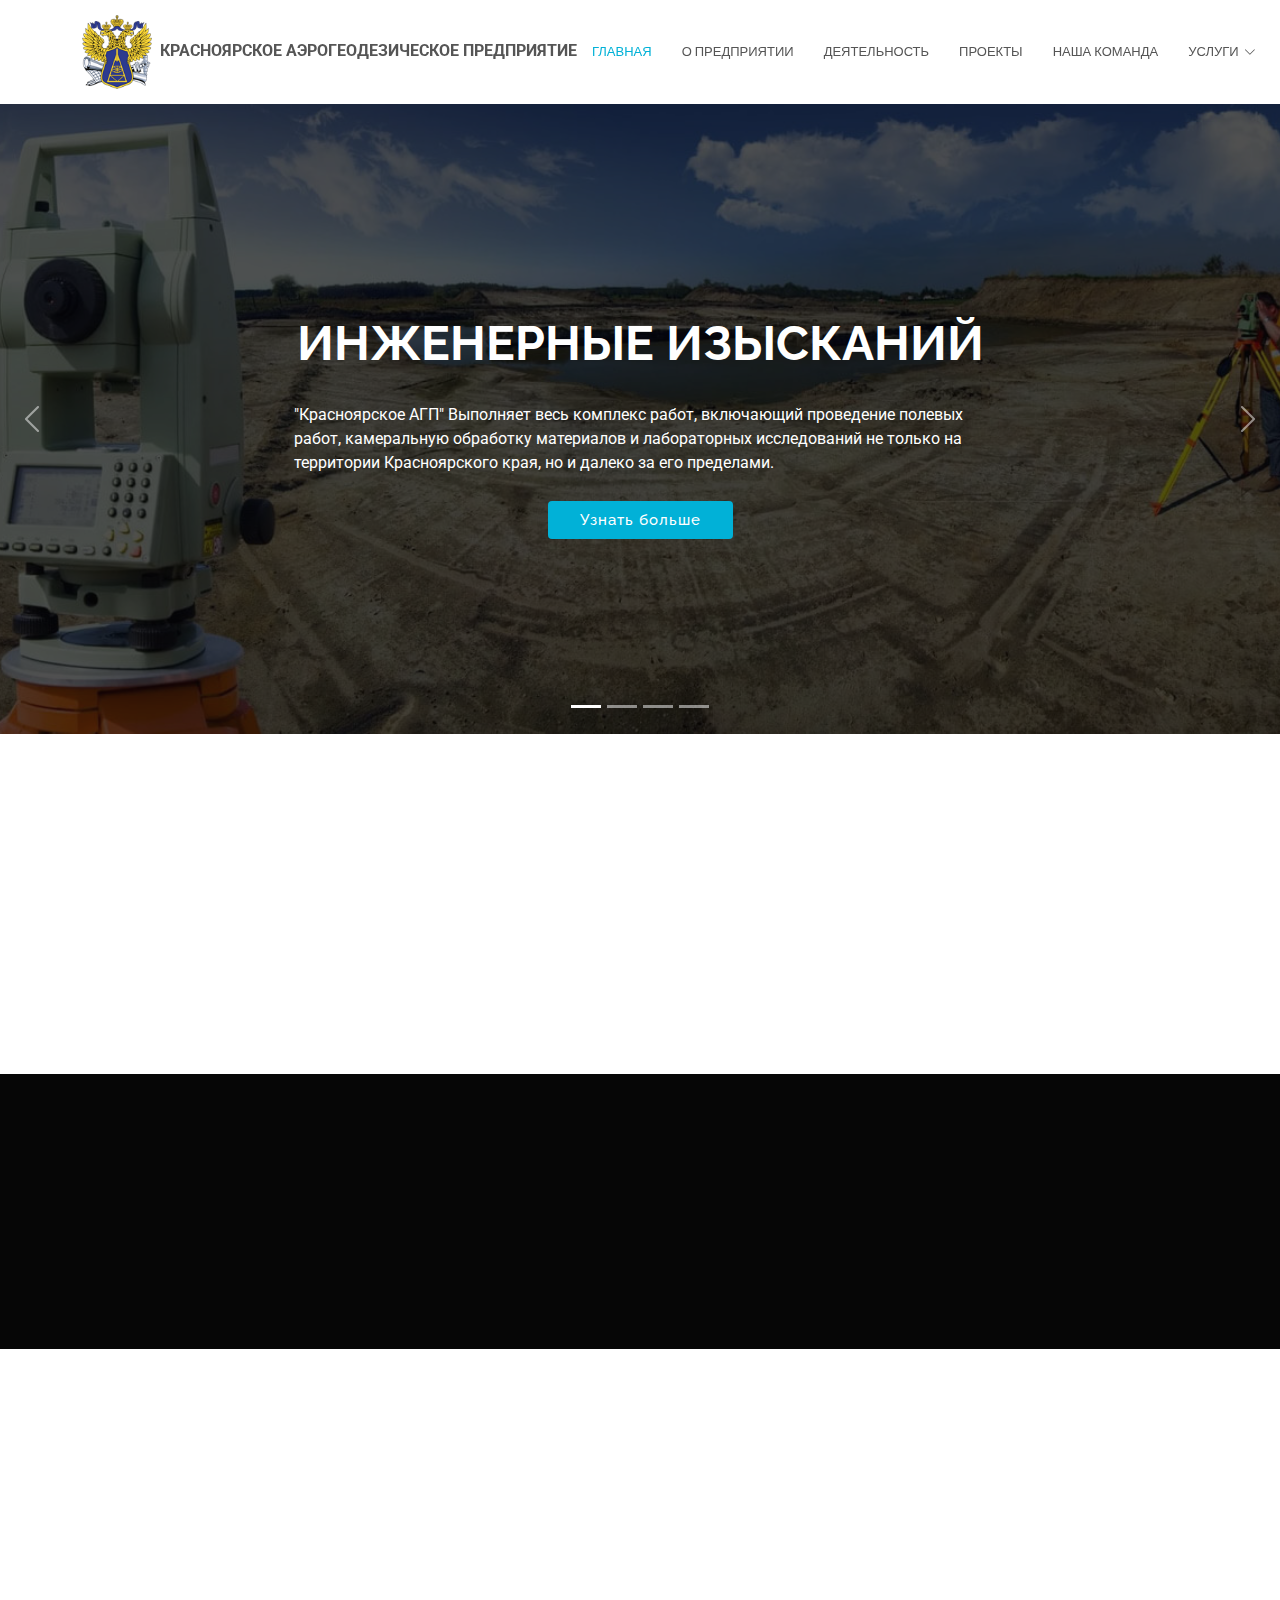
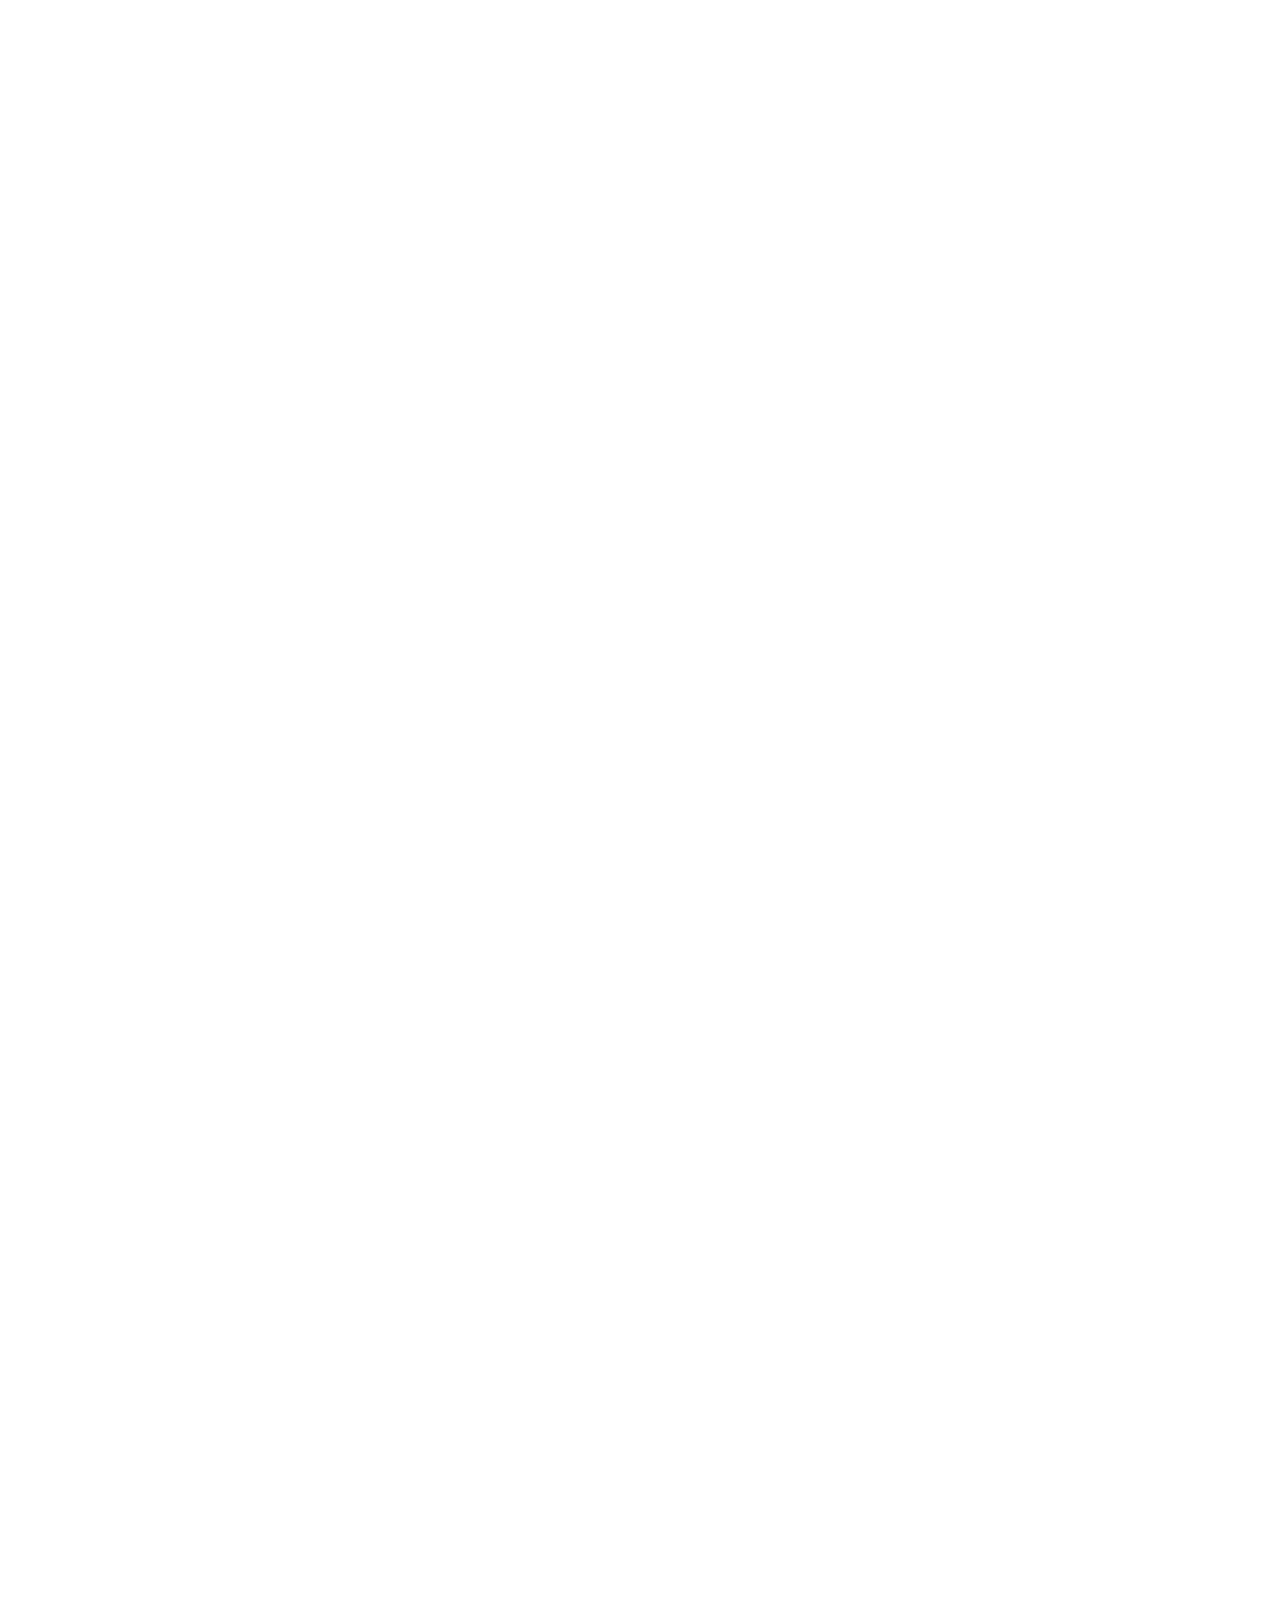
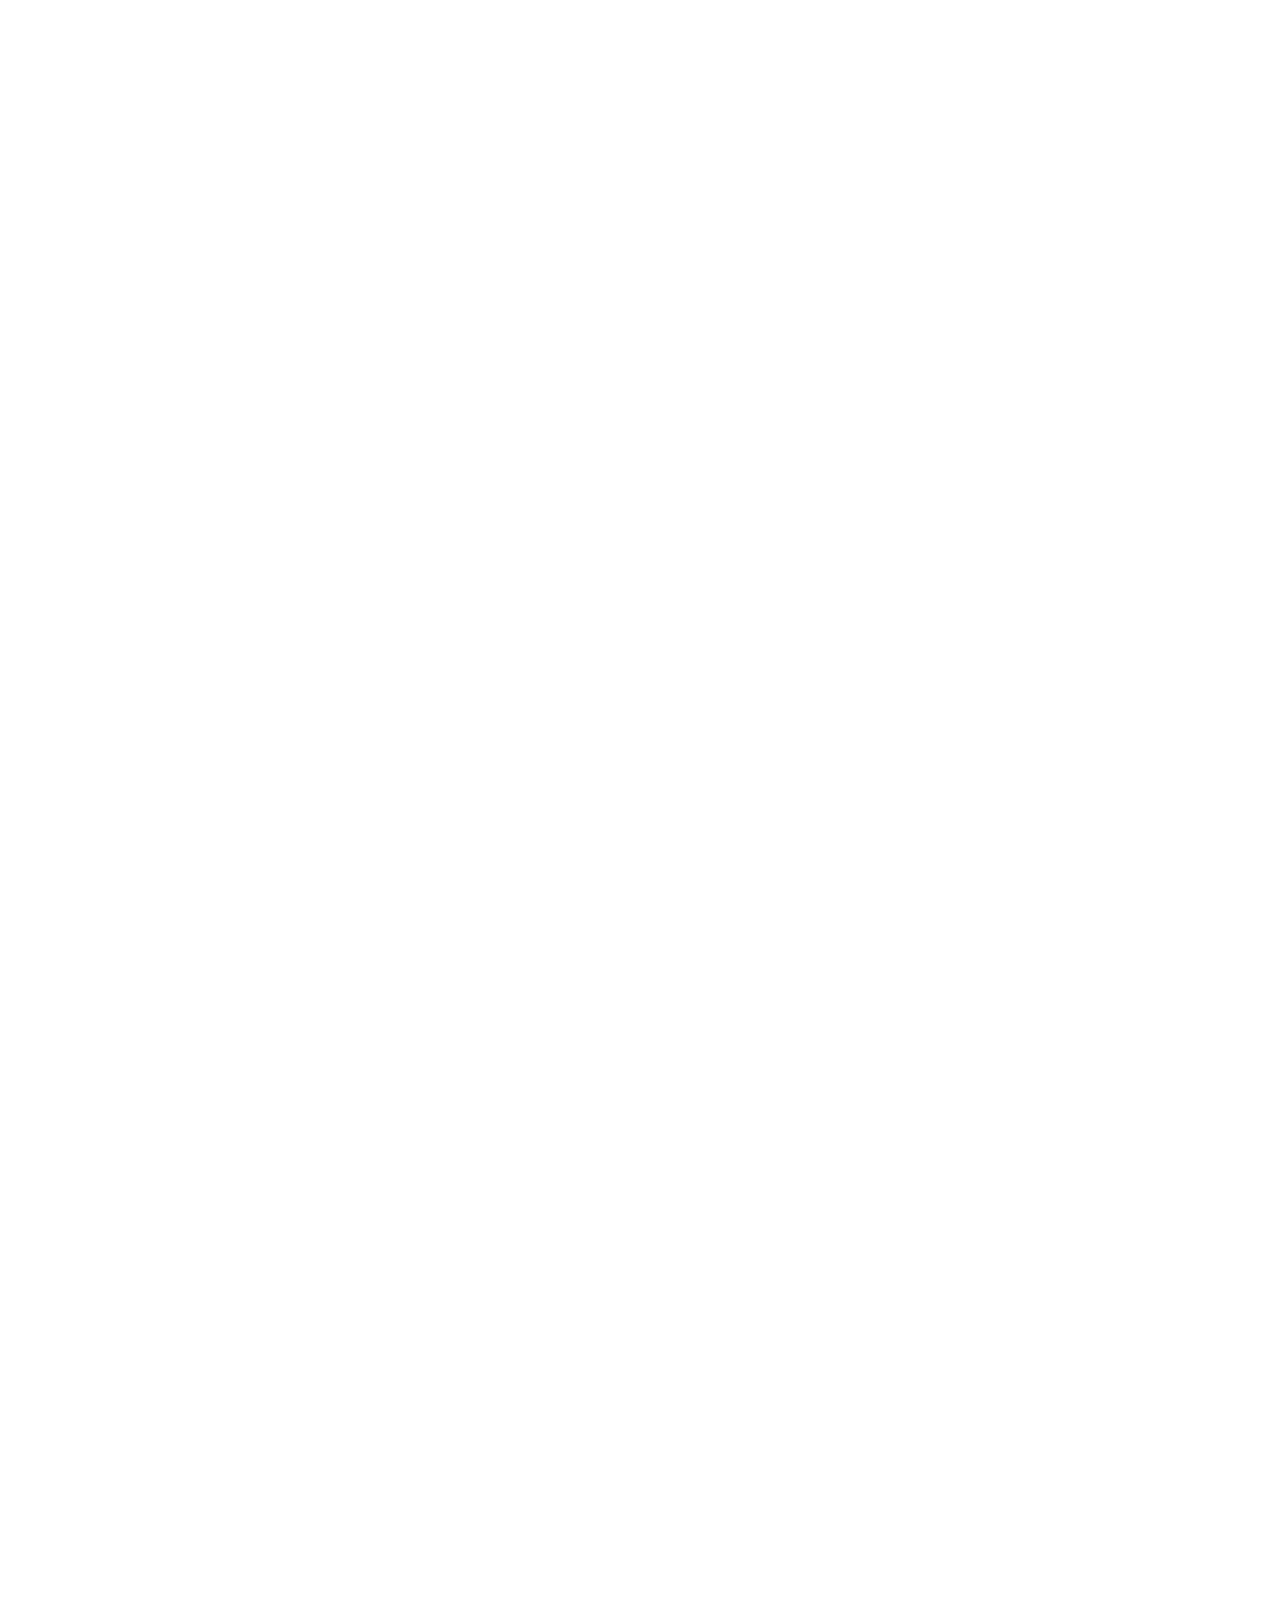
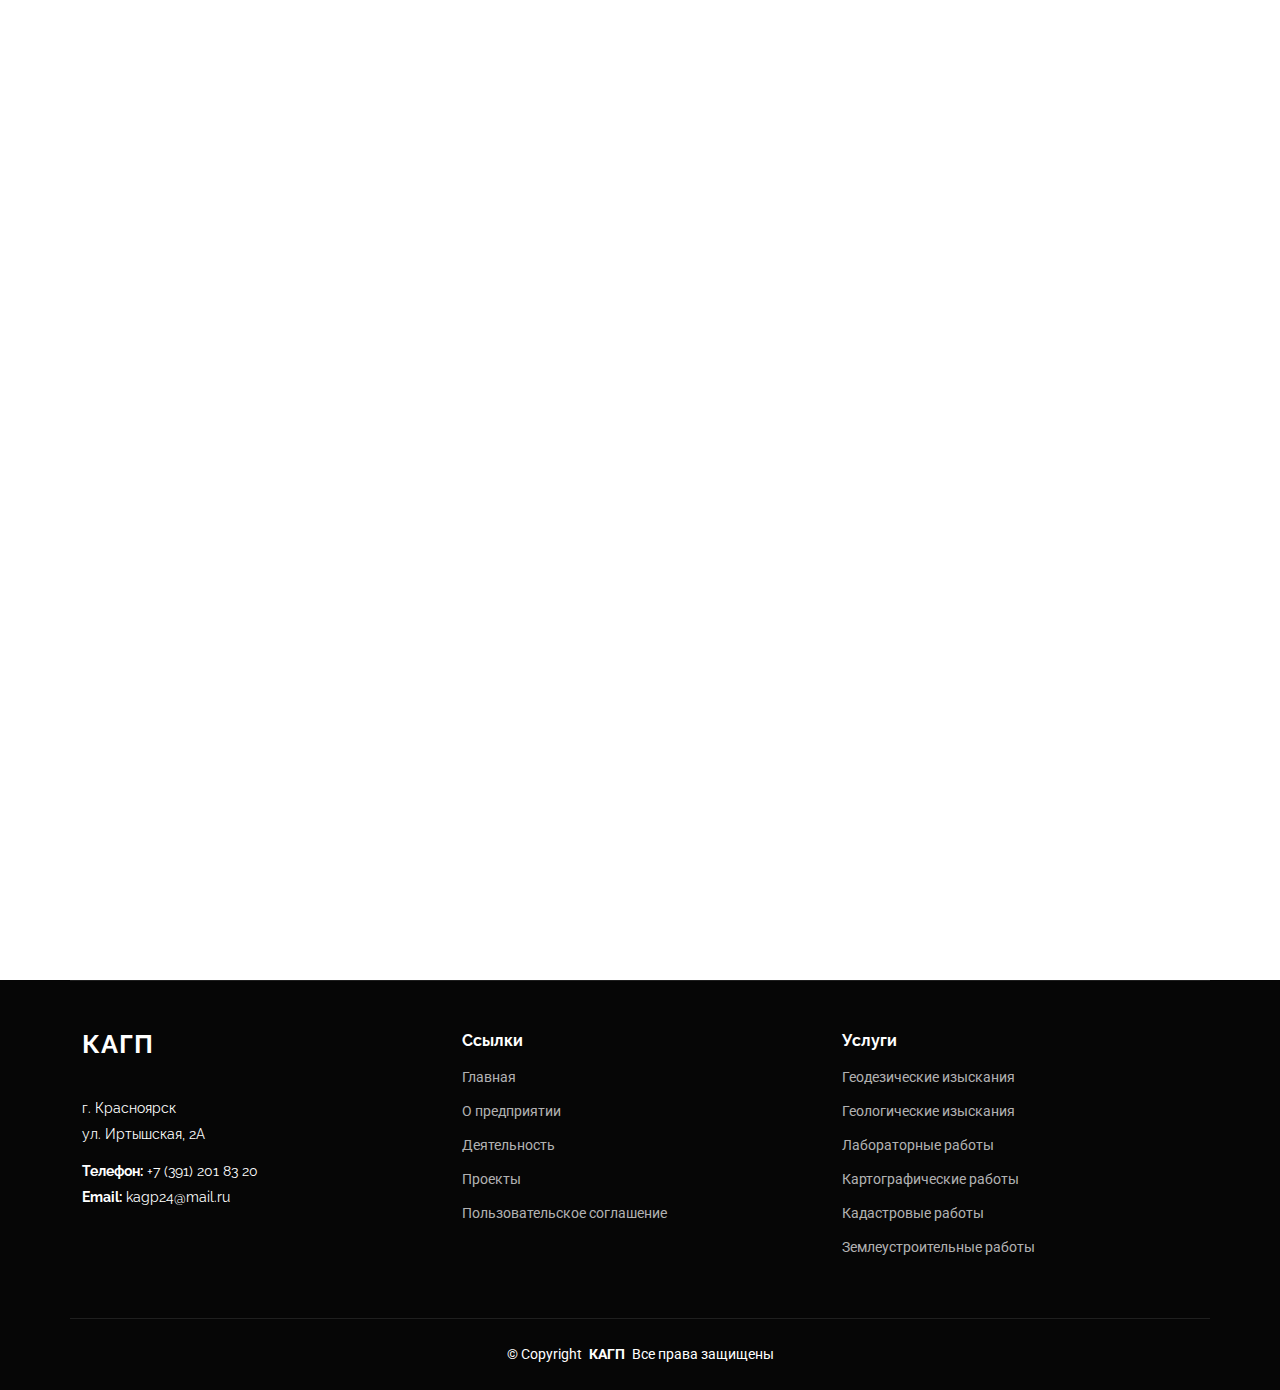
==== index.html @ b8a8973e "Add files via upload" ====
<!--########################################################-->
<!--####### Copyright (c) smArt. All Rights Reserved.#######-->
<!--#######        Contact: smArt.App@mail.ru        #######-->
<!--#######                                          #######-->
<!--########################################################-->
<!--############################  ##########################-->
<!--###########################    #########################-->
<!--##########################  ##  #############  #########-->
<!--#########   ###  #  # ###  ####  ##  #   ###    ########-->
<!--########  #  ##        ##  ####  ##    #  ###  #########-->
<!--#########  ####  #  #  ##        ##  ########  #########-->
<!--##########  ###  #  #  ##  ####  ##  ########  #########-->
<!--########  #  ##  #  #  ##  ####  ##  ########  #########-->
<!--#########   ###  #  #  ##  ####  ##  ########   ########-->
<!--########################################################-->

<!DOCTYPE html>
<html>
<head>

    <!-- #region Минимально необходимые/желательные элементы -->
    <!-- Установите заголовок документа -->
    <title>Красноярское аэрогеодезическое предприятие. Главная</title>

    <!-- #region meta e.t.c. -->
    <meta charset="utf-8">
    <meta content="width=device-width, initial-scale=1.0" name="viewport">

    <!-- Установите базовый URL для всех относительных URL в документе -->
    <!--<base href="https://kagp-24.ru/">-->
    <!-- Краткое описание документа (ограничение до 150 символов) -->
    <!-- Это содержимое может использоваться в результатах поисковых систем. -->
    <meta name="description" content="Описание страницы">

    <!-- #endregion meta e.t.c. -->
    <!-- #region Ссылки -->
    <!-- Fonts -->
    <link href="https://fonts.googleapis.com" rel="preconnect">
    <link href="https://fonts.gstatic.com" rel="preconnect" crossorigin>
    <link href="https://fonts.googleapis.com/css2?family=Roboto:ital,wght@0,100;0,300;0,400;0,500;0,700;0,900;1,100;1,300;1,400;1,500;1,700;1,900&family=Poppins:ital,wght@0,100;0,200;0,300;0,400;0,500;0,600;0,700;0,800;0,900;1,100;1,200;1,300;1,400;1,500;1,600;1,700;1,800;1,900&family=Raleway:ital,wght@0,100;0,200;0,300;0,400;0,500;0,600;0,700;0,800;0,900;1,100;1,200;1,300;1,400;1,500;1,600;1,700;1,800;1,900&display=swap" rel="stylesheet">

    <!-- Vendor CSS Files -->
    <link href="assets/vendor/bootstrap/css/bootstrap.min.css" rel="stylesheet">
    <!--<link href="assets/vendor/bootstrap-icons/bootstrap-icons.css" rel="stylesheet">
    <link href="assets/vendor/aos/aos.css" rel="stylesheet">
    <link href="assets/vendor/glightbox/css/glightbox.min.css" rel="stylesheet">
    <link href="assets/vendor/swiper/swiper-bundle.min.css" rel="stylesheet">-->

    <link href="assets/css/bundle.min.css" rel="stylesheet" />

    <!-- #endregion Ссылки -->
    <!-- #region Иконки -->
    <!-- Для IE 10 и ниже -->
    <!-- Поместите favicon.ico в корневой каталог - тег не нужен -->
    <!-- Иконка в максимальном разрешении, для которого она нам нужна -->
    <link rel="icon" sizes="128x128" href="assets/img/ico/icon.png">

    <!-- Иконка Apple Touch (повторное использование 128px icon.png) -->
    <link rel="apple-touch-icon" href="assets/img/ico/icon.png">

    <!-- Значок прикрепленной вкладки Safari -->
    <link rel="mask-icon" href="/path/to/icon.svg" color="blue">
    <!-- #endregion Иконки -->
    <!-- #endregion Минимально необходимые/желательные элементы -->
    <!-- Используется для добавления CSS в документ. Используется для важной стилизации -->
    <style>
    </style>
</head>

<body class="index-page">

    <header id="header" class="header d-flex align-items-center sticky-top">
        <div class="container-fluid container-xl position-relative d-flex align-items-center justify-content-between">

            <a class="navbar-brand fw-bold" href="/">
                <img src="/assets/img/gerb_geo.png" alt="" width="70" height="74" class="d-inline-block align-middle me-1">
                <span class="d-sm-none d-inline">КАГП</span>
                <span class="d-sm-inline d-none">КРАСНОЯРСКОЕ АЭРОГЕОДЕЗИЧЕСКОЕ ПРЕДПРИЯТИЕ</span>
            </a>

            <nav id="navmenu" class="navmenu">
                <ul>
                    <li><a href="#hero" class="active">ГЛАВНАЯ</a></li>
                    <li><a href="#about">О ПРЕДПРИЯТИИ</a></li>
                    <li><a href="#services">ДЕЯТЕЛЬНОСТЬ</a></li>
                    <li><a href="#portfolio">ПРОЕКТЫ</a></li>
                    <li><a href="#team">НАША КОМАНДА</a></li>
                    <li class="dropdown">
                        <a href="#"><span>УСЛУГИ</span> <i class="bi bi-chevron-down toggle-dropdown"></i></a>
                        <ul>
                            <li><a href="/service/geodesy.html">Геодезические изыскания</a></li>
                            <li><a href="/service/geology.html">Геологические изыскания</a></li>
                            <li><a href="/service/laboratory.html">Лабораторные работы</a></li>
                            <li><a href="/service/maps.html">Картографические работы</a></li>
                            <li><a href="/service/cadastre.html">Кадастровые работы</a></li>
                            <li><a href="/service/landmanage.html">Землеустроительные работы</a></li>
                        </ul>
                    </li>
                    <li><a href="#contact">КОНТАКТЫ</a></li>
                </ul>
                <i class="mobile-nav-toggle d-xl-none bi bi-list"></i>
            </nav>
        </div>
    </header>

    <main class="main">

        <!-- Hero Section -->
        <section id="hero" class="hero section dark-background">

            <div id="hero-carousel" class="carousel slide carousel-fade" data-bs-ride="carousel" data-bs-interval="5000">

                <div class="carousel-item active">
                    <img src="assets/img/hero-carousel/hero-carousel-1.jpg" alt="">
                    <div class="carousel-container">
                        <h2>ИНЖЕНЕРНЫЕ ИЗЫСКАНИЙ<br></h2>
                        <p>"Красноярское АГП" Выполняет весь комплекс работ, включающий проведение полевых работ, камеральную обработку материалов и лабораторных исследований не только на территории Красноярского края, но и далеко за его пределами.</p>
                        <a href="#featured-services" class="btn-get-started">Узнать больше</a>
                    </div>
                </div><!-- End Carousel Item -->

                <div class="carousel-item">
                    <img src="assets/img/hero-carousel/hero-carousel-2.jpg" alt="">
                    <div class="carousel-container">
                        <h2>ГЕОДЕЗИЧЕСКИЕ РАБОТЫ</h2>
                        <p>Имеющийся парк современных геодезических приборов и инструментов, высокая квалификация специалистов позволяют предприятию выполнять все виды геодезических работ</p>
                        <a href="/service/geodesy.html" class="btn-get-started">Подробнее</a>
                    </div>
                </div><!-- End Carousel Item -->

                <div class="carousel-item">
                    <img src="assets/img/hero-carousel/hero-carousel-3.jpg" alt="">
                    <div class="carousel-container">
                        <h2>КАРТОГРАФИЧЕСКИЕ РАБОТЫ</h2>
                        <p>Камеральный цех предприятия выполняет работы...</p>
                        <a href="/service/maps.html" class="btn-get-started">Продукция</a>
                    </div>
                </div><!-- End Carousel Item -->

                <div class="carousel-item">
                    <img src="assets/img/hero-carousel/hero-carousel-4.jpg" alt="">
                    <div class="carousel-container">
                        <h2>ЗЕМЛЕУСТРОИТЕЛЬНЫЕ РАБОТЫ</h2>
                        <p>Красноярское аэрогеодезическое предприятие имеет в своем штате квалифицированных специалистов в области землеустройства и кадастра с опытом работы на территории Сибири</p>
                        <a href="/service/landmanage.html" class="btn-get-started">Продукция</a>
                    </div>
                </div><!-- End Carousel Item -->
                <a class="carousel-control-prev" href="#hero-carousel" role="button" data-bs-slide="prev">
                    <span class="carousel-control-prev-icon bi bi-chevron-left" aria-hidden="true"></span>
                </a>

                <a class="carousel-control-next" href="#hero-carousel" role="button" data-bs-slide="next">
                    <span class="carousel-control-next-icon bi bi-chevron-right" aria-hidden="true"></span>
                </a>

                <ol class="carousel-indicators"></ol>
            </div>
        </section><!-- /Hero Section -->
        <!-- About Section -->
        <section id="about" class="about section">

            <div class="container">

                <div class="row gy-4">

                    <div class="col-lg-6 content" data-aos="fade-up" data-aos-delay="100">
                        <p>
                            Накопленный с 1938 года опыт позволяет предприятию выполнять следующие виды работ:
                        </p>
                        <ul>
                            <li><i class="bi bi-check2-circle"></i> <span>Геодезические работы.</span></li>
                            <li><i class="bi bi-check2-circle"></i> <span>Инженерно-изыскательские работы.</span></li>
                            <li><i class="bi bi-check2-circle"></i> <span>Землеустроительные работы.</span></li>
                            <li><i class="bi bi-check2-circle"></i> <span>Картографические работы.</span></li>
                        </ul>
                    </div>

                    <div class="col-lg-6" data-aos="fade-up" data-aos-delay="200">
                        <p>Полный комплекс инженерных изысканий для линейных и площадных объектов, включающий в себя инженерно-геологические, гидрометеорологические, экологические и гидрологические изыскания. </p>
                        <a href="about.html" class="read-more"><span>Подробнее о предприятии</span><i class="bi bi-arrow-right"></i></a>
                    </div>
                </div>
            </div>
        </section><!-- /About Section -->
        <!-- Stats Section -->
        <section id="stats" class="stats section dark-background">

            <div class="container" data-aos="fade-up" data-aos-delay="100">

                <div class="row gy-4">

                    <div class="col-lg-3 col-md-6">
                        <div class="stats-item text-center w-100 h-100">
                            <span data-purecounter-start="0" data-purecounter-end="232" data-purecounter-duration="1" class="purecounter"></span>
                            <p>Clients</p>
                        </div>
                    </div><!-- End Stats Item -->

                    <div class="col-lg-3 col-md-6">
                        <div class="stats-item text-center w-100 h-100">
                            <span data-purecounter-start="0" data-purecounter-end="521" data-purecounter-duration="1" class="purecounter"></span>
                            <p>Projects</p>
                        </div>
                    </div><!-- End Stats Item -->

                    <div class="col-lg-3 col-md-6">
                        <div class="stats-item text-center w-100 h-100">
                            <span data-purecounter-start="0" data-purecounter-end="1453" data-purecounter-duration="1" class="purecounter"></span>
                            <p>Hours Of Support</p>
                        </div>
                    </div><!-- End Stats Item -->

                    <div class="col-lg-3 col-md-6">
                        <div class="stats-item text-center w-100 h-100">
                            <span data-purecounter-start="0" data-purecounter-end="32" data-purecounter-duration="1" class="purecounter"></span>
                            <p>Workers</p>
                        </div>
                    </div><!-- End Stats Item -->
                </div>
            </div>
        </section><!-- /Stats Section -->
        <!-- Services Section -->
        <section id="services" class="services section">

            <!-- Section Title -->
            <div class="container section-title" data-aos="fade-up">
                <span class="description-title">УСЛУГИ</span>
                <h2>ДЕЯТЕЛЬНОСТЬ</h2>
                <p><a href="services.htm">Все направления деятельности</a></p>
            </div><!-- End Section Title -->

            <div class="container">

                <div class="row gy-4">

                    <div class="col-md-6" data-aos="fade-up" data-aos-delay="100">
                        <div class="service-item d-flex position-relative h-100">
                            <i class="bi bi-briefcase icon flex-shrink-0"></i>
                            <div>
                                <h4 class="title"><a href="service-details.html" class="stretched-link">Lorem Ipsum</a></h4>
                                <p class="description">Voluptatum deleniti atque corrupti quos dolores et quas molestias excepturi sint occaecati cupiditate non provident</p>
                            </div>
                        </div>
                    </div><!-- End Service Item -->

                    <div class="col-md-6" data-aos="fade-up" data-aos-delay="200">
                        <div class="service-item d-flex position-relative h-100">
                            <i class="bi bi-card-checklist icon flex-shrink-0"></i>
                            <div>
                                <h4 class="title"><a href="service-details.html" class="stretched-link">Dolor Sitema</a></h4>
                                <p class="description">Minim veniam, quis nostrud exercitation ullamco laboris nisi ut aliquip ex ea commodo consequat tarad limino ata</p>
                            </div>
                        </div>
                    </div><!-- End Service Item -->

                    <div class="col-md-6" data-aos="fade-up" data-aos-delay="300">
                        <div class="service-item d-flex position-relative h-100">
                            <i class="bi bi-bar-chart icon flex-shrink-0"></i>
                            <div>
                                <h4 class="title"><a href="service-details.html" class="stretched-link">Sed ut perspiciatis</a></h4>
                                <p class="description">Duis aute irure dolor in reprehenderit in voluptate velit esse cillum dolore eu fugiat nulla pariatur</p>
                            </div>
                        </div>
                    </div><!-- End Service Item -->

                    <div class="col-md-6" data-aos="fade-up" data-aos-delay="400">
                        <div class="service-item d-flex position-relative h-100">
                            <i class="bi bi-binoculars icon flex-shrink-0"></i>
                            <div>
                                <h4 class="title"><a href="service-details.html" class="stretched-link">Magni Dolores</a></h4>
                                <p class="description">Excepteur sint occaecat cupidatat non proident, sunt in culpa qui officia deserunt mollit anim id est laborum</p>
                            </div>
                        </div>
                    </div><!-- End Service Item -->

                    <div class="col-md-6" data-aos="fade-up" data-aos-delay="500">
                        <div class="service-item d-flex position-relative h-100">
                            <i class="bi bi-brightness-high icon flex-shrink-0"></i>
                            <div>
                                <h4 class="title"><a href="service-details.html" class="stretched-link">Nemo Enim</a></h4>
                                <p class="description">At vero eos et accusamus et iusto odio dignissimos ducimus qui blanditiis praesentium voluptatum deleniti atque</p>
                            </div>
                        </div>
                    </div><!-- End Service Item -->

                    <div class="col-md-6" data-aos="fade-up" data-aos-delay="600">
                        <div class="service-item d-flex position-relative h-100">
                            <i class="bi bi-calendar4-week icon flex-shrink-0"></i>
                            <div>
                                <h4 class="title"><a href="service-details.html" class="stretched-link">Eiusmod Tempor</a></h4>
                                <p class="description">Et harum quidem rerum facilis est et expedita distinctio. Nam libero tempore, cum soluta nobis est eligendi</p>
                            </div>
                        </div>
                    </div><!-- End Service Item -->
                </div>
            </div>
        </section><!-- /Services Section -->
        <!-- Portfolio Section -->
        <section id="portfolio" class="portfolio section">

            <!-- Section Title -->
            <div class="container section-title" data-aos="fade-up">
                <span class="description-title">ПРОЕКТЫ</span>
                <h2>ПРОЕКТЫ</h2>
                <p>Necessitatibus eius consequatur ex aliquid fuga eum quidem sint consectetur velit</p>
            </div><!-- End Section Title -->

            <div class="container">

                <div class="isotope-layout" data-default-filter="*" data-layout="masonry" data-sort="original-order">

                    <ul class="portfolio-filters isotope-filters" data-aos="fade-up" data-aos-delay="100">
                        <li data-filter="*" class="filter-active">Всё</li>
                        <li data-filter=".filter-geodezia">Геодезия</li>
                        <li data-filter=".filter-gelogy">Геология</li>
                        <li data-filter=".filter-kadastr">Кадастр</li>
                        <li data-filter=".filter-maps">Картография</li>
                    </ul><!-- End Portfolio Filters -->

                    <div class="row gy-4 isotope-container" data-aos="fade-up" data-aos-delay="200">

                        <div class="col-lg-4 col-md-6 portfolio-item isotope-item filter-geodezia">
                            <div class="portfolio-content h-100">
                                <img src="assets/img/portfolio/1.jpg" class="img-fluid" alt="">
                                <div class="portfolio-info">
                                    <h4>Геодезия 1</h4>
                                    <p>Lorem ipsum, dolor sit amet consectetur</p>
                                    <a href="assets/img/portfolio/1.jpg" title="Гедезия 1" data-gallery="portfolio-gallery-app" class="glightbox preview-link"><i class="bi bi-zoom-in"></i></a>
                                    <a href="portfolio-details.html" title="More Details" class="details-link"><i class="bi bi-link-45deg"></i></a>
                                </div>
                            </div>
                        </div><!-- End Portfolio Item -->

                        <div class="col-lg-4 col-md-6 portfolio-item isotope-item filter-gelogy">
                            <div class="portfolio-content h-100">
                                <img src="assets/img/portfolio/2.jpg" class="img-fluid" alt="">
                                <div class="portfolio-info">
                                    <h4>Геология 1</h4>
                                    <p>Lorem ipsum, dolor sit amet consectetur</p>
                                    <a href="assets/img/portfolio/2.jpg" title="Геология 1" data-gallery="portfolio-gallery-product" class="glightbox preview-link"><i class="bi bi-zoom-in"></i></a>
                                    <a href="portfolio-details.html" title="More Details" class="details-link"><i class="bi bi-link-45deg"></i></a>
                                </div>
                            </div>
                        </div><!-- End Portfolio Item -->

                        <div class="col-lg-4 col-md-6 portfolio-item isotope-item filter-kadastr">
                            <div class="portfolio-content h-100">
                                <img src="assets/img/portfolio/3.jpg" class="img-fluid" alt="">
                                <div class="portfolio-info">
                                    <h4>Кадастр 1</h4>
                                    <p>Lorem ipsum, dolor sit amet consectetur</p>
                                    <a href="assets/img/portfolio/3.jpg" title="Кадастр 1" data-gallery="portfolio-gallery-branding" class="glightbox preview-link"><i class="bi bi-zoom-in"></i></a>
                                    <a href="portfolio-details.html" title="More Details" class="details-link"><i class="bi bi-link-45deg"></i></a>
                                </div>
                            </div>
                        </div><!-- End Portfolio Item -->

                        <div class="col-lg-4 col-md-6 portfolio-item isotope-item filter-maps">
                            <div class="portfolio-content h-100">
                                <img src="assets/img/portfolio/4.jpg" class="img-fluid" alt="">
                                <div class="portfolio-info">
                                    <h4>Картография 1</h4>
                                    <p>Lorem ipsum, dolor sit amet consectetur</p>
                                    <a href="assets/img/portfolio/4.jpg" title="Кадастр 1" data-gallery="portfolio-gallery-book" class="glightbox preview-link"><i class="bi bi-zoom-in"></i></a>
                                    <a href="portfolio-details.html" title="More Details" class="details-link"><i class="bi bi-link-45deg"></i></a>
                                </div>
                            </div>
                        </div><!-- End Portfolio Item -->

                        <div class="col-lg-4 col-md-6 portfolio-item isotope-item filter-geodezia">
                            <div class="portfolio-content h-100">
                                <img src="assets/img/portfolio/1.jpg" class="img-fluid" alt="">
                                <div class="portfolio-info">
                                    <h4>Геодезия 2</h4>
                                    <p>Lorem ipsum, dolor sit amet consectetur</p>
                                    <a href="assets/img/portfolio/1.jpg" title="Гедезия 2" data-gallery="portfolio-gallery-app" class="glightbox preview-link"><i class="bi bi-zoom-in"></i></a>
                                    <a href="portfolio-details.html" title="More Details" class="details-link"><i class="bi bi-link-45deg"></i></a>
                                </div>
                            </div>
                        </div><!-- End Portfolio Item -->

                        <div class="col-lg-4 col-md-6 portfolio-item isotope-item filter-gelogy">
                            <div class="portfolio-content h-100">
                                <img src="assets/img/portfolio/2.jpg" class="img-fluid" alt="">
                                <div class="portfolio-info">
                                    <h4>Геология 2</h4>
                                    <p>Lorem ipsum, dolor sit amet consectetur</p>
                                    <a href="assets/img/portfolio/2.jpg" title="Геология 2" data-gallery="portfolio-gallery-product" class="glightbox preview-link"><i class="bi bi-zoom-in"></i></a>
                                    <a href="portfolio-details.html" title="More Details" class="details-link"><i class="bi bi-link-45deg"></i></a>
                                </div>
                            </div>
                        </div><!-- End Portfolio Item -->

                        <div class="col-lg-4 col-md-6 portfolio-item isotope-item filter-kadastr">
                            <div class="portfolio-content h-100">
                                <img src="assets/img/portfolio/3.jpg" class="img-fluid" alt="">
                                <div class="portfolio-info">
                                    <h4>Кадастр 2</h4>
                                    <p>Lorem ipsum, dolor sit amet consectetur</p>
                                    <a href="assets/img/portfolio/3.jpg" title="Кадастр 2" data-gallery="portfolio-gallery-branding" class="glightbox preview-link"><i class="bi bi-zoom-in"></i></a>
                                    <a href="portfolio-details.html" title="More Details" class="details-link"><i class="bi bi-link-45deg"></i></a>
                                </div>
                            </div>
                        </div><!-- End Portfolio Item -->

                        <div class="col-lg-4 col-md-6 portfolio-item isotope-item filter-maps">
                            <div class="portfolio-content h-100">
                                <img src="assets/img/portfolio/4.jpg" class="img-fluid" alt="">
                                <div class="portfolio-info">
                                    <h4>Картография 2</h4>
                                    <p>Lorem ipsum, dolor sit amet consectetur</p>
                                    <a href="assets/img/portfolio/4.jpg" title="Кадастр 2" data-gallery="portfolio-gallery-book" class="glightbox preview-link"><i class="bi bi-zoom-in"></i></a>
                                    <a href="portfolio-details.html" title="More Details" class="details-link"><i class="bi bi-link-45deg"></i></a>
                                </div>
                            </div>
                        </div><!-- End Portfolio Item -->

                        <div class="col-lg-4 col-md-6 portfolio-item isotope-item filter-geodezia">
                            <div class="portfolio-content h-100">
                                <img src="assets/img/portfolio/1.jpg" class="img-fluid" alt="">
                                <div class="portfolio-info">
                                    <h4>Геодезия 3</h4>
                                    <p>Lorem ipsum, dolor sit amet consectetur</p>
                                    <a href="assets/img/portfolio/1.jpg" title="Гедезия 3" data-gallery="portfolio-gallery-app" class="glightbox preview-link"><i class="bi bi-zoom-in"></i></a>
                                    <a href="portfolio-details.html" title="More Details" class="details-link"><i class="bi bi-link-45deg"></i></a>
                                </div>
                            </div>
                        </div><!-- End Portfolio Item -->

                        <div class="col-lg-4 col-md-6 portfolio-item isotope-item filter-gelogy">
                            <div class="portfolio-content h-100">
                                <img src="assets/img/portfolio/2.jpg" class="img-fluid" alt="">
                                <div class="portfolio-info">
                                    <h4>Геология 3</h4>
                                    <p>Lorem ipsum, dolor sit amet consectetur</p>
                                    <a href="assets/img/portfolio/2.jpg" title="Геология 3" data-gallery="portfolio-gallery-product" class="glightbox preview-link"><i class="bi bi-zoom-in"></i></a>
                                    <a href="portfolio-details.html" title="More Details" class="details-link"><i class="bi bi-link-45deg"></i></a>
                                </div>
                            </div>
                        </div><!-- End Portfolio Item -->

                        <div class="col-lg-4 col-md-6 portfolio-item isotope-item filter-kadastr">
                            <div class="portfolio-content h-100">
                                <img src="assets/img/portfolio/3.jpg" class="img-fluid" alt="">
                                <div class="portfolio-info">
                                    <h4>Кадастр 3</h4>
                                    <p>Lorem ipsum, dolor sit amet consectetur</p>
                                    <a href="assets/img/portfolio/3.jpg" title="Кадастр 2" data-gallery="portfolio-gallery-branding" class="glightbox preview-link"><i class="bi bi-zoom-in"></i></a>
                                    <a href="portfolio-details.html" title="More Details" class="details-link"><i class="bi bi-link-45deg"></i></a>
                                </div>
                            </div>
                        </div><!-- End Portfolio Item -->

                        <div class="col-lg-4 col-md-6 portfolio-item isotope-item filter-maps">
                            <div class="portfolio-content h-100">
                                <img src="assets/img/portfolio/4.jpg" class="img-fluid" alt="">
                                <div class="portfolio-info">
                                    <h4>Картография 3</h4>
                                    <p>Lorem ipsum, dolor sit amet consectetur</p>
                                    <a href="assets/img/portfolio/4.jpg" title="Кадастр 3" data-gallery="portfolio-gallery-book" class="glightbox preview-link"><i class="bi bi-zoom-in"></i></a>
                                    <a href="portfolio-details.html" title="More Details" class="details-link"><i class="bi bi-link-45deg"></i></a>
                                </div>
                            </div>
                        </div><!-- End Portfolio Item -->
                    </div><!-- End Portfolio Container -->
                </div>
            </div>
        </section><!-- /Portfolio Section -->
        <!-- Team Section -->
        <section id="team" class="team section">

            <!-- Section Title -->
            <div class="container section-title" data-aos="fade-up">
                <span class="description-title">НАША КОМАНДА</span>
                <h2>НАША КОМАНДА</h2>
                <p>??????????????????????????????????????????????????????????</p>
            </div><!-- End Section Title -->

            <div class="container">

                <div class="row">

                    <div class="col-lg-4 col-md-6 d-flex" data-aos="fade-up" data-aos-delay="100">
                        <div class="member">
                            <img src="assets/img/team/gavrushov.jpg" class="img-fluid" alt="">
                            <div class="member-content">
                                <h4>Гаврюшов Юрий Владимирович</h4>
                                <span>Исполнительный директор</span>
                                <p>
                                    Исполнительный директор – директор филиала ППК "Роскадастр» «Красноярское АГП"
                                </p>
                            </div>
                        </div>
                    </div><!-- End Team Member -->

                    <div class="col-lg-4 col-md-6 d-flex" data-aos="fade-up" data-aos-delay="200">
                        <div class="member">
                            <img src="assets/img/team/ruzanovAF.jpg" class="img-fluid" alt="">
                            <div class="member-content">
                                <h4>Рузанов Александр Фёдорович</h4>
                                <span>Первый заместитель директора</span>
                                <p>
                                    Первый заместитель директора филиала
                                </p>
                            </div>
                        </div>
                    </div><!-- End Team Member -->

                    <div class="col-lg-4 col-md-6 d-flex" data-aos="fade-up" data-aos-delay="300">
                        <div class="member">
                            <img src="assets/img/team/zamazi.jpg" class="img-fluid" alt="">
                            <div class="member-content">
                                <h4>Замазий Александр Юрьевич</h4>
                                <span>Главный инженер</span>
                                <p>
                                    Главный инженер филиала
                                </p>
                            </div>
                        </div>
                    </div><!-- End Team Member -->
                </div>
            </div>
        </section><!-- /Team Section -->
        <!-- Faq Section -->
        <section id="faq" class="faq section">

            <!-- Section Title -->
            <div class="container section-title" data-aos="fade-up">
                <span class="description-title">Frequently Asked Questions</span>
                <h2>Frequently Asked Questions</h2>
                <p>Necessitatibus eius consequatur ex aliquid fuga eum quidem sint consectetur velit</p>
            </div><!-- End Section Title -->

            <div class="container">

                <div class="row justify-content-center">

                    <div class="col-lg-8">

                        <div class="faq-container">

                            <div class="faq-item faq-active" data-aos="fade-up" data-aos-delay="200">
                                <i class="faq-icon bi bi-question-circle"></i>
                                <h3>Non consectetur a erat nam at lectus urna duis?</h3>
                                <div class="faq-content">
                                    <p>Feugiat pretium nibh ipsum consequat. Tempus iaculis urna id volutpat lacus laoreet non curabitur gravida. Venenatis lectus magna fringilla urna porttitor rhoncus dolor purus non.</p>
                                </div>
                                <i class="faq-toggle bi bi-chevron-right"></i>
                            </div><!-- End Faq item-->

                            <div class="faq-item" data-aos="fade-up" data-aos-delay="300">
                                <i class="faq-icon bi bi-question-circle"></i>
                                <h3>Feugiat scelerisque varius morbi enim nunc faucibus a pellentesque?</h3>
                                <div class="faq-content">
                                    <p>Dolor sit amet consectetur adipiscing elit pellentesque habitant morbi. Id interdum velit laoreet id donec ultrices. Fringilla phasellus faucibus scelerisque eleifend donec pretium. Est pellentesque elit ullamcorper dignissim. Mauris ultrices eros in cursus turpis massa tincidunt dui.</p>
                                </div>
                                <i class="faq-toggle bi bi-chevron-right"></i>
                            </div><!-- End Faq item-->

                            <div class="faq-item" data-aos="fade-up" data-aos-delay="400">
                                <i class="faq-icon bi bi-question-circle"></i>
                                <h3>Dolor sit amet consectetur adipiscing elit pellentesque?</h3>
                                <div class="faq-content">
                                    <p>Eleifend mi in nulla posuere sollicitudin aliquam ultrices sagittis orci. Faucibus pulvinar elementum integer enim. Sem nulla pharetra diam sit amet nisl suscipit. Rutrum tellus pellentesque eu tincidunt. Lectus urna duis convallis convallis tellus. Urna molestie at elementum eu facilisis sed odio morbi quis</p>
                                </div>
                                <i class="faq-toggle bi bi-chevron-right"></i>
                            </div><!-- End Faq item-->

                            <div class="faq-item" data-aos="fade-up" data-aos-delay="500">
                                <i class="faq-icon bi bi-question-circle"></i>
                                <h3>Ac odio tempor orci dapibus. Aliquam eleifend mi in nulla?</h3>
                                <div class="faq-content">
                                    <p>Dolor sit amet consectetur adipiscing elit pellentesque habitant morbi. Id interdum velit laoreet id donec ultrices. Fringilla phasellus faucibus scelerisque eleifend donec pretium. Est pellentesque elit ullamcorper dignissim. Mauris ultrices eros in cursus turpis massa tincidunt dui.</p>
                                </div>
                                <i class="faq-toggle bi bi-chevron-right"></i>
                            </div><!-- End Faq item-->

                            <div class="faq-item" data-aos="fade-up" data-aos-delay="600">
                                <i class="faq-icon bi bi-question-circle"></i>
                                <h3>Tempus quam pellentesque nec nam aliquam sem et tortor consequat?</h3>
                                <div class="faq-content">
                                    <p>Molestie a iaculis at erat pellentesque adipiscing commodo. Dignissim suspendisse in est ante in. Nunc vel risus commodo viverra maecenas accumsan. Sit amet nisl suscipit adipiscing bibendum est. Purus gravida quis blandit turpis cursus in</p>
                                </div>
                                <i class="faq-toggle bi bi-chevron-right"></i>
                            </div><!-- End Faq item-->
                        </div>
                    </div>
                </div>
            </div>
        </section><!-- /Faq Section -->
        <!-- Contact Section -->
        <section id="contact" class="contact section">

            <!-- Section Title -->
            <div class="container section-title" data-aos="fade-up">
                <span class="description-title">КОНТАКТЫ</span>
                <h2>КОНТАКТЫ</h2>
                <p>Necessitatibus eius consequatur ex aliquid fuga eum quidem sint consectetur velit</p>
            </div><!-- End Section Title -->

            <div class="container" data-aos="fade-up" data-aos-delay="100">

                <div class="mb-4" data-aos="fade-up" data-aos-delay="200">
                    <!--<iframe style="border:0; width: 100%; height: 270px;" src="https://www.google.com/maps/embed?pb=!1m14!1m8!1m3!1d48389.78314118045!2d-74.006138!3d40.710059!3m2!1i1024!2i768!4f13.1!3m3!1m2!1s0x89c25a22a3bda30d%3A0xb89d1fe6bc499443!2sDowntown%20Conference%20Center!5e0!3m2!1sen!2sus!4v1676961268712!5m2!1sen!2sus" frameborder="0" allowfullscreen="" loading="lazy" referrerpolicy="no-referrer-when-downgrade"></iframe>-->
                    <iframe src="https://yandex.ru/map-widget/v1/?um=constructor%3Aff3e6b1596218169ff5389e896beb95eba0220041d1e73bc3c8f83227e21a1ee&amp;source=constructor" width="100%" height="270" frameborder="0"></iframe>
                </div><!-- End Google Maps -->

                <div class="row gy-4">

                    <div class="col-lg-12 d-flex flex-row justify-content-around align-items-end">
                        <div class="info-item d-flex" data-aos="fade-up" data-aos-delay="300">
                            <i class="bi bi-geo-alt flex-shrink-0"></i>
                            <div>
                                <h3>Адрес:</h3>
                                <p>г. Красноярск, ул. Иртышская, 2 "А"</p>
                            </div>
                        </div><!-- End Info Item -->

                        <div class="info-item d-flex" data-aos="fade-up" data-aos-delay="400">
                            <i class="bi bi-telephone flex-shrink-0"></i>
                            <div>
                                <a href="tel:+73912018320">
                                    <h3>Позвоните нам:</h3>
                                    <p>
                                        +7 (391) 201 83 20 (доб. 101)
                                    </p>
                                </a>
                            </div>
                        </div><!-- End Info Item -->

                        <div class="info-item d-flex" data-aos="fade-up" data-aos-delay="500">
                            <i class="bi bi-envelope flex-shrink-0"></i>
                            <div>
                                <a href="mailto:kagp24@mail.ru">
                                    <h3>Напишите нам:</h3>
                                    <p>
                                        kagp24@mail.ru
                                    </p>
                                </a>
                            </div>
                        </div><!-- End Info Item -->
                    </div>
                </div>
            </div>
        </section><!-- /Contact Section -->
    </main>

    <footer id="footer" class="footer dark-background">

        <div class="container footer-top">
            <div class="row gy-4">
                <div class="col-lg-4 col-md-4 footer-about">
                    <a href="index.html" class="logo d-flex align-items-center">
                        <span class="sitename">КАГП</span>
                    </a>
                    <div class="footer-contact pt-3">
                        <p>г. Красноярск</p>
                        <p>ул. Иртышская, 2А</p>
                        <p class="mt-3"><strong>Телефон:</strong> <span>+7 (391) 201 83 20</span></p>
                        <p><strong>Email:</strong> <span>kagp24@mail.ru</span></p>
                    </div>
                    <!--<div class="social-links d-flex mt-4">
                        <a href=""><i class="bi bi-twitter-x"></i></a>
                        <a href=""><i class="bi bi-facebook"></i></a>
                        <a href=""><i class="bi bi-instagram"></i></a>
                        <a href=""><i class="bi bi-linkedin"></i></a>
                    </div>-->
                </div>

                <div class="col-lg-4 col-md-4 footer-links">
                    <h4>Ссылки</h4>
                    <ul>
                        <li><a href="/">Главная</a></li>
                        <li><a href="/about.html">О предприятии</a></li>
                        <li><a href="/services.html">Деятельность</a></li>
                        <li><a href="/projects.html">Проекты</a></li>
                        <li><a href="/user_agreement.html">Пользовательское соглашение</a></li>
                    </ul>
                </div>

                <div class="col-lg-4 col-md-4 footer-links">
                    <h4>Услуги</h4>
                    <ul>
                        <li><a href="/service/geodesy.html">Геодезические изыскания</a></li>
                        <li><a href="/service/geology.html">Геологические изыскания</a></li>
                        <li><a href="/service/laboratory.html">Лабораторные работы</a></li>
                        <li><a href="/service/maps.html">Картографические работы</a></li>
                        <li><a href="/service/cadastre.html">Кадастровые работы</a></li>
                        <li><a href="/service/landmanage.html">Землеустроительные работы</a></li>
                    </ul>
                </div>
            </div>
        </div>

        <div class="container copyright text-center mt-4">
            <p>© <span>Copyright</span> <strong class="px-1 sitename">КАГП</strong> <span>Все права защищены</span></p>
        </div>
    </footer>

    <!-- Scroll Top -->
    <a href="#" id="scroll-top" class="scroll-top d-flex align-items-center justify-content-center"><i class="bi bi-arrow-up-short"></i></a>

    <!-- Preloader -->
    <div id="preloader"></div>

    <!-- Vendor JS Files -->
    <script src="assets/vendor/bootstrap/js/bootstrap.bundle.min.js"></script>

    <!-- Main JS File -->
    <script src="assets/js/bundle.min.js"></script>
</body>
</html>
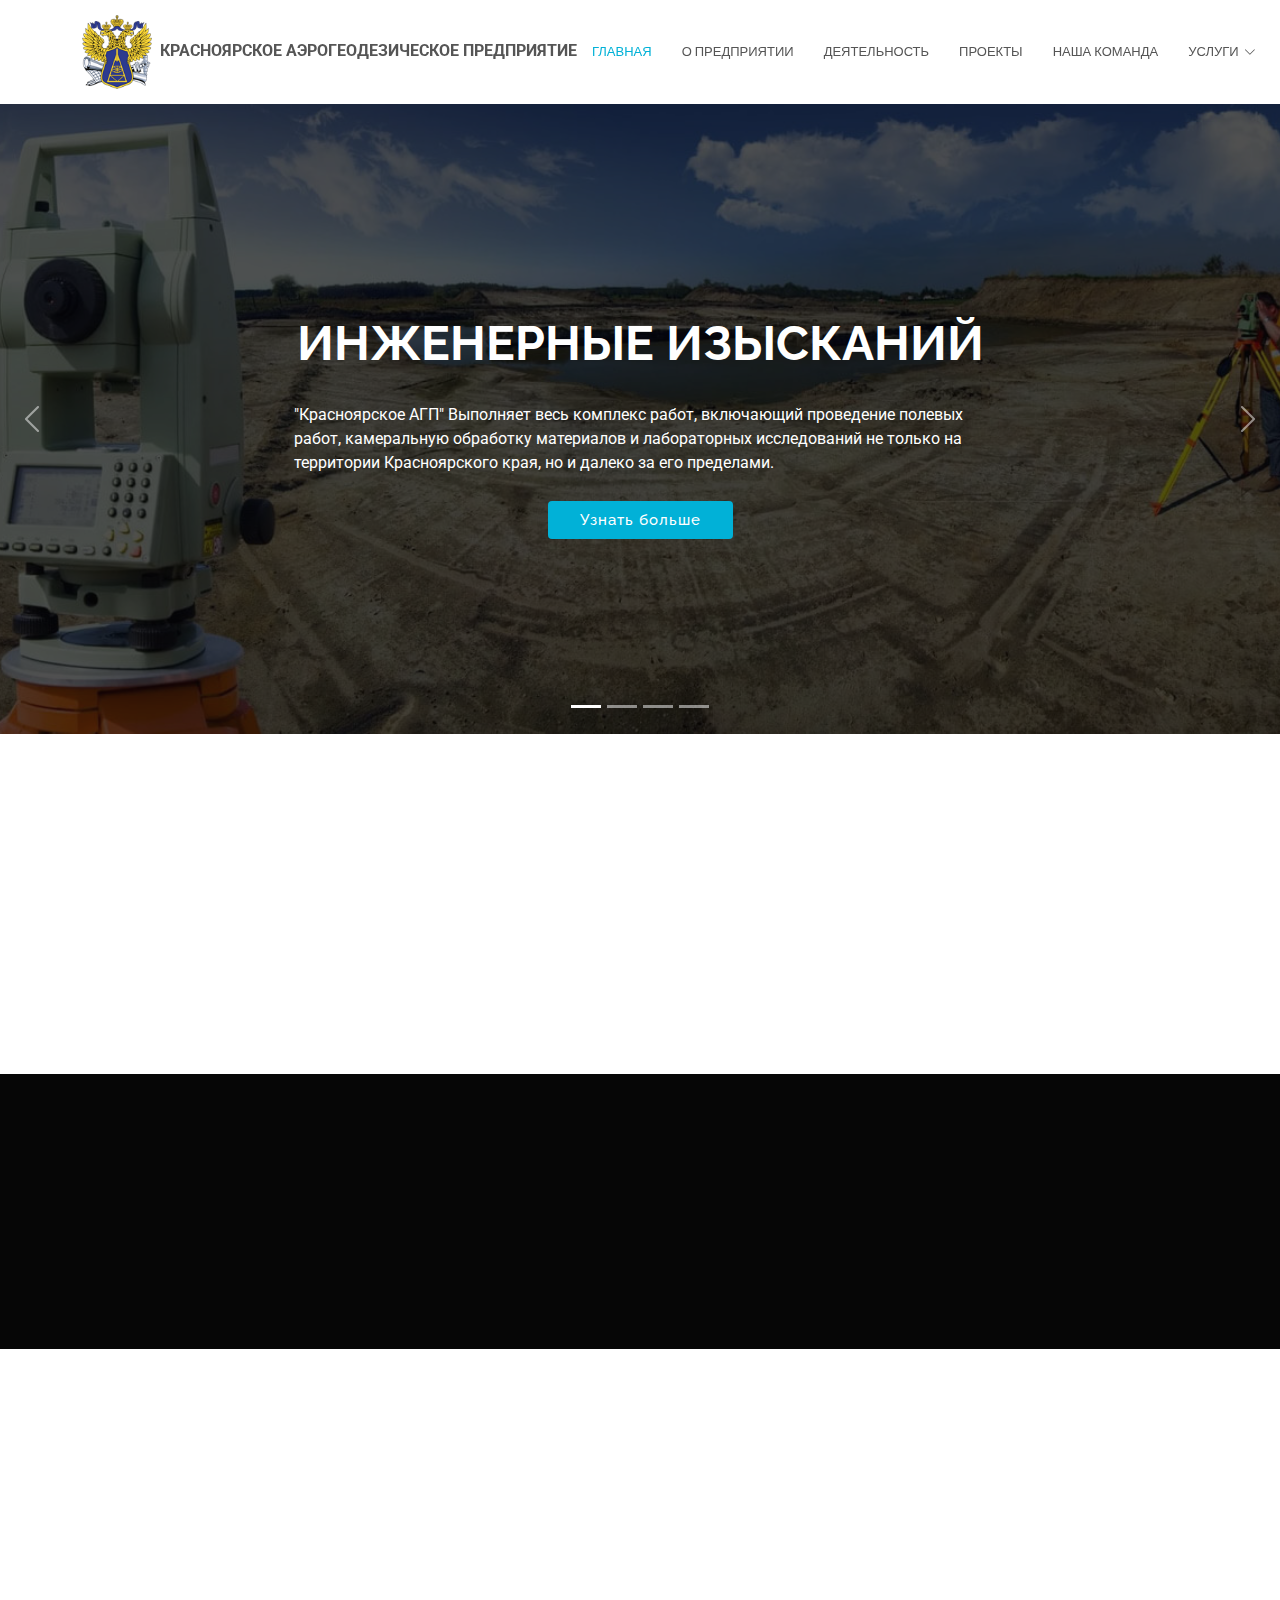
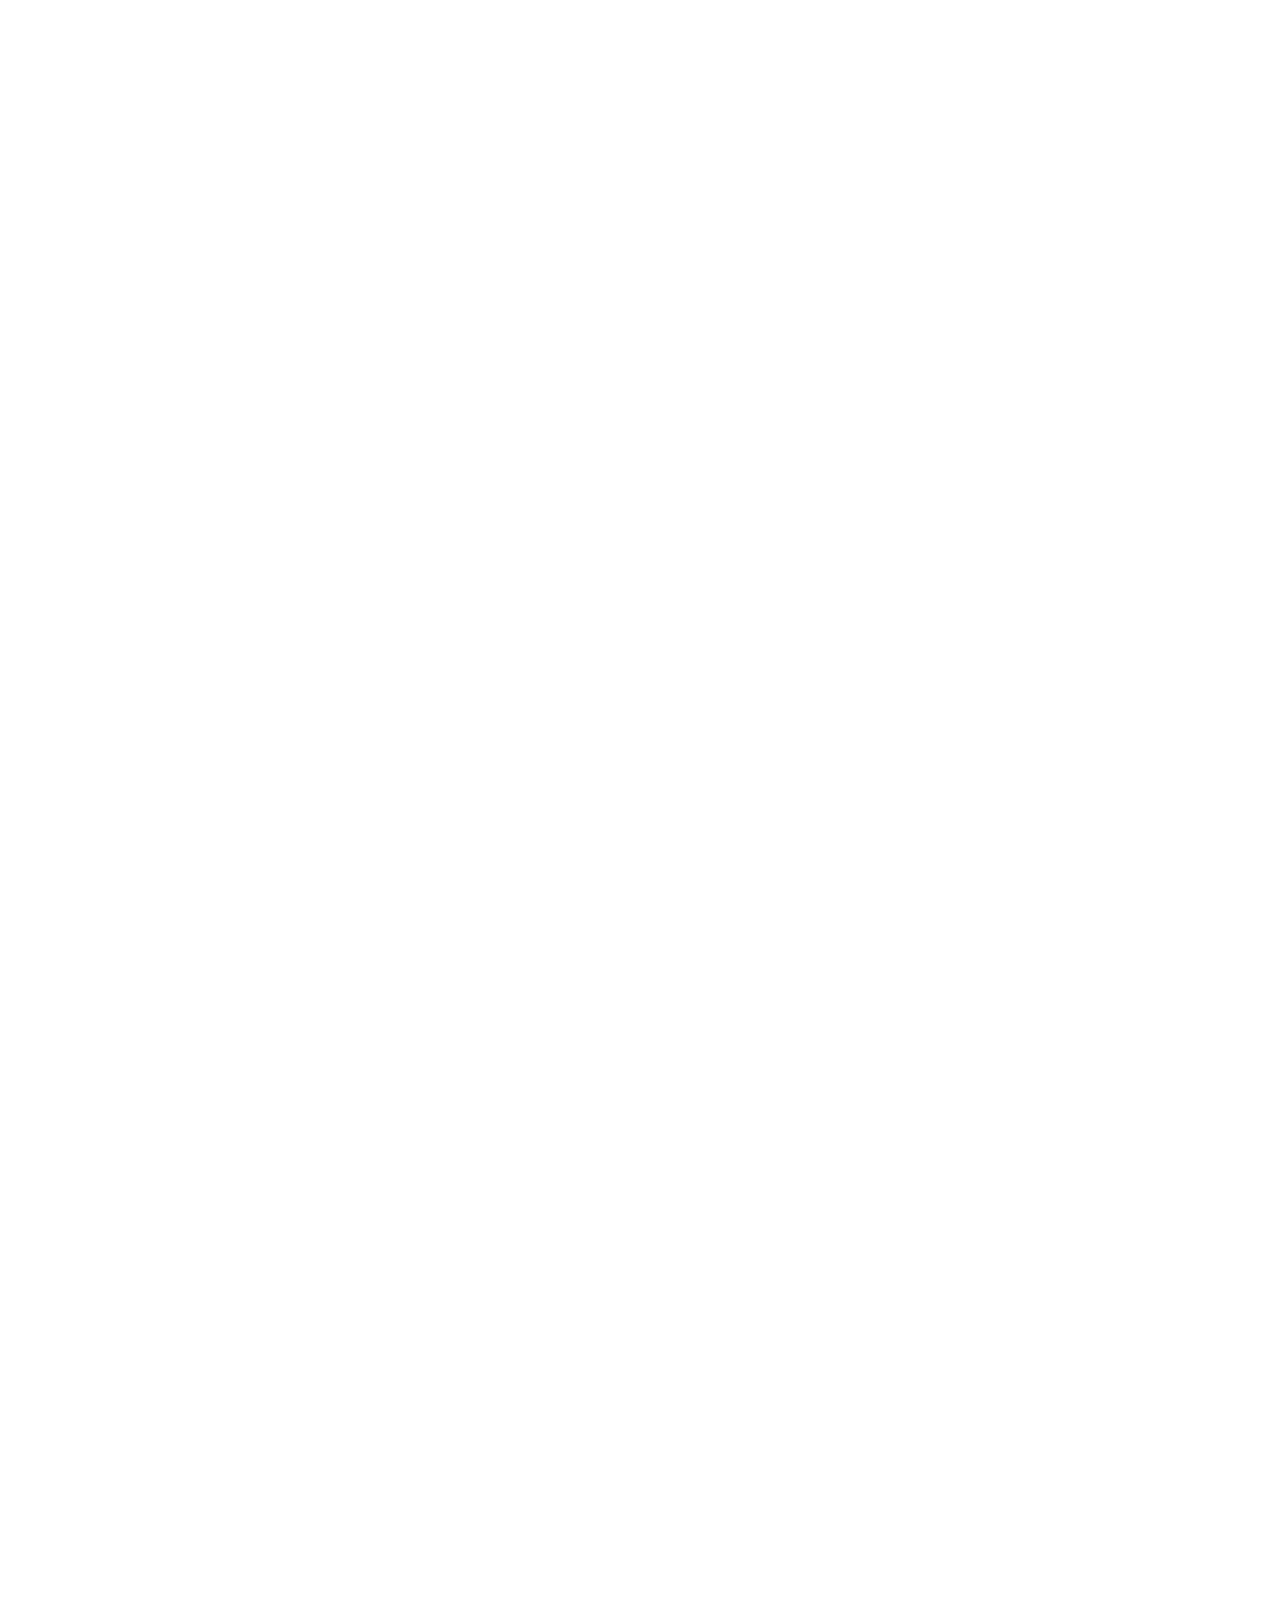
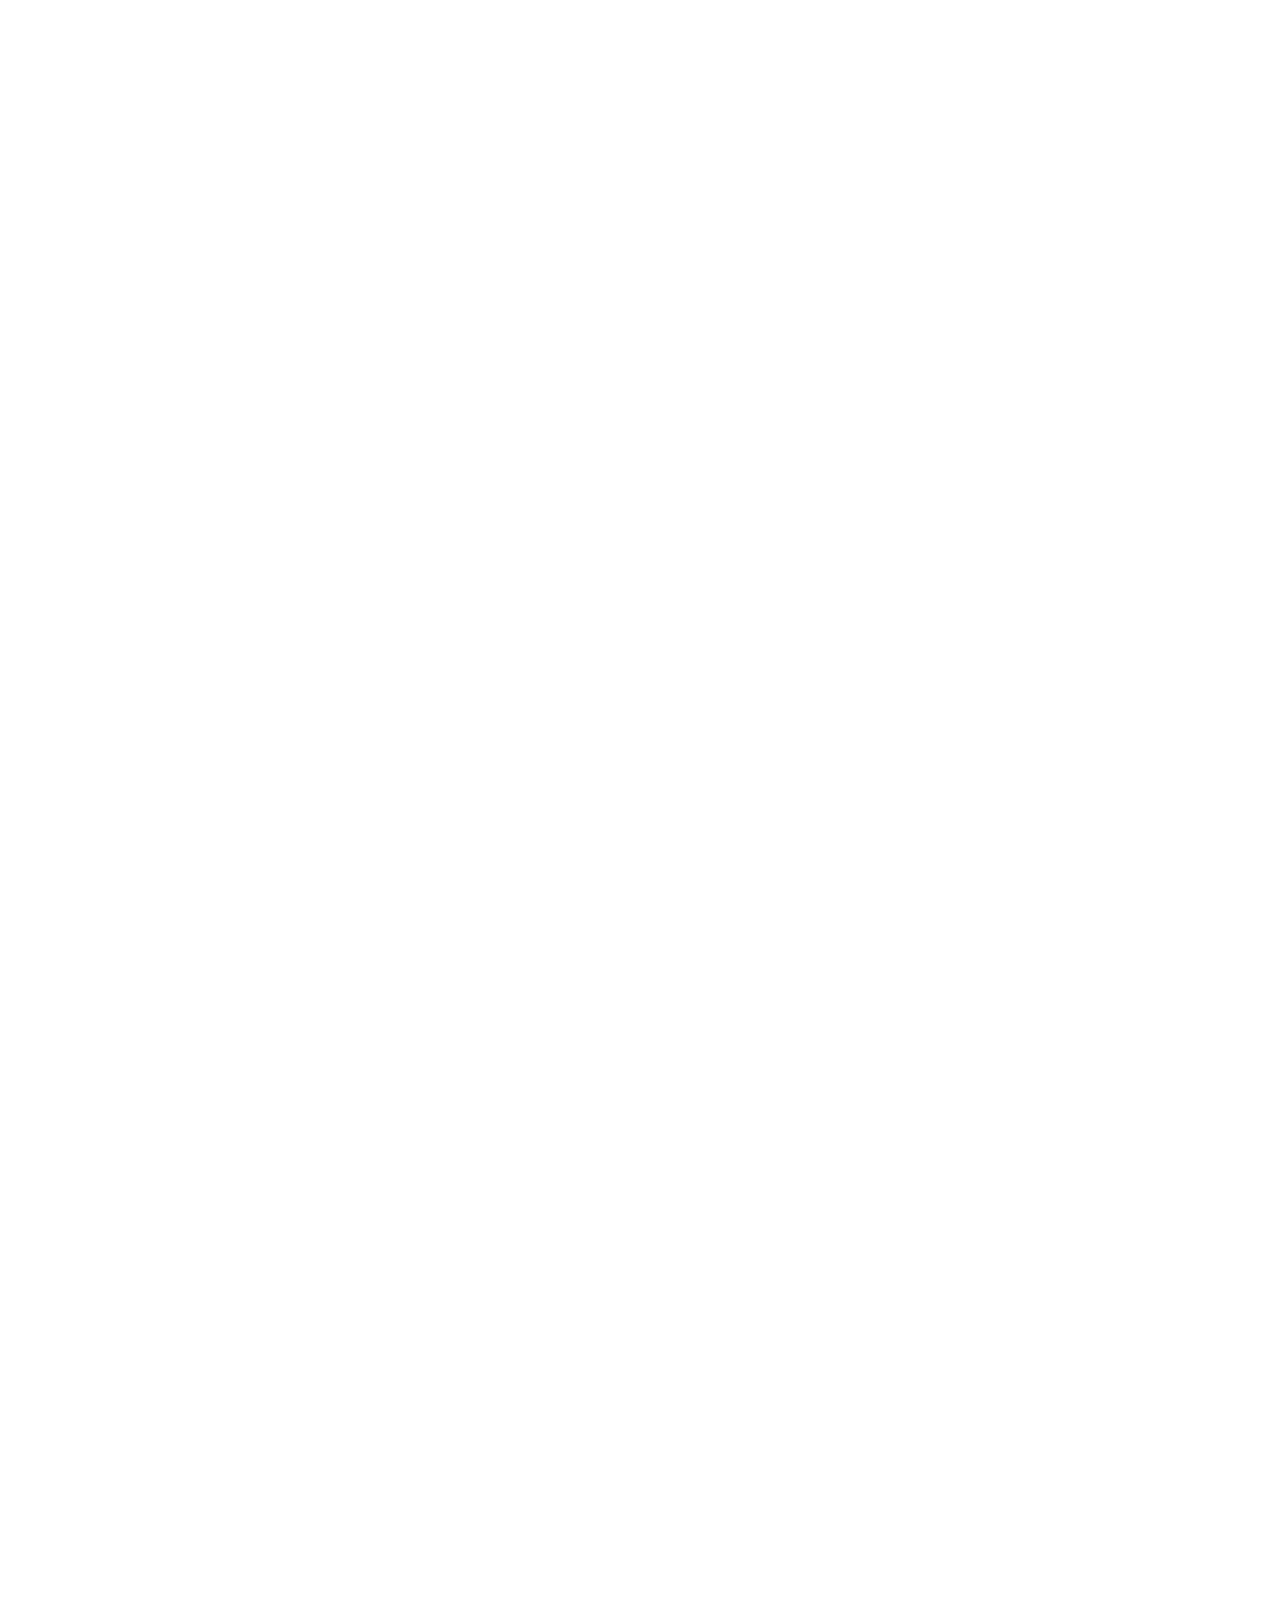
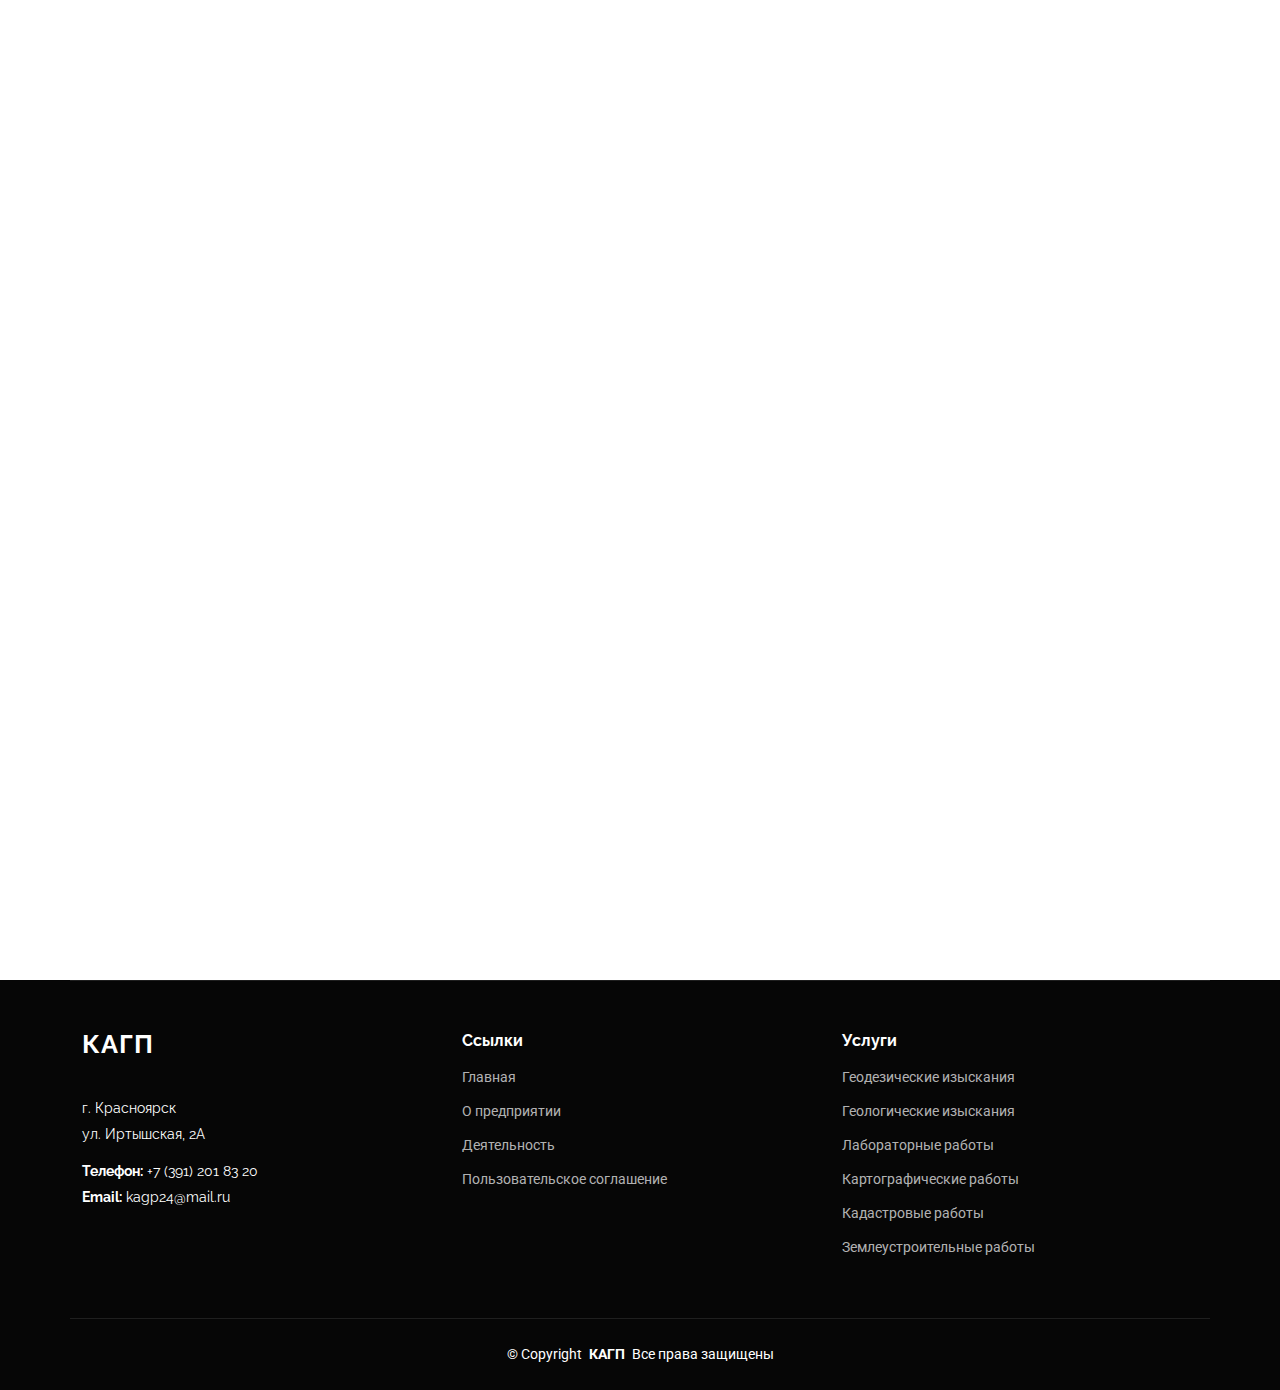
==== commit c73ae47b: "Add files via upload" ====
--- a/index.html
+++ b/index.html
@@ -650,7 +650,7 @@
         <div class="container footer-top">
             <div class="row gy-4">
                 <div class="col-lg-4 col-md-4 footer-about">
-                    <a href="index.html" class="logo d-flex align-items-center">
+                    <a href="/index.html" class="logo d-flex align-items-center">
                         <span class="sitename">КАГП</span>
                     </a>
                     <div class="footer-contact pt-3">
@@ -660,11 +660,11 @@
                         <p><strong>Email:</strong> <span>kagp24@mail.ru</span></p>
                     </div>
                     <!--<div class="social-links d-flex mt-4">
-                        <a href=""><i class="bi bi-twitter-x"></i></a>
-                        <a href=""><i class="bi bi-facebook"></i></a>
-                        <a href=""><i class="bi bi-instagram"></i></a>
-                        <a href=""><i class="bi bi-linkedin"></i></a>
-                    </div>-->
+                    <a href=""><i class="bi bi-twitter-x"></i></a>
+                    <a href=""><i class="bi bi-facebook"></i></a>
+                    <a href=""><i class="bi bi-instagram"></i></a>
+                    <a href=""><i class="bi bi-linkedin"></i></a>
+                </div>-->
                 </div>
 
                 <div class="col-lg-4 col-md-4 footer-links">
@@ -673,7 +673,6 @@
                         <li><a href="/">Главная</a></li>
                         <li><a href="/about.html">О предприятии</a></li>
                         <li><a href="/services.html">Деятельность</a></li>
-                        <li><a href="/projects.html">Проекты</a></li>
                         <li><a href="/user_agreement.html">Пользовательское соглашение</a></li>
                     </ul>
                 </div>
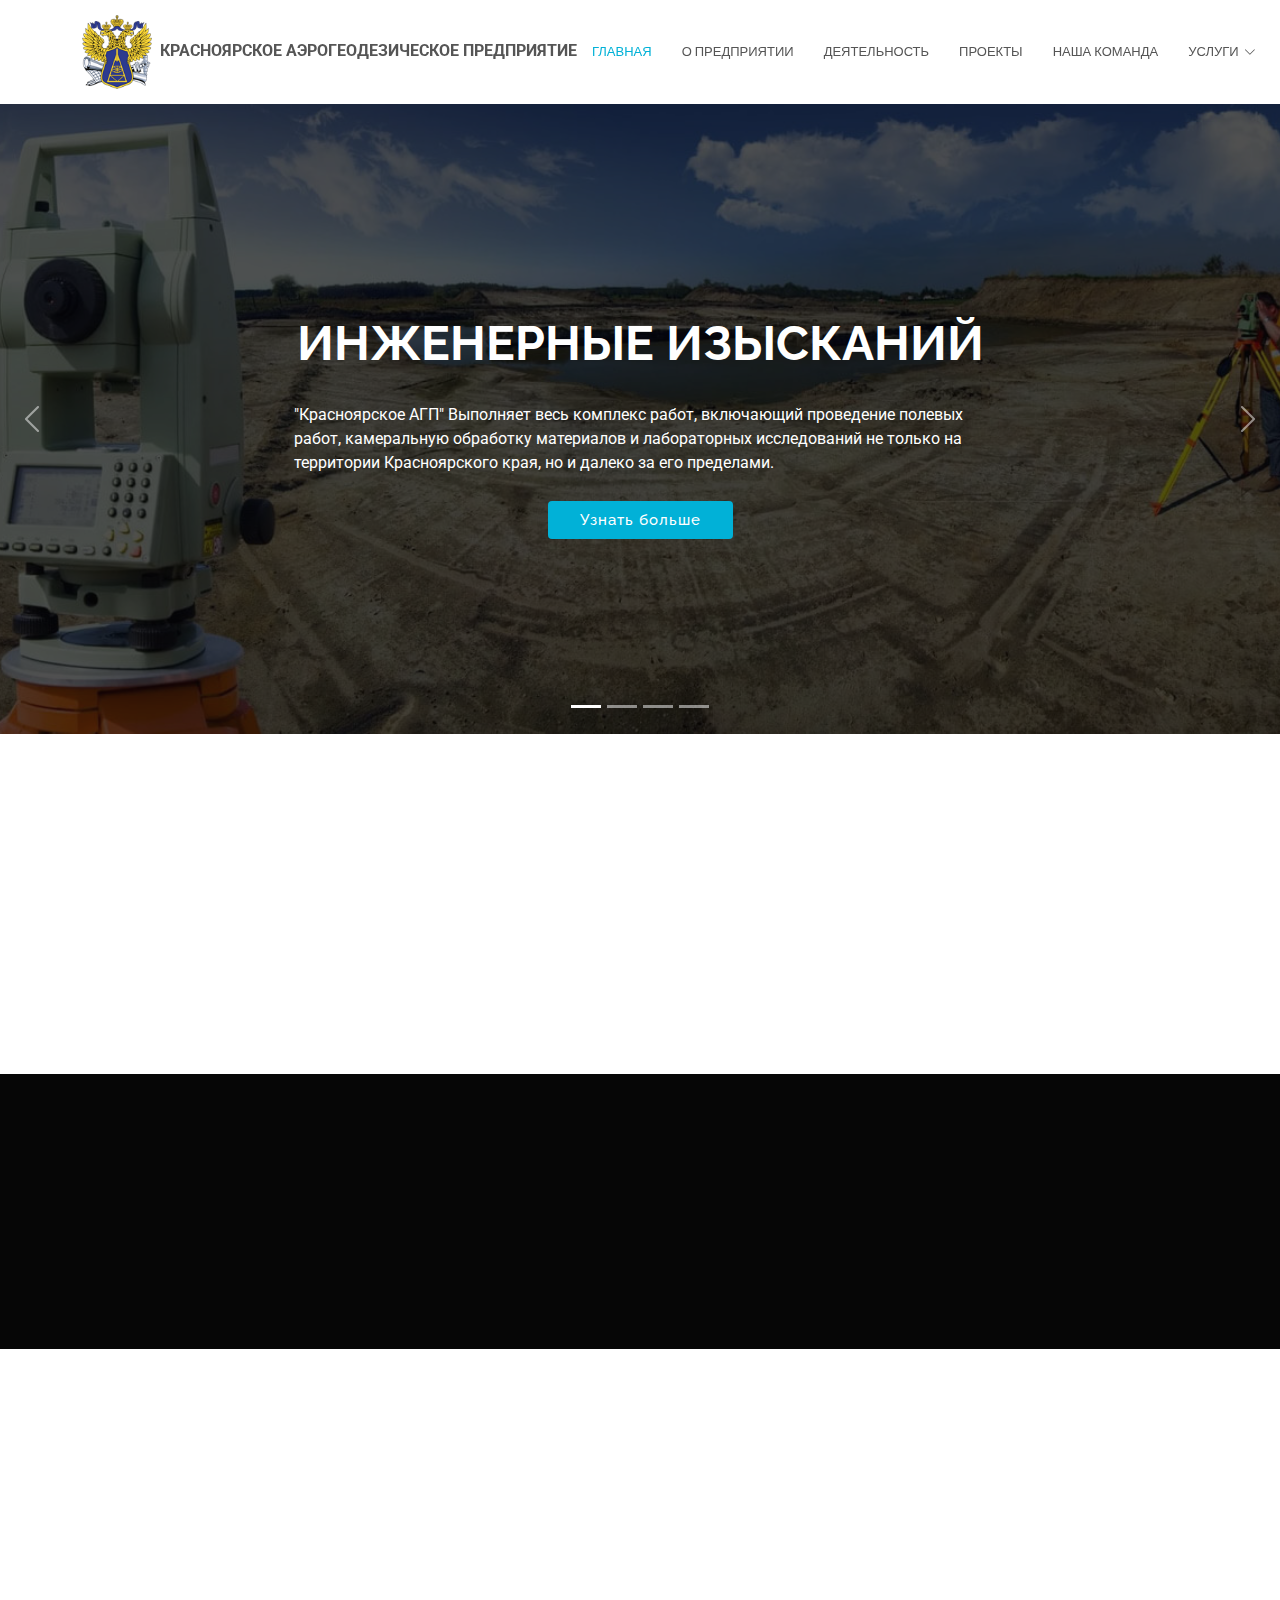
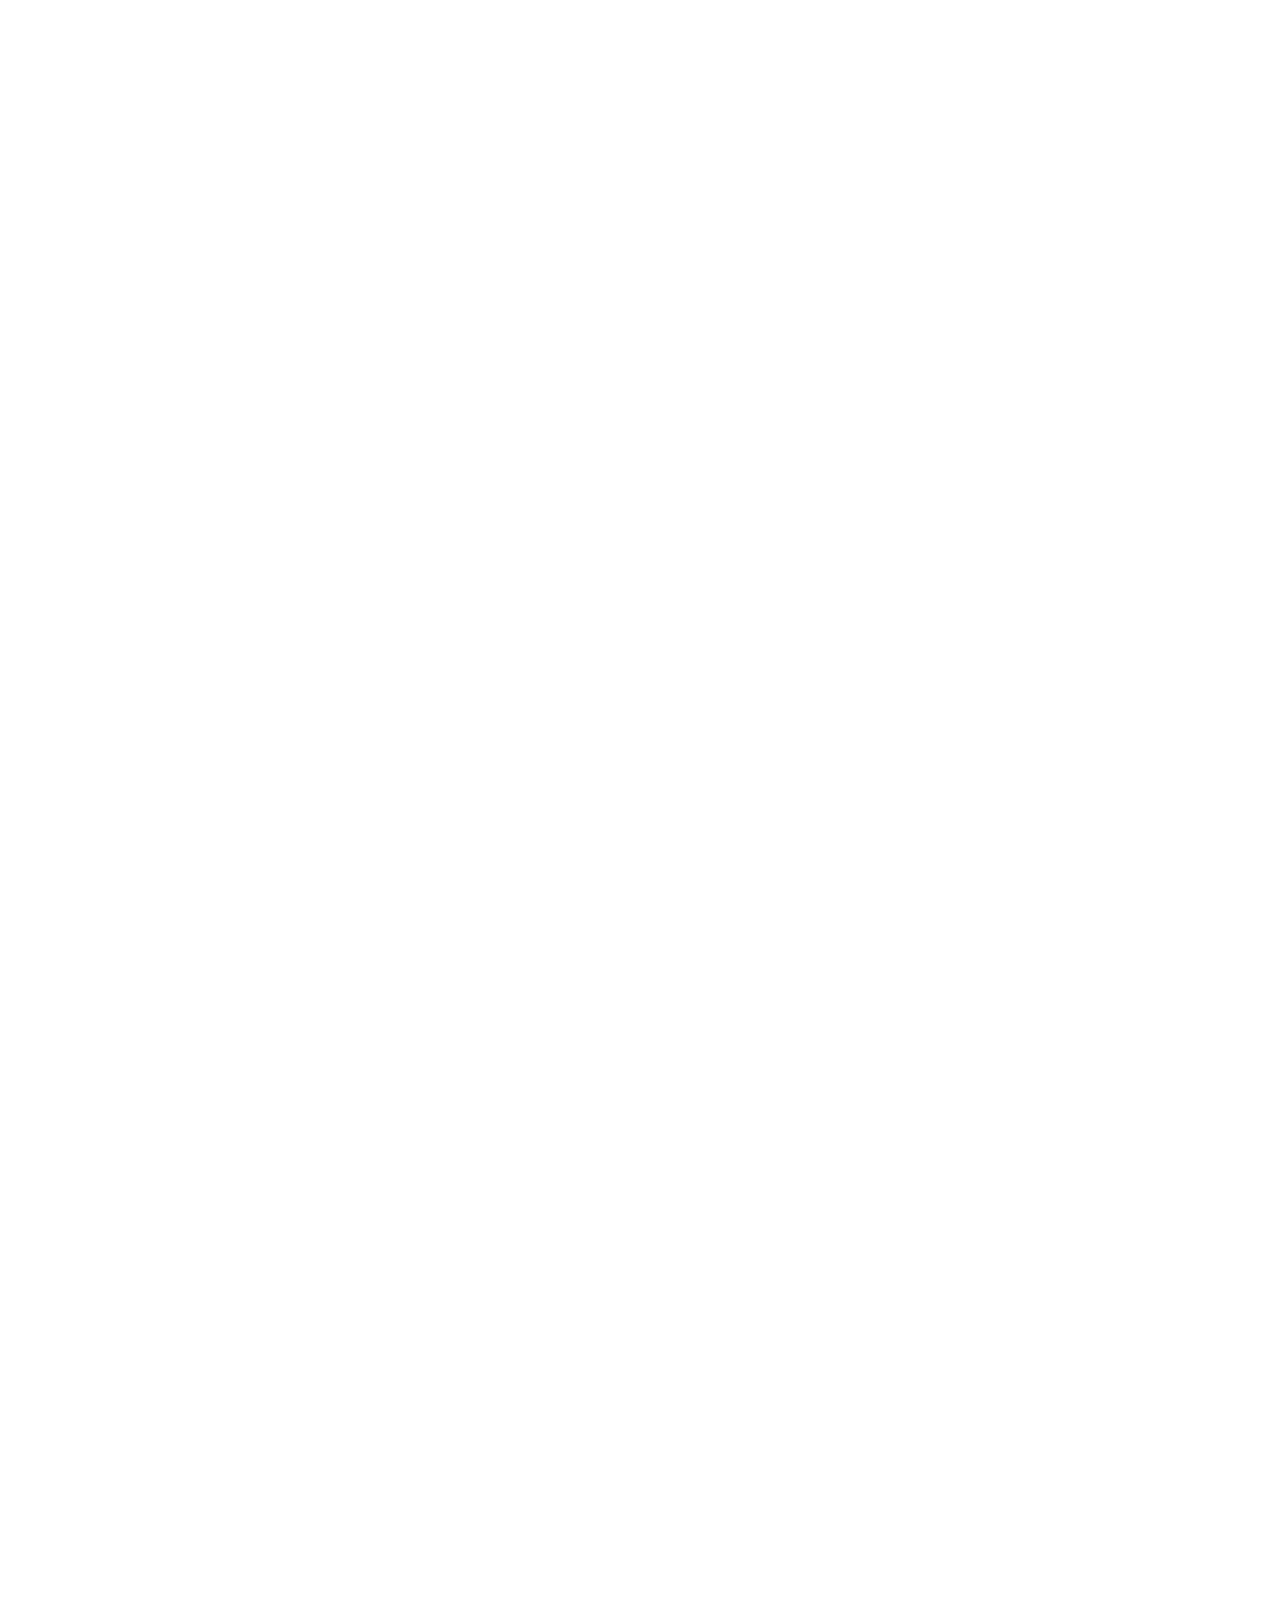
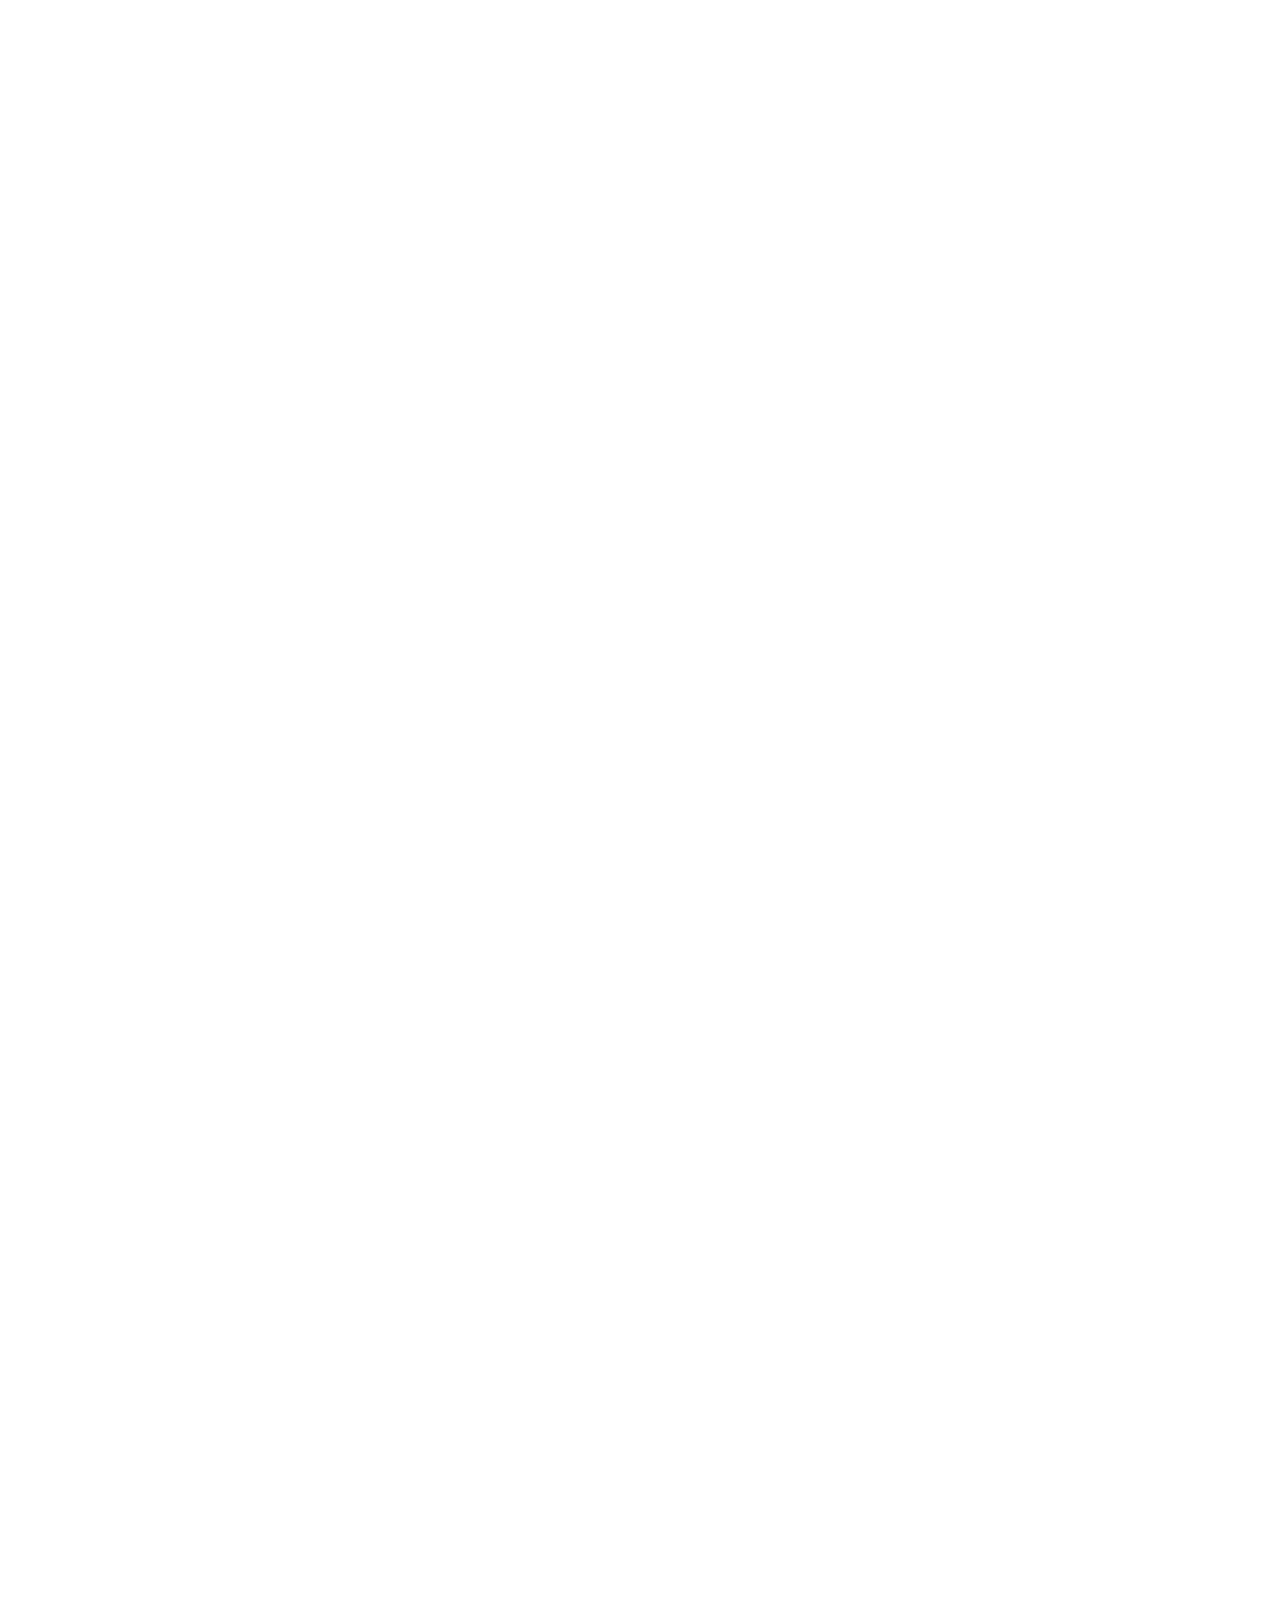
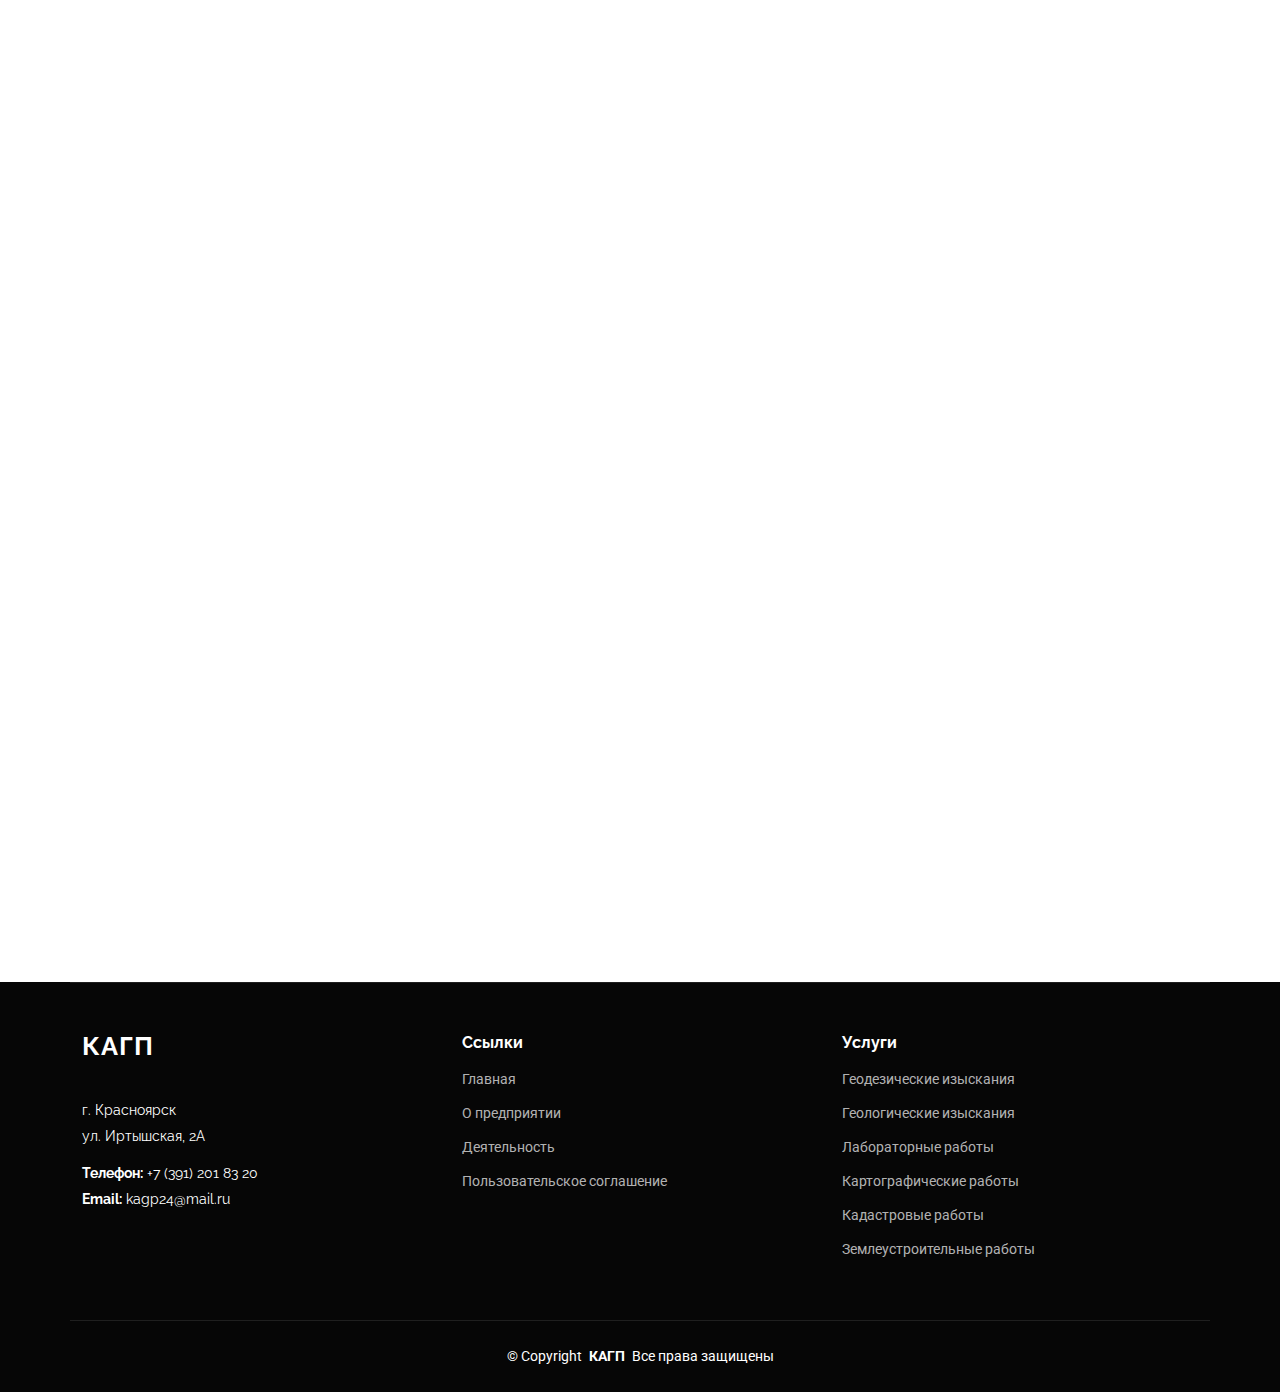
==== commit 76a14111: "Add files via upload" ====
--- a/index.html
+++ b/index.html
@@ -321,11 +321,11 @@
 
                         <div class="col-lg-4 col-md-6 portfolio-item isotope-item filter-geodezia">
                             <div class="portfolio-content h-100">
-                                <img src="assets/img/portfolio/1.jpg" class="img-fluid" alt="">
-                                <div class="portfolio-info">
-                                    <h4>Геодезия 1</h4>
-                                    <p>Lorem ipsum, dolor sit amet consectetur</p>
-                                    <a href="assets/img/portfolio/1.jpg" title="Гедезия 1" data-gallery="portfolio-gallery-app" class="glightbox preview-link"><i class="bi bi-zoom-in"></i></a>
+                                <img src="assets/img/portfolio/transoil_east.jpg" class="img-fluid" alt="">
+                                <div class="portfolio-info">
+                                    <h4>ООО "Транснефть Восток"</h4>
+                                    <p>Lorem ipsum, dolor sit amet consectetur</p>
+                                    <a href="assets/img/portfolio/transoil_east.jpg" title="Транснефть Восток" data-gallery="portfolio-gallery-app" class="glightbox preview-link"><i class="bi bi-zoom-in"></i></a>
                                     <a href="portfolio-details.html" title="More Details" class="details-link"><i class="bi bi-link-45deg"></i></a>
                                 </div>
                             </div>
@@ -333,11 +333,11 @@
 
                         <div class="col-lg-4 col-md-6 portfolio-item isotope-item filter-gelogy">
                             <div class="portfolio-content h-100">
-                                <img src="assets/img/portfolio/2.jpg" class="img-fluid" alt="">
-                                <div class="portfolio-info">
-                                    <h4>Геология 1</h4>
-                                    <p>Lorem ipsum, dolor sit amet consectetur</p>
-                                    <a href="assets/img/portfolio/2.jpg" title="Геология 1" data-gallery="portfolio-gallery-product" class="glightbox preview-link"><i class="bi bi-zoom-in"></i></a>
+                                <img src="assets/img/portfolio/sibvami.jpg" class="img-fluid" alt="">
+                                <div class="portfolio-info">
+                                    <h4>АО «СибВАМИ»  (Русал)</h4>
+                                    <p>Lorem ipsum, dolor sit amet consectetur</p>
+                                    <a href="assets/img/portfolio/sibvami.jpg" title="СибВАМИ" data-gallery="portfolio-gallery-product" class="glightbox preview-link"><i class="bi bi-zoom-in"></i></a>
                                     <a href="portfolio-details.html" title="More Details" class="details-link"><i class="bi bi-link-45deg"></i></a>
                                 </div>
                             </div>
@@ -345,11 +345,11 @@
 
                         <div class="col-lg-4 col-md-6 portfolio-item isotope-item filter-kadastr">
                             <div class="portfolio-content h-100">
-                                <img src="assets/img/portfolio/3.jpg" class="img-fluid" alt="">
-                                <div class="portfolio-info">
-                                    <h4>Кадастр 1</h4>
-                                    <p>Lorem ipsum, dolor sit amet consectetur</p>
-                                    <a href="assets/img/portfolio/3.jpg" title="Кадастр 1" data-gallery="portfolio-gallery-branding" class="glightbox preview-link"><i class="bi bi-zoom-in"></i></a>
+                                <img src="assets/img/portfolio/esp.jpg" class="img-fluid" alt="">
+                                <div class="portfolio-info">
+                                    <h4>ЭЛЕКТРОСЕТЬПРОЕКТ</h4>
+                                    <p>Lorem ipsum, dolor sit amet consectetur</p>
+                                    <a href="assets/img/portfolio/esp.jpg" title="ЭЛЕКТРОСЕТЬПРОЕКТ" data-gallery="portfolio-gallery-branding" class="glightbox preview-link"><i class="bi bi-zoom-in"></i></a>
                                     <a href="portfolio-details.html" title="More Details" class="details-link"><i class="bi bi-link-45deg"></i></a>
                                 </div>
                             </div>
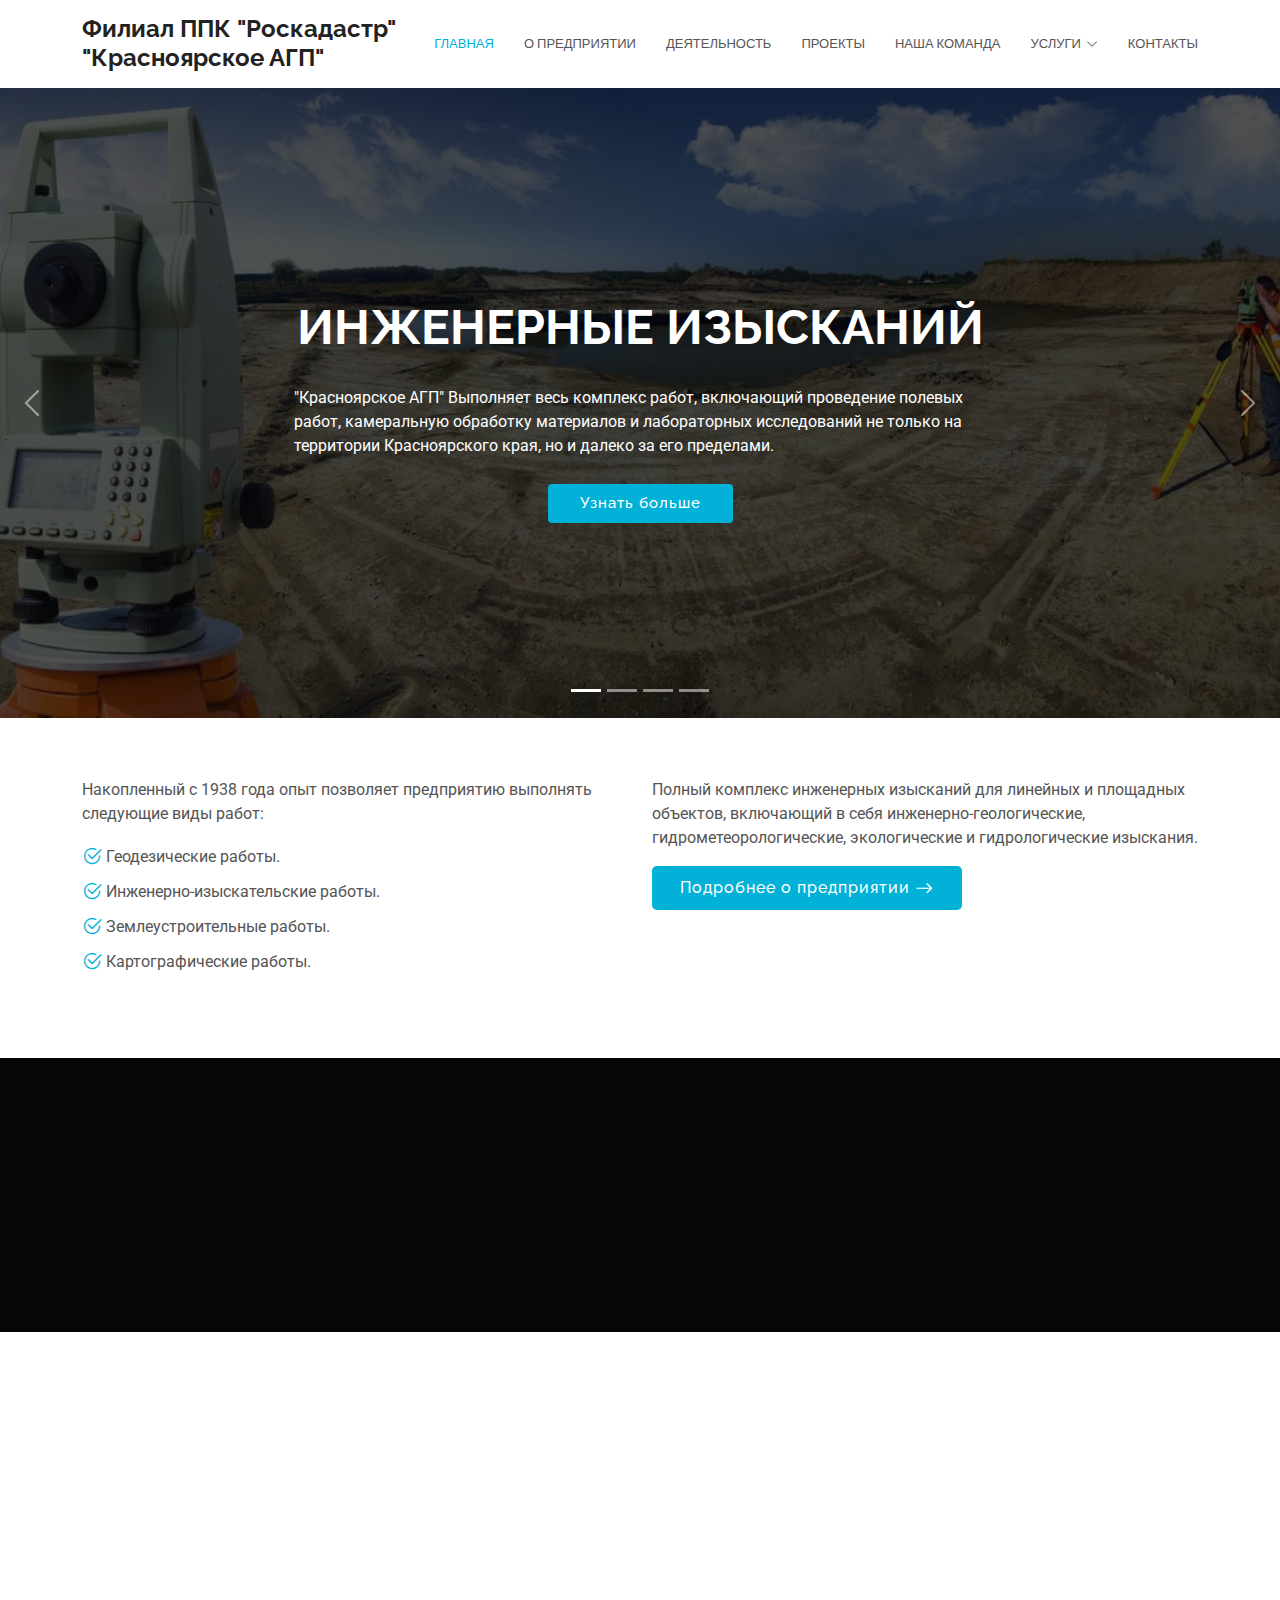
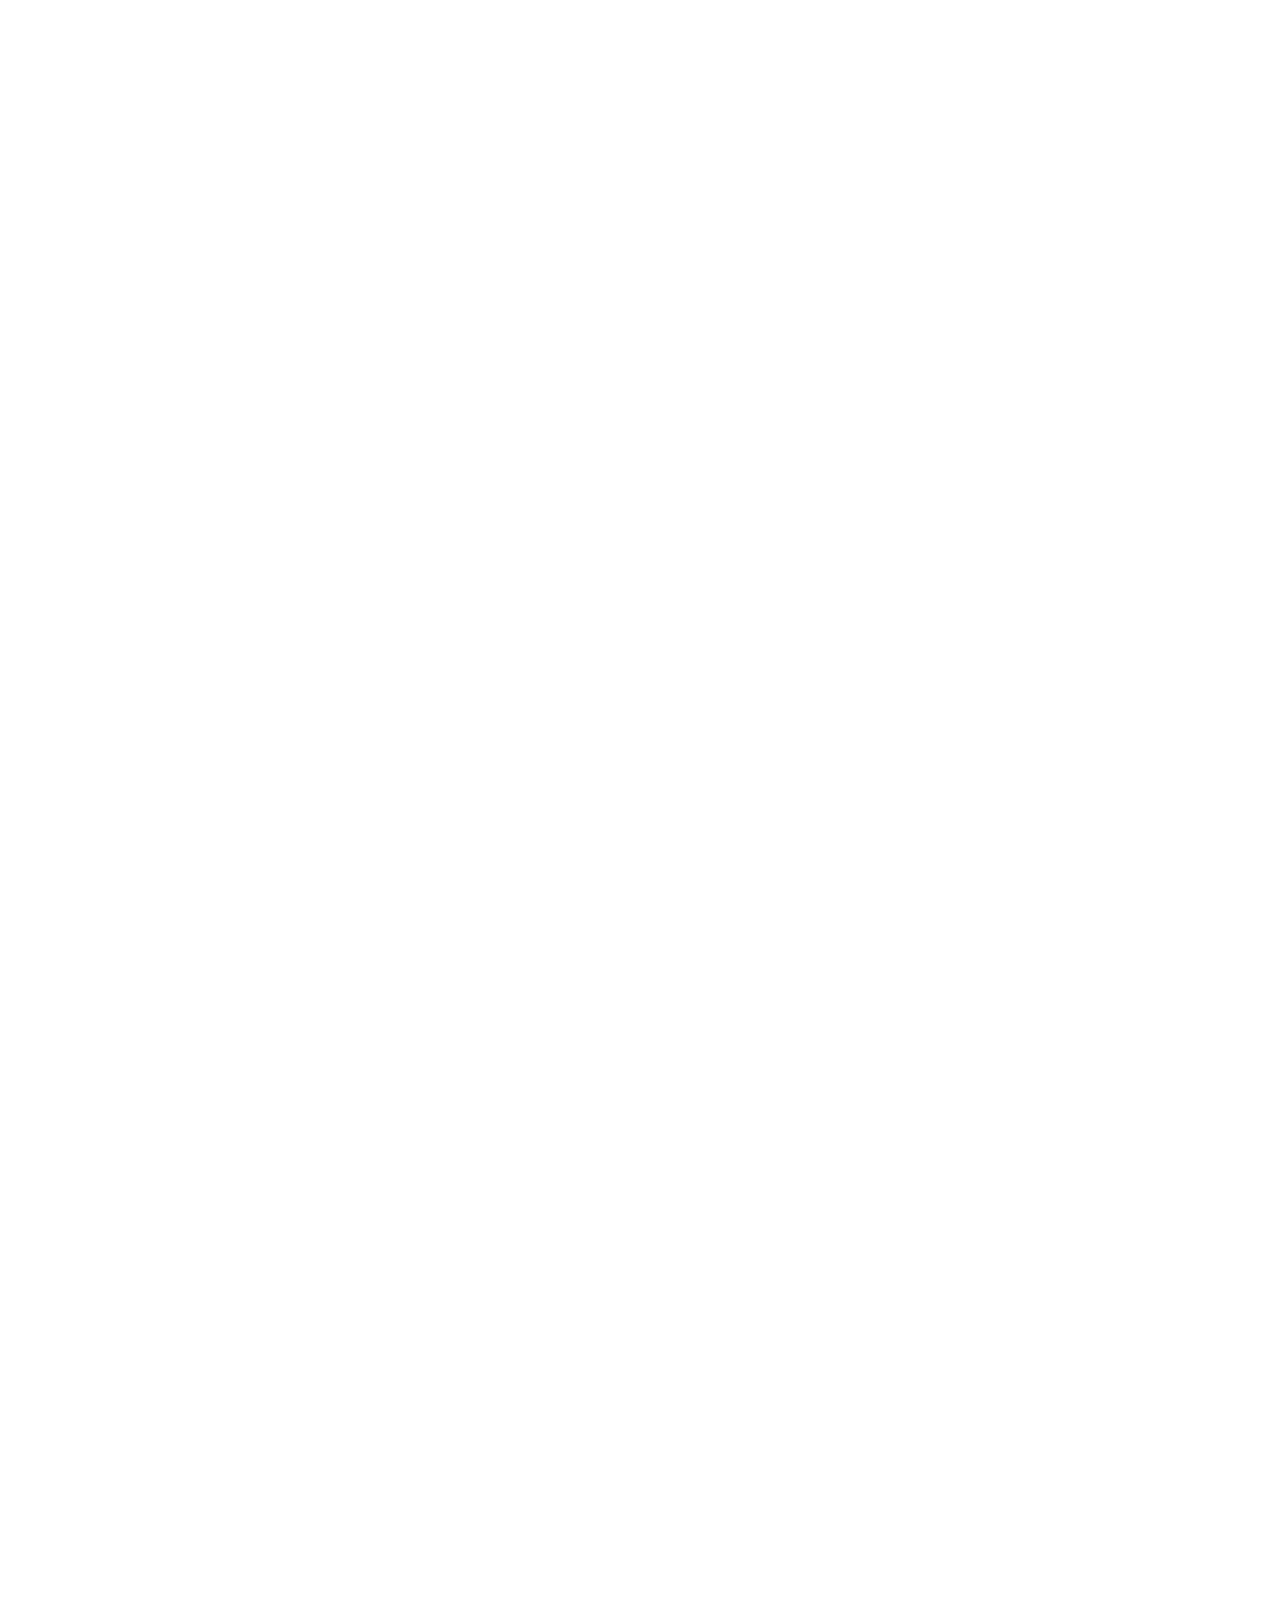
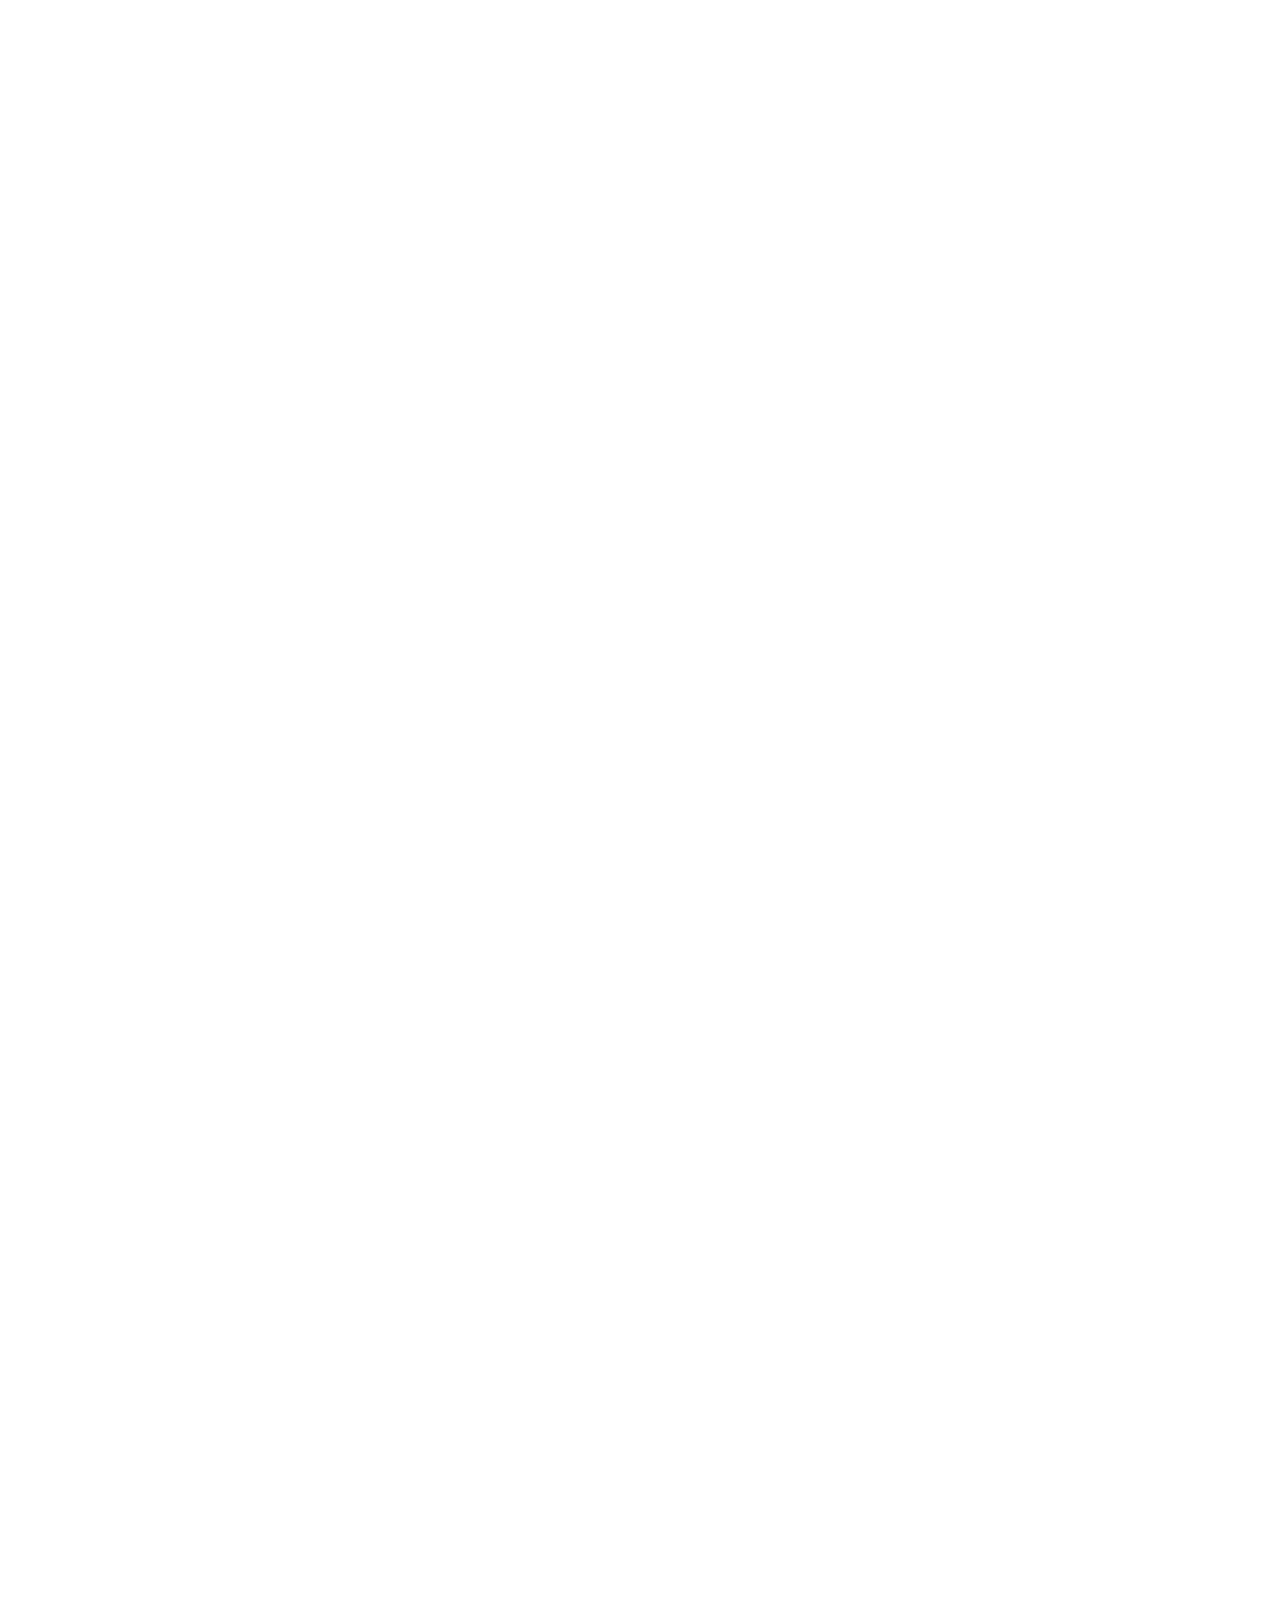
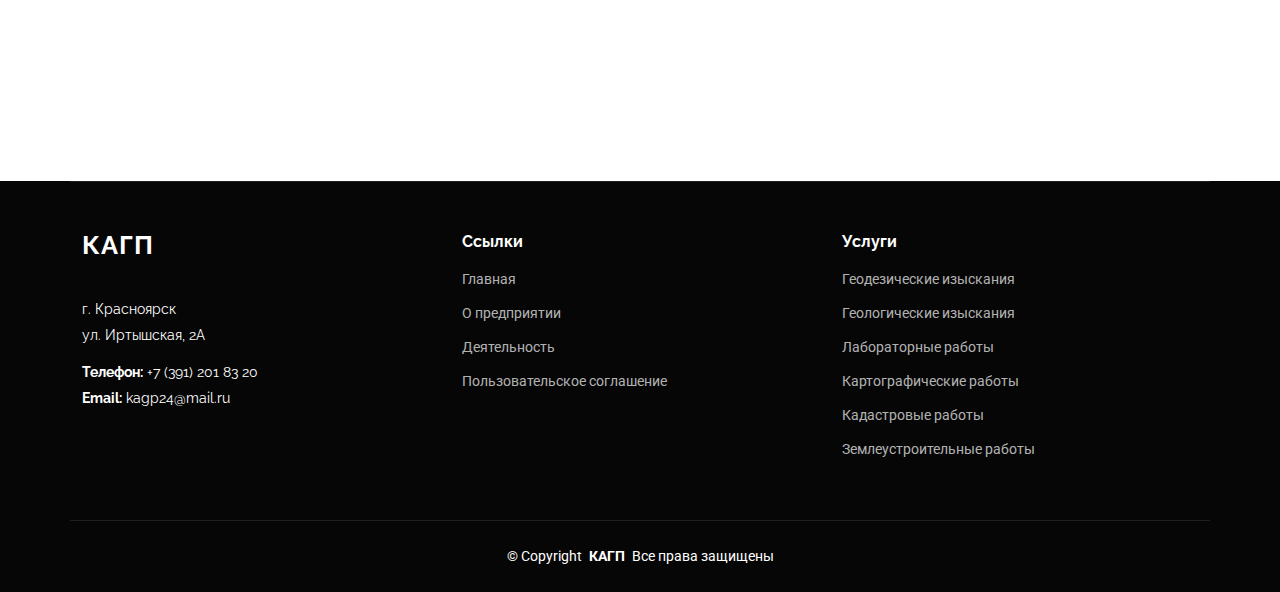
==== commit bd2509fe: "Add files via upload" ====
--- a/index.html
+++ b/index.html
@@ -72,10 +72,16 @@
     <header id="header" class="header d-flex align-items-center sticky-top">
         <div class="container-fluid container-xl position-relative d-flex align-items-center justify-content-between">
 
-            <a class="navbar-brand fw-bold" href="/">
+            <!--<a class="navbar-brand fw-bold" href="/">
                 <img src="/assets/img/gerb_geo.png" alt="" width="70" height="74" class="d-inline-block align-middle me-1">
                 <span class="d-sm-none d-inline">КАГП</span>
                 <span class="d-sm-inline d-none">КРАСНОЯРСКОЕ АЭРОГЕОДЕЗИЧЕСКОЕ ПРЕДПРИЯТИЕ</span>
+            </a>-->
+
+            <a href="/" class="logo d-flex align-items-center">
+                <!-- Uncomment the line below if you also wish to use an image logo -->
+                <!-- <img src="/assets/img/logo.png" alt=""> -->
+                <h1 class="sitename">Филиал ППК "Роскадастр"<br />"Красноярское АГП"</h1>
             </a>
 
             <nav id="navmenu" class="navmenu">
@@ -111,7 +117,7 @@
             <div id="hero-carousel" class="carousel slide carousel-fade" data-bs-ride="carousel" data-bs-interval="5000">
 
                 <div class="carousel-item active">
-                    <img src="assets/img/hero-carousel/hero-carousel-1.jpg" alt="">
+                    <img src="/assets/img/hero-carousel/hero-carousel-1.jpg" alt="">
                     <div class="carousel-container">
                         <h2>ИНЖЕНЕРНЫЕ ИЗЫСКАНИЙ<br></h2>
                         <p>"Красноярское АГП" Выполняет весь комплекс работ, включающий проведение полевых работ, камеральную обработку материалов и лабораторных исследований не только на территории Красноярского края, но и далеко за его пределами.</p>
@@ -120,7 +126,7 @@
                 </div><!-- End Carousel Item -->
 
                 <div class="carousel-item">
-                    <img src="assets/img/hero-carousel/hero-carousel-2.jpg" alt="">
+                    <img src="/assets/img/hero-carousel/hero-carousel-2.jpg" alt="">
                     <div class="carousel-container">
                         <h2>ГЕОДЕЗИЧЕСКИЕ РАБОТЫ</h2>
                         <p>Имеющийся парк современных геодезических приборов и инструментов, высокая квалификация специалистов позволяют предприятию выполнять все виды геодезических работ</p>
@@ -129,7 +135,7 @@
                 </div><!-- End Carousel Item -->
 
                 <div class="carousel-item">
-                    <img src="assets/img/hero-carousel/hero-carousel-3.jpg" alt="">
+                    <img src="/assets/img/hero-carousel/hero-carousel-3.jpg" alt="">
                     <div class="carousel-container">
                         <h2>КАРТОГРАФИЧЕСКИЕ РАБОТЫ</h2>
                         <p>Камеральный цех предприятия выполняет работы...</p>
@@ -138,7 +144,7 @@
                 </div><!-- End Carousel Item -->
 
                 <div class="carousel-item">
-                    <img src="assets/img/hero-carousel/hero-carousel-4.jpg" alt="">
+                    <img src="/assets/img/hero-carousel/hero-carousel-4.jpg" alt="">
                     <div class="carousel-container">
                         <h2>ЗЕМЛЕУСТРОИТЕЛЬНЫЕ РАБОТЫ</h2>
                         <p>Красноярское аэрогеодезическое предприятие имеет в своем штате квалифицированных специалистов в области землеустройства и кадастра с опытом работы на территории Сибири</p>
@@ -226,7 +232,7 @@
             <div class="container section-title" data-aos="fade-up">
                 <span class="description-title">УСЛУГИ</span>
                 <h2>ДЕЯТЕЛЬНОСТЬ</h2>
-                <p><a href="services.htm">Все направления деятельности</a></p>
+                <p><a href="services.html">Все направления деятельности</a></p>
             </div><!-- End Section Title -->
 
             <div class="container">
@@ -237,8 +243,10 @@
                         <div class="service-item d-flex position-relative h-100">
                             <i class="bi bi-briefcase icon flex-shrink-0"></i>
                             <div>
-                                <h4 class="title"><a href="service-details.html" class="stretched-link">Lorem Ipsum</a></h4>
-                                <p class="description">Voluptatum deleniti atque corrupti quos dolores et quas molestias excepturi sint occaecati cupiditate non provident</p>
+                                <h4 class="title"><a href="/service/geodesy.html" class="stretched-link">Геодезические работы</a></h4>
+                                <p class="description">
+                                    Аэрофотосъемочные работы; Создание спутниковых  геодезических сетей, создание и реконструкция высокоточных геодезических сетей(ВГС); Создание локальных базисных сетей высокой точности для решения инженерных задач и другие виды работ
+                                </p>
                             </div>
                         </div>
                     </div><!-- End Service Item -->
@@ -247,8 +255,8 @@
                         <div class="service-item d-flex position-relative h-100">
                             <i class="bi bi-card-checklist icon flex-shrink-0"></i>
                             <div>
-                                <h4 class="title"><a href="service-details.html" class="stretched-link">Dolor Sitema</a></h4>
-                                <p class="description">Minim veniam, quis nostrud exercitation ullamco laboris nisi ut aliquip ex ea commodo consequat tarad limino ata</p>
+                                <h4 class="title"><a href="/service/maps.html" class="stretched-link">Картографические работы</a></h4>
+                                <p class="description">Создание и обновление государственных топографических карт и планов; Создание и обновление цифровых и электронных карт; Ведение банка данных цифровой информации; Создание цифровых топографических карт открытого пользования и другие виды работ</p>
                             </div>
                         </div>
                     </div><!-- End Service Item -->
@@ -257,8 +265,8 @@
                         <div class="service-item d-flex position-relative h-100">
                             <i class="bi bi-bar-chart icon flex-shrink-0"></i>
                             <div>
-                                <h4 class="title"><a href="service-details.html" class="stretched-link">Sed ut perspiciatis</a></h4>
-                                <p class="description">Duis aute irure dolor in reprehenderit in voluptate velit esse cillum dolore eu fugiat nulla pariatur</p>
+                                <h4 class="title"><a href="/service/geodesy.html" class="stretched-link">Комплекс инженерных изысканий для линейных и площадных объектов</a></h4>
+                                <p class="description">Инженерно-геологические; Гидрометеорологические; Экологические; Гидрологические изыскания</p>
                             </div>
                         </div>
                     </div><!-- End Service Item -->
@@ -267,8 +275,8 @@
                         <div class="service-item d-flex position-relative h-100">
                             <i class="bi bi-binoculars icon flex-shrink-0"></i>
                             <div>
-                                <h4 class="title"><a href="service-details.html" class="stretched-link">Magni Dolores</a></h4>
-                                <p class="description">Excepteur sint occaecat cupidatat non proident, sunt in culpa qui officia deserunt mollit anim id est laborum</p>
+                                <h4 class="title"><a href="/service/cadastre.html" class="stretched-link">Кадастровые работы</a></h4>
+                                <p class="description">Подготовка, согласование и утверждение схем расположения земельных участков на кадастровых планах территории; Подготовка проектов межевания территории; Подготовка Актов согласования границ земельных участков, проведение процедуры согласования границ и другие виды работ</p>
                             </div>
                         </div>
                     </div><!-- End Service Item -->
@@ -277,8 +285,8 @@
                         <div class="service-item d-flex position-relative h-100">
                             <i class="bi bi-brightness-high icon flex-shrink-0"></i>
                             <div>
-                                <h4 class="title"><a href="service-details.html" class="stretched-link">Nemo Enim</a></h4>
-                                <p class="description">At vero eos et accusamus et iusto odio dignissimos ducimus qui blanditiis praesentium voluptatum deleniti atque</p>
+                                <h4 class="title"><a href="/service/laboratory.html" class="stretched-link">Лабораторные работы</a></h4>
+                                <p class="description">Исследование различных видов грунтов; Коэффициента выветрелости и истираемости; Исследование химического состава природных вод и водной вытяжки и другое</p>
                             </div>
                         </div>
                     </div><!-- End Service Item -->
@@ -287,8 +295,8 @@
                         <div class="service-item d-flex position-relative h-100">
                             <i class="bi bi-calendar4-week icon flex-shrink-0"></i>
                             <div>
-                                <h4 class="title"><a href="service-details.html" class="stretched-link">Eiusmod Tempor</a></h4>
-                                <p class="description">Et harum quidem rerum facilis est et expedita distinctio. Nam libero tempore, cum soluta nobis est eligendi</p>
+                                <h4 class="title"><a href="/service/landmanage.html" class="stretched-link">Землеустроительные работы</a></h4>
+                                <p class="description">Установление границ и площади объектов землеустройства(картометрическим, аналитическим, геодезическим способами); Формирование и проведение необходимых согласований Карт(планов) и Землеустроительных дел на объекты землеустройства и другие виды работ</p>
                             </div>
                         </div>
                     </div><!-- End Service Item -->
@@ -321,144 +329,108 @@
 
                         <div class="col-lg-4 col-md-6 portfolio-item isotope-item filter-geodezia">
                             <div class="portfolio-content h-100">
-                                <img src="assets/img/portfolio/transoil_east.jpg" class="img-fluid" alt="">
+                                <img src="/assets/img/portfolio/transoil_east.jpg" class="img-fluid" alt="">
                                 <div class="portfolio-info">
                                     <h4>ООО "Транснефть Восток"</h4>
-                                    <p>Lorem ipsum, dolor sit amet consectetur</p>
-                                    <a href="assets/img/portfolio/transoil_east.jpg" title="Транснефть Восток" data-gallery="portfolio-gallery-app" class="glightbox preview-link"><i class="bi bi-zoom-in"></i></a>
-                                    <a href="portfolio-details.html" title="More Details" class="details-link"><i class="bi bi-link-45deg"></i></a>
+                                    <p>Протяженность трубопроводной системы — более 4.8 тысяч км</p>
+                                    <a href="/assets/img/portfolio/transoil_east.jpg" title="Транснефть Восток" data-gallery="portfolio-gallery-app" class="glightbox preview-link"><i class="bi bi-zoom-in"></i></a>
+                                    <a href="https://vostok.transneft.ru/" target="_blank" title="Подробнее" class="details-link"><i class="bi bi-link-45deg"></i></a>
                                 </div>
                             </div>
                         </div><!-- End Portfolio Item -->
 
                         <div class="col-lg-4 col-md-6 portfolio-item isotope-item filter-gelogy">
                             <div class="portfolio-content h-100">
-                                <img src="assets/img/portfolio/sibvami.jpg" class="img-fluid" alt="">
+                                <img src="/assets/img/portfolio/sibvami.jpg" class="img-fluid" alt="">
                                 <div class="portfolio-info">
                                     <h4>АО «СибВАМИ»  (Русал)</h4>
-                                    <p>Lorem ipsum, dolor sit amet consectetur</p>
-                                    <a href="assets/img/portfolio/sibvami.jpg" title="СибВАМИ" data-gallery="portfolio-gallery-product" class="glightbox preview-link"><i class="bi bi-zoom-in"></i></a>
-                                    <a href="portfolio-details.html" title="More Details" class="details-link"><i class="bi bi-link-45deg"></i></a>
+                                    <p>Является генеральным проектировщиком строительства: Иркутского, Братского, Новокузнецкого алюминиевых заводов</p>
+                                    <a href="/assets/img/portfolio/sibvami.jpg" title="СибВАМИ" data-gallery="portfolio-gallery-product" class="glightbox preview-link"><i class="bi bi-zoom-in"></i></a>
+                                    <a href="https://rusal.ru/innovation/research-centres/sibvami/" target="_blank" title="Подробнее" class="details-link"><i class="bi bi-link-45deg"></i></a>
                                 </div>
                             </div>
                         </div><!-- End Portfolio Item -->
 
                         <div class="col-lg-4 col-md-6 portfolio-item isotope-item filter-kadastr">
                             <div class="portfolio-content h-100">
-                                <img src="assets/img/portfolio/esp.jpg" class="img-fluid" alt="">
+                                <img src="/assets/img/portfolio/esp.jpg" class="img-fluid" alt="">
                                 <div class="portfolio-info">
                                     <h4>ЭЛЕКТРОСЕТЬПРОЕКТ</h4>
-                                    <p>Lorem ipsum, dolor sit amet consectetur</p>
-                                    <a href="assets/img/portfolio/esp.jpg" title="ЭЛЕКТРОСЕТЬПРОЕКТ" data-gallery="portfolio-gallery-branding" class="glightbox preview-link"><i class="bi bi-zoom-in"></i></a>
-                                    <a href="portfolio-details.html" title="More Details" class="details-link"><i class="bi bi-link-45deg"></i></a>
+                                    <p>Проектирование строительства электросетевых объектов напряжением до 500кВ различного уровня сложности</p>
+                                    <a href="/assets/img/portfolio/esp.jpg" title="ЭЛЕКТРОСЕТЬПРОЕКТ" data-gallery="portfolio-gallery-branding" class="glightbox preview-link"><i class="bi bi-zoom-in"></i></a>
+                                    <a href="https://esp.irkutsk.ru/" target="_blank" title="Подробнее" class="details-link"><i class="bi bi-link-45deg"></i></a>
                                 </div>
                             </div>
                         </div><!-- End Portfolio Item -->
 
                         <div class="col-lg-4 col-md-6 portfolio-item isotope-item filter-maps">
                             <div class="portfolio-content h-100">
-                                <img src="assets/img/portfolio/4.jpg" class="img-fluid" alt="">
-                                <div class="portfolio-info">
-                                    <h4>Картография 1</h4>
-                                    <p>Lorem ipsum, dolor sit amet consectetur</p>
-                                    <a href="assets/img/portfolio/4.jpg" title="Кадастр 1" data-gallery="portfolio-gallery-book" class="glightbox preview-link"><i class="bi bi-zoom-in"></i></a>
-                                    <a href="portfolio-details.html" title="More Details" class="details-link"><i class="bi bi-link-45deg"></i></a>
+                                <img src="/assets/img/portfolio/gazprom.jpg" class="img-fluid" alt="">
+                                <div class="portfolio-info">
+                                    <h4>ГАЗПРОМ</h4>
+                                    <p>Глобальная энергетическая компания</p>
+                                    <a href="/assets/img/portfolio/gazprom.jpg" title="ГАЗПРОМ" data-gallery="portfolio-gallery-book" class="glightbox preview-link"><i class="bi bi-zoom-in"></i></a>
+                                    <a href="https://www.gazprom.ru/" target="_blank" title="Подробнее" class="details-link"><i class="bi bi-link-45deg"></i></a>
                                 </div>
                             </div>
                         </div><!-- End Portfolio Item -->
 
                         <div class="col-lg-4 col-md-6 portfolio-item isotope-item filter-geodezia">
                             <div class="portfolio-content h-100">
-                                <img src="assets/img/portfolio/1.jpg" class="img-fluid" alt="">
-                                <div class="portfolio-info">
-                                    <h4>Геодезия 2</h4>
-                                    <p>Lorem ipsum, dolor sit amet consectetur</p>
-                                    <a href="assets/img/portfolio/1.jpg" title="Гедезия 2" data-gallery="portfolio-gallery-app" class="glightbox preview-link"><i class="bi bi-zoom-in"></i></a>
-                                    <a href="portfolio-details.html" title="More Details" class="details-link"><i class="bi bi-link-45deg"></i></a>
+                                <img src="/assets/img/portfolio/geo_tech.jpg" class="img-fluid" alt="">
+                                <div class="portfolio-info">
+                                    <h4>ГеоТехнология</h4>
+                                    <p>Проектирование промышленных предприятий</p>
+                                    <a href="/assets/img/portfolio/geo_tech.jpg" title="ГеоТехнология" data-gallery="portfolio-gallery-app" class="glightbox preview-link"><i class="bi bi-zoom-in"></i></a>
+                                    <a href="https://www.ustup.ru/" target="_blank" title="Подробнее" class="details-link"><i class="bi bi-link-45deg"></i></a>
                                 </div>
                             </div>
                         </div><!-- End Portfolio Item -->
 
                         <div class="col-lg-4 col-md-6 portfolio-item isotope-item filter-gelogy">
                             <div class="portfolio-content h-100">
-                                <img src="assets/img/portfolio/2.jpg" class="img-fluid" alt="">
-                                <div class="portfolio-info">
-                                    <h4>Геология 2</h4>
-                                    <p>Lorem ipsum, dolor sit amet consectetur</p>
-                                    <a href="assets/img/portfolio/2.jpg" title="Геология 2" data-gallery="portfolio-gallery-product" class="glightbox preview-link"><i class="bi bi-zoom-in"></i></a>
-                                    <a href="portfolio-details.html" title="More Details" class="details-link"><i class="bi bi-link-45deg"></i></a>
+                                <img src="/assets/img/portfolio/logo_mp3.jpg" class="img-fluid" alt="">
+                                <div class="portfolio-info">
+                                    <h4>МОСПРОЕКТ-3</h4>
+                                    <p>Ведущий российский центр инженерных компетенций, обеспечивающий высокотехнологичные решения в сфере комплексного развития территорий.</p>
+                                    <a href="/assets/img/portfolio/logo_mp3.jpg" title="МОСПРОЕКТ-3" data-gallery="portfolio-gallery-product" class="glightbox preview-link"><i class="bi bi-zoom-in"></i></a>
+                                    <a href="https://mosproekt3.ru/" target="_blank" title="Подробнее" class="details-link"><i class="bi bi-link-45deg"></i></a>
                                 </div>
                             </div>
                         </div><!-- End Portfolio Item -->
 
                         <div class="col-lg-4 col-md-6 portfolio-item isotope-item filter-kadastr">
                             <div class="portfolio-content h-100">
-                                <img src="assets/img/portfolio/3.jpg" class="img-fluid" alt="">
-                                <div class="portfolio-info">
-                                    <h4>Кадастр 2</h4>
-                                    <p>Lorem ipsum, dolor sit amet consectetur</p>
-                                    <a href="assets/img/portfolio/3.jpg" title="Кадастр 2" data-gallery="portfolio-gallery-branding" class="glightbox preview-link"><i class="bi bi-zoom-in"></i></a>
-                                    <a href="portfolio-details.html" title="More Details" class="details-link"><i class="bi bi-link-45deg"></i></a>
+                                <img src="/assets/img/portfolio/nornikel.jpg" class="img-fluid" alt="">
+                                <div class="portfolio-info">
+                                    <h4>НОРНИКЕЛЬ</h4>
+                                    <p>Крупнейший в мире производитель палладия, один из крупнейших производителей никеля, платины и меди</p>
+                                    <a href="/assets/img/portfolio/nornikel.jpg" title="НОРНИКЕЛЬ" data-gallery="portfolio-gallery-branding" class="glightbox preview-link"><i class="bi bi-zoom-in"></i></a>
+                                    <a href="https://nornickel.ru/" target="_blank" title="Подробнее" class="details-link"><i class="bi bi-link-45deg"></i></a>
                                 </div>
                             </div>
                         </div><!-- End Portfolio Item -->
 
                         <div class="col-lg-4 col-md-6 portfolio-item isotope-item filter-maps">
                             <div class="portfolio-content h-100">
-                                <img src="assets/img/portfolio/4.jpg" class="img-fluid" alt="">
-                                <div class="portfolio-info">
-                                    <h4>Картография 2</h4>
-                                    <p>Lorem ipsum, dolor sit amet consectetur</p>
-                                    <a href="assets/img/portfolio/4.jpg" title="Кадастр 2" data-gallery="portfolio-gallery-book" class="glightbox preview-link"><i class="bi bi-zoom-in"></i></a>
-                                    <a href="portfolio-details.html" title="More Details" class="details-link"><i class="bi bi-link-45deg"></i></a>
+                                <img src="/assets/img/portfolio/uralruda.jpg" class="img-fluid" alt="">
+                                <div class="portfolio-info">
+                                    <h4>УРАЛГИПРОРУДА</h4>
+                                    <p>Комплексное проектирование горнодобывающих предприятий с открытым и подземным способами разработки</p>
+                                    <a href="/assets/img/portfolio/uralruda.jpg" title="УРАЛГИПРОРУДА" data-gallery="portfolio-gallery-book" class="glightbox preview-link"><i class="bi bi-zoom-in"></i></a>
+                                    <a href="https://ugruda.ru/" target="_blank" title="Подробнее" class="details-link"><i class="bi bi-link-45deg"></i></a>
                                 </div>
                             </div>
                         </div><!-- End Portfolio Item -->
 
                         <div class="col-lg-4 col-md-6 portfolio-item isotope-item filter-geodezia">
                             <div class="portfolio-content h-100">
-                                <img src="assets/img/portfolio/1.jpg" class="img-fluid" alt="">
-                                <div class="portfolio-info">
-                                    <h4>Геодезия 3</h4>
-                                    <p>Lorem ipsum, dolor sit amet consectetur</p>
-                                    <a href="assets/img/portfolio/1.jpg" title="Гедезия 3" data-gallery="portfolio-gallery-app" class="glightbox preview-link"><i class="bi bi-zoom-in"></i></a>
-                                    <a href="portfolio-details.html" title="More Details" class="details-link"><i class="bi bi-link-45deg"></i></a>
-                                </div>
-                            </div>
-                        </div><!-- End Portfolio Item -->
-
-                        <div class="col-lg-4 col-md-6 portfolio-item isotope-item filter-gelogy">
-                            <div class="portfolio-content h-100">
-                                <img src="assets/img/portfolio/2.jpg" class="img-fluid" alt="">
-                                <div class="portfolio-info">
-                                    <h4>Геология 3</h4>
-                                    <p>Lorem ipsum, dolor sit amet consectetur</p>
-                                    <a href="assets/img/portfolio/2.jpg" title="Геология 3" data-gallery="portfolio-gallery-product" class="glightbox preview-link"><i class="bi bi-zoom-in"></i></a>
-                                    <a href="portfolio-details.html" title="More Details" class="details-link"><i class="bi bi-link-45deg"></i></a>
-                                </div>
-                            </div>
-                        </div><!-- End Portfolio Item -->
-
-                        <div class="col-lg-4 col-md-6 portfolio-item isotope-item filter-kadastr">
-                            <div class="portfolio-content h-100">
-                                <img src="assets/img/portfolio/3.jpg" class="img-fluid" alt="">
-                                <div class="portfolio-info">
-                                    <h4>Кадастр 3</h4>
-                                    <p>Lorem ipsum, dolor sit amet consectetur</p>
-                                    <a href="assets/img/portfolio/3.jpg" title="Кадастр 2" data-gallery="portfolio-gallery-branding" class="glightbox preview-link"><i class="bi bi-zoom-in"></i></a>
-                                    <a href="portfolio-details.html" title="More Details" class="details-link"><i class="bi bi-link-45deg"></i></a>
-                                </div>
-                            </div>
-                        </div><!-- End Portfolio Item -->
-
-                        <div class="col-lg-4 col-md-6 portfolio-item isotope-item filter-maps">
-                            <div class="portfolio-content h-100">
-                                <img src="assets/img/portfolio/4.jpg" class="img-fluid" alt="">
-                                <div class="portfolio-info">
-                                    <h4>Картография 3</h4>
-                                    <p>Lorem ipsum, dolor sit amet consectetur</p>
-                                    <a href="assets/img/portfolio/4.jpg" title="Кадастр 3" data-gallery="portfolio-gallery-book" class="glightbox preview-link"><i class="bi bi-zoom-in"></i></a>
-                                    <a href="portfolio-details.html" title="More Details" class="details-link"><i class="bi bi-link-45deg"></i></a>
+                                <img src="/assets/img/portfolio/vankor.jpg" class="img-fluid" alt="">
+                                <div class="portfolio-info">
+                                    <h4>ВАНКОРНЕФТЬ</h4>
+                                    <p>Нефтегазовое месторождение в Красноярском крае России</p>
+                                    <a href="/assets/img/portfolio/vankor.jpg" title="ВАНКОРНЕФТЬ" data-gallery="portfolio-gallery-app" class="glightbox preview-link"><i class="bi bi-zoom-in"></i></a>
+                                    <a href="https://energybase.ru/upstream/vankorneft" target="_blank" title="Подробнее" class="details-link"><i class="bi bi-link-45deg"></i></a>
                                 </div>
                             </div>
                         </div><!-- End Portfolio Item -->
@@ -473,7 +445,7 @@
             <div class="container section-title" data-aos="fade-up">
                 <span class="description-title">НАША КОМАНДА</span>
                 <h2>НАША КОМАНДА</h2>
-                <p>??????????????????????????????????????????????????????????</p>
+                <p>Наше руководство</p>
             </div><!-- End Section Title -->
 
             <div class="container">
@@ -482,7 +454,7 @@
 
                     <div class="col-lg-4 col-md-6 d-flex" data-aos="fade-up" data-aos-delay="100">
                         <div class="member">
-                            <img src="assets/img/team/gavrushov.jpg" class="img-fluid" alt="">
+                            <img src="/assets/img/team/gavrushov.jpg" class="img-fluid" alt="">
                             <div class="member-content">
                                 <h4>Гаврюшов Юрий Владимирович</h4>
                                 <span>Исполнительный директор</span>
@@ -495,7 +467,7 @@
 
                     <div class="col-lg-4 col-md-6 d-flex" data-aos="fade-up" data-aos-delay="200">
                         <div class="member">
-                            <img src="assets/img/team/ruzanovAF.jpg" class="img-fluid" alt="">
+                            <img src="/assets/img/team/ruzanovAF.jpg" class="img-fluid" alt="">
                             <div class="member-content">
                                 <h4>Рузанов Александр Фёдорович</h4>
                                 <span>Первый заместитель директора</span>
@@ -508,7 +480,7 @@
 
                     <div class="col-lg-4 col-md-6 d-flex" data-aos="fade-up" data-aos-delay="300">
                         <div class="member">
-                            <img src="assets/img/team/zamazi.jpg" class="img-fluid" alt="">
+                            <img src="/assets/img/team/zamazi.jpg" class="img-fluid" alt="">
                             <div class="member-content">
                                 <h4>Замазий Александр Юрьевич</h4>
                                 <span>Главный инженер</span>
@@ -521,73 +493,6 @@
                 </div>
             </div>
         </section><!-- /Team Section -->
-        <!-- Faq Section -->
-        <section id="faq" class="faq section">
-
-            <!-- Section Title -->
-            <div class="container section-title" data-aos="fade-up">
-                <span class="description-title">Frequently Asked Questions</span>
-                <h2>Frequently Asked Questions</h2>
-                <p>Necessitatibus eius consequatur ex aliquid fuga eum quidem sint consectetur velit</p>
-            </div><!-- End Section Title -->
-
-            <div class="container">
-
-                <div class="row justify-content-center">
-
-                    <div class="col-lg-8">
-
-                        <div class="faq-container">
-
-                            <div class="faq-item faq-active" data-aos="fade-up" data-aos-delay="200">
-                                <i class="faq-icon bi bi-question-circle"></i>
-                                <h3>Non consectetur a erat nam at lectus urna duis?</h3>
-                                <div class="faq-content">
-                                    <p>Feugiat pretium nibh ipsum consequat. Tempus iaculis urna id volutpat lacus laoreet non curabitur gravida. Venenatis lectus magna fringilla urna porttitor rhoncus dolor purus non.</p>
-                                </div>
-                                <i class="faq-toggle bi bi-chevron-right"></i>
-                            </div><!-- End Faq item-->
-
-                            <div class="faq-item" data-aos="fade-up" data-aos-delay="300">
-                                <i class="faq-icon bi bi-question-circle"></i>
-                                <h3>Feugiat scelerisque varius morbi enim nunc faucibus a pellentesque?</h3>
-                                <div class="faq-content">
-                                    <p>Dolor sit amet consectetur adipiscing elit pellentesque habitant morbi. Id interdum velit laoreet id donec ultrices. Fringilla phasellus faucibus scelerisque eleifend donec pretium. Est pellentesque elit ullamcorper dignissim. Mauris ultrices eros in cursus turpis massa tincidunt dui.</p>
-                                </div>
-                                <i class="faq-toggle bi bi-chevron-right"></i>
-                            </div><!-- End Faq item-->
-
-                            <div class="faq-item" data-aos="fade-up" data-aos-delay="400">
-                                <i class="faq-icon bi bi-question-circle"></i>
-                                <h3>Dolor sit amet consectetur adipiscing elit pellentesque?</h3>
-                                <div class="faq-content">
-                                    <p>Eleifend mi in nulla posuere sollicitudin aliquam ultrices sagittis orci. Faucibus pulvinar elementum integer enim. Sem nulla pharetra diam sit amet nisl suscipit. Rutrum tellus pellentesque eu tincidunt. Lectus urna duis convallis convallis tellus. Urna molestie at elementum eu facilisis sed odio morbi quis</p>
-                                </div>
-                                <i class="faq-toggle bi bi-chevron-right"></i>
-                            </div><!-- End Faq item-->
-
-                            <div class="faq-item" data-aos="fade-up" data-aos-delay="500">
-                                <i class="faq-icon bi bi-question-circle"></i>
-                                <h3>Ac odio tempor orci dapibus. Aliquam eleifend mi in nulla?</h3>
-                                <div class="faq-content">
-                                    <p>Dolor sit amet consectetur adipiscing elit pellentesque habitant morbi. Id interdum velit laoreet id donec ultrices. Fringilla phasellus faucibus scelerisque eleifend donec pretium. Est pellentesque elit ullamcorper dignissim. Mauris ultrices eros in cursus turpis massa tincidunt dui.</p>
-                                </div>
-                                <i class="faq-toggle bi bi-chevron-right"></i>
-                            </div><!-- End Faq item-->
-
-                            <div class="faq-item" data-aos="fade-up" data-aos-delay="600">
-                                <i class="faq-icon bi bi-question-circle"></i>
-                                <h3>Tempus quam pellentesque nec nam aliquam sem et tortor consequat?</h3>
-                                <div class="faq-content">
-                                    <p>Molestie a iaculis at erat pellentesque adipiscing commodo. Dignissim suspendisse in est ante in. Nunc vel risus commodo viverra maecenas accumsan. Sit amet nisl suscipit adipiscing bibendum est. Purus gravida quis blandit turpis cursus in</p>
-                                </div>
-                                <i class="faq-toggle bi bi-chevron-right"></i>
-                            </div><!-- End Faq item-->
-                        </div>
-                    </div>
-                </div>
-            </div>
-        </section><!-- /Faq Section -->
         <!-- Contact Section -->
         <section id="contact" class="contact section">
 
@@ -595,7 +500,7 @@
             <div class="container section-title" data-aos="fade-up">
                 <span class="description-title">КОНТАКТЫ</span>
                 <h2>КОНТАКТЫ</h2>
-                <p>Necessitatibus eius consequatur ex aliquid fuga eum quidem sint consectetur velit</p>
+                <p>Мы рады с вами познакомиться!</p>
             </div><!-- End Section Title -->
 
             <div class="container" data-aos="fade-up" data-aos-delay="100">
@@ -607,7 +512,7 @@
 
                 <div class="row gy-4">
 
-                    <div class="col-lg-12 d-flex flex-row justify-content-around align-items-end">
+                    <div class="col d-flex flex-column flex-md-row justify-content-around align-items-md-end align-items-sm-start">
                         <div class="info-item d-flex" data-aos="fade-up" data-aos-delay="300">
                             <i class="bi bi-geo-alt flex-shrink-0"></i>
                             <div>
@@ -660,11 +565,11 @@
                         <p><strong>Email:</strong> <span>kagp24@mail.ru</span></p>
                     </div>
                     <!--<div class="social-links d-flex mt-4">
-                    <a href=""><i class="bi bi-twitter-x"></i></a>
-                    <a href=""><i class="bi bi-facebook"></i></a>
-                    <a href=""><i class="bi bi-instagram"></i></a>
-                    <a href=""><i class="bi bi-linkedin"></i></a>
-                </div>-->
+                        <a href=""><i class="bi bi-twitter-x"></i></a>
+                        <a href=""><i class="bi bi-facebook"></i></a>
+                        <a href=""><i class="bi bi-instagram"></i></a>
+                        <a href=""><i class="bi bi-linkedin"></i></a>
+                    </div>-->
                 </div>
 
                 <div class="col-lg-4 col-md-4 footer-links">
--- a/assets/css/bundle.min.css
+++ b/assets/css/bundle.min.css
@@ -1 +1 @@
-:root{--default-font:"Roboto",system-ui,-apple-system,"Segoe UI",Roboto,"Helvetica Neue",Arial,"Noto Sans","Liberation Sans",sans-serif,"Apple Color Emoji","Segoe UI Emoji","Segoe UI Symbol","Noto Color Emoji";--heading-font:"Raleway",sans-serif;--nav-font:"Poppins",sans-serif}:root{--background-color:#fff;--default-color:#555;--heading-color:#222;--accent-color:#01b1d7;--surface-color:#fff;--contrast-color:#fff}:root{--nav-color:#555;--nav-hover-color:#01b1d7;--nav-mobile-background-color:#fff;--nav-dropdown-background-color:#fff;--nav-dropdown-color:#555;--nav-dropdown-hover-color:#01b1d7}.light-background{--background-color:#f9f9f9;--surface-color:#fff}.dark-background{--background-color:#060606;--default-color:#fff;--heading-color:#fff;--surface-color:#252525;--contrast-color:#fff}:root{scroll-behavior:smooth}body{color:var(--default-color);background-color:var(--background-color);font-family:var(--default-font)}a{color:var(--accent-color);text-decoration:none;transition:.3s}a:hover{color:color-mix(in srgb,var(--accent-color),transparent 25%);text-decoration:none}h1,h2,h3,h4,h5,h6{color:var(--heading-color);font-family:var(--heading-font)}.pulsating-play-btn{width:94px;height:94px;background:radial-gradient(var(--accent-color) 50%,color-mix(in srgb,var(--accent-color),transparent 75%) 52%);border-radius:50%;display:block;position:relative;overflow:hidden}.pulsating-play-btn:before{content:"";position:absolute;width:120px;height:120px;animation-delay:0s;animation:pulsate-play-btn 2s;animation-direction:forwards;animation-iteration-count:infinite;animation-timing-function:steps;opacity:1;border-radius:50%;border:5px solid color-mix(in srgb,var(--accent-color),transparent 30%);top:-15%;left:-15%;background:rgba(198,16,0,0)}.pulsating-play-btn:after{content:"";position:absolute;left:50%;top:50%;transform:translateX(-40%) translateY(-50%);width:0;height:0;border-top:10px solid transparent;border-bottom:10px solid transparent;border-left:15px solid #fff;z-index:100;transition:all 400ms cubic-bezier(.55,.055,.675,.19)}.pulsating-play-btn:hover:before{content:"";position:absolute;left:50%;top:50%;transform:translateX(-40%) translateY(-50%);width:0;height:0;border:0;border-top:10px solid transparent;border-bottom:10px solid transparent;border-left:15px solid #fff;z-index:200;animation:none;border-radius:0}.pulsating-play-btn:hover:after{border-left:15px solid var(--accent-color);transform:scale(20)}@keyframes pulsate-play-btn{0%{transform:scale(.6,.6);opacity:1}100%{transform:scale(1,1);opacity:0}}.php-email-form .error-message{display:none;background:#df1529;color:#fff;text-align:left;padding:15px;margin-bottom:24px;font-weight:600}.php-email-form .sent-message{display:none;color:#fff;background:#059652;text-align:center;padding:15px;margin-bottom:24px;font-weight:600}.php-email-form .loading{display:none;background:var(--surface-color);text-align:center;padding:15px;margin-bottom:24px}.php-email-form .loading:before{content:"";display:inline-block;border-radius:50%;width:24px;height:24px;margin:0 10px -6px 0;border:3px solid var(--accent-color);border-top-color:var(--surface-color);animation:php-email-form-loading 1s linear infinite}@keyframes php-email-form-loading{0%{transform:rotate(0deg)}100%{transform:rotate(360deg)}}.header{color:var(--default-color);background-color:var(--background-color);padding:15px 0;transition:all .5s;z-index:997}.header .logo{line-height:1}.header .logo img{max-height:32px;margin-right:8px}.header .logo h1{font-size:30px;margin:0;font-weight:700;color:var(--heading-color)}.scrolled .header{box-shadow:0 0 18px rgba(0,0,0,.1)}@media(min-width:1200px){.navmenu{padding:0}.navmenu ul{margin:0;padding:0;display:flex;list-style:none;align-items:center}.navmenu li{position:relative}.navmenu a,.navmenu a:focus{color:var(--nav-color);padding:18px 15px;font-size:13px;font-family:var(--nav-font);font-weight:500;text-transform:uppercase;display:flex;align-items:center;justify-content:space-between;white-space:nowrap;transition:.3s}.navmenu a i,.navmenu a:focus i{font-size:12px;line-height:0;margin-left:5px;transition:.3s}.navmenu li:last-child a{padding-right:0}.navmenu li:hover>a,.navmenu .active,.navmenu .active:focus{color:var(--nav-hover-color)}.navmenu .dropdown ul{margin:0;padding:10px 0;background:var(--nav-dropdown-background-color);display:block;position:absolute;visibility:hidden;left:14px;top:130%;opacity:0;transition:.3s;border-radius:4px;z-index:99;box-shadow:0 0 30px rgba(0,0,0,.1)}.navmenu .dropdown ul li{min-width:200px}.navmenu .dropdown ul a{padding:10px 20px;font-size:15px;text-transform:none;color:var(--nav-dropdown-color)}.navmenu .dropdown ul a i{font-size:12px}.navmenu .dropdown ul a:hover,.navmenu .dropdown ul .active:hover,.navmenu .dropdown ul li:hover>a{color:var(--nav-dropdown-hover-color)}.navmenu .dropdown:hover>ul{opacity:1;top:100%;visibility:visible}.navmenu .dropdown .dropdown ul{top:0;left:-90%;visibility:hidden}.navmenu .dropdown .dropdown:hover>ul{opacity:1;top:0;left:-100%;visibility:visible}}@media(max-width:1199px){.mobile-nav-toggle{color:var(--nav-color);font-size:28px;line-height:0;margin-right:10px;cursor:pointer;transition:color .3s}.navmenu{padding:0;z-index:9997}.navmenu ul{display:none;position:absolute;inset:60px 20px 20px 20px;padding:10px 0;margin:0;border-radius:6px;background-color:var(--nav-mobile-background-color);overflow-y:auto;transition:.3s;z-index:9998;box-shadow:0 0 30px rgba(0,0,0,.1);list-style:none}.navmenu a,.navmenu a:focus{color:var(--nav-dropdown-color);padding:10px 20px;font-family:var(--nav-font);font-size:17px;font-weight:500;display:flex;align-items:center;justify-content:space-between;white-space:nowrap;transition:.3s}.navmenu a i,.navmenu a:focus i{font-size:12px;line-height:0;margin-left:5px;width:30px;height:30px;display:flex;align-items:center;justify-content:center;border-radius:50%;transition:.3s;background-color:color-mix(in srgb,var(--accent-color),transparent 90%)}.navmenu a i:hover,.navmenu a:focus i:hover{background-color:var(--accent-color);color:var(--contrast-color)}.navmenu a:hover,.navmenu .active,.navmenu .active:focus{color:var(--nav-dropdown-hover-color)}.navmenu .active i,.navmenu .active:focus i{background-color:var(--accent-color);color:var(--contrast-color);transform:rotate(180deg)}.navmenu .dropdown ul{position:static;display:none;z-index:99;padding:10px 0;margin:10px 20px;background-color:var(--nav-dropdown-background-color);border:1px solid color-mix(in srgb,var(--default-color),transparent 90%);box-shadow:none;transition:all .5s ease-in-out}.navmenu .dropdown ul ul{background-color:rgba(33,37,41,.1)}.navmenu .dropdown>.dropdown-active{display:block;background-color:rgba(33,37,41,.03)}.mobile-nav-active{overflow:hidden}.mobile-nav-active .mobile-nav-toggle{color:#fff;position:absolute;font-size:32px;top:15px;right:15px;margin-right:0;z-index:9999}.mobile-nav-active .navmenu{position:fixed;overflow:hidden;inset:0;background:rgba(33,37,41,.8);transition:.3s}.mobile-nav-active .navmenu>ul{display:block}}.footer{color:var(--default-color);background-color:var(--background-color);font-size:14px;position:relative}.footer .footer-top{padding-top:50px;border-top:1px solid color-mix(in srgb,var(--default-color),transparent 90%)}.footer .footer-about .logo{line-height:1;margin-bottom:25px}.footer .footer-about .logo img{max-height:40px;margin-right:6px}.footer .footer-about .logo span{color:var(--heading-color);font-family:var(--heading-font);font-size:26px;font-weight:700;letter-spacing:1px}.footer .footer-about p{font-size:14px;font-family:var(--heading-font)}.footer .social-links a{display:flex;align-items:center;justify-content:center;width:40px;height:40px;border-radius:50%;border:1px solid color-mix(in srgb,var(--default-color),transparent 50%);font-size:16px;color:color-mix(in srgb,var(--default-color),transparent 20%);margin-right:10px;transition:.3s}.footer .social-links a:hover{color:var(--accent-color);border-color:var(--accent-color)}.footer h4{font-size:16px;font-weight:bold;position:relative;padding-bottom:12px}.footer .footer-links{margin-bottom:30px}.footer .footer-links ul{list-style:none;padding:0;margin:0}.footer .footer-links ul i{padding-right:2px;font-size:12px;line-height:0}.footer .footer-links ul li{padding:10px 0;display:flex;align-items:center}.footer .footer-links ul li:first-child{padding-top:0}.footer .footer-links ul a{color:color-mix(in srgb,var(--default-color),transparent 30%);display:inline-block;line-height:1}.footer .footer-links ul a:hover{color:var(--accent-color)}.footer .footer-contact p{margin-bottom:5px}.footer .copyright{padding:25px 0;border-top:1px solid color-mix(in srgb,var(--default-color),transparent 90%)}.footer .copyright p{margin-bottom:0}.footer .credits{margin-top:8px;font-size:13px}#preloader{position:fixed;inset:0;z-index:999999;overflow:hidden;background:var(--background-color);transition:all .6s ease-out}#preloader:before{content:"";position:fixed;top:calc(50% - 30px);left:calc(50% - 30px);border:6px solid #fff;border-color:var(--accent-color) transparent var(--accent-color) transparent;border-radius:50%;width:60px;height:60px;animation:animate-preloader 1.5s linear infinite}@keyframes animate-preloader{0%{transform:rotate(0deg)}100%{transform:rotate(360deg)}}.scroll-top{position:fixed;visibility:hidden;opacity:0;right:15px;bottom:15px;z-index:99999;background-color:var(--accent-color);width:40px;height:40px;border-radius:4px;transition:all .4s}.scroll-top i{font-size:24px;color:var(--contrast-color);line-height:0}.scroll-top:hover{background-color:color-mix(in srgb,var(--accent-color),transparent 20%);color:var(--contrast-color)}.scroll-top.active{visibility:visible;opacity:1}@media screen and (max-width:768px){[data-aos-delay]{transition-delay:0!important}}.page-title{color:var(--default-color);background-color:var(--background-color);position:relative}.page-title .heading{padding:80px 0;border-top:1px solid color-mix(in srgb,var(--default-color),transparent 90%)}.page-title .heading h1{font-size:38px;font-weight:700}.page-title nav{background-color:color-mix(in srgb,var(--default-color),transparent 95%);padding:20px 0}.page-title nav ol{display:flex;flex-wrap:wrap;list-style:none;margin:0;font-size:16px;font-weight:600}.page-title nav ol li+li{padding-left:10px}.page-title nav ol li+li::before{content:"/";display:inline-block;padding-right:10px;color:color-mix(in srgb,var(--default-color),transparent 70%)}section,.section{color:var(--default-color);background-color:var(--background-color);padding:60px 0;scroll-margin-top:85px;overflow:clip}@media(max-width:1199px){section,.section{scroll-margin-top:66px}}.section-title{text-align:center;padding:30px 0;margin-bottom:30px;position:relative}.section-title h2{font-size:32px;font-weight:700;text-transform:uppercase;margin-bottom:20px;padding-bottom:0;position:relative;z-index:2}.section-title span{position:absolute;top:4px;color:color-mix(in srgb,var(--heading-color),transparent 95%);left:0;right:0;z-index:1;font-weight:700;font-size:52px;text-transform:uppercase;line-height:1}.section-title p{margin-bottom:0;position:relative;z-index:2}@media(max-width:575px){.section-title h2{font-size:28px;margin-bottom:15px}.section-title span{font-size:38px}}.hero{padding:0}.hero .carousel{width:100%;min-height:70vh;padding:0;margin:0;background-color:var(--background-color);position:relative}.hero img{position:absolute;inset:0;display:block;width:100%;height:100%;object-fit:cover;z-index:1}.hero .carousel-item{position:absolute;inset:0;background-size:cover;background-position:center;background-repeat:no-repeat;overflow:hidden}.hero .carousel-item:before{content:"";background:color-mix(in srgb,var(--background-color),transparent 30%);position:absolute;inset:0;z-index:2}.hero .carousel-item::before{content:"";background-color:color-mix(in srgb,var(--background-color),transparent 30%);position:absolute;inset:0}.hero .carousel-container{position:absolute;inset:90px 64px 64px 64px;display:flex;justify-content:center;align-items:center;flex-direction:column;z-index:3}.hero h2{margin-bottom:30px;font-size:48px;font-weight:700;animation:fadeInDown 1s both}@media(max-width:768px){.hero h2{font-size:30px}}.hero p{animation:fadeInDown 1s both .2s}@media(min-width:1024px){.hero h2,.hero p{max-width:60%}}.hero .btn-get-started{color:var(--contrast-color);background:var(--accent-color);font-family:var(--heading-font);font-weight:500;font-size:15px;letter-spacing:1px;display:inline-block;padding:8px 32px;border-radius:4px;transition:.5s;margin:10px;animation:fadeInUp 1s both .4s}.hero .btn-get-started:hover{background:color-mix(in srgb,var(--accent-color),transparent 20%)}.hero .carousel-control-prev,.hero .carousel-control-next{width:10%;transition:.3s;opacity:.5}.hero .carousel-control-prev:focus,.hero .carousel-control-next:focus{opacity:.5}.hero .carousel-control-prev:hover,.hero .carousel-control-next:hover{opacity:.9}@media(min-width:1024px){.hero .carousel-control-prev,.hero .carousel-control-next{width:5%}}.hero .carousel-control-next-icon,.hero .carousel-control-prev-icon{background:none;font-size:32px;line-height:1}.hero .carousel-indicators{list-style:none}.hero .carousel-indicators li{cursor:pointer}@keyframes fadeInUp{from{opacity:0;transform:translate3d(0,100%,0)}to{opacity:1;transform:translate3d(0,0,0)}}@keyframes fadeInDown{from{opacity:0;transform:translate3d(0,-100%,0)}to{opacity:1;transform:translate3d(0,0,0)}}.about ul{list-style:none;padding:0}.about ul li{padding-bottom:5px;display:flex;align-items:center}.about ul i{font-size:20px;padding-right:4px;color:var(--accent-color)}.about .read-more{background:var(--accent-color);color:var(--contrast-color);font-family:var(--heading-font);font-weight:500;font-size:16px;letter-spacing:1px;padding:10px 28px;border-radius:5px;transition:.3s;display:inline-flex;align-items:center;justify-content:center}.about .read-more i{font-size:18px;margin-left:5px;line-height:0;transition:.3s}.about .read-more:hover{background:color-mix(in srgb,var(--accent-color),transparent 20%)}.about .read-more:hover i{transform:translate(5px,0)}.features h3{color:var(--heading-color);font-size:28px;font-weight:700;margin-bottom:15px}.features .icon-box{margin-top:50px}.features .icon-box i{color:var(--accent-color);background-color:var(--surface-color);border:2px solid color-mix(in srgb,var(--accent-color),transparent 60%);display:flex;align-items:center;justify-content:center;margin-right:25px;font-size:32px;width:64px;height:64px;border-radius:50px;transition:.5s;line-height:0}.features .icon-box:hover i{background:var(--accent-color);border-color:var(--accent-color);color:var(--contrast-color)}.features .icon-box .title{font-weight:700;margin-bottom:10px;font-size:18px}.features .icon-box .title a{color:var(--heading-color);transition:.3s}.features .icon-box .title a:hover{color:var(--accent-color)}.features .icon-box .description{line-height:24px;font-size:14px;margin-bottom:0}.features .video-box{min-height:400px}.features .video-box img{position:absolute;inset:0;display:block;width:100%;height:100%;object-fit:cover;z-index:1}.features .pulsating-play-btn{position:absolute;left:calc(50% - 47px);top:calc(50% - 47px);z-index:1}.stats .stats-item{padding:30px;width:100%}.stats .stats-item span{font-size:48px;display:block;color:var(--accent-color);font-weight:700}.stats .stats-item p{color:color-mix(in srgb,var(--default-color),transparent 40%);padding:0;margin:0;font-family:var(--heading-font);font-size:15px;font-weight:600}.services .service-item{background-color:var(--surface-color);padding:30px;border:1px solid color-mix(in srgb,var(--default-color),transparent 85%);transition:.3s}.services .service-item .icon{font-size:36px;line-height:0;margin-right:30px;color:var(--accent-color)}.services .service-item .title{font-weight:700;margin-bottom:15px;font-size:20px}.services .service-item .title a{color:var(--heading-color)}.services .service-item .description{line-height:24px;font-size:14px;margin:0}.services .service-item:hover{border-color:var(--accent-color)}.services .service-item:hover .title a{color:var(--accent-color)}.portfolio .portfolio-filters{padding:0;margin:0 auto 20px auto;list-style:none;text-align:center}.portfolio .portfolio-filters li{cursor:pointer;display:inline-block;padding:0;font-size:18px;font-weight:500;margin:0 10px;line-height:1;margin-bottom:5px;transition:all .3s ease-in-out}.portfolio .portfolio-filters li:hover,.portfolio .portfolio-filters li.filter-active{color:var(--accent-color)}.portfolio .portfolio-filters li:first-child{margin-left:0}.portfolio .portfolio-filters li:last-child{margin-right:0}@media(max-width:575px){.portfolio .portfolio-filters li{font-size:14px;margin:0 5px}}.portfolio .portfolio-content{position:relative;overflow:hidden}.portfolio .portfolio-content img{transition:.3s}.portfolio .portfolio-content .portfolio-info{opacity:0;position:absolute;inset:0;z-index:3;transition:all ease-in-out .3s;background:rgba(0,0,0,.6);padding:15px}.portfolio .portfolio-content .portfolio-info h4{font-size:14px;padding:5px 10px;font-weight:400;color:#fff;display:inline-block;background-color:var(--accent-color)}.portfolio .portfolio-content .portfolio-info p{position:absolute;bottom:10px;text-align:center;display:inline-block;left:0;right:0;font-size:16px;font-weight:600;color:rgba(255,255,255,.8)}.portfolio .portfolio-content .portfolio-info .preview-link,.portfolio .portfolio-content .portfolio-info .details-link{position:absolute;left:calc(50% - 40px);font-size:26px;top:calc(50% - 14px);color:#fff;transition:.3s;line-height:1.2}.portfolio .portfolio-content .portfolio-info .preview-link:hover,.portfolio .portfolio-content .portfolio-info .details-link:hover{color:var(--accent-color)}.portfolio .portfolio-content .portfolio-info .details-link{left:50%;font-size:34px;line-height:0}.portfolio .portfolio-content:hover .portfolio-info{opacity:1}.portfolio .portfolio-content:hover img{transform:scale(1.1)}.team .member{background-color:var(--surface-color);border:1px solid color-mix(in srgb,var(--default-color),transparent 90%);text-align:center;margin-bottom:20px}.team .member img{margin:-1px -1px 30px -1px}.team .member .member-content{padding:0 20px 30px 20px}.team .member h4{font-weight:700;margin-bottom:2px;font-size:18px}.team .member span{font-style:italic;display:block;font-size:13px;color:color-mix(in srgb,var(--default-color),transparent 20%)}.team .member p{padding-top:10px;font-size:14px;font-style:italic;color:color-mix(in srgb,var(--default-color),transparent 40%)}.team .member .social{margin-top:15px}.team .member .social a{color:color-mix(in srgb,var(--default-color),transparent 60%);transition:.3s}.team .member .social a:hover{color:var(--accent-color)}.team .member .social i{font-size:18px;margin:0 2px}.testimonials{padding:80px 0;position:relative}.testimonials:before{content:"";background:color-mix(in srgb,var(--background-color),transparent 30%);position:absolute;inset:0;z-index:2}.testimonials .testimonials-bg{position:absolute;inset:0;display:block;width:100%;height:100%;object-fit:cover;z-index:1}.testimonials .container{position:relative;z-index:3}.testimonials .testimonials-carousel,.testimonials .testimonials-slider{overflow:hidden}.testimonials .testimonial-item{text-align:center}.testimonials .testimonial-item .testimonial-img{width:100px;border-radius:50%;border:6px solid color-mix(in srgb,var(--default-color),transparent 85%);margin:0 auto}.testimonials .testimonial-item h3{font-size:20px;font-weight:bold;margin:10px 0 5px 0}.testimonials .testimonial-item h4{font-size:14px;margin:0 0 15px 0;color:color-mix(in srgb,var(--default-color),transparent 40%)}.testimonials .testimonial-item .stars{margin-bottom:15px}.testimonials .testimonial-item .stars i{color:#ffc107;margin:0 1px}.testimonials .testimonial-item .quote-icon-left,.testimonials .testimonial-item .quote-icon-right{color:color-mix(in srgb,var(--default-color),transparent 40%);font-size:26px;line-height:0}.testimonials .testimonial-item .quote-icon-left{display:inline-block;left:-5px;position:relative}.testimonials .testimonial-item .quote-icon-right{display:inline-block;right:-5px;position:relative;top:10px;transform:scale(-1,-1)}.testimonials .testimonial-item p{font-style:italic;margin:0 auto 15px auto}.testimonials .swiper-wrapper{height:auto}.testimonials .swiper-pagination{margin-top:20px;position:relative}.testimonials .swiper-pagination .swiper-pagination-bullet{width:12px;height:12px;background-color:color-mix(in srgb,var(--default-color),transparent 50%);opacity:.5}.testimonials .swiper-pagination .swiper-pagination-bullet-active{background-color:var(--default-color);opacity:1}@media(min-width:992px){.testimonials .testimonial-item p{width:80%}}.pricing .pricing-item{background-color:var(--surface-color);padding:60px 40px;box-shadow:0 3px 20px -2px rgba(0,0,0,.1);height:100%;position:relative}.pricing h3{font-weight:600;margin-bottom:15px;font-size:20px}.pricing h4{font-size:48px;color:var(--accent-color);font-family:var(--heading-font);font-weight:400}.pricing h4 sup{font-size:28px}.pricing h4 span{color:color-mix(in srgb,var(--default-color),transparent 60%);font-size:18px}.pricing ul{padding:20px 0;list-style:none;color:color-mix(in srgb,var(--default-color),transparent 30%);text-align:left;line-height:20px}.pricing ul li{padding:10px 0;display:flex;align-items:center}.pricing ul i{color:#059652;font-size:24px;padding-right:3px}.pricing ul .na{color:color-mix(in srgb,var(--default-color),transparent 60%)}.pricing ul .na i{color:color-mix(in srgb,var(--default-color),transparent 60%)}.pricing ul .na span{text-decoration:line-through}.pricing .buy-btn{color:color-mix(in srgb,var(--default-color),transparent 40%);background-color:var(--background-color);display:inline-block;padding:8px 35px 10px 35px;border-radius:4px;border:1px solid color-mix(in srgb,var(--default-color),transparent 60%);transition:none;font-size:16px;font-weight:500;font-family:var(--heading-font);transition:.3s}.pricing .buy-btn:hover{background:var(--accent-color);border-color:var(--accent-color);color:var(--contrast-color)}.pricing .featured{z-index:10}.pricing .featured .pricing-item{background:var(--accent-color)}@media(min-width:992px){.pricing .featured .pricing-item{transform:scale(1.02,1.1)}}.pricing .featured h3,.pricing .featured h4,.pricing .featured h4 span,.pricing .featured ul,.pricing .featured ul .na,.pricing .featured ul i,.pricing .featured ul .na i{color:var(--contrast-color)}.pricing .featured .buy-btn{background:var(--accent-color);color:var(--contrast-color);border-color:var(--contrast-color)}.pricing .featured .buy-btn:hover{background:color-mix(in srgb,var(--background-color),transparent 92%)}.faq .faq-container{margin-top:15px}.faq .faq-container .faq-item{background-color:color-mix(in srgb,var(--default-color),transparent 96%);position:relative;padding:20px;margin-bottom:20px;overflow:hidden;transition:.3s}.faq .faq-container .faq-item:last-child{margin-bottom:0}.faq .faq-container .faq-item h3{font-weight:600;font-size:18px;line-height:24px;margin:0 30px 0 32px;transition:.3s;cursor:pointer}.faq .faq-container .faq-item h3 span{color:var(--accent-color);padding-right:5px}.faq .faq-container .faq-item h3:hover{color:var(--accent-color)}.faq .faq-container .faq-item .faq-content{display:grid;grid-template-rows:0fr;transition:.3s ease-in-out;visibility:hidden;opacity:0}.faq .faq-container .faq-item .faq-content p{margin-bottom:0;overflow:hidden}.faq .faq-container .faq-item .faq-icon{position:absolute;top:22px;left:20px;font-size:20px;line-height:0;transition:.3s;color:var(--accent-color)}.faq .faq-container .faq-item .faq-toggle{position:absolute;top:20px;right:20px;font-size:16px;line-height:0;transition:.3s;cursor:pointer}.faq .faq-container .faq-item .faq-toggle:hover{color:var(--accent-color)}.faq .faq-container .faq-active{background-color:var(--accent-color);transition:.3s}.faq .faq-container .faq-active h3,.faq .faq-container .faq-active h3:hover,.faq .faq-container .faq-active .faq-toggle,.faq .faq-container .faq-active .faq-icon,.faq .faq-container .faq-active .faq-content{color:var(--contrast-color)}.faq .faq-container .faq-active .faq-content{grid-template-rows:1fr;visibility:visible;opacity:1;padding-top:10px}.faq .faq-container .faq-active .faq-toggle{transform:rotate(90deg)}.contact .info-item+.info-item{margin-top:40px}.contact .info-item i{color:var(--contrast-color);background:var(--accent-color);font-size:20px;width:44px;height:44px;display:flex;justify-content:center;align-items:center;border-radius:4px;transition:all .3s ease-in-out;margin-right:15px}.contact .info-item h3{padding:0;font-size:18px;font-weight:700;margin-bottom:5px}.contact .info-item p{padding:0;margin-bottom:0;font-size:14px}.contact .php-email-form{height:100%}.contact .php-email-form input[type=text],.contact .php-email-form input[type=email],.contact .php-email-form textarea{font-size:14px;padding:10px 15px;box-shadow:none;border-radius:0;color:var(--default-color);background-color:color-mix(in srgb,var(--background-color),transparent 50%);border-color:color-mix(in srgb,var(--default-color),transparent 80%)}.contact .php-email-form input[type=text]:focus,.contact .php-email-form input[type=email]:focus,.contact .php-email-form textarea:focus{border-color:var(--accent-color)}.contact .php-email-form input[type=text]::placeholder,.contact .php-email-form input[type=email]::placeholder,.contact .php-email-form textarea::placeholder{color:color-mix(in srgb,var(--default-color),transparent 70%)}.contact .php-email-form button[type=submit]{color:var(--contrast-color);background:var(--accent-color);border:0;padding:10px 30px;transition:.4s;border-radius:4px}.contact .php-email-form button[type=submit]:hover{background:color-mix(in srgb,var(--accent-color),transparent 20%)}.portfolio-details .portfolio-details-slider img{width:100%}.portfolio-details .portfolio-details-slider .swiper-pagination{margin-top:20px;position:relative}.portfolio-details .portfolio-details-slider .swiper-pagination .swiper-pagination-bullet{width:12px;height:12px;background-color:color-mix(in srgb,var(--default-color),transparent 85%);opacity:1}.portfolio-details .portfolio-details-slider .swiper-pagination .swiper-pagination-bullet-active{background-color:var(--accent-color)}.portfolio-details .portfolio-info{background-color:var(--surface-color);padding:30px;box-shadow:0 0 30px rgba(0,0,0,.1)}.portfolio-details .portfolio-info h3{font-size:22px;font-weight:700;margin-bottom:20px;padding-bottom:20px;border-bottom:1px solid color-mix(in srgb,var(--default-color),transparent 85%)}.portfolio-details .portfolio-info ul{list-style:none;padding:0;font-size:15px}.portfolio-details .portfolio-info ul li+li{margin-top:10px}.portfolio-details .portfolio-description{padding-top:30px}.portfolio-details .portfolio-description h2{font-size:26px;font-weight:700;margin-bottom:20px}.portfolio-details .portfolio-description p{padding:0;color:color-mix(in srgb,var(--default-color),transparent 30%)}.service-details .services-list{background-color:var(--surface-color);padding:10px 30px;border:1px solid color-mix(in srgb,var(--default-color),transparent 90%);margin-bottom:20px}.service-details .services-list a{display:block;line-height:1;padding:8px 0 8px 15px;border-left:3px solid color-mix(in srgb,var(--default-color),transparent 70%);margin:20px 0;color:color-mix(in srgb,var(--default-color),transparent 20%);transition:.3s}.service-details .services-list a.active{color:var(--heading-color);font-weight:700;border-color:var(--accent-color)}.service-details .services-list a:hover{border-color:var(--accent-color)}.service-details .services-img{margin-bottom:20px}.service-details h3{font-size:26px;font-weight:700}.service-details h4{font-size:20px;font-weight:700}.service-details p{font-size:15px}.service-details ul{list-style:none;padding:0;font-size:15px}.service-details ul li{padding:5px 0;display:flex;align-items:center}.service-details ul i{font-size:20px;margin-right:8px;color:var(--accent-color)}@font-face{font-display:block;font-family:"bootstrap-icons";src:url("../vendor/bootstrap-icons/fonts/bootstrap-icons.woff2?dd67030699838ea613ee6dbda90effa6") format("woff2"),url("../vendor/bootstrap-icons/fonts/bootstrap-icons.woff?dd67030699838ea613ee6dbda90effa6") format("woff")}.bi::before,[class^="bi-"]::before,[class*=" bi-"]::before{display:inline-block;font-family:bootstrap-icons!important;font-style:normal;font-weight:normal!important;font-variant:normal;text-transform:none;line-height:1;vertical-align:-.125em;-webkit-font-smoothing:antialiased;-moz-osx-font-smoothing:grayscale}.bi-123::before{content:""}.bi-alarm-fill::before{content:""}.bi-alarm::before{content:""}.bi-align-bottom::before{content:""}.bi-align-center::before{content:""}.bi-align-end::before{content:""}.bi-align-middle::before{content:""}.bi-align-start::before{content:""}.bi-align-top::before{content:""}.bi-alt::before{content:""}.bi-app-indicator::before{content:""}.bi-app::before{content:""}.bi-archive-fill::before{content:""}.bi-archive::before{content:""}.bi-arrow-90deg-down::before{content:""}.bi-arrow-90deg-left::before{content:""}.bi-arrow-90deg-right::before{content:""}.bi-arrow-90deg-up::before{content:""}.bi-arrow-bar-down::before{content:""}.bi-arrow-bar-left::before{content:""}.bi-arrow-bar-right::before{content:""}.bi-arrow-bar-up::before{content:""}.bi-arrow-clockwise::before{content:""}.bi-arrow-counterclockwise::before{content:""}.bi-arrow-down-circle-fill::before{content:""}.bi-arrow-down-circle::before{content:""}.bi-arrow-down-left-circle-fill::before{content:""}.bi-arrow-down-left-circle::before{content:""}.bi-arrow-down-left-square-fill::before{content:""}.bi-arrow-down-left-square::before{content:""}.bi-arrow-down-left::before{content:""}.bi-arrow-down-right-circle-fill::before{content:""}.bi-arrow-down-right-circle::before{content:""}.bi-arrow-down-right-square-fill::before{content:""}.bi-arrow-down-right-square::before{content:""}.bi-arrow-down-right::before{content:""}.bi-arrow-down-short::before{content:""}.bi-arrow-down-square-fill::before{content:""}.bi-arrow-down-square::before{content:""}.bi-arrow-down-up::before{content:""}.bi-arrow-down::before{content:""}.bi-arrow-left-circle-fill::before{content:""}.bi-arrow-left-circle::before{content:""}.bi-arrow-left-right::before{content:""}.bi-arrow-left-short::before{content:""}.bi-arrow-left-square-fill::before{content:""}.bi-arrow-left-square::before{content:""}.bi-arrow-left::before{content:""}.bi-arrow-repeat::before{content:""}.bi-arrow-return-left::before{content:""}.bi-arrow-return-right::before{content:""}.bi-arrow-right-circle-fill::before{content:""}.bi-arrow-right-circle::before{content:""}.bi-arrow-right-short::before{content:""}.bi-arrow-right-square-fill::before{content:""}.bi-arrow-right-square::before{content:""}.bi-arrow-right::before{content:""}.bi-arrow-up-circle-fill::before{content:""}.bi-arrow-up-circle::before{content:""}.bi-arrow-up-left-circle-fill::before{content:""}.bi-arrow-up-left-circle::before{content:""}.bi-arrow-up-left-square-fill::before{content:""}.bi-arrow-up-left-square::before{content:""}.bi-arrow-up-left::before{content:""}.bi-arrow-up-right-circle-fill::before{content:""}.bi-arrow-up-right-circle::before{content:""}.bi-arrow-up-right-square-fill::before{content:""}.bi-arrow-up-right-square::before{content:""}.bi-arrow-up-right::before{content:""}.bi-arrow-up-short::before{content:""}.bi-arrow-up-square-fill::before{content:""}.bi-arrow-up-square::before{content:""}.bi-arrow-up::before{content:""}.bi-arrows-angle-contract::before{content:""}.bi-arrows-angle-expand::before{content:""}.bi-arrows-collapse::before{content:""}.bi-arrows-expand::before{content:""}.bi-arrows-fullscreen::before{content:""}.bi-arrows-move::before{content:""}.bi-aspect-ratio-fill::before{content:""}.bi-aspect-ratio::before{content:""}.bi-asterisk::before{content:""}.bi-at::before{content:""}.bi-award-fill::before{content:""}.bi-award::before{content:""}.bi-back::before{content:""}.bi-backspace-fill::before{content:""}.bi-backspace-reverse-fill::before{content:""}.bi-backspace-reverse::before{content:""}.bi-backspace::before{content:""}.bi-badge-3d-fill::before{content:""}.bi-badge-3d::before{content:""}.bi-badge-4k-fill::before{content:""}.bi-badge-4k::before{content:""}.bi-badge-8k-fill::before{content:""}.bi-badge-8k::before{content:""}.bi-badge-ad-fill::before{content:""}.bi-badge-ad::before{content:""}.bi-badge-ar-fill::before{content:""}.bi-badge-ar::before{content:""}.bi-badge-cc-fill::before{content:""}.bi-badge-cc::before{content:""}.bi-badge-hd-fill::before{content:""}.bi-badge-hd::before{content:""}.bi-badge-tm-fill::before{content:""}.bi-badge-tm::before{content:""}.bi-badge-vo-fill::before{content:""}.bi-badge-vo::before{content:""}.bi-badge-vr-fill::before{content:""}.bi-badge-vr::before{content:""}.bi-badge-wc-fill::before{content:""}.bi-badge-wc::before{content:""}.bi-bag-check-fill::before{content:""}.bi-bag-check::before{content:""}.bi-bag-dash-fill::before{content:""}.bi-bag-dash::before{content:""}.bi-bag-fill::before{content:""}.bi-bag-plus-fill::before{content:""}.bi-bag-plus::before{content:""}.bi-bag-x-fill::before{content:""}.bi-bag-x::before{content:""}.bi-bag::before{content:""}.bi-bar-chart-fill::before{content:""}.bi-bar-chart-line-fill::before{content:""}.bi-bar-chart-line::before{content:""}.bi-bar-chart-steps::before{content:""}.bi-bar-chart::before{content:""}.bi-basket-fill::before{content:""}.bi-basket::before{content:""}.bi-basket2-fill::before{content:""}.bi-basket2::before{content:""}.bi-basket3-fill::before{content:""}.bi-basket3::before{content:""}.bi-battery-charging::before{content:""}.bi-battery-full::before{content:""}.bi-battery-half::before{content:""}.bi-battery::before{content:""}.bi-bell-fill::before{content:""}.bi-bell::before{content:""}.bi-bezier::before{content:""}.bi-bezier2::before{content:""}.bi-bicycle::before{content:""}.bi-binoculars-fill::before{content:""}.bi-binoculars::before{content:""}.bi-blockquote-left::before{content:""}.bi-blockquote-right::before{content:""}.bi-book-fill::before{content:""}.bi-book-half::before{content:""}.bi-book::before{content:""}.bi-bookmark-check-fill::before{content:""}.bi-bookmark-check::before{content:""}.bi-bookmark-dash-fill::before{content:""}.bi-bookmark-dash::before{content:""}.bi-bookmark-fill::before{content:""}.bi-bookmark-heart-fill::before{content:""}.bi-bookmark-heart::before{content:""}.bi-bookmark-plus-fill::before{content:""}.bi-bookmark-plus::before{content:""}.bi-bookmark-star-fill::before{content:""}.bi-bookmark-star::before{content:""}.bi-bookmark-x-fill::before{content:""}.bi-bookmark-x::before{content:""}.bi-bookmark::before{content:""}.bi-bookmarks-fill::before{content:""}.bi-bookmarks::before{content:""}.bi-bookshelf::before{content:""}.bi-bootstrap-fill::before{content:""}.bi-bootstrap-reboot::before{content:""}.bi-bootstrap::before{content:""}.bi-border-all::before{content:""}.bi-border-bottom::before{content:""}.bi-border-center::before{content:""}.bi-border-inner::before{content:""}.bi-border-left::before{content:""}.bi-border-middle::before{content:""}.bi-border-outer::before{content:""}.bi-border-right::before{content:""}.bi-border-style::before{content:""}.bi-border-top::before{content:""}.bi-border-width::before{content:""}.bi-border::before{content:""}.bi-bounding-box-circles::before{content:""}.bi-bounding-box::before{content:""}.bi-box-arrow-down-left::before{content:""}.bi-box-arrow-down-right::before{content:""}.bi-box-arrow-down::before{content:""}.bi-box-arrow-in-down-left::before{content:""}.bi-box-arrow-in-down-right::before{content:""}.bi-box-arrow-in-down::before{content:""}.bi-box-arrow-in-left::before{content:""}.bi-box-arrow-in-right::before{content:""}.bi-box-arrow-in-up-left::before{content:""}.bi-box-arrow-in-up-right::before{content:""}.bi-box-arrow-in-up::before{content:""}.bi-box-arrow-left::before{content:""}.bi-box-arrow-right::before{content:""}.bi-box-arrow-up-left::before{content:""}.bi-box-arrow-up-right::before{content:""}.bi-box-arrow-up::before{content:""}.bi-box-seam::before{content:""}.bi-box::before{content:""}.bi-braces::before{content:""}.bi-bricks::before{content:""}.bi-briefcase-fill::before{content:""}.bi-briefcase::before{content:""}.bi-brightness-alt-high-fill::before{content:""}.bi-brightness-alt-high::before{content:""}.bi-brightness-alt-low-fill::before{content:""}.bi-brightness-alt-low::before{content:""}.bi-brightness-high-fill::before{content:""}.bi-brightness-high::before{content:""}.bi-brightness-low-fill::before{content:""}.bi-brightness-low::before{content:""}.bi-broadcast-pin::before{content:""}.bi-broadcast::before{content:""}.bi-brush-fill::before{content:""}.bi-brush::before{content:""}.bi-bucket-fill::before{content:""}.bi-bucket::before{content:""}.bi-bug-fill::before{content:""}.bi-bug::before{content:""}.bi-building::before{content:""}.bi-bullseye::before{content:""}.bi-calculator-fill::before{content:""}.bi-calculator::before{content:""}.bi-calendar-check-fill::before{content:""}.bi-calendar-check::before{content:""}.bi-calendar-date-fill::before{content:""}.bi-calendar-date::before{content:""}.bi-calendar-day-fill::before{content:""}.bi-calendar-day::before{content:""}.bi-calendar-event-fill::before{content:""}.bi-calendar-event::before{content:""}.bi-calendar-fill::before{content:""}.bi-calendar-minus-fill::before{content:""}.bi-calendar-minus::before{content:""}.bi-calendar-month-fill::before{content:""}.bi-calendar-month::before{content:""}.bi-calendar-plus-fill::before{content:""}.bi-calendar-plus::before{content:""}.bi-calendar-range-fill::before{content:""}.bi-calendar-range::before{content:""}.bi-calendar-week-fill::before{content:""}.bi-calendar-week::before{content:""}.bi-calendar-x-fill::before{content:""}.bi-calendar-x::before{content:""}.bi-calendar::before{content:""}.bi-calendar2-check-fill::before{content:""}.bi-calendar2-check::before{content:""}.bi-calendar2-date-fill::before{content:""}.bi-calendar2-date::before{content:""}.bi-calendar2-day-fill::before{content:""}.bi-calendar2-day::before{content:""}.bi-calendar2-event-fill::before{content:""}.bi-calendar2-event::before{content:""}.bi-calendar2-fill::before{content:""}.bi-calendar2-minus-fill::before{content:""}.bi-calendar2-minus::before{content:""}.bi-calendar2-month-fill::before{content:""}.bi-calendar2-month::before{content:""}.bi-calendar2-plus-fill::before{content:""}.bi-calendar2-plus::before{content:""}.bi-calendar2-range-fill::before{content:""}.bi-calendar2-range::before{content:""}.bi-calendar2-week-fill::before{content:""}.bi-calendar2-week::before{content:""}.bi-calendar2-x-fill::before{content:""}.bi-calendar2-x::before{content:""}.bi-calendar2::before{content:""}.bi-calendar3-event-fill::before{content:""}.bi-calendar3-event::before{content:""}.bi-calendar3-fill::before{content:""}.bi-calendar3-range-fill::before{content:""}.bi-calendar3-range::before{content:""}.bi-calendar3-week-fill::before{content:""}.bi-calendar3-week::before{content:""}.bi-calendar3::before{content:""}.bi-calendar4-event::before{content:""}.bi-calendar4-range::before{content:""}.bi-calendar4-week::before{content:""}.bi-calendar4::before{content:""}.bi-camera-fill::before{content:""}.bi-camera-reels-fill::before{content:""}.bi-camera-reels::before{content:""}.bi-camera-video-fill::before{content:""}.bi-camera-video-off-fill::before{content:""}.bi-camera-video-off::before{content:""}.bi-camera-video::before{content:""}.bi-camera::before{content:""}.bi-camera2::before{content:""}.bi-capslock-fill::before{content:""}.bi-capslock::before{content:""}.bi-card-checklist::before{content:""}.bi-card-heading::before{content:""}.bi-card-image::before{content:""}.bi-card-list::before{content:""}.bi-card-text::before{content:""}.bi-caret-down-fill::before{content:""}.bi-caret-down-square-fill::before{content:""}.bi-caret-down-square::before{content:""}.bi-caret-down::before{content:""}.bi-caret-left-fill::before{content:""}.bi-caret-left-square-fill::before{content:""}.bi-caret-left-square::before{content:""}.bi-caret-left::before{content:""}.bi-caret-right-fill::before{content:""}.bi-caret-right-square-fill::before{content:""}.bi-caret-right-square::before{content:""}.bi-caret-right::before{content:""}.bi-caret-up-fill::before{content:""}.bi-caret-up-square-fill::before{content:""}.bi-caret-up-square::before{content:""}.bi-caret-up::before{content:""}.bi-cart-check-fill::before{content:""}.bi-cart-check::before{content:""}.bi-cart-dash-fill::before{content:""}.bi-cart-dash::before{content:""}.bi-cart-fill::before{content:""}.bi-cart-plus-fill::before{content:""}.bi-cart-plus::before{content:""}.bi-cart-x-fill::before{content:""}.bi-cart-x::before{content:""}.bi-cart::before{content:""}.bi-cart2::before{content:""}.bi-cart3::before{content:""}.bi-cart4::before{content:""}.bi-cash-stack::before{content:""}.bi-cash::before{content:""}.bi-cast::before{content:""}.bi-chat-dots-fill::before{content:""}.bi-chat-dots::before{content:""}.bi-chat-fill::before{content:""}.bi-chat-left-dots-fill::before{content:""}.bi-chat-left-dots::before{content:""}.bi-chat-left-fill::before{content:""}.bi-chat-left-quote-fill::before{content:""}.bi-chat-left-quote::before{content:""}.bi-chat-left-text-fill::before{content:""}.bi-chat-left-text::before{content:""}.bi-chat-left::before{content:""}.bi-chat-quote-fill::before{content:""}.bi-chat-quote::before{content:""}.bi-chat-right-dots-fill::before{content:""}.bi-chat-right-dots::before{content:""}.bi-chat-right-fill::before{content:""}.bi-chat-right-quote-fill::before{content:""}.bi-chat-right-quote::before{content:""}.bi-chat-right-text-fill::before{content:""}.bi-chat-right-text::before{content:""}.bi-chat-right::before{content:""}.bi-chat-square-dots-fill::before{content:""}.bi-chat-square-dots::before{content:""}.bi-chat-square-fill::before{content:""}.bi-chat-square-quote-fill::before{content:""}.bi-chat-square-quote::before{content:""}.bi-chat-square-text-fill::before{content:""}.bi-chat-square-text::before{content:""}.bi-chat-square::before{content:""}.bi-chat-text-fill::before{content:""}.bi-chat-text::before{content:""}.bi-chat::before{content:""}.bi-check-all::before{content:""}.bi-check-circle-fill::before{content:""}.bi-check-circle::before{content:""}.bi-check-square-fill::before{content:""}.bi-check-square::before{content:""}.bi-check::before{content:""}.bi-check2-all::before{content:""}.bi-check2-circle::before{content:""}.bi-check2-square::before{content:""}.bi-check2::before{content:""}.bi-chevron-bar-contract::before{content:""}.bi-chevron-bar-down::before{content:""}.bi-chevron-bar-expand::before{content:""}.bi-chevron-bar-left::before{content:""}.bi-chevron-bar-right::before{content:""}.bi-chevron-bar-up::before{content:""}.bi-chevron-compact-down::before{content:""}.bi-chevron-compact-left::before{content:""}.bi-chevron-compact-right::before{content:""}.bi-chevron-compact-up::before{content:""}.bi-chevron-contract::before{content:""}.bi-chevron-double-down::before{content:""}.bi-chevron-double-left::before{content:""}.bi-chevron-double-right::before{content:""}.bi-chevron-double-up::before{content:""}.bi-chevron-down::before{content:""}.bi-chevron-expand::before{content:""}.bi-chevron-left::before{content:""}.bi-chevron-right::before{content:""}.bi-chevron-up::before{content:""}.bi-circle-fill::before{content:""}.bi-circle-half::before{content:""}.bi-circle-square::before{content:""}.bi-circle::before{content:""}.bi-clipboard-check::before{content:""}.bi-clipboard-data::before{content:""}.bi-clipboard-minus::before{content:""}.bi-clipboard-plus::before{content:""}.bi-clipboard-x::before{content:""}.bi-clipboard::before{content:""}.bi-clock-fill::before{content:""}.bi-clock-history::before{content:""}.bi-clock::before{content:""}.bi-cloud-arrow-down-fill::before{content:""}.bi-cloud-arrow-down::before{content:""}.bi-cloud-arrow-up-fill::before{content:""}.bi-cloud-arrow-up::before{content:""}.bi-cloud-check-fill::before{content:""}.bi-cloud-check::before{content:""}.bi-cloud-download-fill::before{content:""}.bi-cloud-download::before{content:""}.bi-cloud-drizzle-fill::before{content:""}.bi-cloud-drizzle::before{content:""}.bi-cloud-fill::before{content:""}.bi-cloud-fog-fill::before{content:""}.bi-cloud-fog::before{content:""}.bi-cloud-fog2-fill::before{content:""}.bi-cloud-fog2::before{content:""}.bi-cloud-hail-fill::before{content:""}.bi-cloud-hail::before{content:""}.bi-cloud-haze-fill::before{content:""}.bi-cloud-haze::before{content:""}.bi-cloud-haze2-fill::before{content:""}.bi-cloud-lightning-fill::before{content:""}.bi-cloud-lightning-rain-fill::before{content:""}.bi-cloud-lightning-rain::before{content:""}.bi-cloud-lightning::before{content:""}.bi-cloud-minus-fill::before{content:""}.bi-cloud-minus::before{content:""}.bi-cloud-moon-fill::before{content:""}.bi-cloud-moon::before{content:""}.bi-cloud-plus-fill::before{content:""}.bi-cloud-plus::before{content:""}.bi-cloud-rain-fill::before{content:""}.bi-cloud-rain-heavy-fill::before{content:""}.bi-cloud-rain-heavy::before{content:""}.bi-cloud-rain::before{content:""}.bi-cloud-slash-fill::before{content:""}.bi-cloud-slash::before{content:""}.bi-cloud-sleet-fill::before{content:""}.bi-cloud-sleet::before{content:""}.bi-cloud-snow-fill::before{content:""}.bi-cloud-snow::before{content:""}.bi-cloud-sun-fill::before{content:""}.bi-cloud-sun::before{content:""}.bi-cloud-upload-fill::before{content:""}.bi-cloud-upload::before{content:""}.bi-cloud::before{content:""}.bi-clouds-fill::before{content:""}.bi-clouds::before{content:""}.bi-cloudy-fill::before{content:""}.bi-cloudy::before{content:""}.bi-code-slash::before{content:""}.bi-code-square::before{content:""}.bi-code::before{content:""}.bi-collection-fill::before{content:""}.bi-collection-play-fill::before{content:""}.bi-collection-play::before{content:""}.bi-collection::before{content:""}.bi-columns-gap::before{content:""}.bi-columns::before{content:""}.bi-command::before{content:""}.bi-compass-fill::before{content:""}.bi-compass::before{content:""}.bi-cone-striped::before{content:""}.bi-cone::before{content:""}.bi-controller::before{content:""}.bi-cpu-fill::before{content:""}.bi-cpu::before{content:""}.bi-credit-card-2-back-fill::before{content:""}.bi-credit-card-2-back::before{content:""}.bi-credit-card-2-front-fill::before{content:""}.bi-credit-card-2-front::before{content:""}.bi-credit-card-fill::before{content:""}.bi-credit-card::before{content:""}.bi-crop::before{content:""}.bi-cup-fill::before{content:""}.bi-cup-straw::before{content:""}.bi-cup::before{content:""}.bi-cursor-fill::before{content:""}.bi-cursor-text::before{content:""}.bi-cursor::before{content:""}.bi-dash-circle-dotted::before{content:""}.bi-dash-circle-fill::before{content:""}.bi-dash-circle::before{content:""}.bi-dash-square-dotted::before{content:""}.bi-dash-square-fill::before{content:""}.bi-dash-square::before{content:""}.bi-dash::before{content:""}.bi-diagram-2-fill::before{content:""}.bi-diagram-2::before{content:""}.bi-diagram-3-fill::before{content:""}.bi-diagram-3::before{content:""}.bi-diamond-fill::before{content:""}.bi-diamond-half::before{content:""}.bi-diamond::before{content:""}.bi-dice-1-fill::before{content:""}.bi-dice-1::before{content:""}.bi-dice-2-fill::before{content:""}.bi-dice-2::before{content:""}.bi-dice-3-fill::before{content:""}.bi-dice-3::before{content:""}.bi-dice-4-fill::before{content:""}.bi-dice-4::before{content:""}.bi-dice-5-fill::before{content:""}.bi-dice-5::before{content:""}.bi-dice-6-fill::before{content:""}.bi-dice-6::before{content:""}.bi-disc-fill::before{content:""}.bi-disc::before{content:""}.bi-discord::before{content:""}.bi-display-fill::before{content:""}.bi-display::before{content:""}.bi-distribute-horizontal::before{content:""}.bi-distribute-vertical::before{content:""}.bi-door-closed-fill::before{content:""}.bi-door-closed::before{content:""}.bi-door-open-fill::before{content:""}.bi-door-open::before{content:""}.bi-dot::before{content:""}.bi-download::before{content:""}.bi-droplet-fill::before{content:""}.bi-droplet-half::before{content:""}.bi-droplet::before{content:""}.bi-earbuds::before{content:""}.bi-easel-fill::before{content:""}.bi-easel::before{content:""}.bi-egg-fill::before{content:""}.bi-egg-fried::before{content:""}.bi-egg::before{content:""}.bi-eject-fill::before{content:""}.bi-eject::before{content:""}.bi-emoji-angry-fill::before{content:""}.bi-emoji-angry::before{content:""}.bi-emoji-dizzy-fill::before{content:""}.bi-emoji-dizzy::before{content:""}.bi-emoji-expressionless-fill::before{content:""}.bi-emoji-expressionless::before{content:""}.bi-emoji-frown-fill::before{content:""}.bi-emoji-frown::before{content:""}.bi-emoji-heart-eyes-fill::before{content:""}.bi-emoji-heart-eyes::before{content:""}.bi-emoji-laughing-fill::before{content:""}.bi-emoji-laughing::before{content:""}.bi-emoji-neutral-fill::before{content:""}.bi-emoji-neutral::before{content:""}.bi-emoji-smile-fill::before{content:""}.bi-emoji-smile-upside-down-fill::before{content:""}.bi-emoji-smile-upside-down::before{content:""}.bi-emoji-smile::before{content:""}.bi-emoji-sunglasses-fill::before{content:""}.bi-emoji-sunglasses::before{content:""}.bi-emoji-wink-fill::before{content:""}.bi-emoji-wink::before{content:""}.bi-envelope-fill::before{content:""}.bi-envelope-open-fill::before{content:""}.bi-envelope-open::before{content:""}.bi-envelope::before{content:""}.bi-eraser-fill::before{content:""}.bi-eraser::before{content:""}.bi-exclamation-circle-fill::before{content:""}.bi-exclamation-circle::before{content:""}.bi-exclamation-diamond-fill::before{content:""}.bi-exclamation-diamond::before{content:""}.bi-exclamation-octagon-fill::before{content:""}.bi-exclamation-octagon::before{content:""}.bi-exclamation-square-fill::before{content:""}.bi-exclamation-square::before{content:""}.bi-exclamation-triangle-fill::before{content:""}.bi-exclamation-triangle::before{content:""}.bi-exclamation::before{content:""}.bi-exclude::before{content:""}.bi-eye-fill::before{content:""}.bi-eye-slash-fill::before{content:""}.bi-eye-slash::before{content:""}.bi-eye::before{content:""}.bi-eyedropper::before{content:""}.bi-eyeglasses::before{content:""}.bi-facebook::before{content:""}.bi-file-arrow-down-fill::before{content:""}.bi-file-arrow-down::before{content:""}.bi-file-arrow-up-fill::before{content:""}.bi-file-arrow-up::before{content:""}.bi-file-bar-graph-fill::before{content:""}.bi-file-bar-graph::before{content:""}.bi-file-binary-fill::before{content:""}.bi-file-binary::before{content:""}.bi-file-break-fill::before{content:""}.bi-file-break::before{content:""}.bi-file-check-fill::before{content:""}.bi-file-check::before{content:""}.bi-file-code-fill::before{content:""}.bi-file-code::before{content:""}.bi-file-diff-fill::before{content:""}.bi-file-diff::before{content:""}.bi-file-earmark-arrow-down-fill::before{content:""}.bi-file-earmark-arrow-down::before{content:""}.bi-file-earmark-arrow-up-fill::before{content:""}.bi-file-earmark-arrow-up::before{content:""}.bi-file-earmark-bar-graph-fill::before{content:""}.bi-file-earmark-bar-graph::before{content:""}.bi-file-earmark-binary-fill::before{content:""}.bi-file-earmark-binary::before{content:""}.bi-file-earmark-break-fill::before{content:""}.bi-file-earmark-break::before{content:""}.bi-file-earmark-check-fill::before{content:""}.bi-file-earmark-check::before{content:""}.bi-file-earmark-code-fill::before{content:""}.bi-file-earmark-code::before{content:""}.bi-file-earmark-diff-fill::before{content:""}.bi-file-earmark-diff::before{content:""}.bi-file-earmark-easel-fill::before{content:""}.bi-file-earmark-easel::before{content:""}.bi-file-earmark-excel-fill::before{content:""}.bi-file-earmark-excel::before{content:""}.bi-file-earmark-fill::before{content:""}.bi-file-earmark-font-fill::before{content:""}.bi-file-earmark-font::before{content:""}.bi-file-earmark-image-fill::before{content:""}.bi-file-earmark-image::before{content:""}.bi-file-earmark-lock-fill::before{content:""}.bi-file-earmark-lock::before{content:""}.bi-file-earmark-lock2-fill::before{content:""}.bi-file-earmark-lock2::before{content:""}.bi-file-earmark-medical-fill::before{content:""}.bi-file-earmark-medical::before{content:""}.bi-file-earmark-minus-fill::before{content:""}.bi-file-earmark-minus::before{content:""}.bi-file-earmark-music-fill::before{content:""}.bi-file-earmark-music::before{content:""}.bi-file-earmark-person-fill::before{content:""}.bi-file-earmark-person::before{content:""}.bi-file-earmark-play-fill::before{content:""}.bi-file-earmark-play::before{content:""}.bi-file-earmark-plus-fill::before{content:""}.bi-file-earmark-plus::before{content:""}.bi-file-earmark-post-fill::before{content:""}.bi-file-earmark-post::before{content:""}.bi-file-earmark-ppt-fill::before{content:""}.bi-file-earmark-ppt::before{content:""}.bi-file-earmark-richtext-fill::before{content:""}.bi-file-earmark-richtext::before{content:""}.bi-file-earmark-ruled-fill::before{content:""}.bi-file-earmark-ruled::before{content:""}.bi-file-earmark-slides-fill::before{content:""}.bi-file-earmark-slides::before{content:""}.bi-file-earmark-spreadsheet-fill::before{content:""}.bi-file-earmark-spreadsheet::before{content:""}.bi-file-earmark-text-fill::before{content:""}.bi-file-earmark-text::before{content:""}.bi-file-earmark-word-fill::before{content:""}.bi-file-earmark-word::before{content:""}.bi-file-earmark-x-fill::before{content:""}.bi-file-earmark-x::before{content:""}.bi-file-earmark-zip-fill::before{content:""}.bi-file-earmark-zip::before{content:""}.bi-file-earmark::before{content:""}.bi-file-easel-fill::before{content:""}.bi-file-easel::before{content:""}.bi-file-excel-fill::before{content:""}.bi-file-excel::before{content:""}.bi-file-fill::before{content:""}.bi-file-font-fill::before{content:""}.bi-file-font::before{content:""}.bi-file-image-fill::before{content:""}.bi-file-image::before{content:""}.bi-file-lock-fill::before{content:""}.bi-file-lock::before{content:""}.bi-file-lock2-fill::before{content:""}.bi-file-lock2::before{content:""}.bi-file-medical-fill::before{content:""}.bi-file-medical::before{content:""}.bi-file-minus-fill::before{content:""}.bi-file-minus::before{content:""}.bi-file-music-fill::before{content:""}.bi-file-music::before{content:""}.bi-file-person-fill::before{content:""}.bi-file-person::before{content:""}.bi-file-play-fill::before{content:""}.bi-file-play::before{content:""}.bi-file-plus-fill::before{content:""}.bi-file-plus::before{content:""}.bi-file-post-fill::before{content:""}.bi-file-post::before{content:""}.bi-file-ppt-fill::before{content:""}.bi-file-ppt::before{content:""}.bi-file-richtext-fill::before{content:""}.bi-file-richtext::before{content:""}.bi-file-ruled-fill::before{content:""}.bi-file-ruled::before{content:""}.bi-file-slides-fill::before{content:""}.bi-file-slides::before{content:""}.bi-file-spreadsheet-fill::before{content:""}.bi-file-spreadsheet::before{content:""}.bi-file-text-fill::before{content:""}.bi-file-text::before{content:""}.bi-file-word-fill::before{content:""}.bi-file-word::before{content:""}.bi-file-x-fill::before{content:""}.bi-file-x::before{content:""}.bi-file-zip-fill::before{content:""}.bi-file-zip::before{content:""}.bi-file::before{content:""}.bi-files-alt::before{content:""}.bi-files::before{content:""}.bi-film::before{content:""}.bi-filter-circle-fill::before{content:""}.bi-filter-circle::before{content:""}.bi-filter-left::before{content:""}.bi-filter-right::before{content:""}.bi-filter-square-fill::before{content:""}.bi-filter-square::before{content:""}.bi-filter::before{content:""}.bi-flag-fill::before{content:""}.bi-flag::before{content:""}.bi-flower1::before{content:""}.bi-flower2::before{content:""}.bi-flower3::before{content:""}.bi-folder-check::before{content:""}.bi-folder-fill::before{content:""}.bi-folder-minus::before{content:""}.bi-folder-plus::before{content:""}.bi-folder-symlink-fill::before{content:""}.bi-folder-symlink::before{content:""}.bi-folder-x::before{content:""}.bi-folder::before{content:""}.bi-folder2-open::before{content:""}.bi-folder2::before{content:""}.bi-fonts::before{content:""}.bi-forward-fill::before{content:""}.bi-forward::before{content:""}.bi-front::before{content:""}.bi-fullscreen-exit::before{content:""}.bi-fullscreen::before{content:""}.bi-funnel-fill::before{content:""}.bi-funnel::before{content:""}.bi-gear-fill::before{content:""}.bi-gear-wide-connected::before{content:""}.bi-gear-wide::before{content:""}.bi-gear::before{content:""}.bi-gem::before{content:""}.bi-geo-alt-fill::before{content:""}.bi-geo-alt::before{content:""}.bi-geo-fill::before{content:""}.bi-geo::before{content:""}.bi-gift-fill::before{content:""}.bi-gift::before{content:""}.bi-github::before{content:""}.bi-globe::before{content:""}.bi-globe2::before{content:""}.bi-google::before{content:""}.bi-graph-down::before{content:""}.bi-graph-up::before{content:""}.bi-grid-1x2-fill::before{content:""}.bi-grid-1x2::before{content:""}.bi-grid-3x2-gap-fill::before{content:""}.bi-grid-3x2-gap::before{content:""}.bi-grid-3x2::before{content:""}.bi-grid-3x3-gap-fill::before{content:""}.bi-grid-3x3-gap::before{content:""}.bi-grid-3x3::before{content:""}.bi-grid-fill::before{content:""}.bi-grid::before{content:""}.bi-grip-horizontal::before{content:""}.bi-grip-vertical::before{content:""}.bi-hammer::before{content:""}.bi-hand-index-fill::before{content:""}.bi-hand-index-thumb-fill::before{content:""}.bi-hand-index-thumb::before{content:""}.bi-hand-index::before{content:""}.bi-hand-thumbs-down-fill::before{content:""}.bi-hand-thumbs-down::before{content:""}.bi-hand-thumbs-up-fill::before{content:""}.bi-hand-thumbs-up::before{content:""}.bi-handbag-fill::before{content:""}.bi-handbag::before{content:""}.bi-hash::before{content:""}.bi-hdd-fill::before{content:""}.bi-hdd-network-fill::before{content:""}.bi-hdd-network::before{content:""}.bi-hdd-rack-fill::before{content:""}.bi-hdd-rack::before{content:""}.bi-hdd-stack-fill::before{content:""}.bi-hdd-stack::before{content:""}.bi-hdd::before{content:""}.bi-headphones::before{content:""}.bi-headset::before{content:""}.bi-heart-fill::before{content:""}.bi-heart-half::before{content:""}.bi-heart::before{content:""}.bi-heptagon-fill::before{content:""}.bi-heptagon-half::before{content:""}.bi-heptagon::before{content:""}.bi-hexagon-fill::before{content:""}.bi-hexagon-half::before{content:""}.bi-hexagon::before{content:""}.bi-hourglass-bottom::before{content:""}.bi-hourglass-split::before{content:""}.bi-hourglass-top::before{content:""}.bi-hourglass::before{content:""}.bi-house-door-fill::before{content:""}.bi-house-door::before{content:""}.bi-house-fill::before{content:""}.bi-house::before{content:""}.bi-hr::before{content:""}.bi-hurricane::before{content:""}.bi-image-alt::before{content:""}.bi-image-fill::before{content:""}.bi-image::before{content:""}.bi-images::before{content:""}.bi-inbox-fill::before{content:""}.bi-inbox::before{content:""}.bi-inboxes-fill::before{content:""}.bi-inboxes::before{content:""}.bi-info-circle-fill::before{content:""}.bi-info-circle::before{content:""}.bi-info-square-fill::before{content:""}.bi-info-square::before{content:""}.bi-info::before{content:""}.bi-input-cursor-text::before{content:""}.bi-input-cursor::before{content:""}.bi-instagram::before{content:""}.bi-intersect::before{content:""}.bi-journal-album::before{content:""}.bi-journal-arrow-down::before{content:""}.bi-journal-arrow-up::before{content:""}.bi-journal-bookmark-fill::before{content:""}.bi-journal-bookmark::before{content:""}.bi-journal-check::before{content:""}.bi-journal-code::before{content:""}.bi-journal-medical::before{content:""}.bi-journal-minus::before{content:""}.bi-journal-plus::before{content:""}.bi-journal-richtext::before{content:""}.bi-journal-text::before{content:""}.bi-journal-x::before{content:""}.bi-journal::before{content:""}.bi-journals::before{content:""}.bi-joystick::before{content:""}.bi-justify-left::before{content:""}.bi-justify-right::before{content:""}.bi-justify::before{content:""}.bi-kanban-fill::before{content:""}.bi-kanban::before{content:""}.bi-key-fill::before{content:""}.bi-key::before{content:""}.bi-keyboard-fill::before{content:""}.bi-keyboard::before{content:""}.bi-ladder::before{content:""}.bi-lamp-fill::before{content:""}.bi-lamp::before{content:""}.bi-laptop-fill::before{content:""}.bi-laptop::before{content:""}.bi-layer-backward::before{content:""}.bi-layer-forward::before{content:""}.bi-layers-fill::before{content:""}.bi-layers-half::before{content:""}.bi-layers::before{content:""}.bi-layout-sidebar-inset-reverse::before{content:""}.bi-layout-sidebar-inset::before{content:""}.bi-layout-sidebar-reverse::before{content:""}.bi-layout-sidebar::before{content:""}.bi-layout-split::before{content:""}.bi-layout-text-sidebar-reverse::before{content:""}.bi-layout-text-sidebar::before{content:""}.bi-layout-text-window-reverse::before{content:""}.bi-layout-text-window::before{content:""}.bi-layout-three-columns::before{content:""}.bi-layout-wtf::before{content:""}.bi-life-preserver::before{content:""}.bi-lightbulb-fill::before{content:""}.bi-lightbulb-off-fill::before{content:""}.bi-lightbulb-off::before{content:""}.bi-lightbulb::before{content:""}.bi-lightning-charge-fill::before{content:""}.bi-lightning-charge::before{content:""}.bi-lightning-fill::before{content:""}.bi-lightning::before{content:""}.bi-link-45deg::before{content:""}.bi-link::before{content:""}.bi-linkedin::before{content:""}.bi-list-check::before{content:""}.bi-list-nested::before{content:""}.bi-list-ol::before{content:""}.bi-list-stars::before{content:""}.bi-list-task::before{content:""}.bi-list-ul::before{content:""}.bi-list::before{content:""}.bi-lock-fill::before{content:""}.bi-lock::before{content:""}.bi-mailbox::before{content:""}.bi-mailbox2::before{content:""}.bi-map-fill::before{content:""}.bi-map::before{content:""}.bi-markdown-fill::before{content:""}.bi-markdown::before{content:""}.bi-mask::before{content:""}.bi-megaphone-fill::before{content:""}.bi-megaphone::before{content:""}.bi-menu-app-fill::before{content:""}.bi-menu-app::before{content:""}.bi-menu-button-fill::before{content:""}.bi-menu-button-wide-fill::before{content:""}.bi-menu-button-wide::before{content:""}.bi-menu-button::before{content:""}.bi-menu-down::before{content:""}.bi-menu-up::before{content:""}.bi-mic-fill::before{content:""}.bi-mic-mute-fill::before{content:""}.bi-mic-mute::before{content:""}.bi-mic::before{content:""}.bi-minecart-loaded::before{content:""}.bi-minecart::before{content:""}.bi-moisture::before{content:""}.bi-moon-fill::before{content:""}.bi-moon-stars-fill::before{content:""}.bi-moon-stars::before{content:""}.bi-moon::before{content:""}.bi-mouse-fill::before{content:""}.bi-mouse::before{content:""}.bi-mouse2-fill::before{content:""}.bi-mouse2::before{content:""}.bi-mouse3-fill::before{content:""}.bi-mouse3::before{content:""}.bi-music-note-beamed::before{content:""}.bi-music-note-list::before{content:""}.bi-music-note::before{content:""}.bi-music-player-fill::before{content:""}.bi-music-player::before{content:""}.bi-newspaper::before{content:""}.bi-node-minus-fill::before{content:""}.bi-node-minus::before{content:""}.bi-node-plus-fill::before{content:""}.bi-node-plus::before{content:""}.bi-nut-fill::before{content:""}.bi-nut::before{content:""}.bi-octagon-fill::before{content:""}.bi-octagon-half::before{content:""}.bi-octagon::before{content:""}.bi-option::before{content:""}.bi-outlet::before{content:""}.bi-paint-bucket::before{content:""}.bi-palette-fill::before{content:""}.bi-palette::before{content:""}.bi-palette2::before{content:""}.bi-paperclip::before{content:""}.bi-paragraph::before{content:""}.bi-patch-check-fill::before{content:""}.bi-patch-check::before{content:""}.bi-patch-exclamation-fill::before{content:""}.bi-patch-exclamation::before{content:""}.bi-patch-minus-fill::before{content:""}.bi-patch-minus::before{content:""}.bi-patch-plus-fill::before{content:""}.bi-patch-plus::before{content:""}.bi-patch-question-fill::before{content:""}.bi-patch-question::before{content:""}.bi-pause-btn-fill::before{content:""}.bi-pause-btn::before{content:""}.bi-pause-circle-fill::before{content:""}.bi-pause-circle::before{content:""}.bi-pause-fill::before{content:""}.bi-pause::before{content:""}.bi-peace-fill::before{content:""}.bi-peace::before{content:""}.bi-pen-fill::before{content:""}.bi-pen::before{content:""}.bi-pencil-fill::before{content:""}.bi-pencil-square::before{content:""}.bi-pencil::before{content:""}.bi-pentagon-fill::before{content:""}.bi-pentagon-half::before{content:""}.bi-pentagon::before{content:""}.bi-people-fill::before{content:""}.bi-people::before{content:""}.bi-percent::before{content:""}.bi-person-badge-fill::before{content:""}.bi-person-badge::before{content:""}.bi-person-bounding-box::before{content:""}.bi-person-check-fill::before{content:""}.bi-person-check::before{content:""}.bi-person-circle::before{content:""}.bi-person-dash-fill::before{content:""}.bi-person-dash::before{content:""}.bi-person-fill::before{content:""}.bi-person-lines-fill::before{content:""}.bi-person-plus-fill::before{content:""}.bi-person-plus::before{content:""}.bi-person-square::before{content:""}.bi-person-x-fill::before{content:""}.bi-person-x::before{content:""}.bi-person::before{content:""}.bi-phone-fill::before{content:""}.bi-phone-landscape-fill::before{content:""}.bi-phone-landscape::before{content:""}.bi-phone-vibrate-fill::before{content:""}.bi-phone-vibrate::before{content:""}.bi-phone::before{content:""}.bi-pie-chart-fill::before{content:""}.bi-pie-chart::before{content:""}.bi-pin-angle-fill::before{content:""}.bi-pin-angle::before{content:""}.bi-pin-fill::before{content:""}.bi-pin::before{content:""}.bi-pip-fill::before{content:""}.bi-pip::before{content:""}.bi-play-btn-fill::before{content:""}.bi-play-btn::before{content:""}.bi-play-circle-fill::before{content:""}.bi-play-circle::before{content:""}.bi-play-fill::before{content:""}.bi-play::before{content:""}.bi-plug-fill::before{content:""}.bi-plug::before{content:""}.bi-plus-circle-dotted::before{content:""}.bi-plus-circle-fill::before{content:""}.bi-plus-circle::before{content:""}.bi-plus-square-dotted::before{content:""}.bi-plus-square-fill::before{content:""}.bi-plus-square::before{content:""}.bi-plus::before{content:""}.bi-power::before{content:""}.bi-printer-fill::before{content:""}.bi-printer::before{content:""}.bi-puzzle-fill::before{content:""}.bi-puzzle::before{content:""}.bi-question-circle-fill::before{content:""}.bi-question-circle::before{content:""}.bi-question-diamond-fill::before{content:""}.bi-question-diamond::before{content:""}.bi-question-octagon-fill::before{content:""}.bi-question-octagon::before{content:""}.bi-question-square-fill::before{content:""}.bi-question-square::before{content:""}.bi-question::before{content:""}.bi-rainbow::before{content:""}.bi-receipt-cutoff::before{content:""}.bi-receipt::before{content:""}.bi-reception-0::before{content:""}.bi-reception-1::before{content:""}.bi-reception-2::before{content:""}.bi-reception-3::before{content:""}.bi-reception-4::before{content:""}.bi-record-btn-fill::before{content:""}.bi-record-btn::before{content:""}.bi-record-circle-fill::before{content:""}.bi-record-circle::before{content:""}.bi-record-fill::before{content:""}.bi-record::before{content:""}.bi-record2-fill::before{content:""}.bi-record2::before{content:""}.bi-reply-all-fill::before{content:""}.bi-reply-all::before{content:""}.bi-reply-fill::before{content:""}.bi-reply::before{content:""}.bi-rss-fill::before{content:""}.bi-rss::before{content:""}.bi-rulers::before{content:""}.bi-save-fill::before{content:""}.bi-save::before{content:""}.bi-save2-fill::before{content:""}.bi-save2::before{content:""}.bi-scissors::before{content:""}.bi-screwdriver::before{content:""}.bi-search::before{content:""}.bi-segmented-nav::before{content:""}.bi-server::before{content:""}.bi-share-fill::before{content:""}.bi-share::before{content:""}.bi-shield-check::before{content:""}.bi-shield-exclamation::before{content:""}.bi-shield-fill-check::before{content:""}.bi-shield-fill-exclamation::before{content:""}.bi-shield-fill-minus::before{content:""}.bi-shield-fill-plus::before{content:""}.bi-shield-fill-x::before{content:""}.bi-shield-fill::before{content:""}.bi-shield-lock-fill::before{content:""}.bi-shield-lock::before{content:""}.bi-shield-minus::before{content:""}.bi-shield-plus::before{content:""}.bi-shield-shaded::before{content:""}.bi-shield-slash-fill::before{content:""}.bi-shield-slash::before{content:""}.bi-shield-x::before{content:""}.bi-shield::before{content:""}.bi-shift-fill::before{content:""}.bi-shift::before{content:""}.bi-shop-window::before{content:""}.bi-shop::before{content:""}.bi-shuffle::before{content:""}.bi-signpost-2-fill::before{content:""}.bi-signpost-2::before{content:""}.bi-signpost-fill::before{content:""}.bi-signpost-split-fill::before{content:""}.bi-signpost-split::before{content:""}.bi-signpost::before{content:""}.bi-sim-fill::before{content:""}.bi-sim::before{content:""}.bi-skip-backward-btn-fill::before{content:""}.bi-skip-backward-btn::before{content:""}.bi-skip-backward-circle-fill::before{content:""}.bi-skip-backward-circle::before{content:""}.bi-skip-backward-fill::before{content:""}.bi-skip-backward::before{content:""}.bi-skip-end-btn-fill::before{content:""}.bi-skip-end-btn::before{content:""}.bi-skip-end-circle-fill::before{content:""}.bi-skip-end-circle::before{content:""}.bi-skip-end-fill::before{content:""}.bi-skip-end::before{content:""}.bi-skip-forward-btn-fill::before{content:""}.bi-skip-forward-btn::before{content:""}.bi-skip-forward-circle-fill::before{content:""}.bi-skip-forward-circle::before{content:""}.bi-skip-forward-fill::before{content:""}.bi-skip-forward::before{content:""}.bi-skip-start-btn-fill::before{content:""}.bi-skip-start-btn::before{content:""}.bi-skip-start-circle-fill::before{content:""}.bi-skip-start-circle::before{content:""}.bi-skip-start-fill::before{content:""}.bi-skip-start::before{content:""}.bi-slack::before{content:""}.bi-slash-circle-fill::before{content:""}.bi-slash-circle::before{content:""}.bi-slash-square-fill::before{content:""}.bi-slash-square::before{content:""}.bi-slash::before{content:""}.bi-sliders::before{content:""}.bi-smartwatch::before{content:""}.bi-snow::before{content:""}.bi-snow2::before{content:""}.bi-snow3::before{content:""}.bi-sort-alpha-down-alt::before{content:""}.bi-sort-alpha-down::before{content:""}.bi-sort-alpha-up-alt::before{content:""}.bi-sort-alpha-up::before{content:""}.bi-sort-down-alt::before{content:""}.bi-sort-down::before{content:""}.bi-sort-numeric-down-alt::before{content:""}.bi-sort-numeric-down::before{content:""}.bi-sort-numeric-up-alt::before{content:""}.bi-sort-numeric-up::before{content:""}.bi-sort-up-alt::before{content:""}.bi-sort-up::before{content:""}.bi-soundwave::before{content:""}.bi-speaker-fill::before{content:""}.bi-speaker::before{content:""}.bi-speedometer::before{content:""}.bi-speedometer2::before{content:""}.bi-spellcheck::before{content:""}.bi-square-fill::before{content:""}.bi-square-half::before{content:""}.bi-square::before{content:""}.bi-stack::before{content:""}.bi-star-fill::before{content:""}.bi-star-half::before{content:""}.bi-star::before{content:""}.bi-stars::before{content:""}.bi-stickies-fill::before{content:""}.bi-stickies::before{content:""}.bi-sticky-fill::before{content:""}.bi-sticky::before{content:""}.bi-stop-btn-fill::before{content:""}.bi-stop-btn::before{content:""}.bi-stop-circle-fill::before{content:""}.bi-stop-circle::before{content:""}.bi-stop-fill::before{content:""}.bi-stop::before{content:""}.bi-stoplights-fill::before{content:""}.bi-stoplights::before{content:""}.bi-stopwatch-fill::before{content:""}.bi-stopwatch::before{content:""}.bi-subtract::before{content:""}.bi-suit-club-fill::before{content:""}.bi-suit-club::before{content:""}.bi-suit-diamond-fill::before{content:""}.bi-suit-diamond::before{content:""}.bi-suit-heart-fill::before{content:""}.bi-suit-heart::before{content:""}.bi-suit-spade-fill::before{content:""}.bi-suit-spade::before{content:""}.bi-sun-fill::before{content:""}.bi-sun::before{content:""}.bi-sunglasses::before{content:""}.bi-sunrise-fill::before{content:""}.bi-sunrise::before{content:""}.bi-sunset-fill::before{content:""}.bi-sunset::before{content:""}.bi-symmetry-horizontal::before{content:""}.bi-symmetry-vertical::before{content:""}.bi-table::before{content:""}.bi-tablet-fill::before{content:""}.bi-tablet-landscape-fill::before{content:""}.bi-tablet-landscape::before{content:""}.bi-tablet::before{content:""}.bi-tag-fill::before{content:""}.bi-tag::before{content:""}.bi-tags-fill::before{content:""}.bi-tags::before{content:""}.bi-telegram::before{content:""}.bi-telephone-fill::before{content:""}.bi-telephone-forward-fill::before{content:""}.bi-telephone-forward::before{content:""}.bi-telephone-inbound-fill::before{content:""}.bi-telephone-inbound::before{content:""}.bi-telephone-minus-fill::before{content:""}.bi-telephone-minus::before{content:""}.bi-telephone-outbound-fill::before{content:""}.bi-telephone-outbound::before{content:""}.bi-telephone-plus-fill::before{content:""}.bi-telephone-plus::before{content:""}.bi-telephone-x-fill::before{content:""}.bi-telephone-x::before{content:""}.bi-telephone::before{content:""}.bi-terminal-fill::before{content:""}.bi-terminal::before{content:""}.bi-text-center::before{content:""}.bi-text-indent-left::before{content:""}.bi-text-indent-right::before{content:""}.bi-text-left::before{content:""}.bi-text-paragraph::before{content:""}.bi-text-right::before{content:""}.bi-textarea-resize::before{content:""}.bi-textarea-t::before{content:""}.bi-textarea::before{content:""}.bi-thermometer-half::before{content:""}.bi-thermometer-high::before{content:""}.bi-thermometer-low::before{content:""}.bi-thermometer-snow::before{content:""}.bi-thermometer-sun::before{content:""}.bi-thermometer::before{content:""}.bi-three-dots-vertical::before{content:""}.bi-three-dots::before{content:""}.bi-toggle-off::before{content:""}.bi-toggle-on::before{content:""}.bi-toggle2-off::before{content:""}.bi-toggle2-on::before{content:""}.bi-toggles::before{content:""}.bi-toggles2::before{content:""}.bi-tools::before{content:""}.bi-tornado::before{content:""}.bi-trash-fill::before{content:""}.bi-trash::before{content:""}.bi-trash2-fill::before{content:""}.bi-trash2::before{content:""}.bi-tree-fill::before{content:""}.bi-tree::before{content:""}.bi-triangle-fill::before{content:""}.bi-triangle-half::before{content:""}.bi-triangle::before{content:""}.bi-trophy-fill::before{content:""}.bi-trophy::before{content:""}.bi-tropical-storm::before{content:""}.bi-truck-flatbed::before{content:""}.bi-truck::before{content:""}.bi-tsunami::before{content:""}.bi-tv-fill::before{content:""}.bi-tv::before{content:""}.bi-twitch::before{content:""}.bi-twitter::before{content:""}.bi-type-bold::before{content:""}.bi-type-h1::before{content:""}.bi-type-h2::before{content:""}.bi-type-h3::before{content:""}.bi-type-italic::before{content:""}.bi-type-strikethrough::before{content:""}.bi-type-underline::before{content:""}.bi-type::before{content:""}.bi-ui-checks-grid::before{content:""}.bi-ui-checks::before{content:""}.bi-ui-radios-grid::before{content:""}.bi-ui-radios::before{content:""}.bi-umbrella-fill::before{content:""}.bi-umbrella::before{content:""}.bi-union::before{content:""}.bi-unlock-fill::before{content:""}.bi-unlock::before{content:""}.bi-upc-scan::before{content:""}.bi-upc::before{content:""}.bi-upload::before{content:""}.bi-vector-pen::before{content:""}.bi-view-list::before{content:""}.bi-view-stacked::before{content:""}.bi-vinyl-fill::before{content:""}.bi-vinyl::before{content:""}.bi-voicemail::before{content:""}.bi-volume-down-fill::before{content:""}.bi-volume-down::before{content:""}.bi-volume-mute-fill::before{content:""}.bi-volume-mute::before{content:""}.bi-volume-off-fill::before{content:""}.bi-volume-off::before{content:""}.bi-volume-up-fill::before{content:""}.bi-volume-up::before{content:""}.bi-vr::before{content:""}.bi-wallet-fill::before{content:""}.bi-wallet::before{content:""}.bi-wallet2::before{content:""}.bi-watch::before{content:""}.bi-water::before{content:""}.bi-whatsapp::before{content:""}.bi-wifi-1::before{content:""}.bi-wifi-2::before{content:""}.bi-wifi-off::before{content:""}.bi-wifi::before{content:""}.bi-wind::before{content:""}.bi-window-dock::before{content:""}.bi-window-sidebar::before{content:""}.bi-window::before{content:""}.bi-wrench::before{content:""}.bi-x-circle-fill::before{content:""}.bi-x-circle::before{content:""}.bi-x-diamond-fill::before{content:""}.bi-x-diamond::before{content:""}.bi-x-octagon-fill::before{content:""}.bi-x-octagon::before{content:""}.bi-x-square-fill::before{content:""}.bi-x-square::before{content:""}.bi-x::before{content:""}.bi-youtube::before{content:""}.bi-zoom-in::before{content:""}.bi-zoom-out::before{content:""}.bi-bank::before{content:""}.bi-bank2::before{content:""}.bi-bell-slash-fill::before{content:""}.bi-bell-slash::before{content:""}.bi-cash-coin::before{content:""}.bi-check-lg::before{content:""}.bi-coin::before{content:""}.bi-currency-bitcoin::before{content:""}.bi-currency-dollar::before{content:""}.bi-currency-euro::before{content:""}.bi-currency-exchange::before{content:""}.bi-currency-pound::before{content:""}.bi-currency-yen::before{content:""}.bi-dash-lg::before{content:""}.bi-exclamation-lg::before{content:""}.bi-file-earmark-pdf-fill::before{content:""}.bi-file-earmark-pdf::before{content:""}.bi-file-pdf-fill::before{content:""}.bi-file-pdf::before{content:""}.bi-gender-ambiguous::before{content:""}.bi-gender-female::before{content:""}.bi-gender-male::before{content:""}.bi-gender-trans::before{content:""}.bi-headset-vr::before{content:""}.bi-info-lg::before{content:""}.bi-mastodon::before{content:""}.bi-messenger::before{content:""}.bi-piggy-bank-fill::before{content:""}.bi-piggy-bank::before{content:""}.bi-pin-map-fill::before{content:""}.bi-pin-map::before{content:""}.bi-plus-lg::before{content:""}.bi-question-lg::before{content:""}.bi-recycle::before{content:""}.bi-reddit::before{content:""}.bi-safe-fill::before{content:""}.bi-safe2-fill::before{content:""}.bi-safe2::before{content:""}.bi-sd-card-fill::before{content:""}.bi-sd-card::before{content:""}.bi-skype::before{content:""}.bi-slash-lg::before{content:""}.bi-translate::before{content:""}.bi-x-lg::before{content:""}.bi-safe::before{content:""}.bi-apple::before{content:""}.bi-microsoft::before{content:""}.bi-windows::before{content:""}.bi-behance::before{content:""}.bi-dribbble::before{content:""}.bi-line::before{content:""}.bi-medium::before{content:""}.bi-paypal::before{content:""}.bi-pinterest::before{content:""}.bi-signal::before{content:""}.bi-snapchat::before{content:""}.bi-spotify::before{content:""}.bi-stack-overflow::before{content:""}.bi-strava::before{content:""}.bi-wordpress::before{content:""}.bi-vimeo::before{content:""}.bi-activity::before{content:""}.bi-easel2-fill::before{content:""}.bi-easel2::before{content:""}.bi-easel3-fill::before{content:""}.bi-easel3::before{content:""}.bi-fan::before{content:""}.bi-fingerprint::before{content:""}.bi-graph-down-arrow::before{content:""}.bi-graph-up-arrow::before{content:""}.bi-hypnotize::before{content:""}.bi-magic::before{content:""}.bi-person-rolodex::before{content:""}.bi-person-video::before{content:""}.bi-person-video2::before{content:""}.bi-person-video3::before{content:""}.bi-person-workspace::before{content:""}.bi-radioactive::before{content:""}.bi-webcam-fill::before{content:""}.bi-webcam::before{content:""}.bi-yin-yang::before{content:""}.bi-bandaid-fill::before{content:""}.bi-bandaid::before{content:""}.bi-bluetooth::before{content:""}.bi-body-text::before{content:""}.bi-boombox::before{content:""}.bi-boxes::before{content:""}.bi-dpad-fill::before{content:""}.bi-dpad::before{content:""}.bi-ear-fill::before{content:""}.bi-ear::before{content:""}.bi-envelope-check-fill::before{content:""}.bi-envelope-check::before{content:""}.bi-envelope-dash-fill::before{content:""}.bi-envelope-dash::before{content:""}.bi-envelope-exclamation-fill::before{content:""}.bi-envelope-exclamation::before{content:""}.bi-envelope-plus-fill::before{content:""}.bi-envelope-plus::before{content:""}.bi-envelope-slash-fill::before{content:""}.bi-envelope-slash::before{content:""}.bi-envelope-x-fill::before{content:""}.bi-envelope-x::before{content:""}.bi-explicit-fill::before{content:""}.bi-explicit::before{content:""}.bi-git::before{content:""}.bi-infinity::before{content:""}.bi-list-columns-reverse::before{content:""}.bi-list-columns::before{content:""}.bi-meta::before{content:""}.bi-nintendo-switch::before{content:""}.bi-pc-display-horizontal::before{content:""}.bi-pc-display::before{content:""}.bi-pc-horizontal::before{content:""}.bi-pc::before{content:""}.bi-playstation::before{content:""}.bi-plus-slash-minus::before{content:""}.bi-projector-fill::before{content:""}.bi-projector::before{content:""}.bi-qr-code-scan::before{content:""}.bi-qr-code::before{content:""}.bi-quora::before{content:""}.bi-quote::before{content:""}.bi-robot::before{content:""}.bi-send-check-fill::before{content:""}.bi-send-check::before{content:""}.bi-send-dash-fill::before{content:""}.bi-send-dash::before{content:""}.bi-send-exclamation-fill::before{content:""}.bi-send-exclamation::before{content:""}.bi-send-fill::before{content:""}.bi-send-plus-fill::before{content:""}.bi-send-plus::before{content:""}.bi-send-slash-fill::before{content:""}.bi-send-slash::before{content:""}.bi-send-x-fill::before{content:""}.bi-send-x::before{content:""}.bi-send::before{content:""}.bi-steam::before{content:""}.bi-terminal-dash::before{content:""}.bi-terminal-plus::before{content:""}.bi-terminal-split::before{content:""}.bi-ticket-detailed-fill::before{content:""}.bi-ticket-detailed::before{content:""}.bi-ticket-fill::before{content:""}.bi-ticket-perforated-fill::before{content:""}.bi-ticket-perforated::before{content:""}.bi-ticket::before{content:""}.bi-tiktok::before{content:""}.bi-window-dash::before{content:""}.bi-window-desktop::before{content:""}.bi-window-fullscreen::before{content:""}.bi-window-plus::before{content:""}.bi-window-split::before{content:""}.bi-window-stack::before{content:""}.bi-window-x::before{content:""}.bi-xbox::before{content:""}.bi-ethernet::before{content:""}.bi-hdmi-fill::before{content:""}.bi-hdmi::before{content:""}.bi-usb-c-fill::before{content:""}.bi-usb-c::before{content:""}.bi-usb-fill::before{content:""}.bi-usb-plug-fill::before{content:""}.bi-usb-plug::before{content:""}.bi-usb-symbol::before{content:""}.bi-usb::before{content:""}.bi-boombox-fill::before{content:""}.bi-displayport::before{content:""}.bi-gpu-card::before{content:""}.bi-memory::before{content:""}.bi-modem-fill::before{content:""}.bi-modem::before{content:""}.bi-motherboard-fill::before{content:""}.bi-motherboard::before{content:""}.bi-optical-audio-fill::before{content:""}.bi-optical-audio::before{content:""}.bi-pci-card::before{content:""}.bi-router-fill::before{content:""}.bi-router::before{content:""}.bi-thunderbolt-fill::before{content:""}.bi-thunderbolt::before{content:""}.bi-usb-drive-fill::before{content:""}.bi-usb-drive::before{content:""}.bi-usb-micro-fill::before{content:""}.bi-usb-micro::before{content:""}.bi-usb-mini-fill::before{content:""}.bi-usb-mini::before{content:""}.bi-cloud-haze2::before{content:""}.bi-device-hdd-fill::before{content:""}.bi-device-hdd::before{content:""}.bi-device-ssd-fill::before{content:""}.bi-device-ssd::before{content:""}.bi-displayport-fill::before{content:""}.bi-mortarboard-fill::before{content:""}.bi-mortarboard::before{content:""}.bi-terminal-x::before{content:""}.bi-arrow-through-heart-fill::before{content:""}.bi-arrow-through-heart::before{content:""}.bi-badge-sd-fill::before{content:""}.bi-badge-sd::before{content:""}.bi-bag-heart-fill::before{content:""}.bi-bag-heart::before{content:""}.bi-balloon-fill::before{content:""}.bi-balloon-heart-fill::before{content:""}.bi-balloon-heart::before{content:""}.bi-balloon::before{content:""}.bi-box2-fill::before{content:""}.bi-box2-heart-fill::before{content:""}.bi-box2-heart::before{content:""}.bi-box2::before{content:""}.bi-braces-asterisk::before{content:""}.bi-calendar-heart-fill::before{content:""}.bi-calendar-heart::before{content:""}.bi-calendar2-heart-fill::before{content:""}.bi-calendar2-heart::before{content:""}.bi-chat-heart-fill::before{content:""}.bi-chat-heart::before{content:""}.bi-chat-left-heart-fill::before{content:""}.bi-chat-left-heart::before{content:""}.bi-chat-right-heart-fill::before{content:""}.bi-chat-right-heart::before{content:""}.bi-chat-square-heart-fill::before{content:""}.bi-chat-square-heart::before{content:""}.bi-clipboard-check-fill::before{content:""}.bi-clipboard-data-fill::before{content:""}.bi-clipboard-fill::before{content:""}.bi-clipboard-heart-fill::before{content:""}.bi-clipboard-heart::before{content:""}.bi-clipboard-minus-fill::before{content:""}.bi-clipboard-plus-fill::before{content:""}.bi-clipboard-pulse::before{content:""}.bi-clipboard-x-fill::before{content:""}.bi-clipboard2-check-fill::before{content:""}.bi-clipboard2-check::before{content:""}.bi-clipboard2-data-fill::before{content:""}.bi-clipboard2-data::before{content:""}.bi-clipboard2-fill::before{content:""}.bi-clipboard2-heart-fill::before{content:""}.bi-clipboard2-heart::before{content:""}.bi-clipboard2-minus-fill::before{content:""}.bi-clipboard2-minus::before{content:""}.bi-clipboard2-plus-fill::before{content:""}.bi-clipboard2-plus::before{content:""}.bi-clipboard2-pulse-fill::before{content:""}.bi-clipboard2-pulse::before{content:""}.bi-clipboard2-x-fill::before{content:""}.bi-clipboard2-x::before{content:""}.bi-clipboard2::before{content:""}.bi-emoji-kiss-fill::before{content:""}.bi-emoji-kiss::before{content:""}.bi-envelope-heart-fill::before{content:""}.bi-envelope-heart::before{content:""}.bi-envelope-open-heart-fill::before{content:""}.bi-envelope-open-heart::before{content:""}.bi-envelope-paper-fill::before{content:""}.bi-envelope-paper-heart-fill::before{content:""}.bi-envelope-paper-heart::before{content:""}.bi-envelope-paper::before{content:""}.bi-filetype-aac::before{content:""}.bi-filetype-ai::before{content:""}.bi-filetype-bmp::before{content:""}.bi-filetype-cs::before{content:""}.bi-filetype-css::before{content:""}.bi-filetype-csv::before{content:""}.bi-filetype-doc::before{content:""}.bi-filetype-docx::before{content:""}.bi-filetype-exe::before{content:""}.bi-filetype-gif::before{content:""}.bi-filetype-heic::before{content:""}.bi-filetype-html::before{content:""}.bi-filetype-java::before{content:""}.bi-filetype-jpg::before{content:""}.bi-filetype-js::before{content:""}.bi-filetype-jsx::before{content:""}.bi-filetype-key::before{content:""}.bi-filetype-m4p::before{content:""}.bi-filetype-md::before{content:""}.bi-filetype-mdx::before{content:""}.bi-filetype-mov::before{content:""}.bi-filetype-mp3::before{content:""}.bi-filetype-mp4::before{content:""}.bi-filetype-otf::before{content:""}.bi-filetype-pdf::before{content:""}.bi-filetype-php::before{content:""}.bi-filetype-png::before{content:""}.bi-filetype-ppt::before{content:""}.bi-filetype-psd::before{content:""}.bi-filetype-py::before{content:""}.bi-filetype-raw::before{content:""}.bi-filetype-rb::before{content:""}.bi-filetype-sass::before{content:""}.bi-filetype-scss::before{content:""}.bi-filetype-sh::before{content:""}.bi-filetype-svg::before{content:""}.bi-filetype-tiff::before{content:""}.bi-filetype-tsx::before{content:""}.bi-filetype-ttf::before{content:""}.bi-filetype-txt::before{content:""}.bi-filetype-wav::before{content:""}.bi-filetype-woff::before{content:""}.bi-filetype-xls::before{content:""}.bi-filetype-xml::before{content:""}.bi-filetype-yml::before{content:""}.bi-heart-arrow::before{content:""}.bi-heart-pulse-fill::before{content:""}.bi-heart-pulse::before{content:""}.bi-heartbreak-fill::before{content:""}.bi-heartbreak::before{content:""}.bi-hearts::before{content:""}.bi-hospital-fill::before{content:""}.bi-hospital::before{content:""}.bi-house-heart-fill::before{content:""}.bi-house-heart::before{content:""}.bi-incognito::before{content:""}.bi-magnet-fill::before{content:""}.bi-magnet::before{content:""}.bi-person-heart::before{content:""}.bi-person-hearts::before{content:""}.bi-phone-flip::before{content:""}.bi-plugin::before{content:""}.bi-postage-fill::before{content:""}.bi-postage-heart-fill::before{content:""}.bi-postage-heart::before{content:""}.bi-postage::before{content:""}.bi-postcard-fill::before{content:""}.bi-postcard-heart-fill::before{content:""}.bi-postcard-heart::before{content:""}.bi-postcard::before{content:""}.bi-search-heart-fill::before{content:""}.bi-search-heart::before{content:""}.bi-sliders2-vertical::before{content:""}.bi-sliders2::before{content:""}.bi-trash3-fill::before{content:""}.bi-trash3::before{content:""}.bi-valentine::before{content:""}.bi-valentine2::before{content:""}.bi-wrench-adjustable-circle-fill::before{content:""}.bi-wrench-adjustable-circle::before{content:""}.bi-wrench-adjustable::before{content:""}.bi-filetype-json::before{content:""}.bi-filetype-pptx::before{content:""}.bi-filetype-xlsx::before{content:""}.bi-1-circle-fill::before{content:""}.bi-1-circle::before{content:""}.bi-1-square-fill::before{content:""}.bi-1-square::before{content:""}.bi-2-circle-fill::before{content:""}.bi-2-circle::before{content:""}.bi-2-square-fill::before{content:""}.bi-2-square::before{content:""}.bi-3-circle-fill::before{content:""}.bi-3-circle::before{content:""}.bi-3-square-fill::before{content:""}.bi-3-square::before{content:""}.bi-4-circle-fill::before{content:""}.bi-4-circle::before{content:""}.bi-4-square-fill::before{content:""}.bi-4-square::before{content:""}.bi-5-circle-fill::before{content:""}.bi-5-circle::before{content:""}.bi-5-square-fill::before{content:""}.bi-5-square::before{content:""}.bi-6-circle-fill::before{content:""}.bi-6-circle::before{content:""}.bi-6-square-fill::before{content:""}.bi-6-square::before{content:""}.bi-7-circle-fill::before{content:""}.bi-7-circle::before{content:""}.bi-7-square-fill::before{content:""}.bi-7-square::before{content:""}.bi-8-circle-fill::before{content:""}.bi-8-circle::before{content:""}.bi-8-square-fill::before{content:""}.bi-8-square::before{content:""}.bi-9-circle-fill::before{content:""}.bi-9-circle::before{content:""}.bi-9-square-fill::before{content:""}.bi-9-square::before{content:""}.bi-airplane-engines-fill::before{content:""}.bi-airplane-engines::before{content:""}.bi-airplane-fill::before{content:""}.bi-airplane::before{content:""}.bi-alexa::before{content:""}.bi-alipay::before{content:""}.bi-android::before{content:""}.bi-android2::before{content:""}.bi-box-fill::before{content:""}.bi-box-seam-fill::before{content:""}.bi-browser-chrome::before{content:""}.bi-browser-edge::before{content:""}.bi-browser-firefox::before{content:""}.bi-browser-safari::before{content:""}.bi-c-circle-fill::before{content:""}.bi-c-circle::before{content:""}.bi-c-square-fill::before{content:""}.bi-c-square::before{content:""}.bi-capsule-pill::before{content:""}.bi-capsule::before{content:""}.bi-car-front-fill::before{content:""}.bi-car-front::before{content:""}.bi-cassette-fill::before{content:""}.bi-cassette::before{content:""}.bi-cc-circle-fill::before{content:""}.bi-cc-circle::before{content:""}.bi-cc-square-fill::before{content:""}.bi-cc-square::before{content:""}.bi-cup-hot-fill::before{content:""}.bi-cup-hot::before{content:""}.bi-currency-rupee::before{content:""}.bi-dropbox::before{content:""}.bi-escape::before{content:""}.bi-fast-forward-btn-fill::before{content:""}.bi-fast-forward-btn::before{content:""}.bi-fast-forward-circle-fill::before{content:""}.bi-fast-forward-circle::before{content:""}.bi-fast-forward-fill::before{content:""}.bi-fast-forward::before{content:""}.bi-filetype-sql::before{content:""}.bi-fire::before{content:""}.bi-google-play::before{content:""}.bi-h-circle-fill::before{content:""}.bi-h-circle::before{content:""}.bi-h-square-fill::before{content:""}.bi-h-square::before{content:""}.bi-indent::before{content:""}.bi-lungs-fill::before{content:""}.bi-lungs::before{content:""}.bi-microsoft-teams::before{content:""}.bi-p-circle-fill::before{content:""}.bi-p-circle::before{content:""}.bi-p-square-fill::before{content:""}.bi-p-square::before{content:""}.bi-pass-fill::before{content:""}.bi-pass::before{content:""}.bi-prescription::before{content:""}.bi-prescription2::before{content:""}.bi-r-circle-fill::before{content:""}.bi-r-circle::before{content:""}.bi-r-square-fill::before{content:""}.bi-r-square::before{content:""}.bi-repeat-1::before{content:""}.bi-repeat::before{content:""}.bi-rewind-btn-fill::before{content:""}.bi-rewind-btn::before{content:""}.bi-rewind-circle-fill::before{content:""}.bi-rewind-circle::before{content:""}.bi-rewind-fill::before{content:""}.bi-rewind::before{content:""}.bi-train-freight-front-fill::before{content:""}.bi-train-freight-front::before{content:""}.bi-train-front-fill::before{content:""}.bi-train-front::before{content:""}.bi-train-lightrail-front-fill::before{content:""}.bi-train-lightrail-front::before{content:""}.bi-truck-front-fill::before{content:""}.bi-truck-front::before{content:""}.bi-ubuntu::before{content:""}.bi-unindent::before{content:""}.bi-unity::before{content:""}.bi-universal-access-circle::before{content:""}.bi-universal-access::before{content:""}.bi-virus::before{content:""}.bi-virus2::before{content:""}.bi-wechat::before{content:""}.bi-yelp::before{content:""}.bi-sign-stop-fill::before{content:""}.bi-sign-stop-lights-fill::before{content:""}.bi-sign-stop-lights::before{content:""}.bi-sign-stop::before{content:""}.bi-sign-turn-left-fill::before{content:""}.bi-sign-turn-left::before{content:""}.bi-sign-turn-right-fill::before{content:""}.bi-sign-turn-right::before{content:""}.bi-sign-turn-slight-left-fill::before{content:""}.bi-sign-turn-slight-left::before{content:""}.bi-sign-turn-slight-right-fill::before{content:""}.bi-sign-turn-slight-right::before{content:""}.bi-sign-yield-fill::before{content:""}.bi-sign-yield::before{content:""}.bi-ev-station-fill::before{content:""}.bi-ev-station::before{content:""}.bi-fuel-pump-diesel-fill::before{content:""}.bi-fuel-pump-diesel::before{content:""}.bi-fuel-pump-fill::before{content:""}.bi-fuel-pump::before{content:""}.bi-0-circle-fill::before{content:""}.bi-0-circle::before{content:""}.bi-0-square-fill::before{content:""}.bi-0-square::before{content:""}.bi-rocket-fill::before{content:""}.bi-rocket-takeoff-fill::before{content:""}.bi-rocket-takeoff::before{content:""}.bi-rocket::before{content:""}.bi-stripe::before{content:""}.bi-subscript::before{content:""}.bi-superscript::before{content:""}.bi-trello::before{content:""}.bi-envelope-at-fill::before{content:""}.bi-envelope-at::before{content:""}.bi-regex::before{content:""}.bi-text-wrap::before{content:""}.bi-sign-dead-end-fill::before{content:""}.bi-sign-dead-end::before{content:""}.bi-sign-do-not-enter-fill::before{content:""}.bi-sign-do-not-enter::before{content:""}.bi-sign-intersection-fill::before{content:""}.bi-sign-intersection-side-fill::before{content:""}.bi-sign-intersection-side::before{content:""}.bi-sign-intersection-t-fill::before{content:""}.bi-sign-intersection-t::before{content:""}.bi-sign-intersection-y-fill::before{content:""}.bi-sign-intersection-y::before{content:""}.bi-sign-intersection::before{content:""}.bi-sign-merge-left-fill::before{content:""}.bi-sign-merge-left::before{content:""}.bi-sign-merge-right-fill::before{content:""}.bi-sign-merge-right::before{content:""}.bi-sign-no-left-turn-fill::before{content:""}.bi-sign-no-left-turn::before{content:""}.bi-sign-no-parking-fill::before{content:""}.bi-sign-no-parking::before{content:""}.bi-sign-no-right-turn-fill::before{content:""}.bi-sign-no-right-turn::before{content:""}.bi-sign-railroad-fill::before{content:""}.bi-sign-railroad::before{content:""}.bi-building-add::before{content:""}.bi-building-check::before{content:""}.bi-building-dash::before{content:""}.bi-building-down::before{content:""}.bi-building-exclamation::before{content:""}.bi-building-fill-add::before{content:""}.bi-building-fill-check::before{content:""}.bi-building-fill-dash::before{content:""}.bi-building-fill-down::before{content:""}.bi-building-fill-exclamation::before{content:""}.bi-building-fill-gear::before{content:""}.bi-building-fill-lock::before{content:""}.bi-building-fill-slash::before{content:""}.bi-building-fill-up::before{content:""}.bi-building-fill-x::before{content:""}.bi-building-fill::before{content:""}.bi-building-gear::before{content:""}.bi-building-lock::before{content:""}.bi-building-slash::before{content:""}.bi-building-up::before{content:""}.bi-building-x::before{content:""}.bi-buildings-fill::before{content:""}.bi-buildings::before{content:""}.bi-bus-front-fill::before{content:""}.bi-bus-front::before{content:""}.bi-ev-front-fill::before{content:""}.bi-ev-front::before{content:""}.bi-globe-americas::before{content:""}.bi-globe-asia-australia::before{content:""}.bi-globe-central-south-asia::before{content:""}.bi-globe-europe-africa::before{content:""}.bi-house-add-fill::before{content:""}.bi-house-add::before{content:""}.bi-house-check-fill::before{content:""}.bi-house-check::before{content:""}.bi-house-dash-fill::before{content:""}.bi-house-dash::before{content:""}.bi-house-down-fill::before{content:""}.bi-house-down::before{content:""}.bi-house-exclamation-fill::before{content:""}.bi-house-exclamation::before{content:""}.bi-house-gear-fill::before{content:""}.bi-house-gear::before{content:""}.bi-house-lock-fill::before{content:""}.bi-house-lock::before{content:""}.bi-house-slash-fill::before{content:""}.bi-house-slash::before{content:""}.bi-house-up-fill::before{content:""}.bi-house-up::before{content:""}.bi-house-x-fill::before{content:""}.bi-house-x::before{content:""}.bi-person-add::before{content:""}.bi-person-down::before{content:""}.bi-person-exclamation::before{content:""}.bi-person-fill-add::before{content:""}.bi-person-fill-check::before{content:""}.bi-person-fill-dash::before{content:""}.bi-person-fill-down::before{content:""}.bi-person-fill-exclamation::before{content:""}.bi-person-fill-gear::before{content:""}.bi-person-fill-lock::before{content:""}.bi-person-fill-slash::before{content:""}.bi-person-fill-up::before{content:""}.bi-person-fill-x::before{content:""}.bi-person-gear::before{content:""}.bi-person-lock::before{content:""}.bi-person-slash::before{content:""}.bi-person-up::before{content:""}.bi-scooter::before{content:""}.bi-taxi-front-fill::before{content:""}.bi-taxi-front::before{content:""}.bi-amd::before{content:""}.bi-database-add::before{content:""}.bi-database-check::before{content:""}.bi-database-dash::before{content:""}.bi-database-down::before{content:""}.bi-database-exclamation::before{content:""}.bi-database-fill-add::before{content:""}.bi-database-fill-check::before{content:""}.bi-database-fill-dash::before{content:""}.bi-database-fill-down::before{content:""}.bi-database-fill-exclamation::before{content:""}.bi-database-fill-gear::before{content:""}.bi-database-fill-lock::before{content:""}.bi-database-fill-slash::before{content:""}.bi-database-fill-up::before{content:""}.bi-database-fill-x::before{content:""}.bi-database-fill::before{content:""}.bi-database-gear::before{content:""}.bi-database-lock::before{content:""}.bi-database-slash::before{content:""}.bi-database-up::before{content:""}.bi-database-x::before{content:""}.bi-database::before{content:""}.bi-houses-fill::before{content:""}.bi-houses::before{content:""}.bi-nvidia::before{content:""}.bi-person-vcard-fill::before{content:""}.bi-person-vcard::before{content:""}.bi-sina-weibo::before{content:""}.bi-tencent-qq::before{content:""}.bi-wikipedia::before{content:""}.bi-alphabet-uppercase::before{content:""}.bi-alphabet::before{content:""}.bi-amazon::before{content:""}.bi-arrows-collapse-vertical::before{content:""}.bi-arrows-expand-vertical::before{content:""}.bi-arrows-vertical::before{content:""}.bi-arrows::before{content:""}.bi-ban-fill::before{content:""}.bi-ban::before{content:""}.bi-bing::before{content:""}.bi-cake::before{content:""}.bi-cake2::before{content:""}.bi-cookie::before{content:""}.bi-copy::before{content:""}.bi-crosshair::before{content:""}.bi-crosshair2::before{content:""}.bi-emoji-astonished-fill::before{content:""}.bi-emoji-astonished::before{content:""}.bi-emoji-grimace-fill::before{content:""}.bi-emoji-grimace::before{content:""}.bi-emoji-grin-fill::before{content:""}.bi-emoji-grin::before{content:""}.bi-emoji-surprise-fill::before{content:""}.bi-emoji-surprise::before{content:""}.bi-emoji-tear-fill::before{content:""}.bi-emoji-tear::before{content:""}.bi-envelope-arrow-down-fill::before{content:""}.bi-envelope-arrow-down::before{content:""}.bi-envelope-arrow-up-fill::before{content:""}.bi-envelope-arrow-up::before{content:""}.bi-feather::before{content:""}.bi-feather2::before{content:""}.bi-floppy-fill::before{content:""}.bi-floppy::before{content:""}.bi-floppy2-fill::before{content:""}.bi-floppy2::before{content:""}.bi-gitlab::before{content:""}.bi-highlighter::before{content:""}.bi-marker-tip::before{content:""}.bi-nvme-fill::before{content:""}.bi-nvme::before{content:""}.bi-opencollective::before{content:""}.bi-pci-card-network::before{content:""}.bi-pci-card-sound::before{content:""}.bi-radar::before{content:""}.bi-send-arrow-down-fill::before{content:""}.bi-send-arrow-down::before{content:""}.bi-send-arrow-up-fill::before{content:""}.bi-send-arrow-up::before{content:""}.bi-sim-slash-fill::before{content:""}.bi-sim-slash::before{content:""}.bi-sourceforge::before{content:""}.bi-substack::before{content:""}.bi-threads-fill::before{content:""}.bi-threads::before{content:""}.bi-transparency::before{content:""}.bi-twitter-x::before{content:""}.bi-type-h4::before{content:""}.bi-type-h5::before{content:""}.bi-type-h6::before{content:""}.bi-backpack-fill::before{content:""}.bi-backpack::before{content:""}.bi-backpack2-fill::before{content:""}.bi-backpack2::before{content:""}.bi-backpack3-fill::before{content:""}.bi-backpack3::before{content:""}.bi-backpack4-fill::before{content:""}.bi-backpack4::before{content:""}.bi-brilliance::before{content:""}.bi-cake-fill::before{content:""}.bi-cake2-fill::before{content:""}.bi-duffle-fill::before{content:""}.bi-duffle::before{content:""}.bi-exposure::before{content:""}.bi-gender-neuter::before{content:""}.bi-highlights::before{content:""}.bi-luggage-fill::before{content:""}.bi-luggage::before{content:""}.bi-mailbox-flag::before{content:""}.bi-mailbox2-flag::before{content:""}.bi-noise-reduction::before{content:""}.bi-passport-fill::before{content:""}.bi-passport::before{content:""}.bi-person-arms-up::before{content:""}.bi-person-raised-hand::before{content:""}.bi-person-standing-dress::before{content:""}.bi-person-standing::before{content:""}.bi-person-walking::before{content:""}.bi-person-wheelchair::before{content:""}.bi-shadows::before{content:""}.bi-suitcase-fill::before{content:""}.bi-suitcase-lg-fill::before{content:""}.bi-suitcase-lg::before{content:""}.bi-suitcase::before{content:"豈"}.bi-suitcase2-fill::before{content:"更"}.bi-suitcase2::before{content:"車"}.bi-vignette::before{content:"賈"}[data-aos][data-aos][data-aos-duration="50"],body[data-aos-duration="50"] [data-aos]{transition-duration:50ms}[data-aos][data-aos][data-aos-delay="50"],body[data-aos-delay="50"] [data-aos]{transition-delay:0s}[data-aos][data-aos][data-aos-delay="50"].aos-animate,body[data-aos-delay="50"] [data-aos].aos-animate{transition-delay:50ms}[data-aos][data-aos][data-aos-duration="100"],body[data-aos-duration="100"] [data-aos]{transition-duration:.1s}[data-aos][data-aos][data-aos-delay="100"],body[data-aos-delay="100"] [data-aos]{transition-delay:0s}[data-aos][data-aos][data-aos-delay="100"].aos-animate,body[data-aos-delay="100"] [data-aos].aos-animate{transition-delay:.1s}[data-aos][data-aos][data-aos-duration="150"],body[data-aos-duration="150"] [data-aos]{transition-duration:.15s}[data-aos][data-aos][data-aos-delay="150"],body[data-aos-delay="150"] [data-aos]{transition-delay:0s}[data-aos][data-aos][data-aos-delay="150"].aos-animate,body[data-aos-delay="150"] [data-aos].aos-animate{transition-delay:.15s}[data-aos][data-aos][data-aos-duration="200"],body[data-aos-duration="200"] [data-aos]{transition-duration:.2s}[data-aos][data-aos][data-aos-delay="200"],body[data-aos-delay="200"] [data-aos]{transition-delay:0s}[data-aos][data-aos][data-aos-delay="200"].aos-animate,body[data-aos-delay="200"] [data-aos].aos-animate{transition-delay:.2s}[data-aos][data-aos][data-aos-duration="250"],body[data-aos-duration="250"] [data-aos]{transition-duration:.25s}[data-aos][data-aos][data-aos-delay="250"],body[data-aos-delay="250"] [data-aos]{transition-delay:0s}[data-aos][data-aos][data-aos-delay="250"].aos-animate,body[data-aos-delay="250"] [data-aos].aos-animate{transition-delay:.25s}[data-aos][data-aos][data-aos-duration="300"],body[data-aos-duration="300"] [data-aos]{transition-duration:.3s}[data-aos][data-aos][data-aos-delay="300"],body[data-aos-delay="300"] [data-aos]{transition-delay:0s}[data-aos][data-aos][data-aos-delay="300"].aos-animate,body[data-aos-delay="300"] [data-aos].aos-animate{transition-delay:.3s}[data-aos][data-aos][data-aos-duration="350"],body[data-aos-duration="350"] [data-aos]{transition-duration:.35s}[data-aos][data-aos][data-aos-delay="350"],body[data-aos-delay="350"] [data-aos]{transition-delay:0s}[data-aos][data-aos][data-aos-delay="350"].aos-animate,body[data-aos-delay="350"] [data-aos].aos-animate{transition-delay:.35s}[data-aos][data-aos][data-aos-duration="400"],body[data-aos-duration="400"] [data-aos]{transition-duration:.4s}[data-aos][data-aos][data-aos-delay="400"],body[data-aos-delay="400"] [data-aos]{transition-delay:0s}[data-aos][data-aos][data-aos-delay="400"].aos-animate,body[data-aos-delay="400"] [data-aos].aos-animate{transition-delay:.4s}[data-aos][data-aos][data-aos-duration="450"],body[data-aos-duration="450"] [data-aos]{transition-duration:.45s}[data-aos][data-aos][data-aos-delay="450"],body[data-aos-delay="450"] [data-aos]{transition-delay:0s}[data-aos][data-aos][data-aos-delay="450"].aos-animate,body[data-aos-delay="450"] [data-aos].aos-animate{transition-delay:.45s}[data-aos][data-aos][data-aos-duration="500"],body[data-aos-duration="500"] [data-aos]{transition-duration:.5s}[data-aos][data-aos][data-aos-delay="500"],body[data-aos-delay="500"] [data-aos]{transition-delay:0s}[data-aos][data-aos][data-aos-delay="500"].aos-animate,body[data-aos-delay="500"] [data-aos].aos-animate{transition-delay:.5s}[data-aos][data-aos][data-aos-duration="550"],body[data-aos-duration="550"] [data-aos]{transition-duration:.55s}[data-aos][data-aos][data-aos-delay="550"],body[data-aos-delay="550"] [data-aos]{transition-delay:0s}[data-aos][data-aos][data-aos-delay="550"].aos-animate,body[data-aos-delay="550"] [data-aos].aos-animate{transition-delay:.55s}[data-aos][data-aos][data-aos-duration="600"],body[data-aos-duration="600"] [data-aos]{transition-duration:.6s}[data-aos][data-aos][data-aos-delay="600"],body[data-aos-delay="600"] [data-aos]{transition-delay:0s}[data-aos][data-aos][data-aos-delay="600"].aos-animate,body[data-aos-delay="600"] [data-aos].aos-animate{transition-delay:.6s}[data-aos][data-aos][data-aos-duration="650"],body[data-aos-duration="650"] [data-aos]{transition-duration:.65s}[data-aos][data-aos][data-aos-delay="650"],body[data-aos-delay="650"] [data-aos]{transition-delay:0s}[data-aos][data-aos][data-aos-delay="650"].aos-animate,body[data-aos-delay="650"] [data-aos].aos-animate{transition-delay:.65s}[data-aos][data-aos][data-aos-duration="700"],body[data-aos-duration="700"] [data-aos]{transition-duration:.7s}[data-aos][data-aos][data-aos-delay="700"],body[data-aos-delay="700"] [data-aos]{transition-delay:0s}[data-aos][data-aos][data-aos-delay="700"].aos-animate,body[data-aos-delay="700"] [data-aos].aos-animate{transition-delay:.7s}[data-aos][data-aos][data-aos-duration="750"],body[data-aos-duration="750"] [data-aos]{transition-duration:.75s}[data-aos][data-aos][data-aos-delay="750"],body[data-aos-delay="750"] [data-aos]{transition-delay:0s}[data-aos][data-aos][data-aos-delay="750"].aos-animate,body[data-aos-delay="750"] [data-aos].aos-animate{transition-delay:.75s}[data-aos][data-aos][data-aos-duration="800"],body[data-aos-duration="800"] [data-aos]{transition-duration:.8s}[data-aos][data-aos][data-aos-delay="800"],body[data-aos-delay="800"] [data-aos]{transition-delay:0s}[data-aos][data-aos][data-aos-delay="800"].aos-animate,body[data-aos-delay="800"] [data-aos].aos-animate{transition-delay:.8s}[data-aos][data-aos][data-aos-duration="850"],body[data-aos-duration="850"] [data-aos]{transition-duration:.85s}[data-aos][data-aos][data-aos-delay="850"],body[data-aos-delay="850"] [data-aos]{transition-delay:0s}[data-aos][data-aos][data-aos-delay="850"].aos-animate,body[data-aos-delay="850"] [data-aos].aos-animate{transition-delay:.85s}[data-aos][data-aos][data-aos-duration="900"],body[data-aos-duration="900"] [data-aos]{transition-duration:.9s}[data-aos][data-aos][data-aos-delay="900"],body[data-aos-delay="900"] [data-aos]{transition-delay:0s}[data-aos][data-aos][data-aos-delay="900"].aos-animate,body[data-aos-delay="900"] [data-aos].aos-animate{transition-delay:.9s}[data-aos][data-aos][data-aos-duration="950"],body[data-aos-duration="950"] [data-aos]{transition-duration:.95s}[data-aos][data-aos][data-aos-delay="950"],body[data-aos-delay="950"] [data-aos]{transition-delay:0s}[data-aos][data-aos][data-aos-delay="950"].aos-animate,body[data-aos-delay="950"] [data-aos].aos-animate{transition-delay:.95s}[data-aos][data-aos][data-aos-duration="1000"],body[data-aos-duration="1000"] [data-aos]{transition-duration:1s}[data-aos][data-aos][data-aos-delay="1000"],body[data-aos-delay="1000"] [data-aos]{transition-delay:0s}[data-aos][data-aos][data-aos-delay="1000"].aos-animate,body[data-aos-delay="1000"] [data-aos].aos-animate{transition-delay:1s}[data-aos][data-aos][data-aos-duration="1050"],body[data-aos-duration="1050"] [data-aos]{transition-duration:1.05s}[data-aos][data-aos][data-aos-delay="1050"],body[data-aos-delay="1050"] [data-aos]{transition-delay:0s}[data-aos][data-aos][data-aos-delay="1050"].aos-animate,body[data-aos-delay="1050"] [data-aos].aos-animate{transition-delay:1.05s}[data-aos][data-aos][data-aos-duration="1100"],body[data-aos-duration="1100"] [data-aos]{transition-duration:1.1s}[data-aos][data-aos][data-aos-delay="1100"],body[data-aos-delay="1100"] [data-aos]{transition-delay:0s}[data-aos][data-aos][data-aos-delay="1100"].aos-animate,body[data-aos-delay="1100"] [data-aos].aos-animate{transition-delay:1.1s}[data-aos][data-aos][data-aos-duration="1150"],body[data-aos-duration="1150"] [data-aos]{transition-duration:1.15s}[data-aos][data-aos][data-aos-delay="1150"],body[data-aos-delay="1150"] [data-aos]{transition-delay:0s}[data-aos][data-aos][data-aos-delay="1150"].aos-animate,body[data-aos-delay="1150"] [data-aos].aos-animate{transition-delay:1.15s}[data-aos][data-aos][data-aos-duration="1200"],body[data-aos-duration="1200"] [data-aos]{transition-duration:1.2s}[data-aos][data-aos][data-aos-delay="1200"],body[data-aos-delay="1200"] [data-aos]{transition-delay:0s}[data-aos][data-aos][data-aos-delay="1200"].aos-animate,body[data-aos-delay="1200"] [data-aos].aos-animate{transition-delay:1.2s}[data-aos][data-aos][data-aos-duration="1250"],body[data-aos-duration="1250"] [data-aos]{transition-duration:1.25s}[data-aos][data-aos][data-aos-delay="1250"],body[data-aos-delay="1250"] [data-aos]{transition-delay:0s}[data-aos][data-aos][data-aos-delay="1250"].aos-animate,body[data-aos-delay="1250"] [data-aos].aos-animate{transition-delay:1.25s}[data-aos][data-aos][data-aos-duration="1300"],body[data-aos-duration="1300"] [data-aos]{transition-duration:1.3s}[data-aos][data-aos][data-aos-delay="1300"],body[data-aos-delay="1300"] [data-aos]{transition-delay:0s}[data-aos][data-aos][data-aos-delay="1300"].aos-animate,body[data-aos-delay="1300"] [data-aos].aos-animate{transition-delay:1.3s}[data-aos][data-aos][data-aos-duration="1350"],body[data-aos-duration="1350"] [data-aos]{transition-duration:1.35s}[data-aos][data-aos][data-aos-delay="1350"],body[data-aos-delay="1350"] [data-aos]{transition-delay:0s}[data-aos][data-aos][data-aos-delay="1350"].aos-animate,body[data-aos-delay="1350"] [data-aos].aos-animate{transition-delay:1.35s}[data-aos][data-aos][data-aos-duration="1400"],body[data-aos-duration="1400"] [data-aos]{transition-duration:1.4s}[data-aos][data-aos][data-aos-delay="1400"],body[data-aos-delay="1400"] [data-aos]{transition-delay:0s}[data-aos][data-aos][data-aos-delay="1400"].aos-animate,body[data-aos-delay="1400"] [data-aos].aos-animate{transition-delay:1.4s}[data-aos][data-aos][data-aos-duration="1450"],body[data-aos-duration="1450"] [data-aos]{transition-duration:1.45s}[data-aos][data-aos][data-aos-delay="1450"],body[data-aos-delay="1450"] [data-aos]{transition-delay:0s}[data-aos][data-aos][data-aos-delay="1450"].aos-animate,body[data-aos-delay="1450"] [data-aos].aos-animate{transition-delay:1.45s}[data-aos][data-aos][data-aos-duration="1500"],body[data-aos-duration="1500"] [data-aos]{transition-duration:1.5s}[data-aos][data-aos][data-aos-delay="1500"],body[data-aos-delay="1500"] [data-aos]{transition-delay:0s}[data-aos][data-aos][data-aos-delay="1500"].aos-animate,body[data-aos-delay="1500"] [data-aos].aos-animate{transition-delay:1.5s}[data-aos][data-aos][data-aos-duration="1550"],body[data-aos-duration="1550"] [data-aos]{transition-duration:1.55s}[data-aos][data-aos][data-aos-delay="1550"],body[data-aos-delay="1550"] [data-aos]{transition-delay:0s}[data-aos][data-aos][data-aos-delay="1550"].aos-animate,body[data-aos-delay="1550"] [data-aos].aos-animate{transition-delay:1.55s}[data-aos][data-aos][data-aos-duration="1600"],body[data-aos-duration="1600"] [data-aos]{transition-duration:1.6s}[data-aos][data-aos][data-aos-delay="1600"],body[data-aos-delay="1600"] [data-aos]{transition-delay:0s}[data-aos][data-aos][data-aos-delay="1600"].aos-animate,body[data-aos-delay="1600"] [data-aos].aos-animate{transition-delay:1.6s}[data-aos][data-aos][data-aos-duration="1650"],body[data-aos-duration="1650"] [data-aos]{transition-duration:1.65s}[data-aos][data-aos][data-aos-delay="1650"],body[data-aos-delay="1650"] [data-aos]{transition-delay:0s}[data-aos][data-aos][data-aos-delay="1650"].aos-animate,body[data-aos-delay="1650"] [data-aos].aos-animate{transition-delay:1.65s}[data-aos][data-aos][data-aos-duration="1700"],body[data-aos-duration="1700"] [data-aos]{transition-duration:1.7s}[data-aos][data-aos][data-aos-delay="1700"],body[data-aos-delay="1700"] [data-aos]{transition-delay:0s}[data-aos][data-aos][data-aos-delay="1700"].aos-animate,body[data-aos-delay="1700"] [data-aos].aos-animate{transition-delay:1.7s}[data-aos][data-aos][data-aos-duration="1750"],body[data-aos-duration="1750"] [data-aos]{transition-duration:1.75s}[data-aos][data-aos][data-aos-delay="1750"],body[data-aos-delay="1750"] [data-aos]{transition-delay:0s}[data-aos][data-aos][data-aos-delay="1750"].aos-animate,body[data-aos-delay="1750"] [data-aos].aos-animate{transition-delay:1.75s}[data-aos][data-aos][data-aos-duration="1800"],body[data-aos-duration="1800"] [data-aos]{transition-duration:1.8s}[data-aos][data-aos][data-aos-delay="1800"],body[data-aos-delay="1800"] [data-aos]{transition-delay:0s}[data-aos][data-aos][data-aos-delay="1800"].aos-animate,body[data-aos-delay="1800"] [data-aos].aos-animate{transition-delay:1.8s}[data-aos][data-aos][data-aos-duration="1850"],body[data-aos-duration="1850"] [data-aos]{transition-duration:1.85s}[data-aos][data-aos][data-aos-delay="1850"],body[data-aos-delay="1850"] [data-aos]{transition-delay:0s}[data-aos][data-aos][data-aos-delay="1850"].aos-animate,body[data-aos-delay="1850"] [data-aos].aos-animate{transition-delay:1.85s}[data-aos][data-aos][data-aos-duration="1900"],body[data-aos-duration="1900"] [data-aos]{transition-duration:1.9s}[data-aos][data-aos][data-aos-delay="1900"],body[data-aos-delay="1900"] [data-aos]{transition-delay:0s}[data-aos][data-aos][data-aos-delay="1900"].aos-animate,body[data-aos-delay="1900"] [data-aos].aos-animate{transition-delay:1.9s}[data-aos][data-aos][data-aos-duration="1950"],body[data-aos-duration="1950"] [data-aos]{transition-duration:1.95s}[data-aos][data-aos][data-aos-delay="1950"],body[data-aos-delay="1950"] [data-aos]{transition-delay:0s}[data-aos][data-aos][data-aos-delay="1950"].aos-animate,body[data-aos-delay="1950"] [data-aos].aos-animate{transition-delay:1.95s}[data-aos][data-aos][data-aos-duration="2000"],body[data-aos-duration="2000"] [data-aos]{transition-duration:2s}[data-aos][data-aos][data-aos-delay="2000"],body[data-aos-delay="2000"] [data-aos]{transition-delay:0s}[data-aos][data-aos][data-aos-delay="2000"].aos-animate,body[data-aos-delay="2000"] [data-aos].aos-animate{transition-delay:2s}[data-aos][data-aos][data-aos-duration="2050"],body[data-aos-duration="2050"] [data-aos]{transition-duration:2.05s}[data-aos][data-aos][data-aos-delay="2050"],body[data-aos-delay="2050"] [data-aos]{transition-delay:0s}[data-aos][data-aos][data-aos-delay="2050"].aos-animate,body[data-aos-delay="2050"] [data-aos].aos-animate{transition-delay:2.05s}[data-aos][data-aos][data-aos-duration="2100"],body[data-aos-duration="2100"] [data-aos]{transition-duration:2.1s}[data-aos][data-aos][data-aos-delay="2100"],body[data-aos-delay="2100"] [data-aos]{transition-delay:0s}[data-aos][data-aos][data-aos-delay="2100"].aos-animate,body[data-aos-delay="2100"] [data-aos].aos-animate{transition-delay:2.1s}[data-aos][data-aos][data-aos-duration="2150"],body[data-aos-duration="2150"] [data-aos]{transition-duration:2.15s}[data-aos][data-aos][data-aos-delay="2150"],body[data-aos-delay="2150"] [data-aos]{transition-delay:0s}[data-aos][data-aos][data-aos-delay="2150"].aos-animate,body[data-aos-delay="2150"] [data-aos].aos-animate{transition-delay:2.15s}[data-aos][data-aos][data-aos-duration="2200"],body[data-aos-duration="2200"] [data-aos]{transition-duration:2.2s}[data-aos][data-aos][data-aos-delay="2200"],body[data-aos-delay="2200"] [data-aos]{transition-delay:0s}[data-aos][data-aos][data-aos-delay="2200"].aos-animate,body[data-aos-delay="2200"] [data-aos].aos-animate{transition-delay:2.2s}[data-aos][data-aos][data-aos-duration="2250"],body[data-aos-duration="2250"] [data-aos]{transition-duration:2.25s}[data-aos][data-aos][data-aos-delay="2250"],body[data-aos-delay="2250"] [data-aos]{transition-delay:0s}[data-aos][data-aos][data-aos-delay="2250"].aos-animate,body[data-aos-delay="2250"] [data-aos].aos-animate{transition-delay:2.25s}[data-aos][data-aos][data-aos-duration="2300"],body[data-aos-duration="2300"] [data-aos]{transition-duration:2.3s}[data-aos][data-aos][data-aos-delay="2300"],body[data-aos-delay="2300"] [data-aos]{transition-delay:0s}[data-aos][data-aos][data-aos-delay="2300"].aos-animate,body[data-aos-delay="2300"] [data-aos].aos-animate{transition-delay:2.3s}[data-aos][data-aos][data-aos-duration="2350"],body[data-aos-duration="2350"] [data-aos]{transition-duration:2.35s}[data-aos][data-aos][data-aos-delay="2350"],body[data-aos-delay="2350"] [data-aos]{transition-delay:0s}[data-aos][data-aos][data-aos-delay="2350"].aos-animate,body[data-aos-delay="2350"] [data-aos].aos-animate{transition-delay:2.35s}[data-aos][data-aos][data-aos-duration="2400"],body[data-aos-duration="2400"] [data-aos]{transition-duration:2.4s}[data-aos][data-aos][data-aos-delay="2400"],body[data-aos-delay="2400"] [data-aos]{transition-delay:0s}[data-aos][data-aos][data-aos-delay="2400"].aos-animate,body[data-aos-delay="2400"] [data-aos].aos-animate{transition-delay:2.4s}[data-aos][data-aos][data-aos-duration="2450"],body[data-aos-duration="2450"] [data-aos]{transition-duration:2.45s}[data-aos][data-aos][data-aos-delay="2450"],body[data-aos-delay="2450"] [data-aos]{transition-delay:0s}[data-aos][data-aos][data-aos-delay="2450"].aos-animate,body[data-aos-delay="2450"] [data-aos].aos-animate{transition-delay:2.45s}[data-aos][data-aos][data-aos-duration="2500"],body[data-aos-duration="2500"] [data-aos]{transition-duration:2.5s}[data-aos][data-aos][data-aos-delay="2500"],body[data-aos-delay="2500"] [data-aos]{transition-delay:0s}[data-aos][data-aos][data-aos-delay="2500"].aos-animate,body[data-aos-delay="2500"] [data-aos].aos-animate{transition-delay:2.5s}[data-aos][data-aos][data-aos-duration="2550"],body[data-aos-duration="2550"] [data-aos]{transition-duration:2.55s}[data-aos][data-aos][data-aos-delay="2550"],body[data-aos-delay="2550"] [data-aos]{transition-delay:0s}[data-aos][data-aos][data-aos-delay="2550"].aos-animate,body[data-aos-delay="2550"] [data-aos].aos-animate{transition-delay:2.55s}[data-aos][data-aos][data-aos-duration="2600"],body[data-aos-duration="2600"] [data-aos]{transition-duration:2.6s}[data-aos][data-aos][data-aos-delay="2600"],body[data-aos-delay="2600"] [data-aos]{transition-delay:0s}[data-aos][data-aos][data-aos-delay="2600"].aos-animate,body[data-aos-delay="2600"] [data-aos].aos-animate{transition-delay:2.6s}[data-aos][data-aos][data-aos-duration="2650"],body[data-aos-duration="2650"] [data-aos]{transition-duration:2.65s}[data-aos][data-aos][data-aos-delay="2650"],body[data-aos-delay="2650"] [data-aos]{transition-delay:0s}[data-aos][data-aos][data-aos-delay="2650"].aos-animate,body[data-aos-delay="2650"] [data-aos].aos-animate{transition-delay:2.65s}[data-aos][data-aos][data-aos-duration="2700"],body[data-aos-duration="2700"] [data-aos]{transition-duration:2.7s}[data-aos][data-aos][data-aos-delay="2700"],body[data-aos-delay="2700"] [data-aos]{transition-delay:0s}[data-aos][data-aos][data-aos-delay="2700"].aos-animate,body[data-aos-delay="2700"] [data-aos].aos-animate{transition-delay:2.7s}[data-aos][data-aos][data-aos-duration="2750"],body[data-aos-duration="2750"] [data-aos]{transition-duration:2.75s}[data-aos][data-aos][data-aos-delay="2750"],body[data-aos-delay="2750"] [data-aos]{transition-delay:0s}[data-aos][data-aos][data-aos-delay="2750"].aos-animate,body[data-aos-delay="2750"] [data-aos].aos-animate{transition-delay:2.75s}[data-aos][data-aos][data-aos-duration="2800"],body[data-aos-duration="2800"] [data-aos]{transition-duration:2.8s}[data-aos][data-aos][data-aos-delay="2800"],body[data-aos-delay="2800"] [data-aos]{transition-delay:0s}[data-aos][data-aos][data-aos-delay="2800"].aos-animate,body[data-aos-delay="2800"] [data-aos].aos-animate{transition-delay:2.8s}[data-aos][data-aos][data-aos-duration="2850"],body[data-aos-duration="2850"] [data-aos]{transition-duration:2.85s}[data-aos][data-aos][data-aos-delay="2850"],body[data-aos-delay="2850"] [data-aos]{transition-delay:0s}[data-aos][data-aos][data-aos-delay="2850"].aos-animate,body[data-aos-delay="2850"] [data-aos].aos-animate{transition-delay:2.85s}[data-aos][data-aos][data-aos-duration="2900"],body[data-aos-duration="2900"] [data-aos]{transition-duration:2.9s}[data-aos][data-aos][data-aos-delay="2900"],body[data-aos-delay="2900"] [data-aos]{transition-delay:0s}[data-aos][data-aos][data-aos-delay="2900"].aos-animate,body[data-aos-delay="2900"] [data-aos].aos-animate{transition-delay:2.9s}[data-aos][data-aos][data-aos-duration="2950"],body[data-aos-duration="2950"] [data-aos]{transition-duration:2.95s}[data-aos][data-aos][data-aos-delay="2950"],body[data-aos-delay="2950"] [data-aos]{transition-delay:0s}[data-aos][data-aos][data-aos-delay="2950"].aos-animate,body[data-aos-delay="2950"] [data-aos].aos-animate{transition-delay:2.95s}[data-aos][data-aos][data-aos-duration="3000"],body[data-aos-duration="3000"] [data-aos]{transition-duration:3s}[data-aos][data-aos][data-aos-delay="3000"],body[data-aos-delay="3000"] [data-aos]{transition-delay:0s}[data-aos][data-aos][data-aos-delay="3000"].aos-animate,body[data-aos-delay="3000"] [data-aos].aos-animate{transition-delay:3s}[data-aos]{pointer-events:none}[data-aos].aos-animate{pointer-events:auto}[data-aos][data-aos][data-aos-easing=linear],body[data-aos-easing=linear] [data-aos]{transition-timing-function:cubic-bezier(.25,.25,.75,.75)}[data-aos][data-aos][data-aos-easing=ease],body[data-aos-easing=ease] [data-aos]{transition-timing-function:ease}[data-aos][data-aos][data-aos-easing=ease-in],body[data-aos-easing=ease-in] [data-aos]{transition-timing-function:ease-in}[data-aos][data-aos][data-aos-easing=ease-out],body[data-aos-easing=ease-out] [data-aos]{transition-timing-function:ease-out}[data-aos][data-aos][data-aos-easing=ease-in-out],body[data-aos-easing=ease-in-out] [data-aos]{transition-timing-function:ease-in-out}[data-aos][data-aos][data-aos-easing=ease-in-back],body[data-aos-easing=ease-in-back] [data-aos]{transition-timing-function:cubic-bezier(.6,-.28,.735,.045)}[data-aos][data-aos][data-aos-easing=ease-out-back],body[data-aos-easing=ease-out-back] [data-aos]{transition-timing-function:cubic-bezier(.175,.885,.32,1.275)}[data-aos][data-aos][data-aos-easing=ease-in-out-back],body[data-aos-easing=ease-in-out-back] [data-aos]{transition-timing-function:cubic-bezier(.68,-.55,.265,1.55)}[data-aos][data-aos][data-aos-easing=ease-in-sine],body[data-aos-easing=ease-in-sine] [data-aos]{transition-timing-function:cubic-bezier(.47,0,.745,.715)}[data-aos][data-aos][data-aos-easing=ease-out-sine],body[data-aos-easing=ease-out-sine] [data-aos]{transition-timing-function:cubic-bezier(.39,.575,.565,1)}[data-aos][data-aos][data-aos-easing=ease-in-out-sine],body[data-aos-easing=ease-in-out-sine] [data-aos]{transition-timing-function:cubic-bezier(.445,.05,.55,.95)}[data-aos][data-aos][data-aos-easing=ease-in-quad],body[data-aos-easing=ease-in-quad] [data-aos]{transition-timing-function:cubic-bezier(.55,.085,.68,.53)}[data-aos][data-aos][data-aos-easing=ease-out-quad],body[data-aos-easing=ease-out-quad] [data-aos]{transition-timing-function:cubic-bezier(.25,.46,.45,.94)}[data-aos][data-aos][data-aos-easing=ease-in-out-quad],body[data-aos-easing=ease-in-out-quad] [data-aos]{transition-timing-function:cubic-bezier(.455,.03,.515,.955)}[data-aos][data-aos][data-aos-easing=ease-in-cubic],body[data-aos-easing=ease-in-cubic] [data-aos]{transition-timing-function:cubic-bezier(.55,.085,.68,.53)}[data-aos][data-aos][data-aos-easing=ease-out-cubic],body[data-aos-easing=ease-out-cubic] [data-aos]{transition-timing-function:cubic-bezier(.25,.46,.45,.94)}[data-aos][data-aos][data-aos-easing=ease-in-out-cubic],body[data-aos-easing=ease-in-out-cubic] [data-aos]{transition-timing-function:cubic-bezier(.455,.03,.515,.955)}[data-aos][data-aos][data-aos-easing=ease-in-quart],body[data-aos-easing=ease-in-quart] [data-aos]{transition-timing-function:cubic-bezier(.55,.085,.68,.53)}[data-aos][data-aos][data-aos-easing=ease-out-quart],body[data-aos-easing=ease-out-quart] [data-aos]{transition-timing-function:cubic-bezier(.25,.46,.45,.94)}[data-aos][data-aos][data-aos-easing=ease-in-out-quart],body[data-aos-easing=ease-in-out-quart] [data-aos]{transition-timing-function:cubic-bezier(.455,.03,.515,.955)}@media screen{html:not(.no-js) [data-aos^=fade][data-aos^=fade]{opacity:0;transition-property:opacity,-webkit-transform;transition-property:opacity,transform;transition-property:opacity,transform,-webkit-transform}html:not(.no-js) [data-aos^=fade][data-aos^=fade].aos-animate{opacity:1;-webkit-transform:none;transform:none}html:not(.no-js) [data-aos=fade-up]{-webkit-transform:translate3d(0,100px,0);transform:translate3d(0,100px,0)}html:not(.no-js) [data-aos=fade-down]{-webkit-transform:translate3d(0,-100px,0);transform:translate3d(0,-100px,0)}html:not(.no-js) [data-aos=fade-right]{-webkit-transform:translate3d(-100px,0,0);transform:translate3d(-100px,0,0)}html:not(.no-js) [data-aos=fade-left]{-webkit-transform:translate3d(100px,0,0);transform:translate3d(100px,0,0)}html:not(.no-js) [data-aos=fade-up-right]{-webkit-transform:translate3d(-100px,100px,0);transform:translate3d(-100px,100px,0)}html:not(.no-js) [data-aos=fade-up-left]{-webkit-transform:translate3d(100px,100px,0);transform:translate3d(100px,100px,0)}html:not(.no-js) [data-aos=fade-down-right]{-webkit-transform:translate3d(-100px,-100px,0);transform:translate3d(-100px,-100px,0)}html:not(.no-js) [data-aos=fade-down-left]{-webkit-transform:translate3d(100px,-100px,0);transform:translate3d(100px,-100px,0)}html:not(.no-js) [data-aos^=zoom][data-aos^=zoom]{opacity:0;transition-property:opacity,-webkit-transform;transition-property:opacity,transform;transition-property:opacity,transform,-webkit-transform}html:not(.no-js) [data-aos^=zoom][data-aos^=zoom].aos-animate{opacity:1;-webkit-transform:translateZ(0) scale(1);transform:translateZ(0) scale(1)}html:not(.no-js) [data-aos=zoom-in]{-webkit-transform:scale(.6);transform:scale(.6)}html:not(.no-js) [data-aos=zoom-in-up]{-webkit-transform:translate3d(0,100px,0) scale(.6);transform:translate3d(0,100px,0) scale(.6)}html:not(.no-js) [data-aos=zoom-in-down]{-webkit-transform:translate3d(0,-100px,0) scale(.6);transform:translate3d(0,-100px,0) scale(.6)}html:not(.no-js) [data-aos=zoom-in-right]{-webkit-transform:translate3d(-100px,0,0) scale(.6);transform:translate3d(-100px,0,0) scale(.6)}html:not(.no-js) [data-aos=zoom-in-left]{-webkit-transform:translate3d(100px,0,0) scale(.6);transform:translate3d(100px,0,0) scale(.6)}html:not(.no-js) [data-aos=zoom-out]{-webkit-transform:scale(1.2);transform:scale(1.2)}html:not(.no-js) [data-aos=zoom-out-up]{-webkit-transform:translate3d(0,100px,0) scale(1.2);transform:translate3d(0,100px,0) scale(1.2)}html:not(.no-js) [data-aos=zoom-out-down]{-webkit-transform:translate3d(0,-100px,0) scale(1.2);transform:translate3d(0,-100px,0) scale(1.2)}html:not(.no-js) [data-aos=zoom-out-right]{-webkit-transform:translate3d(-100px,0,0) scale(1.2);transform:translate3d(-100px,0,0) scale(1.2)}html:not(.no-js) [data-aos=zoom-out-left]{-webkit-transform:translate3d(100px,0,0) scale(1.2);transform:translate3d(100px,0,0) scale(1.2)}html:not(.no-js) [data-aos^=slide][data-aos^=slide]{transition-property:-webkit-transform;transition-property:transform;transition-property:transform,-webkit-transform;visibility:hidden}html:not(.no-js) [data-aos^=slide][data-aos^=slide].aos-animate{visibility:visible;-webkit-transform:translateZ(0);transform:translateZ(0)}html:not(.no-js) [data-aos=slide-up]{-webkit-transform:translate3d(0,100%,0);transform:translate3d(0,100%,0)}html:not(.no-js) [data-aos=slide-down]{-webkit-transform:translate3d(0,-100%,0);transform:translate3d(0,-100%,0)}html:not(.no-js) [data-aos=slide-right]{-webkit-transform:translate3d(-100%,0,0);transform:translate3d(-100%,0,0)}html:not(.no-js) [data-aos=slide-left]{-webkit-transform:translate3d(100%,0,0);transform:translate3d(100%,0,0)}html:not(.no-js) [data-aos^=flip][data-aos^=flip]{-webkit-backface-visibility:hidden;backface-visibility:hidden;transition-property:-webkit-transform;transition-property:transform;transition-property:transform,-webkit-transform}html:not(.no-js) [data-aos=flip-left]{-webkit-transform:perspective(2500px) rotateY(-100deg);transform:perspective(2500px) rotateY(-100deg)}html:not(.no-js) [data-aos=flip-left].aos-animate{-webkit-transform:perspective(2500px) rotateY(0);transform:perspective(2500px) rotateY(0)}html:not(.no-js) [data-aos=flip-right]{-webkit-transform:perspective(2500px) rotateY(100deg);transform:perspective(2500px) rotateY(100deg)}html:not(.no-js) [data-aos=flip-right].aos-animate{-webkit-transform:perspective(2500px) rotateY(0);transform:perspective(2500px) rotateY(0)}html:not(.no-js) [data-aos=flip-up]{-webkit-transform:perspective(2500px) rotateX(-100deg);transform:perspective(2500px) rotateX(-100deg)}html:not(.no-js) [data-aos=flip-up].aos-animate{-webkit-transform:perspective(2500px) rotateX(0);transform:perspective(2500px) rotateX(0)}html:not(.no-js) [data-aos=flip-down]{-webkit-transform:perspective(2500px) rotateX(100deg);transform:perspective(2500px) rotateX(100deg)}html:not(.no-js) [data-aos=flip-down].aos-animate{-webkit-transform:perspective(2500px) rotateX(0);transform:perspective(2500px) rotateX(0)}}.glightbox-container{width:100%;height:100%;position:fixed;top:0;left:0;z-index:999999!important;overflow:hidden;-ms-touch-action:none;touch-action:none;-webkit-text-size-adjust:100%;-moz-text-size-adjust:100%;-ms-text-size-adjust:100%;text-size-adjust:100%;-webkit-backface-visibility:hidden;backface-visibility:hidden;outline:0}.glightbox-container.inactive{display:none}.glightbox-container .gcontainer{position:relative;width:100%;height:100%;z-index:9999;overflow:hidden}.glightbox-container .gslider{-webkit-transition:-webkit-transform .4s ease;transition:-webkit-transform .4s ease;transition:transform .4s ease;transition:transform .4s ease,-webkit-transform .4s ease;height:100%;left:0;top:0;width:100%;position:relative;overflow:hidden;display:-webkit-box!important;display:-ms-flexbox!important;display:flex!important;-webkit-box-pack:center;-ms-flex-pack:center;justify-content:center;-webkit-box-align:center;-ms-flex-align:center;align-items:center;-webkit-transform:translate3d(0,0,0);transform:translate3d(0,0,0)}.glightbox-container .gslide{width:100%;position:absolute;-webkit-user-select:none;-moz-user-select:none;-ms-user-select:none;user-select:none;display:-webkit-box;display:-ms-flexbox;display:flex;-webkit-box-align:center;-ms-flex-align:center;align-items:center;-webkit-box-pack:center;-ms-flex-pack:center;justify-content:center;opacity:0}.glightbox-container .gslide.current{opacity:1;z-index:99999;position:relative}.glightbox-container .gslide.prev{opacity:1;z-index:9999}.glightbox-container .gslide-inner-content{width:100%}.glightbox-container .ginner-container{position:relative;width:100%;display:-webkit-box;display:-ms-flexbox;display:flex;-webkit-box-pack:center;-ms-flex-pack:center;justify-content:center;-webkit-box-orient:vertical;-webkit-box-direction:normal;-ms-flex-direction:column;flex-direction:column;max-width:100%;margin:auto;height:100vh}.glightbox-container .ginner-container.gvideo-container{width:100%}.glightbox-container .ginner-container.desc-bottom,.glightbox-container .ginner-container.desc-top{-webkit-box-orient:vertical;-webkit-box-direction:normal;-ms-flex-direction:column;flex-direction:column}.glightbox-container .ginner-container.desc-left,.glightbox-container .ginner-container.desc-right{max-width:100%!important}.gslide iframe,.gslide video{outline:0!important;border:0;min-height:165px;-webkit-overflow-scrolling:touch;-ms-touch-action:auto;touch-action:auto}.gslide:not(.current){pointer-events:none}.gslide-image{-webkit-box-align:center;-ms-flex-align:center;align-items:center}.gslide-image img{max-height:100vh;display:block;padding:0;float:none;outline:0;border:0;-webkit-user-select:none;-moz-user-select:none;-ms-user-select:none;user-select:none;max-width:100vw;width:auto;height:auto;-o-object-fit:cover;object-fit:cover;-ms-touch-action:none;touch-action:none;margin:auto;min-width:200px}.desc-top .gslide-image img,.desc-bottom .gslide-image img{width:auto}.desc-left .gslide-image img,.desc-right .gslide-image img{width:auto;max-width:100%}.gslide-image img.zoomable{position:relative}.gslide-image img.dragging{cursor:-webkit-grabbing!important;cursor:grabbing!important;-webkit-transition:none;transition:none}.gslide-video{position:relative;max-width:100vh;width:100%!important}.gslide-video .plyr__poster-enabled.plyr--loading .plyr__poster{display:none}.gslide-video .gvideo-wrapper{width:100%;margin:auto}.gslide-video::before{content:'';position:absolute;width:100%;height:100%;background:rgba(255,0,0,.34);display:none}.gslide-video.playing::before{display:none}.gslide-video.fullscreen{max-width:100%!important;min-width:100%;height:75vh}.gslide-video.fullscreen video{max-width:100%!important;width:100%!important}.gslide-inline{background:#fff;text-align:left;max-height:calc(100vh - 40px);overflow:auto;max-width:100%;margin:auto}.gslide-inline .ginlined-content{padding:20px;width:100%}.gslide-inline .dragging{cursor:-webkit-grabbing!important;cursor:grabbing!important;-webkit-transition:none;transition:none}.ginlined-content{overflow:auto;display:block!important;opacity:1}.gslide-external{display:-webkit-box;display:-ms-flexbox;display:flex;width:100%;min-width:100%;background:#fff;padding:0;overflow:auto;max-height:75vh;height:100%}.gslide-media{display:-webkit-box;display:-ms-flexbox;display:flex;width:auto}.zoomed .gslide-media{-webkit-box-shadow:none!important;box-shadow:none!important}.desc-top .gslide-media,.desc-bottom .gslide-media{margin:0 auto;-webkit-box-orient:vertical;-webkit-box-direction:normal;-ms-flex-direction:column;flex-direction:column}.gslide-description{position:relative;-webkit-box-flex:1;-ms-flex:1 0 100%;flex:1 0 100%}.gslide-description.description-left,.gslide-description.description-right{max-width:100%}.gslide-description.description-bottom,.gslide-description.description-top{margin:0 auto;width:100%}.gslide-description p{margin-bottom:12px}.gslide-description p:last-child{margin-bottom:0}.zoomed .gslide-description{display:none}.glightbox-button-hidden{display:none}.glightbox-mobile .glightbox-container .gslide-description{height:auto!important;width:100%;position:absolute;bottom:0;padding:19px 11px;max-width:100vw!important;-webkit-box-ordinal-group:3!important;-ms-flex-order:2!important;order:2!important;max-height:78vh;overflow:auto!important;background:-webkit-gradient(linear,left top,left bottom,from(rgba(0,0,0,0)),to(rgba(0,0,0,.75)));background:linear-gradient(to bottom,rgba(0,0,0,0) 0%,rgba(0,0,0,.75) 100%);-webkit-transition:opacity .3s linear;transition:opacity .3s linear;padding-bottom:50px}.glightbox-mobile .glightbox-container .gslide-title{color:#fff;font-size:1em}.glightbox-mobile .glightbox-container .gslide-desc{color:#a1a1a1}.glightbox-mobile .glightbox-container .gslide-desc a{color:#fff;font-weight:bold}.glightbox-mobile .glightbox-container .gslide-desc *{color:inherit}.glightbox-mobile .glightbox-container .gslide-desc .desc-more{color:#fff;opacity:.4}.gdesc-open .gslide-media{-webkit-transition:opacity .5s ease;transition:opacity .5s ease;opacity:.4}.gdesc-open .gdesc-inner{padding-bottom:30px}.gdesc-closed .gslide-media{-webkit-transition:opacity .5s ease;transition:opacity .5s ease;opacity:1}.greset{-webkit-transition:all .3s ease;transition:all .3s ease}.gabsolute{position:absolute}.grelative{position:relative}.glightbox-desc{display:none!important}.glightbox-open{overflow:hidden}.gloader{height:25px;width:25px;-webkit-animation:lightboxLoader .8s infinite linear;animation:lightboxLoader .8s infinite linear;border:2px solid #fff;border-right-color:transparent;border-radius:50%;position:absolute;display:block;z-index:9999;left:0;right:0;margin:0 auto;top:47%}.goverlay{width:100%;height:calc(100vh + 1px);position:fixed;top:-1px;left:0;background:#000;will-change:opacity}.glightbox-mobile .goverlay{background:#000}.gprev,.gnext,.gclose{z-index:99999;cursor:pointer;width:26px;height:44px;border:0;display:-webkit-box;display:-ms-flexbox;display:flex;-webkit-box-pack:center;-ms-flex-pack:center;justify-content:center;-webkit-box-align:center;-ms-flex-align:center;align-items:center;-webkit-box-orient:vertical;-webkit-box-direction:normal;-ms-flex-direction:column;flex-direction:column}.gprev svg,.gnext svg,.gclose svg{display:block;width:25px;height:auto;margin:0;padding:0}.gprev.disabled,.gnext.disabled,.gclose.disabled{opacity:.1}.gprev .garrow,.gnext .garrow,.gclose .garrow{stroke:#fff}.gbtn.focused{outline:2px solid #0f3d81}iframe.wait-autoplay{opacity:0}.glightbox-closing .gnext,.glightbox-closing .gprev,.glightbox-closing .gclose{opacity:0!important}.glightbox-clean .gslide-description{background:#fff}.glightbox-clean .gdesc-inner{padding:22px 20px}.glightbox-clean .gslide-title{font-size:1em;font-weight:normal;font-family:arial;color:#000;margin-bottom:19px;line-height:1.4em}.glightbox-clean .gslide-desc{font-size:.86em;margin-bottom:0;font-family:arial;line-height:1.4em}.glightbox-clean .gslide-video{background:#000}.glightbox-clean .gprev,.glightbox-clean .gnext,.glightbox-clean .gclose{background-color:rgba(0,0,0,.75);border-radius:4px}.glightbox-clean .gprev path,.glightbox-clean .gnext path,.glightbox-clean .gclose path{fill:#fff}.glightbox-clean .gprev{position:absolute;top:-100%;left:30px;width:40px;height:50px}.glightbox-clean .gnext{position:absolute;top:-100%;right:30px;width:40px;height:50px}.glightbox-clean .gclose{width:35px;height:35px;top:15px;right:10px;position:absolute}.glightbox-clean .gclose svg{width:18px;height:auto}.glightbox-clean .gclose:hover{opacity:1}.gfadeIn{-webkit-animation:gfadeIn .5s ease;animation:gfadeIn .5s ease}.gfadeOut{-webkit-animation:gfadeOut .5s ease;animation:gfadeOut .5s ease}.gslideOutLeft{-webkit-animation:gslideOutLeft .3s ease;animation:gslideOutLeft .3s ease}.gslideInLeft{-webkit-animation:gslideInLeft .3s ease;animation:gslideInLeft .3s ease}.gslideOutRight{-webkit-animation:gslideOutRight .3s ease;animation:gslideOutRight .3s ease}.gslideInRight{-webkit-animation:gslideInRight .3s ease;animation:gslideInRight .3s ease}.gzoomIn{-webkit-animation:gzoomIn .5s ease;animation:gzoomIn .5s ease}.gzoomOut{-webkit-animation:gzoomOut .5s ease;animation:gzoomOut .5s ease}@-webkit-keyframes lightboxLoader{0%{-webkit-transform:rotate(0deg);transform:rotate(0deg)}100%{-webkit-transform:rotate(360deg);transform:rotate(360deg)}}@keyframes lightboxLoader{0%{-webkit-transform:rotate(0deg);transform:rotate(0deg)}100%{-webkit-transform:rotate(360deg);transform:rotate(360deg)}}@-webkit-keyframes gfadeIn{from{opacity:0}to{opacity:1}}@keyframes gfadeIn{from{opacity:0}to{opacity:1}}@-webkit-keyframes gfadeOut{from{opacity:1}to{opacity:0}}@keyframes gfadeOut{from{opacity:1}to{opacity:0}}@-webkit-keyframes gslideInLeft{from{opacity:0;-webkit-transform:translate3d(-60%,0,0);transform:translate3d(-60%,0,0)}to{visibility:visible;-webkit-transform:translate3d(0,0,0);transform:translate3d(0,0,0);opacity:1}}@keyframes gslideInLeft{from{opacity:0;-webkit-transform:translate3d(-60%,0,0);transform:translate3d(-60%,0,0)}to{visibility:visible;-webkit-transform:translate3d(0,0,0);transform:translate3d(0,0,0);opacity:1}}@-webkit-keyframes gslideOutLeft{from{opacity:1;visibility:visible;-webkit-transform:translate3d(0,0,0);transform:translate3d(0,0,0)}to{-webkit-transform:translate3d(-60%,0,0);transform:translate3d(-60%,0,0);opacity:0;visibility:hidden}}@keyframes gslideOutLeft{from{opacity:1;visibility:visible;-webkit-transform:translate3d(0,0,0);transform:translate3d(0,0,0)}to{-webkit-transform:translate3d(-60%,0,0);transform:translate3d(-60%,0,0);opacity:0;visibility:hidden}}@-webkit-keyframes gslideInRight{from{opacity:0;visibility:visible;-webkit-transform:translate3d(60%,0,0);transform:translate3d(60%,0,0)}to{-webkit-transform:translate3d(0,0,0);transform:translate3d(0,0,0);opacity:1}}@keyframes gslideInRight{from{opacity:0;visibility:visible;-webkit-transform:translate3d(60%,0,0);transform:translate3d(60%,0,0)}to{-webkit-transform:translate3d(0,0,0);transform:translate3d(0,0,0);opacity:1}}@-webkit-keyframes gslideOutRight{from{opacity:1;visibility:visible;-webkit-transform:translate3d(0,0,0);transform:translate3d(0,0,0)}to{-webkit-transform:translate3d(60%,0,0);transform:translate3d(60%,0,0);opacity:0}}@keyframes gslideOutRight{from{opacity:1;visibility:visible;-webkit-transform:translate3d(0,0,0);transform:translate3d(0,0,0)}to{-webkit-transform:translate3d(60%,0,0);transform:translate3d(60%,0,0);opacity:0}}@-webkit-keyframes gzoomIn{from{opacity:0;-webkit-transform:scale3d(.3,.3,.3);transform:scale3d(.3,.3,.3)}to{opacity:1}}@keyframes gzoomIn{from{opacity:0;-webkit-transform:scale3d(.3,.3,.3);transform:scale3d(.3,.3,.3)}to{opacity:1}}@-webkit-keyframes gzoomOut{from{opacity:1}50%{opacity:0;-webkit-transform:scale3d(.3,.3,.3);transform:scale3d(.3,.3,.3)}to{opacity:0}}@keyframes gzoomOut{from{opacity:1}50%{opacity:0;-webkit-transform:scale3d(.3,.3,.3);transform:scale3d(.3,.3,.3)}to{opacity:0}}@media(min-width:769px){.glightbox-container .ginner-container{width:auto;height:auto;-webkit-box-orient:horizontal;-webkit-box-direction:normal;-ms-flex-direction:row;flex-direction:row}.glightbox-container .ginner-container.desc-top .gslide-description{-webkit-box-ordinal-group:1;-ms-flex-order:0;order:0}.glightbox-container .ginner-container.desc-top .gslide-image,.glightbox-container .ginner-container.desc-top .gslide-image img{-webkit-box-ordinal-group:2;-ms-flex-order:1;order:1}.glightbox-container .ginner-container.desc-left .gslide-description{-webkit-box-ordinal-group:1;-ms-flex-order:0;order:0}.glightbox-container .ginner-container.desc-left .gslide-image{-webkit-box-ordinal-group:2;-ms-flex-order:1;order:1}.gslide-image img{max-height:97vh;max-width:100%}.gslide-image img.zoomable{cursor:-webkit-zoom-in;cursor:zoom-in}.zoomed .gslide-image img.zoomable{cursor:-webkit-grab;cursor:grab}.gslide-inline{max-height:95vh}.gslide-external{max-height:100vh}.gslide-description.description-left,.gslide-description.description-right{max-width:275px}.glightbox-open{height:auto}.goverlay{background:rgba(0,0,0,.92)}.glightbox-clean .gslide-media{-webkit-box-shadow:1px 2px 9px 0 rgba(0,0,0,.65);box-shadow:1px 2px 9px 0 rgba(0,0,0,.65)}.glightbox-clean .description-left .gdesc-inner,.glightbox-clean .description-right .gdesc-inner{position:absolute;height:100%;overflow-y:auto}.glightbox-clean .gprev,.glightbox-clean .gnext,.glightbox-clean .gclose{background-color:rgba(0,0,0,.32)}.glightbox-clean .gprev:hover,.glightbox-clean .gnext:hover,.glightbox-clean .gclose:hover{background-color:rgba(0,0,0,.7)}.glightbox-clean .gprev{top:45%}.glightbox-clean .gnext{top:45%}}@media(min-width:992px){.glightbox-clean .gclose{opacity:.7;right:20px}}@media screen and (max-height:420px){.goverlay{background:#000}}@font-face{font-family:swiper-icons;src:url('data:application/font-woff;charset=utf-8;base64, [base64]//wADZ2x5ZgAAAywAAADMAAAD2MHtryVoZWFkAAABbAAAADAAAAA2E2+eoWhoZWEAAAGcAAAAHwAAACQC9gDzaG10eAAAAigAAAAZAAAArgJkABFsb2NhAAAC0AAAAFoAAABaFQAUGG1heHAAAAG8AAAAHwAAACAAcABAbmFtZQAAA/gAAAE5AAACXvFdBwlwb3N0AAAFNAAAAGIAAACE5s74hXjaY2BkYGAAYpf5Hu/j+W2+MnAzMYDAzaX6QjD6/4//Bxj5GA8AuRwMYGkAPywL13jaY2BkYGA88P8Agx4j+/8fQDYfA1AEBWgDAIB2BOoAeNpjYGRgYNBh4GdgYgABEMnIABJzYNADCQAACWgAsQB42mNgYfzCOIGBlYGB0YcxjYGBwR1Kf2WQZGhhYGBiYGVmgAFGBiQQkOaawtDAoMBQxXjg/wEGPcYDDA4wNUA2CCgwsAAAO4EL6gAAeNpj2M0gyAACqxgGNWBkZ2D4/wMA+xkDdgAAAHjaY2BgYGaAYBkGRgYQiAHyGMF8FgYHIM3DwMHABGQrMOgyWDLEM1T9/w8UBfEMgLzE////P/5//f/V/xv+r4eaAAeMbAxwIUYmIMHEgKYAYjUcsDAwsLKxc3BycfPw8jEQA/[base64]/uznmfPFBNODM2K7MTQ45YEAZqGP81AmGGcF3iPqOop0r1SPTaTbVkfUe4HXj97wYE+yNwWYxwWu4v1ugWHgo3S1XdZEVqWM7ET0cfnLGxWfkgR42o2PvWrDMBSFj/IHLaF0zKjRgdiVMwScNRAoWUoH78Y2icB/yIY09An6AH2Bdu/UB+yxopYshQiEvnvu0dURgDt8QeC8PDw7Fpji3fEA4z/PEJ6YOB5hKh4dj3EvXhxPqH/SKUY3rJ7srZ4FZnh1PMAtPhwP6fl2PMJMPDgeQ4rY8YT6Gzao0eAEA409DuggmTnFnOcSCiEiLMgxCiTI6Cq5DZUd3Qmp10vO0LaLTd2cjN4fOumlc7lUYbSQcZFkutRG7g6JKZKy0RmdLY680CDnEJ+UMkpFFe1RN7nxdVpXrC4aTtnaurOnYercZg2YVmLN/d/gczfEimrE/fs/bOuq29Zmn8tloORaXgZgGa78yO9/cnXm2BpaGvq25Dv9S4E9+5SIc9PqupJKhYFSSl47+Qcr1mYNAAAAeNptw0cKwkAAAMDZJA8Q7OUJvkLsPfZ6zFVERPy8qHh2YER+3i/BP83vIBLLySsoKimrqKqpa2hp6+jq6RsYGhmbmJqZSy0sraxtbO3sHRydnEMU4uR6yx7JJXveP7WrDycAAAAAAAH//wACeNpjYGRgYOABYhkgZgJCZgZNBkYGLQZtIJsFLMYAAAw3ALgAeNolizEKgDAQBCchRbC2sFER0YD6qVQiBCv/H9ezGI6Z5XBAw8CBK/m5iQQVauVbXLnOrMZv2oLdKFa8Pjuru2hJzGabmOSLzNMzvutpB3N42mNgZGBg4GKQYzBhYMxJLMlj4GBgAYow/P/PAJJhLM6sSoWKfWCAAwDAjgbRAAB42mNgYGBkAIIbCZo5IPrmUn0hGA0AO8EFTQAA');font-weight:400;font-style:normal}:root{--swiper-theme-color:#007aff}:host{position:relative;display:block;margin-left:auto;margin-right:auto;z-index:1}.swiper{margin-left:auto;margin-right:auto;position:relative;overflow:hidden;list-style:none;padding:0;z-index:1;display:block}.swiper-vertical>.swiper-wrapper{flex-direction:column}.swiper-wrapper{position:relative;width:100%;height:100%;z-index:1;display:flex;transition-property:transform;transition-timing-function:var(--swiper-wrapper-transition-timing-function,initial);box-sizing:content-box}.swiper-android .swiper-slide,.swiper-ios .swiper-slide,.swiper-wrapper{transform:translate3d(0,0,0)}.swiper-horizontal{touch-action:pan-y}.swiper-vertical{touch-action:pan-x}.swiper-slide{flex-shrink:0;width:100%;height:100%;position:relative;transition-property:transform;display:block}.swiper-slide-invisible-blank{visibility:hidden}.swiper-autoheight,.swiper-autoheight .swiper-slide{height:auto}.swiper-autoheight .swiper-wrapper{align-items:flex-start;transition-property:transform,height}.swiper-backface-hidden .swiper-slide{transform:translateZ(0);-webkit-backface-visibility:hidden;backface-visibility:hidden}.swiper-3d.swiper-css-mode .swiper-wrapper{perspective:1200px}.swiper-3d .swiper-wrapper{transform-style:preserve-3d}.swiper-3d{perspective:1200px}.swiper-3d .swiper-cube-shadow,.swiper-3d .swiper-slide{transform-style:preserve-3d}.swiper-css-mode>.swiper-wrapper{overflow:auto;scrollbar-width:none;-ms-overflow-style:none}.swiper-css-mode>.swiper-wrapper::-webkit-scrollbar{display:none}.swiper-css-mode>.swiper-wrapper>.swiper-slide{scroll-snap-align:start start}.swiper-css-mode.swiper-horizontal>.swiper-wrapper{scroll-snap-type:x mandatory}.swiper-css-mode.swiper-vertical>.swiper-wrapper{scroll-snap-type:y mandatory}.swiper-css-mode.swiper-free-mode>.swiper-wrapper{scroll-snap-type:none}.swiper-css-mode.swiper-free-mode>.swiper-wrapper>.swiper-slide{scroll-snap-align:none}.swiper-css-mode.swiper-centered>.swiper-wrapper::before{content:'';flex-shrink:0;order:9999}.swiper-css-mode.swiper-centered>.swiper-wrapper>.swiper-slide{scroll-snap-align:center center;scroll-snap-stop:always}.swiper-css-mode.swiper-centered.swiper-horizontal>.swiper-wrapper>.swiper-slide:first-child{margin-inline-start:var(--swiper-centered-offset-before)}.swiper-css-mode.swiper-centered.swiper-horizontal>.swiper-wrapper::before{height:100%;min-height:1px;width:var(--swiper-centered-offset-after)}.swiper-css-mode.swiper-centered.swiper-vertical>.swiper-wrapper>.swiper-slide:first-child{margin-block-start:var(--swiper-centered-offset-before)}.swiper-css-mode.swiper-centered.swiper-vertical>.swiper-wrapper::before{width:100%;min-width:1px;height:var(--swiper-centered-offset-after)}.swiper-3d .swiper-slide-shadow,.swiper-3d .swiper-slide-shadow-bottom,.swiper-3d .swiper-slide-shadow-left,.swiper-3d .swiper-slide-shadow-right,.swiper-3d .swiper-slide-shadow-top{position:absolute;left:0;top:0;width:100%;height:100%;pointer-events:none;z-index:10}.swiper-3d .swiper-slide-shadow{background:rgba(0,0,0,.15)}.swiper-3d .swiper-slide-shadow-left{background-image:linear-gradient(to left,rgba(0,0,0,.5),rgba(0,0,0,0))}.swiper-3d .swiper-slide-shadow-right{background-image:linear-gradient(to right,rgba(0,0,0,.5),rgba(0,0,0,0))}.swiper-3d .swiper-slide-shadow-top{background-image:linear-gradient(to top,rgba(0,0,0,.5),rgba(0,0,0,0))}.swiper-3d .swiper-slide-shadow-bottom{background-image:linear-gradient(to bottom,rgba(0,0,0,.5),rgba(0,0,0,0))}.swiper-lazy-preloader{width:42px;height:42px;position:absolute;left:50%;top:50%;margin-left:-21px;margin-top:-21px;z-index:10;transform-origin:50%;box-sizing:border-box;border:4px solid var(--swiper-preloader-color,var(--swiper-theme-color));border-radius:50%;border-top-color:transparent}.swiper-watch-progress .swiper-slide-visible .swiper-lazy-preloader,.swiper:not(.swiper-watch-progress) .swiper-lazy-preloader{animation:swiper-preloader-spin 1s infinite linear}.swiper-lazy-preloader-white{--swiper-preloader-color:#fff}.swiper-lazy-preloader-black{--swiper-preloader-color:#000}@keyframes swiper-preloader-spin{0%{transform:rotate(0deg)}100%{transform:rotate(360deg)}}.swiper-virtual .swiper-slide{-webkit-backface-visibility:hidden;transform:translateZ(0)}.swiper-virtual.swiper-css-mode .swiper-wrapper::after{content:'';position:absolute;left:0;top:0;pointer-events:none}.swiper-virtual.swiper-css-mode.swiper-horizontal .swiper-wrapper::after{height:1px;width:var(--swiper-virtual-size)}.swiper-virtual.swiper-css-mode.swiper-vertical .swiper-wrapper::after{width:1px;height:var(--swiper-virtual-size)}:root{--swiper-navigation-size:44px}.swiper-button-next,.swiper-button-prev{position:absolute;top:var(--swiper-navigation-top-offset,50%);width:calc(var(--swiper-navigation-size)/44*27);height:var(--swiper-navigation-size);margin-top:calc(0px - (var(--swiper-navigation-size)/2));z-index:10;cursor:pointer;display:flex;align-items:center;justify-content:center;color:var(--swiper-navigation-color,var(--swiper-theme-color))}.swiper-button-next.swiper-button-disabled,.swiper-button-prev.swiper-button-disabled{opacity:.35;cursor:auto;pointer-events:none}.swiper-button-next.swiper-button-hidden,.swiper-button-prev.swiper-button-hidden{opacity:0;cursor:auto;pointer-events:none}.swiper-navigation-disabled .swiper-button-next,.swiper-navigation-disabled .swiper-button-prev{display:none!important}.swiper-button-next svg,.swiper-button-prev svg{width:100%;height:100%;object-fit:contain;transform-origin:center}.swiper-rtl .swiper-button-next svg,.swiper-rtl .swiper-button-prev svg{transform:rotate(180deg)}.swiper-button-prev,.swiper-rtl .swiper-button-next{left:var(--swiper-navigation-sides-offset,10px);right:auto}.swiper-button-next,.swiper-rtl .swiper-button-prev{right:var(--swiper-navigation-sides-offset,10px);left:auto}.swiper-button-lock{display:none}.swiper-button-next:after,.swiper-button-prev:after{font-family:swiper-icons;font-size:var(--swiper-navigation-size);text-transform:none!important;letter-spacing:0;font-variant:initial;line-height:1}.swiper-button-prev:after,.swiper-rtl .swiper-button-next:after{content:'prev'}.swiper-button-next,.swiper-rtl .swiper-button-prev{right:var(--swiper-navigation-sides-offset,10px);left:auto}.swiper-button-next:after,.swiper-rtl .swiper-button-prev:after{content:'next'}.swiper-pagination{position:absolute;text-align:center;transition:.3s opacity;transform:translate3d(0,0,0);z-index:10}.swiper-pagination.swiper-pagination-hidden{opacity:0}.swiper-pagination-disabled>.swiper-pagination,.swiper-pagination.swiper-pagination-disabled{display:none!important}.swiper-horizontal>.swiper-pagination-bullets,.swiper-pagination-bullets.swiper-pagination-horizontal,.swiper-pagination-custom,.swiper-pagination-fraction{bottom:var(--swiper-pagination-bottom,8px);top:var(--swiper-pagination-top,auto);left:0;width:100%}.swiper-pagination-bullets-dynamic{overflow:hidden;font-size:0}.swiper-pagination-bullets-dynamic .swiper-pagination-bullet{transform:scale(.33);position:relative}.swiper-pagination-bullets-dynamic .swiper-pagination-bullet-active{transform:scale(1)}.swiper-pagination-bullets-dynamic .swiper-pagination-bullet-active-main{transform:scale(1)}.swiper-pagination-bullets-dynamic .swiper-pagination-bullet-active-prev{transform:scale(.66)}.swiper-pagination-bullets-dynamic .swiper-pagination-bullet-active-prev-prev{transform:scale(.33)}.swiper-pagination-bullets-dynamic .swiper-pagination-bullet-active-next{transform:scale(.66)}.swiper-pagination-bullets-dynamic .swiper-pagination-bullet-active-next-next{transform:scale(.33)}.swiper-pagination-bullet{width:var(--swiper-pagination-bullet-width,var(--swiper-pagination-bullet-size,8px));height:var(--swiper-pagination-bullet-height,var(--swiper-pagination-bullet-size,8px));display:inline-block;border-radius:var(--swiper-pagination-bullet-border-radius,50%);background:var(--swiper-pagination-bullet-inactive-color,#000);opacity:var(--swiper-pagination-bullet-inactive-opacity,.2)}button.swiper-pagination-bullet{border:0;margin:0;padding:0;box-shadow:none;-webkit-appearance:none;appearance:none}.swiper-pagination-clickable .swiper-pagination-bullet{cursor:pointer}.swiper-pagination-bullet:only-child{display:none!important}.swiper-pagination-bullet-active{opacity:var(--swiper-pagination-bullet-opacity,1);background:var(--swiper-pagination-color,var(--swiper-theme-color))}.swiper-pagination-vertical.swiper-pagination-bullets,.swiper-vertical>.swiper-pagination-bullets{right:var(--swiper-pagination-right,8px);left:var(--swiper-pagination-left,auto);top:50%;transform:translate3d(0,-50%,0)}.swiper-pagination-vertical.swiper-pagination-bullets .swiper-pagination-bullet,.swiper-vertical>.swiper-pagination-bullets .swiper-pagination-bullet{margin:var(--swiper-pagination-bullet-vertical-gap,6px) 0;display:block}.swiper-pagination-vertical.swiper-pagination-bullets.swiper-pagination-bullets-dynamic,.swiper-vertical>.swiper-pagination-bullets.swiper-pagination-bullets-dynamic{top:50%;transform:translateY(-50%);width:8px}.swiper-pagination-vertical.swiper-pagination-bullets.swiper-pagination-bullets-dynamic .swiper-pagination-bullet,.swiper-vertical>.swiper-pagination-bullets.swiper-pagination-bullets-dynamic .swiper-pagination-bullet{display:inline-block;transition:.2s transform,.2s top}.swiper-horizontal>.swiper-pagination-bullets .swiper-pagination-bullet,.swiper-pagination-horizontal.swiper-pagination-bullets .swiper-pagination-bullet{margin:0 var(--swiper-pagination-bullet-horizontal-gap,4px)}.swiper-horizontal>.swiper-pagination-bullets.swiper-pagination-bullets-dynamic,.swiper-pagination-horizontal.swiper-pagination-bullets.swiper-pagination-bullets-dynamic{left:50%;transform:translateX(-50%);white-space:nowrap}.swiper-horizontal>.swiper-pagination-bullets.swiper-pagination-bullets-dynamic .swiper-pagination-bullet,.swiper-pagination-horizontal.swiper-pagination-bullets.swiper-pagination-bullets-dynamic .swiper-pagination-bullet{transition:.2s transform,.2s left}.swiper-horizontal.swiper-rtl>.swiper-pagination-bullets-dynamic .swiper-pagination-bullet{transition:.2s transform,.2s right}.swiper-pagination-fraction{color:var(--swiper-pagination-fraction-color,inherit)}.swiper-pagination-progressbar{background:var(--swiper-pagination-progressbar-bg-color,rgba(0,0,0,.25));position:absolute}.swiper-pagination-progressbar .swiper-pagination-progressbar-fill{background:var(--swiper-pagination-color,var(--swiper-theme-color));position:absolute;left:0;top:0;width:100%;height:100%;transform:scale(0);transform-origin:left top}.swiper-rtl .swiper-pagination-progressbar .swiper-pagination-progressbar-fill{transform-origin:right top}.swiper-horizontal>.swiper-pagination-progressbar,.swiper-pagination-progressbar.swiper-pagination-horizontal,.swiper-pagination-progressbar.swiper-pagination-vertical.swiper-pagination-progressbar-opposite,.swiper-vertical>.swiper-pagination-progressbar.swiper-pagination-progressbar-opposite{width:100%;height:var(--swiper-pagination-progressbar-size,4px);left:0;top:0}.swiper-horizontal>.swiper-pagination-progressbar.swiper-pagination-progressbar-opposite,.swiper-pagination-progressbar.swiper-pagination-horizontal.swiper-pagination-progressbar-opposite,.swiper-pagination-progressbar.swiper-pagination-vertical,.swiper-vertical>.swiper-pagination-progressbar{width:var(--swiper-pagination-progressbar-size,4px);height:100%;left:0;top:0}.swiper-pagination-lock{display:none}.swiper-scrollbar{border-radius:var(--swiper-scrollbar-border-radius,10px);position:relative;touch-action:none;background:var(--swiper-scrollbar-bg-color,rgba(0,0,0,.1))}.swiper-scrollbar-disabled>.swiper-scrollbar,.swiper-scrollbar.swiper-scrollbar-disabled{display:none!important}.swiper-horizontal>.swiper-scrollbar,.swiper-scrollbar.swiper-scrollbar-horizontal{position:absolute;left:var(--swiper-scrollbar-sides-offset,1%);bottom:var(--swiper-scrollbar-bottom,4px);top:var(--swiper-scrollbar-top,auto);z-index:50;height:var(--swiper-scrollbar-size,4px);width:calc(100% - 2*var(--swiper-scrollbar-sides-offset,1%))}.swiper-scrollbar.swiper-scrollbar-vertical,.swiper-vertical>.swiper-scrollbar{position:absolute;left:var(--swiper-scrollbar-left,auto);right:var(--swiper-scrollbar-right,4px);top:var(--swiper-scrollbar-sides-offset,1%);z-index:50;width:var(--swiper-scrollbar-size,4px);height:calc(100% - 2*var(--swiper-scrollbar-sides-offset,1%))}.swiper-scrollbar-drag{height:100%;width:100%;position:relative;background:var(--swiper-scrollbar-drag-bg-color,rgba(0,0,0,.5));border-radius:var(--swiper-scrollbar-border-radius,10px);left:0;top:0}.swiper-scrollbar-cursor-drag{cursor:move}.swiper-scrollbar-lock{display:none}.swiper-zoom-container{width:100%;height:100%;display:flex;justify-content:center;align-items:center;text-align:center}.swiper-zoom-container>canvas,.swiper-zoom-container>img,.swiper-zoom-container>svg{max-width:100%;max-height:100%;object-fit:contain}.swiper-slide-zoomed{cursor:move;touch-action:none}.swiper .swiper-notification{position:absolute;left:0;top:0;pointer-events:none;opacity:0;z-index:-1000}.swiper-free-mode>.swiper-wrapper{transition-timing-function:ease-out;margin:0 auto}.swiper-grid>.swiper-wrapper{flex-wrap:wrap}.swiper-grid-column>.swiper-wrapper{flex-wrap:wrap;flex-direction:column}.swiper-fade.swiper-free-mode .swiper-slide{transition-timing-function:ease-out}.swiper-fade .swiper-slide{pointer-events:none;transition-property:opacity}.swiper-fade .swiper-slide .swiper-slide{pointer-events:none}.swiper-fade .swiper-slide-active{pointer-events:auto}.swiper-fade .swiper-slide-active .swiper-slide-active{pointer-events:auto}.swiper-cube{overflow:visible}.swiper-cube .swiper-slide{pointer-events:none;-webkit-backface-visibility:hidden;backface-visibility:hidden;z-index:1;visibility:hidden;transform-origin:0 0;width:100%;height:100%}.swiper-cube .swiper-slide .swiper-slide{pointer-events:none}.swiper-cube.swiper-rtl .swiper-slide{transform-origin:100% 0}.swiper-cube .swiper-slide-active,.swiper-cube .swiper-slide-active .swiper-slide-active{pointer-events:auto}.swiper-cube .swiper-slide-active,.swiper-cube .swiper-slide-next,.swiper-cube .swiper-slide-prev{pointer-events:auto;visibility:visible}.swiper-cube .swiper-cube-shadow{position:absolute;left:0;bottom:0;width:100%;height:100%;opacity:.6;z-index:0}.swiper-cube .swiper-cube-shadow:before{content:'';background:#000;position:absolute;left:0;top:0;bottom:0;right:0;filter:blur(50px)}.swiper-cube .swiper-slide-next+.swiper-slide{pointer-events:auto;visibility:visible}.swiper-cube .swiper-slide-shadow-cube.swiper-slide-shadow-bottom,.swiper-cube .swiper-slide-shadow-cube.swiper-slide-shadow-left,.swiper-cube .swiper-slide-shadow-cube.swiper-slide-shadow-right,.swiper-cube .swiper-slide-shadow-cube.swiper-slide-shadow-top{z-index:0;-webkit-backface-visibility:hidden;backface-visibility:hidden}.swiper-flip{overflow:visible}.swiper-flip .swiper-slide{pointer-events:none;-webkit-backface-visibility:hidden;backface-visibility:hidden;z-index:1}.swiper-flip .swiper-slide .swiper-slide{pointer-events:none}.swiper-flip .swiper-slide-active,.swiper-flip .swiper-slide-active .swiper-slide-active{pointer-events:auto}.swiper-flip .swiper-slide-shadow-flip.swiper-slide-shadow-bottom,.swiper-flip .swiper-slide-shadow-flip.swiper-slide-shadow-left,.swiper-flip .swiper-slide-shadow-flip.swiper-slide-shadow-right,.swiper-flip .swiper-slide-shadow-flip.swiper-slide-shadow-top{z-index:0;-webkit-backface-visibility:hidden;backface-visibility:hidden}.swiper-creative .swiper-slide{-webkit-backface-visibility:hidden;backface-visibility:hidden;overflow:hidden;transition-property:transform,opacity,height}.swiper-cards{overflow:visible}.swiper-cards .swiper-slide{transform-origin:center bottom;-webkit-backface-visibility:hidden;backface-visibility:hidden;overflow:hidden}+:root{--default-font:"Roboto",system-ui,-apple-system,"Segoe UI",Roboto,"Helvetica Neue",Arial,"Noto Sans","Liberation Sans",sans-serif,"Apple Color Emoji","Segoe UI Emoji","Segoe UI Symbol","Noto Color Emoji";--heading-font:"Raleway",sans-serif;--nav-font:"Poppins",sans-serif}:root{--background-color:#fff;--default-color:#555;--heading-color:#222;--accent-color:#01b1d7;--surface-color:#fff;--contrast-color:#fff}:root{--nav-color:#555;--nav-hover-color:#01b1d7;--nav-mobile-background-color:#fff;--nav-dropdown-background-color:#fff;--nav-dropdown-color:#555;--nav-dropdown-hover-color:#01b1d7}.light-background{--background-color:#f9f9f9;--surface-color:#fff}.dark-background{--background-color:#060606;--default-color:#fff;--heading-color:#fff;--surface-color:#252525;--contrast-color:#fff}:root{scroll-behavior:smooth}body{color:var(--default-color);background-color:var(--background-color);font-family:var(--default-font)}a{color:var(--accent-color);text-decoration:none;transition:.3s}a:hover{color:color-mix(in srgb,var(--accent-color),transparent 25%);text-decoration:none}h1,h2,h3,h4,h5,h6{color:var(--heading-color);font-family:var(--heading-font)}.header .logo h1.sitename{font-size:1.5rem}.pulsating-play-btn{width:94px;height:94px;background:radial-gradient(var(--accent-color) 50%,color-mix(in srgb,var(--accent-color),transparent 75%) 52%);border-radius:50%;display:block;position:relative;overflow:hidden}.pulsating-play-btn:before{content:"";position:absolute;width:120px;height:120px;animation-delay:0s;animation:pulsate-play-btn 2s;animation-direction:forwards;animation-iteration-count:infinite;animation-timing-function:steps;opacity:1;border-radius:50%;border:5px solid color-mix(in srgb,var(--accent-color),transparent 30%);top:-15%;left:-15%;background:rgba(198,16,0,0)}.pulsating-play-btn:after{content:"";position:absolute;left:50%;top:50%;transform:translateX(-40%) translateY(-50%);width:0;height:0;border-top:10px solid transparent;border-bottom:10px solid transparent;border-left:15px solid #fff;z-index:100;transition:all 400ms cubic-bezier(.55,.055,.675,.19)}.pulsating-play-btn:hover:before{content:"";position:absolute;left:50%;top:50%;transform:translateX(-40%) translateY(-50%);width:0;height:0;border:0;border-top:10px solid transparent;border-bottom:10px solid transparent;border-left:15px solid #fff;z-index:200;animation:none;border-radius:0}.pulsating-play-btn:hover:after{border-left:15px solid var(--accent-color);transform:scale(20)}@keyframes pulsate-play-btn{0%{transform:scale(.6,.6);opacity:1}100%{transform:scale(1,1);opacity:0}}.php-email-form .error-message{display:none;background:#df1529;color:#fff;text-align:left;padding:15px;margin-bottom:24px;font-weight:600}.php-email-form .sent-message{display:none;color:#fff;background:#059652;text-align:center;padding:15px;margin-bottom:24px;font-weight:600}.php-email-form .loading{display:none;background:var(--surface-color);text-align:center;padding:15px;margin-bottom:24px}.php-email-form .loading:before{content:"";display:inline-block;border-radius:50%;width:24px;height:24px;margin:0 10px -6px 0;border:3px solid var(--accent-color);border-top-color:var(--surface-color);animation:php-email-form-loading 1s linear infinite}@keyframes php-email-form-loading{0%{transform:rotate(0deg)}100%{transform:rotate(360deg)}}.header{color:var(--default-color);background-color:var(--background-color);padding:15px 0;transition:all .5s;z-index:997}.header .logo{line-height:1}.header .logo img{max-height:32px;margin-right:8px}.header .logo h1{font-size:30px;margin:0;font-weight:700;color:var(--heading-color)}.scrolled .header{box-shadow:0 0 18px rgba(0,0,0,.1)}@media(min-width:1200px){.navmenu{padding:0}.navmenu ul{margin:0;padding:0;display:flex;list-style:none;align-items:center}.navmenu li{position:relative}.navmenu a,.navmenu a:focus{color:var(--nav-color);padding:18px 15px;font-size:13px;font-family:var(--nav-font);font-weight:500;text-transform:uppercase;display:flex;align-items:center;justify-content:space-between;white-space:nowrap;transition:.3s}.navmenu a i,.navmenu a:focus i{font-size:12px;line-height:0;margin-left:5px;transition:.3s}.navmenu li:last-child a{padding-right:0}.navmenu li:hover>a,.navmenu .active,.navmenu .active:focus{color:var(--nav-hover-color)}.navmenu .dropdown ul{margin:0;padding:10px 0;background:var(--nav-dropdown-background-color);display:block;position:absolute;visibility:hidden;left:14px;top:130%;opacity:0;transition:.3s;border-radius:4px;z-index:99;box-shadow:0 0 30px rgba(0,0,0,.1)}.navmenu .dropdown ul li{min-width:200px}.navmenu .dropdown ul a{padding:10px 20px;font-size:15px;text-transform:none;color:var(--nav-dropdown-color)}.navmenu .dropdown ul a i{font-size:12px}.navmenu .dropdown ul a:hover,.navmenu .dropdown ul .active:hover,.navmenu .dropdown ul li:hover>a{color:var(--nav-dropdown-hover-color)}.navmenu .dropdown:hover>ul{opacity:1;top:100%;visibility:visible}.navmenu .dropdown .dropdown ul{top:0;left:-90%;visibility:hidden}.navmenu .dropdown .dropdown:hover>ul{opacity:1;top:0;left:-100%;visibility:visible}}@media(max-width:1199px){.mobile-nav-toggle{color:var(--nav-color);font-size:28px;line-height:0;margin-right:10px;cursor:pointer;transition:color .3s}.navmenu{padding:0;z-index:9997}.navmenu ul{display:none;position:absolute;inset:60px 20px 20px 20px;padding:10px 0;margin:0;border-radius:6px;background-color:var(--nav-mobile-background-color);overflow-y:auto;transition:.3s;z-index:9998;box-shadow:0 0 30px rgba(0,0,0,.1);list-style:none}.navmenu a,.navmenu a:focus{color:var(--nav-dropdown-color);padding:10px 20px;font-family:var(--nav-font);font-size:17px;font-weight:500;display:flex;align-items:center;justify-content:space-between;white-space:nowrap;transition:.3s}.navmenu a i,.navmenu a:focus i{font-size:12px;line-height:0;margin-left:5px;width:30px;height:30px;display:flex;align-items:center;justify-content:center;border-radius:50%;transition:.3s;background-color:color-mix(in srgb,var(--accent-color),transparent 90%)}.navmenu a i:hover,.navmenu a:focus i:hover{background-color:var(--accent-color);color:var(--contrast-color)}.navmenu a:hover,.navmenu .active,.navmenu .active:focus{color:var(--nav-dropdown-hover-color)}.navmenu .active i,.navmenu .active:focus i{background-color:var(--accent-color);color:var(--contrast-color);transform:rotate(180deg)}.navmenu .dropdown ul{position:static;display:none;z-index:99;padding:10px 0;margin:10px 20px;background-color:var(--nav-dropdown-background-color);border:1px solid color-mix(in srgb,var(--default-color),transparent 90%);box-shadow:none;transition:all .5s ease-in-out}.navmenu .dropdown ul ul{background-color:rgba(33,37,41,.1)}.navmenu .dropdown>.dropdown-active{display:block;background-color:rgba(33,37,41,.03)}.mobile-nav-active{overflow:hidden}.mobile-nav-active .mobile-nav-toggle{color:#fff;position:absolute;font-size:32px;top:15px;right:15px;margin-right:0;z-index:9999}.mobile-nav-active .navmenu{position:fixed;overflow:hidden;inset:0;background:rgba(33,37,41,.8);transition:.3s}.mobile-nav-active .navmenu>ul{display:block}}.footer{color:var(--default-color);background-color:var(--background-color);font-size:14px;position:relative}.footer .footer-top{padding-top:50px;border-top:1px solid color-mix(in srgb,var(--default-color),transparent 90%)}.footer .footer-about .logo{line-height:1;margin-bottom:25px}.footer .footer-about .logo img{max-height:40px;margin-right:6px}.footer .footer-about .logo span{color:var(--heading-color);font-family:var(--heading-font);font-size:26px;font-weight:700;letter-spacing:1px}.footer .footer-about p{font-size:14px;font-family:var(--heading-font)}.footer .social-links a{display:flex;align-items:center;justify-content:center;width:40px;height:40px;border-radius:50%;border:1px solid color-mix(in srgb,var(--default-color),transparent 50%);font-size:16px;color:color-mix(in srgb,var(--default-color),transparent 20%);margin-right:10px;transition:.3s}.footer .social-links a:hover{color:var(--accent-color);border-color:var(--accent-color)}.footer h4{font-size:16px;font-weight:bold;position:relative;padding-bottom:12px}.footer .footer-links{margin-bottom:30px}.footer .footer-links ul{list-style:none;padding:0;margin:0}.footer .footer-links ul i{padding-right:2px;font-size:12px;line-height:0}.footer .footer-links ul li{padding:10px 0;display:flex;align-items:center}.footer .footer-links ul li:first-child{padding-top:0}.footer .footer-links ul a{color:color-mix(in srgb,var(--default-color),transparent 30%);display:inline-block;line-height:1}.footer .footer-links ul a:hover{color:var(--accent-color)}.footer .footer-contact p{margin-bottom:5px}.footer .copyright{padding:25px 0;border-top:1px solid color-mix(in srgb,var(--default-color),transparent 90%)}.footer .copyright p{margin-bottom:0}.footer .credits{margin-top:8px;font-size:13px}#preloader{position:fixed;inset:0;z-index:999999;overflow:hidden;background:var(--background-color);transition:all .6s ease-out}#preloader:before{content:"";position:fixed;top:calc(50% - 30px);left:calc(50% - 30px);border:6px solid #fff;border-color:var(--accent-color) transparent var(--accent-color) transparent;border-radius:50%;width:60px;height:60px;animation:animate-preloader 1.5s linear infinite}@keyframes animate-preloader{0%{transform:rotate(0deg)}100%{transform:rotate(360deg)}}.scroll-top{position:fixed;visibility:hidden;opacity:0;right:15px;bottom:15px;z-index:99999;background-color:var(--accent-color);width:40px;height:40px;border-radius:4px;transition:all .4s}.scroll-top i{font-size:24px;color:var(--contrast-color);line-height:0}.scroll-top:hover{background-color:color-mix(in srgb,var(--accent-color),transparent 20%);color:var(--contrast-color)}.scroll-top.active{visibility:visible;opacity:1}@media screen and (max-width:768px){[data-aos-delay]{transition-delay:0!important}}.page-title{color:var(--default-color);background-color:var(--background-color);position:relative}.page-title .heading{padding:80px 0;border-top:1px solid color-mix(in srgb,var(--default-color),transparent 90%)}.page-title .heading h1{font-size:38px;font-weight:700}.page-title nav{background-color:color-mix(in srgb,var(--default-color),transparent 95%);padding:20px 0}.page-title nav ol{display:flex;flex-wrap:wrap;list-style:none;margin:0;font-size:16px;font-weight:600}.page-title nav ol li+li{padding-left:10px}.page-title nav ol li+li::before{content:"/";display:inline-block;padding-right:10px;color:color-mix(in srgb,var(--default-color),transparent 70%)}section,.section{color:var(--default-color);background-color:var(--background-color);padding:60px 0;scroll-margin-top:85px;overflow:clip}@media(max-width:1199px){section,.section{scroll-margin-top:66px}}.section-title{text-align:center;padding:30px 0;margin-bottom:30px;position:relative}.section-title h2{font-size:32px;font-weight:700;text-transform:uppercase;margin-bottom:20px;padding-bottom:0;position:relative;z-index:2}.section-title span{position:absolute;top:4px;color:color-mix(in srgb,var(--heading-color),transparent 95%);left:0;right:0;z-index:1;font-weight:700;font-size:52px;text-transform:uppercase;line-height:1}.section-title p{margin-bottom:0;position:relative;z-index:2}@media(max-width:575px){.section-title h2{font-size:28px;margin-bottom:15px}.section-title span{font-size:38px}}.hero{padding:0}.hero .carousel{width:100%;min-height:70vh;padding:0;margin:0;background-color:var(--background-color);position:relative}.hero img{position:absolute;inset:0;display:block;width:100%;height:100%;object-fit:cover;z-index:1}.hero .carousel-item{position:absolute;inset:0;background-size:cover;background-position:center;background-repeat:no-repeat;overflow:hidden}.hero .carousel-item:before{content:"";background:color-mix(in srgb,var(--background-color),transparent 30%);position:absolute;inset:0;z-index:2}.hero .carousel-item::before{content:"";background-color:color-mix(in srgb,var(--background-color),transparent 30%);position:absolute;inset:0}.hero .carousel-container{position:absolute;inset:90px 64px 64px 64px;display:flex;justify-content:center;align-items:center;flex-direction:column;z-index:3}.hero h2{margin-bottom:30px;font-size:48px;font-weight:700;animation:fadeInDown 1s both}@media(max-width:768px){.hero h2{font-size:30px}}.hero p{animation:fadeInDown 1s both .2s}@media(min-width:1024px){.hero h2,.hero p{max-width:60%}}.hero .btn-get-started{color:var(--contrast-color);background:var(--accent-color);font-family:var(--heading-font);font-weight:500;font-size:15px;letter-spacing:1px;display:inline-block;padding:8px 32px;border-radius:4px;transition:.5s;margin:10px;animation:fadeInUp 1s both .4s}.hero .btn-get-started:hover{background:color-mix(in srgb,var(--accent-color),transparent 20%)}.hero .carousel-control-prev,.hero .carousel-control-next{width:10%;transition:.3s;opacity:.5}.hero .carousel-control-prev:focus,.hero .carousel-control-next:focus{opacity:.5}.hero .carousel-control-prev:hover,.hero .carousel-control-next:hover{opacity:.9}@media(min-width:1024px){.hero .carousel-control-prev,.hero .carousel-control-next{width:5%}}.hero .carousel-control-next-icon,.hero .carousel-control-prev-icon{background:none;font-size:32px;line-height:1}.hero .carousel-indicators{list-style:none}.hero .carousel-indicators li{cursor:pointer}@keyframes fadeInUp{from{opacity:0;transform:translate3d(0,100%,0)}to{opacity:1;transform:translate3d(0,0,0)}}@keyframes fadeInDown{from{opacity:0;transform:translate3d(0,-100%,0)}to{opacity:1;transform:translate3d(0,0,0)}}.about ul{list-style:none;padding:0}.about ul li{padding-bottom:5px;display:flex;align-items:center}.about ul i{font-size:20px;padding-right:4px;color:var(--accent-color)}.about .read-more{background:var(--accent-color);color:var(--contrast-color);font-family:var(--heading-font);font-weight:500;font-size:16px;letter-spacing:1px;padding:10px 28px;border-radius:5px;transition:.3s;display:inline-flex;align-items:center;justify-content:center}.about .read-more i{font-size:18px;margin-left:5px;line-height:0;transition:.3s}.about .read-more:hover{background:color-mix(in srgb,var(--accent-color),transparent 20%)}.about .read-more:hover i{transform:translate(5px,0)}.features h3{color:var(--heading-color);font-size:28px;font-weight:700;margin-bottom:15px}.features .icon-box{margin-top:50px}.features .icon-box i{color:var(--accent-color);background-color:var(--surface-color);border:2px solid color-mix(in srgb,var(--accent-color),transparent 60%);display:flex;align-items:center;justify-content:center;margin-right:25px;font-size:32px;width:64px;height:64px;border-radius:50px;transition:.5s;line-height:0}.features .icon-box:hover i{background:var(--accent-color);border-color:var(--accent-color);color:var(--contrast-color)}.features .icon-box .title{font-weight:700;margin-bottom:10px;font-size:18px}.features .icon-box .title a{color:var(--heading-color);transition:.3s}.features .icon-box .title a:hover{color:var(--accent-color)}.features .icon-box .description{line-height:24px;font-size:14px;margin-bottom:0}.features .video-box{min-height:400px}.features .video-box img{position:absolute;inset:0;display:block;width:100%;height:100%;object-fit:cover;z-index:1}.features .pulsating-play-btn{position:absolute;left:calc(50% - 47px);top:calc(50% - 47px);z-index:1}.stats .stats-item{padding:30px;width:100%}.stats .stats-item span{font-size:48px;display:block;color:var(--accent-color);font-weight:700}.stats .stats-item p{color:color-mix(in srgb,var(--default-color),transparent 40%);padding:0;margin:0;font-family:var(--heading-font);font-size:15px;font-weight:600}.services .service-item{background-color:var(--surface-color);padding:30px;border:1px solid color-mix(in srgb,var(--default-color),transparent 85%);transition:.3s}.services .service-item .icon{font-size:36px;line-height:0;margin-right:30px;color:var(--accent-color)}.services .service-item .title{font-weight:700;margin-bottom:15px;font-size:20px}.services .service-item .title a{color:var(--heading-color)}.services .service-item .description{line-height:24px;font-size:14px;margin:0}.services .service-item:hover{border-color:var(--accent-color)}.services .service-item:hover .title a{color:var(--accent-color)}.portfolio .portfolio-filters{padding:0;margin:0 auto 20px auto;list-style:none;text-align:center}.portfolio .portfolio-filters li{cursor:pointer;display:inline-block;padding:0;font-size:18px;font-weight:500;margin:0 10px;line-height:1;margin-bottom:5px;transition:all .3s ease-in-out}.portfolio .portfolio-filters li:hover,.portfolio .portfolio-filters li.filter-active{color:var(--accent-color)}.portfolio .portfolio-filters li:first-child{margin-left:0}.portfolio .portfolio-filters li:last-child{margin-right:0}@media(max-width:575px){.portfolio .portfolio-filters li{font-size:14px;margin:0 5px}}.portfolio .portfolio-content{position:relative;overflow:hidden}.portfolio .portfolio-content img{transition:.3s}.portfolio .portfolio-content .portfolio-info{opacity:0;position:absolute;inset:0;z-index:3;transition:all ease-in-out .3s;background:rgba(0,0,0,.6);padding:15px}.portfolio .portfolio-content .portfolio-info h4{font-size:14px;padding:5px 10px;font-weight:400;color:#fff;display:inline-block;background-color:var(--accent-color)}.portfolio .portfolio-content .portfolio-info p{position:absolute;bottom:10px;text-align:center;display:inline-block;left:0;right:0;font-size:16px;font-weight:600;color:rgba(255,255,255,.8)}.portfolio .portfolio-content .portfolio-info .preview-link,.portfolio .portfolio-content .portfolio-info .details-link{position:absolute;left:calc(50% - 40px);font-size:26px;top:calc(50% - 14px);color:#fff;transition:.3s;line-height:1.2}.portfolio .portfolio-content .portfolio-info .preview-link:hover,.portfolio .portfolio-content .portfolio-info .details-link:hover{color:var(--accent-color)}.portfolio .portfolio-content .portfolio-info .details-link{left:50%;font-size:34px;line-height:0}.portfolio .portfolio-content:hover .portfolio-info{opacity:1}.portfolio .portfolio-content:hover img{transform:scale(1.1)}.team .member{background-color:var(--surface-color);border:1px solid color-mix(in srgb,var(--default-color),transparent 90%);text-align:center;margin-bottom:20px}.team .member img{margin:-1px -1px 30px -1px}.team .member .member-content{padding:0 20px 30px 20px}.team .member h4{font-weight:700;margin-bottom:2px;font-size:18px}.team .member span{font-style:italic;display:block;font-size:13px;color:color-mix(in srgb,var(--default-color),transparent 20%)}.team .member p{padding-top:10px;font-size:14px;font-style:italic;color:color-mix(in srgb,var(--default-color),transparent 40%)}.team .member .social{margin-top:15px}.team .member .social a{color:color-mix(in srgb,var(--default-color),transparent 60%);transition:.3s}.team .member .social a:hover{color:var(--accent-color)}.team .member .social i{font-size:18px;margin:0 2px}.testimonials{padding:80px 0;position:relative}.testimonials:before{content:"";background:color-mix(in srgb,var(--background-color),transparent 30%);position:absolute;inset:0;z-index:2}.testimonials .testimonials-bg{position:absolute;inset:0;display:block;width:100%;height:100%;object-fit:cover;z-index:1}.testimonials .container{position:relative;z-index:3}.testimonials .testimonials-carousel,.testimonials .testimonials-slider{overflow:hidden}.testimonials .testimonial-item{text-align:center}.testimonials .testimonial-item .testimonial-img{width:100px;border-radius:50%;border:6px solid color-mix(in srgb,var(--default-color),transparent 85%);margin:0 auto}.testimonials .testimonial-item h3{font-size:20px;font-weight:bold;margin:10px 0 5px 0}.testimonials .testimonial-item h4{font-size:14px;margin:0 0 15px 0;color:color-mix(in srgb,var(--default-color),transparent 40%)}.testimonials .testimonial-item .stars{margin-bottom:15px}.testimonials .testimonial-item .stars i{color:#ffc107;margin:0 1px}.testimonials .testimonial-item .quote-icon-left,.testimonials .testimonial-item .quote-icon-right{color:color-mix(in srgb,var(--default-color),transparent 40%);font-size:26px;line-height:0}.testimonials .testimonial-item .quote-icon-left{display:inline-block;left:-5px;position:relative}.testimonials .testimonial-item .quote-icon-right{display:inline-block;right:-5px;position:relative;top:10px;transform:scale(-1,-1)}.testimonials .testimonial-item p{font-style:italic;margin:0 auto 15px auto}.testimonials .swiper-wrapper{height:auto}.testimonials .swiper-pagination{margin-top:20px;position:relative}.testimonials .swiper-pagination .swiper-pagination-bullet{width:12px;height:12px;background-color:color-mix(in srgb,var(--default-color),transparent 50%);opacity:.5}.testimonials .swiper-pagination .swiper-pagination-bullet-active{background-color:var(--default-color);opacity:1}@media(min-width:992px){.testimonials .testimonial-item p{width:80%}}.pricing .pricing-item{background-color:var(--surface-color);padding:60px 40px;box-shadow:0 3px 20px -2px rgba(0,0,0,.1);height:100%;position:relative}.pricing h3{font-weight:600;margin-bottom:15px;font-size:20px}.pricing h4{font-size:48px;color:var(--accent-color);font-family:var(--heading-font);font-weight:400}.pricing h4 sup{font-size:28px}.pricing h4 span{color:color-mix(in srgb,var(--default-color),transparent 60%);font-size:18px}.pricing ul{padding:20px 0;list-style:none;color:color-mix(in srgb,var(--default-color),transparent 30%);text-align:left;line-height:20px}.pricing ul li{padding:10px 0;display:flex;align-items:center}.pricing ul i{color:#059652;font-size:24px;padding-right:3px}.pricing ul .na{color:color-mix(in srgb,var(--default-color),transparent 60%)}.pricing ul .na i{color:color-mix(in srgb,var(--default-color),transparent 60%)}.pricing ul .na span{text-decoration:line-through}.pricing .buy-btn{color:color-mix(in srgb,var(--default-color),transparent 40%);background-color:var(--background-color);display:inline-block;padding:8px 35px 10px 35px;border-radius:4px;border:1px solid color-mix(in srgb,var(--default-color),transparent 60%);transition:none;font-size:16px;font-weight:500;font-family:var(--heading-font);transition:.3s}.pricing .buy-btn:hover{background:var(--accent-color);border-color:var(--accent-color);color:var(--contrast-color)}.pricing .featured{z-index:10}.pricing .featured .pricing-item{background:var(--accent-color)}@media(min-width:992px){.pricing .featured .pricing-item{transform:scale(1.02,1.1)}}.pricing .featured h3,.pricing .featured h4,.pricing .featured h4 span,.pricing .featured ul,.pricing .featured ul .na,.pricing .featured ul i,.pricing .featured ul .na i{color:var(--contrast-color)}.pricing .featured .buy-btn{background:var(--accent-color);color:var(--contrast-color);border-color:var(--contrast-color)}.pricing .featured .buy-btn:hover{background:color-mix(in srgb,var(--background-color),transparent 92%)}.faq .faq-container{margin-top:15px}.faq .faq-container .faq-item{background-color:color-mix(in srgb,var(--default-color),transparent 96%);position:relative;padding:20px;margin-bottom:20px;overflow:hidden;transition:.3s}.faq .faq-container .faq-item:last-child{margin-bottom:0}.faq .faq-container .faq-item h3{font-weight:600;font-size:18px;line-height:24px;margin:0 30px 0 32px;transition:.3s;cursor:pointer}.faq .faq-container .faq-item h3 span{color:var(--accent-color);padding-right:5px}.faq .faq-container .faq-item h3:hover{color:var(--accent-color)}.faq .faq-container .faq-item .faq-content{display:grid;grid-template-rows:0fr;transition:.3s ease-in-out;visibility:hidden;opacity:0}.faq .faq-container .faq-item .faq-content p{margin-bottom:0;overflow:hidden}.faq .faq-container .faq-item .faq-icon{position:absolute;top:22px;left:20px;font-size:20px;line-height:0;transition:.3s;color:var(--accent-color)}.faq .faq-container .faq-item .faq-toggle{position:absolute;top:20px;right:20px;font-size:16px;line-height:0;transition:.3s;cursor:pointer}.faq .faq-container .faq-item .faq-toggle:hover{color:var(--accent-color)}.faq .faq-container .faq-active{background-color:var(--accent-color);transition:.3s}.faq .faq-container .faq-active h3,.faq .faq-container .faq-active h3:hover,.faq .faq-container .faq-active .faq-toggle,.faq .faq-container .faq-active .faq-icon,.faq .faq-container .faq-active .faq-content{color:var(--contrast-color)}.faq .faq-container .faq-active .faq-content{grid-template-rows:1fr;visibility:visible;opacity:1;padding-top:10px}.faq .faq-container .faq-active .faq-toggle{transform:rotate(90deg)}.contact .info-item+.info-item{margin-top:40px}.contact .info-item i{color:var(--contrast-color);background:var(--accent-color);font-size:20px;width:44px;height:44px;display:flex;justify-content:center;align-items:center;border-radius:4px;transition:all .3s ease-in-out;margin-right:15px}.contact .info-item h3{padding:0;font-size:18px;font-weight:700;margin-bottom:5px}.contact .info-item p{padding:0;margin-bottom:0;font-size:14px}.contact .php-email-form{height:100%}.contact .php-email-form input[type=text],.contact .php-email-form input[type=email],.contact .php-email-form textarea{font-size:14px;padding:10px 15px;box-shadow:none;border-radius:0;color:var(--default-color);background-color:color-mix(in srgb,var(--background-color),transparent 50%);border-color:color-mix(in srgb,var(--default-color),transparent 80%)}.contact .php-email-form input[type=text]:focus,.contact .php-email-form input[type=email]:focus,.contact .php-email-form textarea:focus{border-color:var(--accent-color)}.contact .php-email-form input[type=text]::placeholder,.contact .php-email-form input[type=email]::placeholder,.contact .php-email-form textarea::placeholder{color:color-mix(in srgb,var(--default-color),transparent 70%)}.contact .php-email-form button[type=submit]{color:var(--contrast-color);background:var(--accent-color);border:0;padding:10px 30px;transition:.4s;border-radius:4px}.contact .php-email-form button[type=submit]:hover{background:color-mix(in srgb,var(--accent-color),transparent 20%)}.portfolio-details .portfolio-details-slider img{width:100%}.portfolio-details .portfolio-details-slider .swiper-pagination{margin-top:20px;position:relative}.portfolio-details .portfolio-details-slider .swiper-pagination .swiper-pagination-bullet{width:12px;height:12px;background-color:color-mix(in srgb,var(--default-color),transparent 85%);opacity:1}.portfolio-details .portfolio-details-slider .swiper-pagination .swiper-pagination-bullet-active{background-color:var(--accent-color)}.portfolio-details .portfolio-info{background-color:var(--surface-color);padding:30px;box-shadow:0 0 30px rgba(0,0,0,.1)}.portfolio-details .portfolio-info h3{font-size:22px;font-weight:700;margin-bottom:20px;padding-bottom:20px;border-bottom:1px solid color-mix(in srgb,var(--default-color),transparent 85%)}.portfolio-details .portfolio-info ul{list-style:none;padding:0;font-size:15px}.portfolio-details .portfolio-info ul li+li{margin-top:10px}.portfolio-details .portfolio-description{padding-top:30px}.portfolio-details .portfolio-description h2{font-size:26px;font-weight:700;margin-bottom:20px}.portfolio-details .portfolio-description p{padding:0;color:color-mix(in srgb,var(--default-color),transparent 30%)}.service-details .services-list{background-color:var(--surface-color);padding:10px 30px;border:1px solid color-mix(in srgb,var(--default-color),transparent 90%);margin-bottom:20px}.service-details .services-list a{display:block;line-height:1;padding:8px 0 8px 15px;border-left:3px solid color-mix(in srgb,var(--default-color),transparent 70%);margin:20px 0;color:color-mix(in srgb,var(--default-color),transparent 20%);transition:.3s}.service-details .services-list a.active{color:var(--heading-color);font-weight:700;border-color:var(--accent-color)}.service-details .services-list a:hover{border-color:var(--accent-color)}.service-details .services-img{margin-bottom:20px}.service-details h3{font-size:26px;font-weight:700}.service-details h4{font-size:20px;font-weight:700}.service-details p{font-size:15px}.service-details ul{list-style:none;padding:0;font-size:15px}.service-details ul li{padding:5px 0;display:flex;align-items:center}.service-details ul i{font-size:20px;margin-right:8px;color:var(--accent-color)}@font-face{font-display:block;font-family:"bootstrap-icons";src:url("../vendor/bootstrap-icons/fonts/bootstrap-icons.woff2?dd67030699838ea613ee6dbda90effa6") format("woff2"),url("../vendor/bootstrap-icons/fonts/bootstrap-icons.woff?dd67030699838ea613ee6dbda90effa6") format("woff")}.bi::before,[class^="bi-"]::before,[class*=" bi-"]::before{display:inline-block;font-family:bootstrap-icons!important;font-style:normal;font-weight:normal!important;font-variant:normal;text-transform:none;line-height:1;vertical-align:-.125em;-webkit-font-smoothing:antialiased;-moz-osx-font-smoothing:grayscale}.bi-123::before{content:""}.bi-alarm-fill::before{content:""}.bi-alarm::before{content:""}.bi-align-bottom::before{content:""}.bi-align-center::before{content:""}.bi-align-end::before{content:""}.bi-align-middle::before{content:""}.bi-align-start::before{content:""}.bi-align-top::before{content:""}.bi-alt::before{content:""}.bi-app-indicator::before{content:""}.bi-app::before{content:""}.bi-archive-fill::before{content:""}.bi-archive::before{content:""}.bi-arrow-90deg-down::before{content:""}.bi-arrow-90deg-left::before{content:""}.bi-arrow-90deg-right::before{content:""}.bi-arrow-90deg-up::before{content:""}.bi-arrow-bar-down::before{content:""}.bi-arrow-bar-left::before{content:""}.bi-arrow-bar-right::before{content:""}.bi-arrow-bar-up::before{content:""}.bi-arrow-clockwise::before{content:""}.bi-arrow-counterclockwise::before{content:""}.bi-arrow-down-circle-fill::before{content:""}.bi-arrow-down-circle::before{content:""}.bi-arrow-down-left-circle-fill::before{content:""}.bi-arrow-down-left-circle::before{content:""}.bi-arrow-down-left-square-fill::before{content:""}.bi-arrow-down-left-square::before{content:""}.bi-arrow-down-left::before{content:""}.bi-arrow-down-right-circle-fill::before{content:""}.bi-arrow-down-right-circle::before{content:""}.bi-arrow-down-right-square-fill::before{content:""}.bi-arrow-down-right-square::before{content:""}.bi-arrow-down-right::before{content:""}.bi-arrow-down-short::before{content:""}.bi-arrow-down-square-fill::before{content:""}.bi-arrow-down-square::before{content:""}.bi-arrow-down-up::before{content:""}.bi-arrow-down::before{content:""}.bi-arrow-left-circle-fill::before{content:""}.bi-arrow-left-circle::before{content:""}.bi-arrow-left-right::before{content:""}.bi-arrow-left-short::before{content:""}.bi-arrow-left-square-fill::before{content:""}.bi-arrow-left-square::before{content:""}.bi-arrow-left::before{content:""}.bi-arrow-repeat::before{content:""}.bi-arrow-return-left::before{content:""}.bi-arrow-return-right::before{content:""}.bi-arrow-right-circle-fill::before{content:""}.bi-arrow-right-circle::before{content:""}.bi-arrow-right-short::before{content:""}.bi-arrow-right-square-fill::before{content:""}.bi-arrow-right-square::before{content:""}.bi-arrow-right::before{content:""}.bi-arrow-up-circle-fill::before{content:""}.bi-arrow-up-circle::before{content:""}.bi-arrow-up-left-circle-fill::before{content:""}.bi-arrow-up-left-circle::before{content:""}.bi-arrow-up-left-square-fill::before{content:""}.bi-arrow-up-left-square::before{content:""}.bi-arrow-up-left::before{content:""}.bi-arrow-up-right-circle-fill::before{content:""}.bi-arrow-up-right-circle::before{content:""}.bi-arrow-up-right-square-fill::before{content:""}.bi-arrow-up-right-square::before{content:""}.bi-arrow-up-right::before{content:""}.bi-arrow-up-short::before{content:""}.bi-arrow-up-square-fill::before{content:""}.bi-arrow-up-square::before{content:""}.bi-arrow-up::before{content:""}.bi-arrows-angle-contract::before{content:""}.bi-arrows-angle-expand::before{content:""}.bi-arrows-collapse::before{content:""}.bi-arrows-expand::before{content:""}.bi-arrows-fullscreen::before{content:""}.bi-arrows-move::before{content:""}.bi-aspect-ratio-fill::before{content:""}.bi-aspect-ratio::before{content:""}.bi-asterisk::before{content:""}.bi-at::before{content:""}.bi-award-fill::before{content:""}.bi-award::before{content:""}.bi-back::before{content:""}.bi-backspace-fill::before{content:""}.bi-backspace-reverse-fill::before{content:""}.bi-backspace-reverse::before{content:""}.bi-backspace::before{content:""}.bi-badge-3d-fill::before{content:""}.bi-badge-3d::before{content:""}.bi-badge-4k-fill::before{content:""}.bi-badge-4k::before{content:""}.bi-badge-8k-fill::before{content:""}.bi-badge-8k::before{content:""}.bi-badge-ad-fill::before{content:""}.bi-badge-ad::before{content:""}.bi-badge-ar-fill::before{content:""}.bi-badge-ar::before{content:""}.bi-badge-cc-fill::before{content:""}.bi-badge-cc::before{content:""}.bi-badge-hd-fill::before{content:""}.bi-badge-hd::before{content:""}.bi-badge-tm-fill::before{content:""}.bi-badge-tm::before{content:""}.bi-badge-vo-fill::before{content:""}.bi-badge-vo::before{content:""}.bi-badge-vr-fill::before{content:""}.bi-badge-vr::before{content:""}.bi-badge-wc-fill::before{content:""}.bi-badge-wc::before{content:""}.bi-bag-check-fill::before{content:""}.bi-bag-check::before{content:""}.bi-bag-dash-fill::before{content:""}.bi-bag-dash::before{content:""}.bi-bag-fill::before{content:""}.bi-bag-plus-fill::before{content:""}.bi-bag-plus::before{content:""}.bi-bag-x-fill::before{content:""}.bi-bag-x::before{content:""}.bi-bag::before{content:""}.bi-bar-chart-fill::before{content:""}.bi-bar-chart-line-fill::before{content:""}.bi-bar-chart-line::before{content:""}.bi-bar-chart-steps::before{content:""}.bi-bar-chart::before{content:""}.bi-basket-fill::before{content:""}.bi-basket::before{content:""}.bi-basket2-fill::before{content:""}.bi-basket2::before{content:""}.bi-basket3-fill::before{content:""}.bi-basket3::before{content:""}.bi-battery-charging::before{content:""}.bi-battery-full::before{content:""}.bi-battery-half::before{content:""}.bi-battery::before{content:""}.bi-bell-fill::before{content:""}.bi-bell::before{content:""}.bi-bezier::before{content:""}.bi-bezier2::before{content:""}.bi-bicycle::before{content:""}.bi-binoculars-fill::before{content:""}.bi-binoculars::before{content:""}.bi-blockquote-left::before{content:""}.bi-blockquote-right::before{content:""}.bi-book-fill::before{content:""}.bi-book-half::before{content:""}.bi-book::before{content:""}.bi-bookmark-check-fill::before{content:""}.bi-bookmark-check::before{content:""}.bi-bookmark-dash-fill::before{content:""}.bi-bookmark-dash::before{content:""}.bi-bookmark-fill::before{content:""}.bi-bookmark-heart-fill::before{content:""}.bi-bookmark-heart::before{content:""}.bi-bookmark-plus-fill::before{content:""}.bi-bookmark-plus::before{content:""}.bi-bookmark-star-fill::before{content:""}.bi-bookmark-star::before{content:""}.bi-bookmark-x-fill::before{content:""}.bi-bookmark-x::before{content:""}.bi-bookmark::before{content:""}.bi-bookmarks-fill::before{content:""}.bi-bookmarks::before{content:""}.bi-bookshelf::before{content:""}.bi-bootstrap-fill::before{content:""}.bi-bootstrap-reboot::before{content:""}.bi-bootstrap::before{content:""}.bi-border-all::before{content:""}.bi-border-bottom::before{content:""}.bi-border-center::before{content:""}.bi-border-inner::before{content:""}.bi-border-left::before{content:""}.bi-border-middle::before{content:""}.bi-border-outer::before{content:""}.bi-border-right::before{content:""}.bi-border-style::before{content:""}.bi-border-top::before{content:""}.bi-border-width::before{content:""}.bi-border::before{content:""}.bi-bounding-box-circles::before{content:""}.bi-bounding-box::before{content:""}.bi-box-arrow-down-left::before{content:""}.bi-box-arrow-down-right::before{content:""}.bi-box-arrow-down::before{content:""}.bi-box-arrow-in-down-left::before{content:""}.bi-box-arrow-in-down-right::before{content:""}.bi-box-arrow-in-down::before{content:""}.bi-box-arrow-in-left::before{content:""}.bi-box-arrow-in-right::before{content:""}.bi-box-arrow-in-up-left::before{content:""}.bi-box-arrow-in-up-right::before{content:""}.bi-box-arrow-in-up::before{content:""}.bi-box-arrow-left::before{content:""}.bi-box-arrow-right::before{content:""}.bi-box-arrow-up-left::before{content:""}.bi-box-arrow-up-right::before{content:""}.bi-box-arrow-up::before{content:""}.bi-box-seam::before{content:""}.bi-box::before{content:""}.bi-braces::before{content:""}.bi-bricks::before{content:""}.bi-briefcase-fill::before{content:""}.bi-briefcase::before{content:""}.bi-brightness-alt-high-fill::before{content:""}.bi-brightness-alt-high::before{content:""}.bi-brightness-alt-low-fill::before{content:""}.bi-brightness-alt-low::before{content:""}.bi-brightness-high-fill::before{content:""}.bi-brightness-high::before{content:""}.bi-brightness-low-fill::before{content:""}.bi-brightness-low::before{content:""}.bi-broadcast-pin::before{content:""}.bi-broadcast::before{content:""}.bi-brush-fill::before{content:""}.bi-brush::before{content:""}.bi-bucket-fill::before{content:""}.bi-bucket::before{content:""}.bi-bug-fill::before{content:""}.bi-bug::before{content:""}.bi-building::before{content:""}.bi-bullseye::before{content:""}.bi-calculator-fill::before{content:""}.bi-calculator::before{content:""}.bi-calendar-check-fill::before{content:""}.bi-calendar-check::before{content:""}.bi-calendar-date-fill::before{content:""}.bi-calendar-date::before{content:""}.bi-calendar-day-fill::before{content:""}.bi-calendar-day::before{content:""}.bi-calendar-event-fill::before{content:""}.bi-calendar-event::before{content:""}.bi-calendar-fill::before{content:""}.bi-calendar-minus-fill::before{content:""}.bi-calendar-minus::before{content:""}.bi-calendar-month-fill::before{content:""}.bi-calendar-month::before{content:""}.bi-calendar-plus-fill::before{content:""}.bi-calendar-plus::before{content:""}.bi-calendar-range-fill::before{content:""}.bi-calendar-range::before{content:""}.bi-calendar-week-fill::before{content:""}.bi-calendar-week::before{content:""}.bi-calendar-x-fill::before{content:""}.bi-calendar-x::before{content:""}.bi-calendar::before{content:""}.bi-calendar2-check-fill::before{content:""}.bi-calendar2-check::before{content:""}.bi-calendar2-date-fill::before{content:""}.bi-calendar2-date::before{content:""}.bi-calendar2-day-fill::before{content:""}.bi-calendar2-day::before{content:""}.bi-calendar2-event-fill::before{content:""}.bi-calendar2-event::before{content:""}.bi-calendar2-fill::before{content:""}.bi-calendar2-minus-fill::before{content:""}.bi-calendar2-minus::before{content:""}.bi-calendar2-month-fill::before{content:""}.bi-calendar2-month::before{content:""}.bi-calendar2-plus-fill::before{content:""}.bi-calendar2-plus::before{content:""}.bi-calendar2-range-fill::before{content:""}.bi-calendar2-range::before{content:""}.bi-calendar2-week-fill::before{content:""}.bi-calendar2-week::before{content:""}.bi-calendar2-x-fill::before{content:""}.bi-calendar2-x::before{content:""}.bi-calendar2::before{content:""}.bi-calendar3-event-fill::before{content:""}.bi-calendar3-event::before{content:""}.bi-calendar3-fill::before{content:""}.bi-calendar3-range-fill::before{content:""}.bi-calendar3-range::before{content:""}.bi-calendar3-week-fill::before{content:""}.bi-calendar3-week::before{content:""}.bi-calendar3::before{content:""}.bi-calendar4-event::before{content:""}.bi-calendar4-range::before{content:""}.bi-calendar4-week::before{content:""}.bi-calendar4::before{content:""}.bi-camera-fill::before{content:""}.bi-camera-reels-fill::before{content:""}.bi-camera-reels::before{content:""}.bi-camera-video-fill::before{content:""}.bi-camera-video-off-fill::before{content:""}.bi-camera-video-off::before{content:""}.bi-camera-video::before{content:""}.bi-camera::before{content:""}.bi-camera2::before{content:""}.bi-capslock-fill::before{content:""}.bi-capslock::before{content:""}.bi-card-checklist::before{content:""}.bi-card-heading::before{content:""}.bi-card-image::before{content:""}.bi-card-list::before{content:""}.bi-card-text::before{content:""}.bi-caret-down-fill::before{content:""}.bi-caret-down-square-fill::before{content:""}.bi-caret-down-square::before{content:""}.bi-caret-down::before{content:""}.bi-caret-left-fill::before{content:""}.bi-caret-left-square-fill::before{content:""}.bi-caret-left-square::before{content:""}.bi-caret-left::before{content:""}.bi-caret-right-fill::before{content:""}.bi-caret-right-square-fill::before{content:""}.bi-caret-right-square::before{content:""}.bi-caret-right::before{content:""}.bi-caret-up-fill::before{content:""}.bi-caret-up-square-fill::before{content:""}.bi-caret-up-square::before{content:""}.bi-caret-up::before{content:""}.bi-cart-check-fill::before{content:""}.bi-cart-check::before{content:""}.bi-cart-dash-fill::before{content:""}.bi-cart-dash::before{content:""}.bi-cart-fill::before{content:""}.bi-cart-plus-fill::before{content:""}.bi-cart-plus::before{content:""}.bi-cart-x-fill::before{content:""}.bi-cart-x::before{content:""}.bi-cart::before{content:""}.bi-cart2::before{content:""}.bi-cart3::before{content:""}.bi-cart4::before{content:""}.bi-cash-stack::before{content:""}.bi-cash::before{content:""}.bi-cast::before{content:""}.bi-chat-dots-fill::before{content:""}.bi-chat-dots::before{content:""}.bi-chat-fill::before{content:""}.bi-chat-left-dots-fill::before{content:""}.bi-chat-left-dots::before{content:""}.bi-chat-left-fill::before{content:""}.bi-chat-left-quote-fill::before{content:""}.bi-chat-left-quote::before{content:""}.bi-chat-left-text-fill::before{content:""}.bi-chat-left-text::before{content:""}.bi-chat-left::before{content:""}.bi-chat-quote-fill::before{content:""}.bi-chat-quote::before{content:""}.bi-chat-right-dots-fill::before{content:""}.bi-chat-right-dots::before{content:""}.bi-chat-right-fill::before{content:""}.bi-chat-right-quote-fill::before{content:""}.bi-chat-right-quote::before{content:""}.bi-chat-right-text-fill::before{content:""}.bi-chat-right-text::before{content:""}.bi-chat-right::before{content:""}.bi-chat-square-dots-fill::before{content:""}.bi-chat-square-dots::before{content:""}.bi-chat-square-fill::before{content:""}.bi-chat-square-quote-fill::before{content:""}.bi-chat-square-quote::before{content:""}.bi-chat-square-text-fill::before{content:""}.bi-chat-square-text::before{content:""}.bi-chat-square::before{content:""}.bi-chat-text-fill::before{content:""}.bi-chat-text::before{content:""}.bi-chat::before{content:""}.bi-check-all::before{content:""}.bi-check-circle-fill::before{content:""}.bi-check-circle::before{content:""}.bi-check-square-fill::before{content:""}.bi-check-square::before{content:""}.bi-check::before{content:""}.bi-check2-all::before{content:""}.bi-check2-circle::before{content:""}.bi-check2-square::before{content:""}.bi-check2::before{content:""}.bi-chevron-bar-contract::before{content:""}.bi-chevron-bar-down::before{content:""}.bi-chevron-bar-expand::before{content:""}.bi-chevron-bar-left::before{content:""}.bi-chevron-bar-right::before{content:""}.bi-chevron-bar-up::before{content:""}.bi-chevron-compact-down::before{content:""}.bi-chevron-compact-left::before{content:""}.bi-chevron-compact-right::before{content:""}.bi-chevron-compact-up::before{content:""}.bi-chevron-contract::before{content:""}.bi-chevron-double-down::before{content:""}.bi-chevron-double-left::before{content:""}.bi-chevron-double-right::before{content:""}.bi-chevron-double-up::before{content:""}.bi-chevron-down::before{content:""}.bi-chevron-expand::before{content:""}.bi-chevron-left::before{content:""}.bi-chevron-right::before{content:""}.bi-chevron-up::before{content:""}.bi-circle-fill::before{content:""}.bi-circle-half::before{content:""}.bi-circle-square::before{content:""}.bi-circle::before{content:""}.bi-clipboard-check::before{content:""}.bi-clipboard-data::before{content:""}.bi-clipboard-minus::before{content:""}.bi-clipboard-plus::before{content:""}.bi-clipboard-x::before{content:""}.bi-clipboard::before{content:""}.bi-clock-fill::before{content:""}.bi-clock-history::before{content:""}.bi-clock::before{content:""}.bi-cloud-arrow-down-fill::before{content:""}.bi-cloud-arrow-down::before{content:""}.bi-cloud-arrow-up-fill::before{content:""}.bi-cloud-arrow-up::before{content:""}.bi-cloud-check-fill::before{content:""}.bi-cloud-check::before{content:""}.bi-cloud-download-fill::before{content:""}.bi-cloud-download::before{content:""}.bi-cloud-drizzle-fill::before{content:""}.bi-cloud-drizzle::before{content:""}.bi-cloud-fill::before{content:""}.bi-cloud-fog-fill::before{content:""}.bi-cloud-fog::before{content:""}.bi-cloud-fog2-fill::before{content:""}.bi-cloud-fog2::before{content:""}.bi-cloud-hail-fill::before{content:""}.bi-cloud-hail::before{content:""}.bi-cloud-haze-fill::before{content:""}.bi-cloud-haze::before{content:""}.bi-cloud-haze2-fill::before{content:""}.bi-cloud-lightning-fill::before{content:""}.bi-cloud-lightning-rain-fill::before{content:""}.bi-cloud-lightning-rain::before{content:""}.bi-cloud-lightning::before{content:""}.bi-cloud-minus-fill::before{content:""}.bi-cloud-minus::before{content:""}.bi-cloud-moon-fill::before{content:""}.bi-cloud-moon::before{content:""}.bi-cloud-plus-fill::before{content:""}.bi-cloud-plus::before{content:""}.bi-cloud-rain-fill::before{content:""}.bi-cloud-rain-heavy-fill::before{content:""}.bi-cloud-rain-heavy::before{content:""}.bi-cloud-rain::before{content:""}.bi-cloud-slash-fill::before{content:""}.bi-cloud-slash::before{content:""}.bi-cloud-sleet-fill::before{content:""}.bi-cloud-sleet::before{content:""}.bi-cloud-snow-fill::before{content:""}.bi-cloud-snow::before{content:""}.bi-cloud-sun-fill::before{content:""}.bi-cloud-sun::before{content:""}.bi-cloud-upload-fill::before{content:""}.bi-cloud-upload::before{content:""}.bi-cloud::before{content:""}.bi-clouds-fill::before{content:""}.bi-clouds::before{content:""}.bi-cloudy-fill::before{content:""}.bi-cloudy::before{content:""}.bi-code-slash::before{content:""}.bi-code-square::before{content:""}.bi-code::before{content:""}.bi-collection-fill::before{content:""}.bi-collection-play-fill::before{content:""}.bi-collection-play::before{content:""}.bi-collection::before{content:""}.bi-columns-gap::before{content:""}.bi-columns::before{content:""}.bi-command::before{content:""}.bi-compass-fill::before{content:""}.bi-compass::before{content:""}.bi-cone-striped::before{content:""}.bi-cone::before{content:""}.bi-controller::before{content:""}.bi-cpu-fill::before{content:""}.bi-cpu::before{content:""}.bi-credit-card-2-back-fill::before{content:""}.bi-credit-card-2-back::before{content:""}.bi-credit-card-2-front-fill::before{content:""}.bi-credit-card-2-front::before{content:""}.bi-credit-card-fill::before{content:""}.bi-credit-card::before{content:""}.bi-crop::before{content:""}.bi-cup-fill::before{content:""}.bi-cup-straw::before{content:""}.bi-cup::before{content:""}.bi-cursor-fill::before{content:""}.bi-cursor-text::before{content:""}.bi-cursor::before{content:""}.bi-dash-circle-dotted::before{content:""}.bi-dash-circle-fill::before{content:""}.bi-dash-circle::before{content:""}.bi-dash-square-dotted::before{content:""}.bi-dash-square-fill::before{content:""}.bi-dash-square::before{content:""}.bi-dash::before{content:""}.bi-diagram-2-fill::before{content:""}.bi-diagram-2::before{content:""}.bi-diagram-3-fill::before{content:""}.bi-diagram-3::before{content:""}.bi-diamond-fill::before{content:""}.bi-diamond-half::before{content:""}.bi-diamond::before{content:""}.bi-dice-1-fill::before{content:""}.bi-dice-1::before{content:""}.bi-dice-2-fill::before{content:""}.bi-dice-2::before{content:""}.bi-dice-3-fill::before{content:""}.bi-dice-3::before{content:""}.bi-dice-4-fill::before{content:""}.bi-dice-4::before{content:""}.bi-dice-5-fill::before{content:""}.bi-dice-5::before{content:""}.bi-dice-6-fill::before{content:""}.bi-dice-6::before{content:""}.bi-disc-fill::before{content:""}.bi-disc::before{content:""}.bi-discord::before{content:""}.bi-display-fill::before{content:""}.bi-display::before{content:""}.bi-distribute-horizontal::before{content:""}.bi-distribute-vertical::before{content:""}.bi-door-closed-fill::before{content:""}.bi-door-closed::before{content:""}.bi-door-open-fill::before{content:""}.bi-door-open::before{content:""}.bi-dot::before{content:""}.bi-download::before{content:""}.bi-droplet-fill::before{content:""}.bi-droplet-half::before{content:""}.bi-droplet::before{content:""}.bi-earbuds::before{content:""}.bi-easel-fill::before{content:""}.bi-easel::before{content:""}.bi-egg-fill::before{content:""}.bi-egg-fried::before{content:""}.bi-egg::before{content:""}.bi-eject-fill::before{content:""}.bi-eject::before{content:""}.bi-emoji-angry-fill::before{content:""}.bi-emoji-angry::before{content:""}.bi-emoji-dizzy-fill::before{content:""}.bi-emoji-dizzy::before{content:""}.bi-emoji-expressionless-fill::before{content:""}.bi-emoji-expressionless::before{content:""}.bi-emoji-frown-fill::before{content:""}.bi-emoji-frown::before{content:""}.bi-emoji-heart-eyes-fill::before{content:""}.bi-emoji-heart-eyes::before{content:""}.bi-emoji-laughing-fill::before{content:""}.bi-emoji-laughing::before{content:""}.bi-emoji-neutral-fill::before{content:""}.bi-emoji-neutral::before{content:""}.bi-emoji-smile-fill::before{content:""}.bi-emoji-smile-upside-down-fill::before{content:""}.bi-emoji-smile-upside-down::before{content:""}.bi-emoji-smile::before{content:""}.bi-emoji-sunglasses-fill::before{content:""}.bi-emoji-sunglasses::before{content:""}.bi-emoji-wink-fill::before{content:""}.bi-emoji-wink::before{content:""}.bi-envelope-fill::before{content:""}.bi-envelope-open-fill::before{content:""}.bi-envelope-open::before{content:""}.bi-envelope::before{content:""}.bi-eraser-fill::before{content:""}.bi-eraser::before{content:""}.bi-exclamation-circle-fill::before{content:""}.bi-exclamation-circle::before{content:""}.bi-exclamation-diamond-fill::before{content:""}.bi-exclamation-diamond::before{content:""}.bi-exclamation-octagon-fill::before{content:""}.bi-exclamation-octagon::before{content:""}.bi-exclamation-square-fill::before{content:""}.bi-exclamation-square::before{content:""}.bi-exclamation-triangle-fill::before{content:""}.bi-exclamation-triangle::before{content:""}.bi-exclamation::before{content:""}.bi-exclude::before{content:""}.bi-eye-fill::before{content:""}.bi-eye-slash-fill::before{content:""}.bi-eye-slash::before{content:""}.bi-eye::before{content:""}.bi-eyedropper::before{content:""}.bi-eyeglasses::before{content:""}.bi-facebook::before{content:""}.bi-file-arrow-down-fill::before{content:""}.bi-file-arrow-down::before{content:""}.bi-file-arrow-up-fill::before{content:""}.bi-file-arrow-up::before{content:""}.bi-file-bar-graph-fill::before{content:""}.bi-file-bar-graph::before{content:""}.bi-file-binary-fill::before{content:""}.bi-file-binary::before{content:""}.bi-file-break-fill::before{content:""}.bi-file-break::before{content:""}.bi-file-check-fill::before{content:""}.bi-file-check::before{content:""}.bi-file-code-fill::before{content:""}.bi-file-code::before{content:""}.bi-file-diff-fill::before{content:""}.bi-file-diff::before{content:""}.bi-file-earmark-arrow-down-fill::before{content:""}.bi-file-earmark-arrow-down::before{content:""}.bi-file-earmark-arrow-up-fill::before{content:""}.bi-file-earmark-arrow-up::before{content:""}.bi-file-earmark-bar-graph-fill::before{content:""}.bi-file-earmark-bar-graph::before{content:""}.bi-file-earmark-binary-fill::before{content:""}.bi-file-earmark-binary::before{content:""}.bi-file-earmark-break-fill::before{content:""}.bi-file-earmark-break::before{content:""}.bi-file-earmark-check-fill::before{content:""}.bi-file-earmark-check::before{content:""}.bi-file-earmark-code-fill::before{content:""}.bi-file-earmark-code::before{content:""}.bi-file-earmark-diff-fill::before{content:""}.bi-file-earmark-diff::before{content:""}.bi-file-earmark-easel-fill::before{content:""}.bi-file-earmark-easel::before{content:""}.bi-file-earmark-excel-fill::before{content:""}.bi-file-earmark-excel::before{content:""}.bi-file-earmark-fill::before{content:""}.bi-file-earmark-font-fill::before{content:""}.bi-file-earmark-font::before{content:""}.bi-file-earmark-image-fill::before{content:""}.bi-file-earmark-image::before{content:""}.bi-file-earmark-lock-fill::before{content:""}.bi-file-earmark-lock::before{content:""}.bi-file-earmark-lock2-fill::before{content:""}.bi-file-earmark-lock2::before{content:""}.bi-file-earmark-medical-fill::before{content:""}.bi-file-earmark-medical::before{content:""}.bi-file-earmark-minus-fill::before{content:""}.bi-file-earmark-minus::before{content:""}.bi-file-earmark-music-fill::before{content:""}.bi-file-earmark-music::before{content:""}.bi-file-earmark-person-fill::before{content:""}.bi-file-earmark-person::before{content:""}.bi-file-earmark-play-fill::before{content:""}.bi-file-earmark-play::before{content:""}.bi-file-earmark-plus-fill::before{content:""}.bi-file-earmark-plus::before{content:""}.bi-file-earmark-post-fill::before{content:""}.bi-file-earmark-post::before{content:""}.bi-file-earmark-ppt-fill::before{content:""}.bi-file-earmark-ppt::before{content:""}.bi-file-earmark-richtext-fill::before{content:""}.bi-file-earmark-richtext::before{content:""}.bi-file-earmark-ruled-fill::before{content:""}.bi-file-earmark-ruled::before{content:""}.bi-file-earmark-slides-fill::before{content:""}.bi-file-earmark-slides::before{content:""}.bi-file-earmark-spreadsheet-fill::before{content:""}.bi-file-earmark-spreadsheet::before{content:""}.bi-file-earmark-text-fill::before{content:""}.bi-file-earmark-text::before{content:""}.bi-file-earmark-word-fill::before{content:""}.bi-file-earmark-word::before{content:""}.bi-file-earmark-x-fill::before{content:""}.bi-file-earmark-x::before{content:""}.bi-file-earmark-zip-fill::before{content:""}.bi-file-earmark-zip::before{content:""}.bi-file-earmark::before{content:""}.bi-file-easel-fill::before{content:""}.bi-file-easel::before{content:""}.bi-file-excel-fill::before{content:""}.bi-file-excel::before{content:""}.bi-file-fill::before{content:""}.bi-file-font-fill::before{content:""}.bi-file-font::before{content:""}.bi-file-image-fill::before{content:""}.bi-file-image::before{content:""}.bi-file-lock-fill::before{content:""}.bi-file-lock::before{content:""}.bi-file-lock2-fill::before{content:""}.bi-file-lock2::before{content:""}.bi-file-medical-fill::before{content:""}.bi-file-medical::before{content:""}.bi-file-minus-fill::before{content:""}.bi-file-minus::before{content:""}.bi-file-music-fill::before{content:""}.bi-file-music::before{content:""}.bi-file-person-fill::before{content:""}.bi-file-person::before{content:""}.bi-file-play-fill::before{content:""}.bi-file-play::before{content:""}.bi-file-plus-fill::before{content:""}.bi-file-plus::before{content:""}.bi-file-post-fill::before{content:""}.bi-file-post::before{content:""}.bi-file-ppt-fill::before{content:""}.bi-file-ppt::before{content:""}.bi-file-richtext-fill::before{content:""}.bi-file-richtext::before{content:""}.bi-file-ruled-fill::before{content:""}.bi-file-ruled::before{content:""}.bi-file-slides-fill::before{content:""}.bi-file-slides::before{content:""}.bi-file-spreadsheet-fill::before{content:""}.bi-file-spreadsheet::before{content:""}.bi-file-text-fill::before{content:""}.bi-file-text::before{content:""}.bi-file-word-fill::before{content:""}.bi-file-word::before{content:""}.bi-file-x-fill::before{content:""}.bi-file-x::before{content:""}.bi-file-zip-fill::before{content:""}.bi-file-zip::before{content:""}.bi-file::before{content:""}.bi-files-alt::before{content:""}.bi-files::before{content:""}.bi-film::before{content:""}.bi-filter-circle-fill::before{content:""}.bi-filter-circle::before{content:""}.bi-filter-left::before{content:""}.bi-filter-right::before{content:""}.bi-filter-square-fill::before{content:""}.bi-filter-square::before{content:""}.bi-filter::before{content:""}.bi-flag-fill::before{content:""}.bi-flag::before{content:""}.bi-flower1::before{content:""}.bi-flower2::before{content:""}.bi-flower3::before{content:""}.bi-folder-check::before{content:""}.bi-folder-fill::before{content:""}.bi-folder-minus::before{content:""}.bi-folder-plus::before{content:""}.bi-folder-symlink-fill::before{content:""}.bi-folder-symlink::before{content:""}.bi-folder-x::before{content:""}.bi-folder::before{content:""}.bi-folder2-open::before{content:""}.bi-folder2::before{content:""}.bi-fonts::before{content:""}.bi-forward-fill::before{content:""}.bi-forward::before{content:""}.bi-front::before{content:""}.bi-fullscreen-exit::before{content:""}.bi-fullscreen::before{content:""}.bi-funnel-fill::before{content:""}.bi-funnel::before{content:""}.bi-gear-fill::before{content:""}.bi-gear-wide-connected::before{content:""}.bi-gear-wide::before{content:""}.bi-gear::before{content:""}.bi-gem::before{content:""}.bi-geo-alt-fill::before{content:""}.bi-geo-alt::before{content:""}.bi-geo-fill::before{content:""}.bi-geo::before{content:""}.bi-gift-fill::before{content:""}.bi-gift::before{content:""}.bi-github::before{content:""}.bi-globe::before{content:""}.bi-globe2::before{content:""}.bi-google::before{content:""}.bi-graph-down::before{content:""}.bi-graph-up::before{content:""}.bi-grid-1x2-fill::before{content:""}.bi-grid-1x2::before{content:""}.bi-grid-3x2-gap-fill::before{content:""}.bi-grid-3x2-gap::before{content:""}.bi-grid-3x2::before{content:""}.bi-grid-3x3-gap-fill::before{content:""}.bi-grid-3x3-gap::before{content:""}.bi-grid-3x3::before{content:""}.bi-grid-fill::before{content:""}.bi-grid::before{content:""}.bi-grip-horizontal::before{content:""}.bi-grip-vertical::before{content:""}.bi-hammer::before{content:""}.bi-hand-index-fill::before{content:""}.bi-hand-index-thumb-fill::before{content:""}.bi-hand-index-thumb::before{content:""}.bi-hand-index::before{content:""}.bi-hand-thumbs-down-fill::before{content:""}.bi-hand-thumbs-down::before{content:""}.bi-hand-thumbs-up-fill::before{content:""}.bi-hand-thumbs-up::before{content:""}.bi-handbag-fill::before{content:""}.bi-handbag::before{content:""}.bi-hash::before{content:""}.bi-hdd-fill::before{content:""}.bi-hdd-network-fill::before{content:""}.bi-hdd-network::before{content:""}.bi-hdd-rack-fill::before{content:""}.bi-hdd-rack::before{content:""}.bi-hdd-stack-fill::before{content:""}.bi-hdd-stack::before{content:""}.bi-hdd::before{content:""}.bi-headphones::before{content:""}.bi-headset::before{content:""}.bi-heart-fill::before{content:""}.bi-heart-half::before{content:""}.bi-heart::before{content:""}.bi-heptagon-fill::before{content:""}.bi-heptagon-half::before{content:""}.bi-heptagon::before{content:""}.bi-hexagon-fill::before{content:""}.bi-hexagon-half::before{content:""}.bi-hexagon::before{content:""}.bi-hourglass-bottom::before{content:""}.bi-hourglass-split::before{content:""}.bi-hourglass-top::before{content:""}.bi-hourglass::before{content:""}.bi-house-door-fill::before{content:""}.bi-house-door::before{content:""}.bi-house-fill::before{content:""}.bi-house::before{content:""}.bi-hr::before{content:""}.bi-hurricane::before{content:""}.bi-image-alt::before{content:""}.bi-image-fill::before{content:""}.bi-image::before{content:""}.bi-images::before{content:""}.bi-inbox-fill::before{content:""}.bi-inbox::before{content:""}.bi-inboxes-fill::before{content:""}.bi-inboxes::before{content:""}.bi-info-circle-fill::before{content:""}.bi-info-circle::before{content:""}.bi-info-square-fill::before{content:""}.bi-info-square::before{content:""}.bi-info::before{content:""}.bi-input-cursor-text::before{content:""}.bi-input-cursor::before{content:""}.bi-instagram::before{content:""}.bi-intersect::before{content:""}.bi-journal-album::before{content:""}.bi-journal-arrow-down::before{content:""}.bi-journal-arrow-up::before{content:""}.bi-journal-bookmark-fill::before{content:""}.bi-journal-bookmark::before{content:""}.bi-journal-check::before{content:""}.bi-journal-code::before{content:""}.bi-journal-medical::before{content:""}.bi-journal-minus::before{content:""}.bi-journal-plus::before{content:""}.bi-journal-richtext::before{content:""}.bi-journal-text::before{content:""}.bi-journal-x::before{content:""}.bi-journal::before{content:""}.bi-journals::before{content:""}.bi-joystick::before{content:""}.bi-justify-left::before{content:""}.bi-justify-right::before{content:""}.bi-justify::before{content:""}.bi-kanban-fill::before{content:""}.bi-kanban::before{content:""}.bi-key-fill::before{content:""}.bi-key::before{content:""}.bi-keyboard-fill::before{content:""}.bi-keyboard::before{content:""}.bi-ladder::before{content:""}.bi-lamp-fill::before{content:""}.bi-lamp::before{content:""}.bi-laptop-fill::before{content:""}.bi-laptop::before{content:""}.bi-layer-backward::before{content:""}.bi-layer-forward::before{content:""}.bi-layers-fill::before{content:""}.bi-layers-half::before{content:""}.bi-layers::before{content:""}.bi-layout-sidebar-inset-reverse::before{content:""}.bi-layout-sidebar-inset::before{content:""}.bi-layout-sidebar-reverse::before{content:""}.bi-layout-sidebar::before{content:""}.bi-layout-split::before{content:""}.bi-layout-text-sidebar-reverse::before{content:""}.bi-layout-text-sidebar::before{content:""}.bi-layout-text-window-reverse::before{content:""}.bi-layout-text-window::before{content:""}.bi-layout-three-columns::before{content:""}.bi-layout-wtf::before{content:""}.bi-life-preserver::before{content:""}.bi-lightbulb-fill::before{content:""}.bi-lightbulb-off-fill::before{content:""}.bi-lightbulb-off::before{content:""}.bi-lightbulb::before{content:""}.bi-lightning-charge-fill::before{content:""}.bi-lightning-charge::before{content:""}.bi-lightning-fill::before{content:""}.bi-lightning::before{content:""}.bi-link-45deg::before{content:""}.bi-link::before{content:""}.bi-linkedin::before{content:""}.bi-list-check::before{content:""}.bi-list-nested::before{content:""}.bi-list-ol::before{content:""}.bi-list-stars::before{content:""}.bi-list-task::before{content:""}.bi-list-ul::before{content:""}.bi-list::before{content:""}.bi-lock-fill::before{content:""}.bi-lock::before{content:""}.bi-mailbox::before{content:""}.bi-mailbox2::before{content:""}.bi-map-fill::before{content:""}.bi-map::before{content:""}.bi-markdown-fill::before{content:""}.bi-markdown::before{content:""}.bi-mask::before{content:""}.bi-megaphone-fill::before{content:""}.bi-megaphone::before{content:""}.bi-menu-app-fill::before{content:""}.bi-menu-app::before{content:""}.bi-menu-button-fill::before{content:""}.bi-menu-button-wide-fill::before{content:""}.bi-menu-button-wide::before{content:""}.bi-menu-button::before{content:""}.bi-menu-down::before{content:""}.bi-menu-up::before{content:""}.bi-mic-fill::before{content:""}.bi-mic-mute-fill::before{content:""}.bi-mic-mute::before{content:""}.bi-mic::before{content:""}.bi-minecart-loaded::before{content:""}.bi-minecart::before{content:""}.bi-moisture::before{content:""}.bi-moon-fill::before{content:""}.bi-moon-stars-fill::before{content:""}.bi-moon-stars::before{content:""}.bi-moon::before{content:""}.bi-mouse-fill::before{content:""}.bi-mouse::before{content:""}.bi-mouse2-fill::before{content:""}.bi-mouse2::before{content:""}.bi-mouse3-fill::before{content:""}.bi-mouse3::before{content:""}.bi-music-note-beamed::before{content:""}.bi-music-note-list::before{content:""}.bi-music-note::before{content:""}.bi-music-player-fill::before{content:""}.bi-music-player::before{content:""}.bi-newspaper::before{content:""}.bi-node-minus-fill::before{content:""}.bi-node-minus::before{content:""}.bi-node-plus-fill::before{content:""}.bi-node-plus::before{content:""}.bi-nut-fill::before{content:""}.bi-nut::before{content:""}.bi-octagon-fill::before{content:""}.bi-octagon-half::before{content:""}.bi-octagon::before{content:""}.bi-option::before{content:""}.bi-outlet::before{content:""}.bi-paint-bucket::before{content:""}.bi-palette-fill::before{content:""}.bi-palette::before{content:""}.bi-palette2::before{content:""}.bi-paperclip::before{content:""}.bi-paragraph::before{content:""}.bi-patch-check-fill::before{content:""}.bi-patch-check::before{content:""}.bi-patch-exclamation-fill::before{content:""}.bi-patch-exclamation::before{content:""}.bi-patch-minus-fill::before{content:""}.bi-patch-minus::before{content:""}.bi-patch-plus-fill::before{content:""}.bi-patch-plus::before{content:""}.bi-patch-question-fill::before{content:""}.bi-patch-question::before{content:""}.bi-pause-btn-fill::before{content:""}.bi-pause-btn::before{content:""}.bi-pause-circle-fill::before{content:""}.bi-pause-circle::before{content:""}.bi-pause-fill::before{content:""}.bi-pause::before{content:""}.bi-peace-fill::before{content:""}.bi-peace::before{content:""}.bi-pen-fill::before{content:""}.bi-pen::before{content:""}.bi-pencil-fill::before{content:""}.bi-pencil-square::before{content:""}.bi-pencil::before{content:""}.bi-pentagon-fill::before{content:""}.bi-pentagon-half::before{content:""}.bi-pentagon::before{content:""}.bi-people-fill::before{content:""}.bi-people::before{content:""}.bi-percent::before{content:""}.bi-person-badge-fill::before{content:""}.bi-person-badge::before{content:""}.bi-person-bounding-box::before{content:""}.bi-person-check-fill::before{content:""}.bi-person-check::before{content:""}.bi-person-circle::before{content:""}.bi-person-dash-fill::before{content:""}.bi-person-dash::before{content:""}.bi-person-fill::before{content:""}.bi-person-lines-fill::before{content:""}.bi-person-plus-fill::before{content:""}.bi-person-plus::before{content:""}.bi-person-square::before{content:""}.bi-person-x-fill::before{content:""}.bi-person-x::before{content:""}.bi-person::before{content:""}.bi-phone-fill::before{content:""}.bi-phone-landscape-fill::before{content:""}.bi-phone-landscape::before{content:""}.bi-phone-vibrate-fill::before{content:""}.bi-phone-vibrate::before{content:""}.bi-phone::before{content:""}.bi-pie-chart-fill::before{content:""}.bi-pie-chart::before{content:""}.bi-pin-angle-fill::before{content:""}.bi-pin-angle::before{content:""}.bi-pin-fill::before{content:""}.bi-pin::before{content:""}.bi-pip-fill::before{content:""}.bi-pip::before{content:""}.bi-play-btn-fill::before{content:""}.bi-play-btn::before{content:""}.bi-play-circle-fill::before{content:""}.bi-play-circle::before{content:""}.bi-play-fill::before{content:""}.bi-play::before{content:""}.bi-plug-fill::before{content:""}.bi-plug::before{content:""}.bi-plus-circle-dotted::before{content:""}.bi-plus-circle-fill::before{content:""}.bi-plus-circle::before{content:""}.bi-plus-square-dotted::before{content:""}.bi-plus-square-fill::before{content:""}.bi-plus-square::before{content:""}.bi-plus::before{content:""}.bi-power::before{content:""}.bi-printer-fill::before{content:""}.bi-printer::before{content:""}.bi-puzzle-fill::before{content:""}.bi-puzzle::before{content:""}.bi-question-circle-fill::before{content:""}.bi-question-circle::before{content:""}.bi-question-diamond-fill::before{content:""}.bi-question-diamond::before{content:""}.bi-question-octagon-fill::before{content:""}.bi-question-octagon::before{content:""}.bi-question-square-fill::before{content:""}.bi-question-square::before{content:""}.bi-question::before{content:""}.bi-rainbow::before{content:""}.bi-receipt-cutoff::before{content:""}.bi-receipt::before{content:""}.bi-reception-0::before{content:""}.bi-reception-1::before{content:""}.bi-reception-2::before{content:""}.bi-reception-3::before{content:""}.bi-reception-4::before{content:""}.bi-record-btn-fill::before{content:""}.bi-record-btn::before{content:""}.bi-record-circle-fill::before{content:""}.bi-record-circle::before{content:""}.bi-record-fill::before{content:""}.bi-record::before{content:""}.bi-record2-fill::before{content:""}.bi-record2::before{content:""}.bi-reply-all-fill::before{content:""}.bi-reply-all::before{content:""}.bi-reply-fill::before{content:""}.bi-reply::before{content:""}.bi-rss-fill::before{content:""}.bi-rss::before{content:""}.bi-rulers::before{content:""}.bi-save-fill::before{content:""}.bi-save::before{content:""}.bi-save2-fill::before{content:""}.bi-save2::before{content:""}.bi-scissors::before{content:""}.bi-screwdriver::before{content:""}.bi-search::before{content:""}.bi-segmented-nav::before{content:""}.bi-server::before{content:""}.bi-share-fill::before{content:""}.bi-share::before{content:""}.bi-shield-check::before{content:""}.bi-shield-exclamation::before{content:""}.bi-shield-fill-check::before{content:""}.bi-shield-fill-exclamation::before{content:""}.bi-shield-fill-minus::before{content:""}.bi-shield-fill-plus::before{content:""}.bi-shield-fill-x::before{content:""}.bi-shield-fill::before{content:""}.bi-shield-lock-fill::before{content:""}.bi-shield-lock::before{content:""}.bi-shield-minus::before{content:""}.bi-shield-plus::before{content:""}.bi-shield-shaded::before{content:""}.bi-shield-slash-fill::before{content:""}.bi-shield-slash::before{content:""}.bi-shield-x::before{content:""}.bi-shield::before{content:""}.bi-shift-fill::before{content:""}.bi-shift::before{content:""}.bi-shop-window::before{content:""}.bi-shop::before{content:""}.bi-shuffle::before{content:""}.bi-signpost-2-fill::before{content:""}.bi-signpost-2::before{content:""}.bi-signpost-fill::before{content:""}.bi-signpost-split-fill::before{content:""}.bi-signpost-split::before{content:""}.bi-signpost::before{content:""}.bi-sim-fill::before{content:""}.bi-sim::before{content:""}.bi-skip-backward-btn-fill::before{content:""}.bi-skip-backward-btn::before{content:""}.bi-skip-backward-circle-fill::before{content:""}.bi-skip-backward-circle::before{content:""}.bi-skip-backward-fill::before{content:""}.bi-skip-backward::before{content:""}.bi-skip-end-btn-fill::before{content:""}.bi-skip-end-btn::before{content:""}.bi-skip-end-circle-fill::before{content:""}.bi-skip-end-circle::before{content:""}.bi-skip-end-fill::before{content:""}.bi-skip-end::before{content:""}.bi-skip-forward-btn-fill::before{content:""}.bi-skip-forward-btn::before{content:""}.bi-skip-forward-circle-fill::before{content:""}.bi-skip-forward-circle::before{content:""}.bi-skip-forward-fill::before{content:""}.bi-skip-forward::before{content:""}.bi-skip-start-btn-fill::before{content:""}.bi-skip-start-btn::before{content:""}.bi-skip-start-circle-fill::before{content:""}.bi-skip-start-circle::before{content:""}.bi-skip-start-fill::before{content:""}.bi-skip-start::before{content:""}.bi-slack::before{content:""}.bi-slash-circle-fill::before{content:""}.bi-slash-circle::before{content:""}.bi-slash-square-fill::before{content:""}.bi-slash-square::before{content:""}.bi-slash::before{content:""}.bi-sliders::before{content:""}.bi-smartwatch::before{content:""}.bi-snow::before{content:""}.bi-snow2::before{content:""}.bi-snow3::before{content:""}.bi-sort-alpha-down-alt::before{content:""}.bi-sort-alpha-down::before{content:""}.bi-sort-alpha-up-alt::before{content:""}.bi-sort-alpha-up::before{content:""}.bi-sort-down-alt::before{content:""}.bi-sort-down::before{content:""}.bi-sort-numeric-down-alt::before{content:""}.bi-sort-numeric-down::before{content:""}.bi-sort-numeric-up-alt::before{content:""}.bi-sort-numeric-up::before{content:""}.bi-sort-up-alt::before{content:""}.bi-sort-up::before{content:""}.bi-soundwave::before{content:""}.bi-speaker-fill::before{content:""}.bi-speaker::before{content:""}.bi-speedometer::before{content:""}.bi-speedometer2::before{content:""}.bi-spellcheck::before{content:""}.bi-square-fill::before{content:""}.bi-square-half::before{content:""}.bi-square::before{content:""}.bi-stack::before{content:""}.bi-star-fill::before{content:""}.bi-star-half::before{content:""}.bi-star::before{content:""}.bi-stars::before{content:""}.bi-stickies-fill::before{content:""}.bi-stickies::before{content:""}.bi-sticky-fill::before{content:""}.bi-sticky::before{content:""}.bi-stop-btn-fill::before{content:""}.bi-stop-btn::before{content:""}.bi-stop-circle-fill::before{content:""}.bi-stop-circle::before{content:""}.bi-stop-fill::before{content:""}.bi-stop::before{content:""}.bi-stoplights-fill::before{content:""}.bi-stoplights::before{content:""}.bi-stopwatch-fill::before{content:""}.bi-stopwatch::before{content:""}.bi-subtract::before{content:""}.bi-suit-club-fill::before{content:""}.bi-suit-club::before{content:""}.bi-suit-diamond-fill::before{content:""}.bi-suit-diamond::before{content:""}.bi-suit-heart-fill::before{content:""}.bi-suit-heart::before{content:""}.bi-suit-spade-fill::before{content:""}.bi-suit-spade::before{content:""}.bi-sun-fill::before{content:""}.bi-sun::before{content:""}.bi-sunglasses::before{content:""}.bi-sunrise-fill::before{content:""}.bi-sunrise::before{content:""}.bi-sunset-fill::before{content:""}.bi-sunset::before{content:""}.bi-symmetry-horizontal::before{content:""}.bi-symmetry-vertical::before{content:""}.bi-table::before{content:""}.bi-tablet-fill::before{content:""}.bi-tablet-landscape-fill::before{content:""}.bi-tablet-landscape::before{content:""}.bi-tablet::before{content:""}.bi-tag-fill::before{content:""}.bi-tag::before{content:""}.bi-tags-fill::before{content:""}.bi-tags::before{content:""}.bi-telegram::before{content:""}.bi-telephone-fill::before{content:""}.bi-telephone-forward-fill::before{content:""}.bi-telephone-forward::before{content:""}.bi-telephone-inbound-fill::before{content:""}.bi-telephone-inbound::before{content:""}.bi-telephone-minus-fill::before{content:""}.bi-telephone-minus::before{content:""}.bi-telephone-outbound-fill::before{content:""}.bi-telephone-outbound::before{content:""}.bi-telephone-plus-fill::before{content:""}.bi-telephone-plus::before{content:""}.bi-telephone-x-fill::before{content:""}.bi-telephone-x::before{content:""}.bi-telephone::before{content:""}.bi-terminal-fill::before{content:""}.bi-terminal::before{content:""}.bi-text-center::before{content:""}.bi-text-indent-left::before{content:""}.bi-text-indent-right::before{content:""}.bi-text-left::before{content:""}.bi-text-paragraph::before{content:""}.bi-text-right::before{content:""}.bi-textarea-resize::before{content:""}.bi-textarea-t::before{content:""}.bi-textarea::before{content:""}.bi-thermometer-half::before{content:""}.bi-thermometer-high::before{content:""}.bi-thermometer-low::before{content:""}.bi-thermometer-snow::before{content:""}.bi-thermometer-sun::before{content:""}.bi-thermometer::before{content:""}.bi-three-dots-vertical::before{content:""}.bi-three-dots::before{content:""}.bi-toggle-off::before{content:""}.bi-toggle-on::before{content:""}.bi-toggle2-off::before{content:""}.bi-toggle2-on::before{content:""}.bi-toggles::before{content:""}.bi-toggles2::before{content:""}.bi-tools::before{content:""}.bi-tornado::before{content:""}.bi-trash-fill::before{content:""}.bi-trash::before{content:""}.bi-trash2-fill::before{content:""}.bi-trash2::before{content:""}.bi-tree-fill::before{content:""}.bi-tree::before{content:""}.bi-triangle-fill::before{content:""}.bi-triangle-half::before{content:""}.bi-triangle::before{content:""}.bi-trophy-fill::before{content:""}.bi-trophy::before{content:""}.bi-tropical-storm::before{content:""}.bi-truck-flatbed::before{content:""}.bi-truck::before{content:""}.bi-tsunami::before{content:""}.bi-tv-fill::before{content:""}.bi-tv::before{content:""}.bi-twitch::before{content:""}.bi-twitter::before{content:""}.bi-type-bold::before{content:""}.bi-type-h1::before{content:""}.bi-type-h2::before{content:""}.bi-type-h3::before{content:""}.bi-type-italic::before{content:""}.bi-type-strikethrough::before{content:""}.bi-type-underline::before{content:""}.bi-type::before{content:""}.bi-ui-checks-grid::before{content:""}.bi-ui-checks::before{content:""}.bi-ui-radios-grid::before{content:""}.bi-ui-radios::before{content:""}.bi-umbrella-fill::before{content:""}.bi-umbrella::before{content:""}.bi-union::before{content:""}.bi-unlock-fill::before{content:""}.bi-unlock::before{content:""}.bi-upc-scan::before{content:""}.bi-upc::before{content:""}.bi-upload::before{content:""}.bi-vector-pen::before{content:""}.bi-view-list::before{content:""}.bi-view-stacked::before{content:""}.bi-vinyl-fill::before{content:""}.bi-vinyl::before{content:""}.bi-voicemail::before{content:""}.bi-volume-down-fill::before{content:""}.bi-volume-down::before{content:""}.bi-volume-mute-fill::before{content:""}.bi-volume-mute::before{content:""}.bi-volume-off-fill::before{content:""}.bi-volume-off::before{content:""}.bi-volume-up-fill::before{content:""}.bi-volume-up::before{content:""}.bi-vr::before{content:""}.bi-wallet-fill::before{content:""}.bi-wallet::before{content:""}.bi-wallet2::before{content:""}.bi-watch::before{content:""}.bi-water::before{content:""}.bi-whatsapp::before{content:""}.bi-wifi-1::before{content:""}.bi-wifi-2::before{content:""}.bi-wifi-off::before{content:""}.bi-wifi::before{content:""}.bi-wind::before{content:""}.bi-window-dock::before{content:""}.bi-window-sidebar::before{content:""}.bi-window::before{content:""}.bi-wrench::before{content:""}.bi-x-circle-fill::before{content:""}.bi-x-circle::before{content:""}.bi-x-diamond-fill::before{content:""}.bi-x-diamond::before{content:""}.bi-x-octagon-fill::before{content:""}.bi-x-octagon::before{content:""}.bi-x-square-fill::before{content:""}.bi-x-square::before{content:""}.bi-x::before{content:""}.bi-youtube::before{content:""}.bi-zoom-in::before{content:""}.bi-zoom-out::before{content:""}.bi-bank::before{content:""}.bi-bank2::before{content:""}.bi-bell-slash-fill::before{content:""}.bi-bell-slash::before{content:""}.bi-cash-coin::before{content:""}.bi-check-lg::before{content:""}.bi-coin::before{content:""}.bi-currency-bitcoin::before{content:""}.bi-currency-dollar::before{content:""}.bi-currency-euro::before{content:""}.bi-currency-exchange::before{content:""}.bi-currency-pound::before{content:""}.bi-currency-yen::before{content:""}.bi-dash-lg::before{content:""}.bi-exclamation-lg::before{content:""}.bi-file-earmark-pdf-fill::before{content:""}.bi-file-earmark-pdf::before{content:""}.bi-file-pdf-fill::before{content:""}.bi-file-pdf::before{content:""}.bi-gender-ambiguous::before{content:""}.bi-gender-female::before{content:""}.bi-gender-male::before{content:""}.bi-gender-trans::before{content:""}.bi-headset-vr::before{content:""}.bi-info-lg::before{content:""}.bi-mastodon::before{content:""}.bi-messenger::before{content:""}.bi-piggy-bank-fill::before{content:""}.bi-piggy-bank::before{content:""}.bi-pin-map-fill::before{content:""}.bi-pin-map::before{content:""}.bi-plus-lg::before{content:""}.bi-question-lg::before{content:""}.bi-recycle::before{content:""}.bi-reddit::before{content:""}.bi-safe-fill::before{content:""}.bi-safe2-fill::before{content:""}.bi-safe2::before{content:""}.bi-sd-card-fill::before{content:""}.bi-sd-card::before{content:""}.bi-skype::before{content:""}.bi-slash-lg::before{content:""}.bi-translate::before{content:""}.bi-x-lg::before{content:""}.bi-safe::before{content:""}.bi-apple::before{content:""}.bi-microsoft::before{content:""}.bi-windows::before{content:""}.bi-behance::before{content:""}.bi-dribbble::before{content:""}.bi-line::before{content:""}.bi-medium::before{content:""}.bi-paypal::before{content:""}.bi-pinterest::before{content:""}.bi-signal::before{content:""}.bi-snapchat::before{content:""}.bi-spotify::before{content:""}.bi-stack-overflow::before{content:""}.bi-strava::before{content:""}.bi-wordpress::before{content:""}.bi-vimeo::before{content:""}.bi-activity::before{content:""}.bi-easel2-fill::before{content:""}.bi-easel2::before{content:""}.bi-easel3-fill::before{content:""}.bi-easel3::before{content:""}.bi-fan::before{content:""}.bi-fingerprint::before{content:""}.bi-graph-down-arrow::before{content:""}.bi-graph-up-arrow::before{content:""}.bi-hypnotize::before{content:""}.bi-magic::before{content:""}.bi-person-rolodex::before{content:""}.bi-person-video::before{content:""}.bi-person-video2::before{content:""}.bi-person-video3::before{content:""}.bi-person-workspace::before{content:""}.bi-radioactive::before{content:""}.bi-webcam-fill::before{content:""}.bi-webcam::before{content:""}.bi-yin-yang::before{content:""}.bi-bandaid-fill::before{content:""}.bi-bandaid::before{content:""}.bi-bluetooth::before{content:""}.bi-body-text::before{content:""}.bi-boombox::before{content:""}.bi-boxes::before{content:""}.bi-dpad-fill::before{content:""}.bi-dpad::before{content:""}.bi-ear-fill::before{content:""}.bi-ear::before{content:""}.bi-envelope-check-fill::before{content:""}.bi-envelope-check::before{content:""}.bi-envelope-dash-fill::before{content:""}.bi-envelope-dash::before{content:""}.bi-envelope-exclamation-fill::before{content:""}.bi-envelope-exclamation::before{content:""}.bi-envelope-plus-fill::before{content:""}.bi-envelope-plus::before{content:""}.bi-envelope-slash-fill::before{content:""}.bi-envelope-slash::before{content:""}.bi-envelope-x-fill::before{content:""}.bi-envelope-x::before{content:""}.bi-explicit-fill::before{content:""}.bi-explicit::before{content:""}.bi-git::before{content:""}.bi-infinity::before{content:""}.bi-list-columns-reverse::before{content:""}.bi-list-columns::before{content:""}.bi-meta::before{content:""}.bi-nintendo-switch::before{content:""}.bi-pc-display-horizontal::before{content:""}.bi-pc-display::before{content:""}.bi-pc-horizontal::before{content:""}.bi-pc::before{content:""}.bi-playstation::before{content:""}.bi-plus-slash-minus::before{content:""}.bi-projector-fill::before{content:""}.bi-projector::before{content:""}.bi-qr-code-scan::before{content:""}.bi-qr-code::before{content:""}.bi-quora::before{content:""}.bi-quote::before{content:""}.bi-robot::before{content:""}.bi-send-check-fill::before{content:""}.bi-send-check::before{content:""}.bi-send-dash-fill::before{content:""}.bi-send-dash::before{content:""}.bi-send-exclamation-fill::before{content:""}.bi-send-exclamation::before{content:""}.bi-send-fill::before{content:""}.bi-send-plus-fill::before{content:""}.bi-send-plus::before{content:""}.bi-send-slash-fill::before{content:""}.bi-send-slash::before{content:""}.bi-send-x-fill::before{content:""}.bi-send-x::before{content:""}.bi-send::before{content:""}.bi-steam::before{content:""}.bi-terminal-dash::before{content:""}.bi-terminal-plus::before{content:""}.bi-terminal-split::before{content:""}.bi-ticket-detailed-fill::before{content:""}.bi-ticket-detailed::before{content:""}.bi-ticket-fill::before{content:""}.bi-ticket-perforated-fill::before{content:""}.bi-ticket-perforated::before{content:""}.bi-ticket::before{content:""}.bi-tiktok::before{content:""}.bi-window-dash::before{content:""}.bi-window-desktop::before{content:""}.bi-window-fullscreen::before{content:""}.bi-window-plus::before{content:""}.bi-window-split::before{content:""}.bi-window-stack::before{content:""}.bi-window-x::before{content:""}.bi-xbox::before{content:""}.bi-ethernet::before{content:""}.bi-hdmi-fill::before{content:""}.bi-hdmi::before{content:""}.bi-usb-c-fill::before{content:""}.bi-usb-c::before{content:""}.bi-usb-fill::before{content:""}.bi-usb-plug-fill::before{content:""}.bi-usb-plug::before{content:""}.bi-usb-symbol::before{content:""}.bi-usb::before{content:""}.bi-boombox-fill::before{content:""}.bi-displayport::before{content:""}.bi-gpu-card::before{content:""}.bi-memory::before{content:""}.bi-modem-fill::before{content:""}.bi-modem::before{content:""}.bi-motherboard-fill::before{content:""}.bi-motherboard::before{content:""}.bi-optical-audio-fill::before{content:""}.bi-optical-audio::before{content:""}.bi-pci-card::before{content:""}.bi-router-fill::before{content:""}.bi-router::before{content:""}.bi-thunderbolt-fill::before{content:""}.bi-thunderbolt::before{content:""}.bi-usb-drive-fill::before{content:""}.bi-usb-drive::before{content:""}.bi-usb-micro-fill::before{content:""}.bi-usb-micro::before{content:""}.bi-usb-mini-fill::before{content:""}.bi-usb-mini::before{content:""}.bi-cloud-haze2::before{content:""}.bi-device-hdd-fill::before{content:""}.bi-device-hdd::before{content:""}.bi-device-ssd-fill::before{content:""}.bi-device-ssd::before{content:""}.bi-displayport-fill::before{content:""}.bi-mortarboard-fill::before{content:""}.bi-mortarboard::before{content:""}.bi-terminal-x::before{content:""}.bi-arrow-through-heart-fill::before{content:""}.bi-arrow-through-heart::before{content:""}.bi-badge-sd-fill::before{content:""}.bi-badge-sd::before{content:""}.bi-bag-heart-fill::before{content:""}.bi-bag-heart::before{content:""}.bi-balloon-fill::before{content:""}.bi-balloon-heart-fill::before{content:""}.bi-balloon-heart::before{content:""}.bi-balloon::before{content:""}.bi-box2-fill::before{content:""}.bi-box2-heart-fill::before{content:""}.bi-box2-heart::before{content:""}.bi-box2::before{content:""}.bi-braces-asterisk::before{content:""}.bi-calendar-heart-fill::before{content:""}.bi-calendar-heart::before{content:""}.bi-calendar2-heart-fill::before{content:""}.bi-calendar2-heart::before{content:""}.bi-chat-heart-fill::before{content:""}.bi-chat-heart::before{content:""}.bi-chat-left-heart-fill::before{content:""}.bi-chat-left-heart::before{content:""}.bi-chat-right-heart-fill::before{content:""}.bi-chat-right-heart::before{content:""}.bi-chat-square-heart-fill::before{content:""}.bi-chat-square-heart::before{content:""}.bi-clipboard-check-fill::before{content:""}.bi-clipboard-data-fill::before{content:""}.bi-clipboard-fill::before{content:""}.bi-clipboard-heart-fill::before{content:""}.bi-clipboard-heart::before{content:""}.bi-clipboard-minus-fill::before{content:""}.bi-clipboard-plus-fill::before{content:""}.bi-clipboard-pulse::before{content:""}.bi-clipboard-x-fill::before{content:""}.bi-clipboard2-check-fill::before{content:""}.bi-clipboard2-check::before{content:""}.bi-clipboard2-data-fill::before{content:""}.bi-clipboard2-data::before{content:""}.bi-clipboard2-fill::before{content:""}.bi-clipboard2-heart-fill::before{content:""}.bi-clipboard2-heart::before{content:""}.bi-clipboard2-minus-fill::before{content:""}.bi-clipboard2-minus::before{content:""}.bi-clipboard2-plus-fill::before{content:""}.bi-clipboard2-plus::before{content:""}.bi-clipboard2-pulse-fill::before{content:""}.bi-clipboard2-pulse::before{content:""}.bi-clipboard2-x-fill::before{content:""}.bi-clipboard2-x::before{content:""}.bi-clipboard2::before{content:""}.bi-emoji-kiss-fill::before{content:""}.bi-emoji-kiss::before{content:""}.bi-envelope-heart-fill::before{content:""}.bi-envelope-heart::before{content:""}.bi-envelope-open-heart-fill::before{content:""}.bi-envelope-open-heart::before{content:""}.bi-envelope-paper-fill::before{content:""}.bi-envelope-paper-heart-fill::before{content:""}.bi-envelope-paper-heart::before{content:""}.bi-envelope-paper::before{content:""}.bi-filetype-aac::before{content:""}.bi-filetype-ai::before{content:""}.bi-filetype-bmp::before{content:""}.bi-filetype-cs::before{content:""}.bi-filetype-css::before{content:""}.bi-filetype-csv::before{content:""}.bi-filetype-doc::before{content:""}.bi-filetype-docx::before{content:""}.bi-filetype-exe::before{content:""}.bi-filetype-gif::before{content:""}.bi-filetype-heic::before{content:""}.bi-filetype-html::before{content:""}.bi-filetype-java::before{content:""}.bi-filetype-jpg::before{content:""}.bi-filetype-js::before{content:""}.bi-filetype-jsx::before{content:""}.bi-filetype-key::before{content:""}.bi-filetype-m4p::before{content:""}.bi-filetype-md::before{content:""}.bi-filetype-mdx::before{content:""}.bi-filetype-mov::before{content:""}.bi-filetype-mp3::before{content:""}.bi-filetype-mp4::before{content:""}.bi-filetype-otf::before{content:""}.bi-filetype-pdf::before{content:""}.bi-filetype-php::before{content:""}.bi-filetype-png::before{content:""}.bi-filetype-ppt::before{content:""}.bi-filetype-psd::before{content:""}.bi-filetype-py::before{content:""}.bi-filetype-raw::before{content:""}.bi-filetype-rb::before{content:""}.bi-filetype-sass::before{content:""}.bi-filetype-scss::before{content:""}.bi-filetype-sh::before{content:""}.bi-filetype-svg::before{content:""}.bi-filetype-tiff::before{content:""}.bi-filetype-tsx::before{content:""}.bi-filetype-ttf::before{content:""}.bi-filetype-txt::before{content:""}.bi-filetype-wav::before{content:""}.bi-filetype-woff::before{content:""}.bi-filetype-xls::before{content:""}.bi-filetype-xml::before{content:""}.bi-filetype-yml::before{content:""}.bi-heart-arrow::before{content:""}.bi-heart-pulse-fill::before{content:""}.bi-heart-pulse::before{content:""}.bi-heartbreak-fill::before{content:""}.bi-heartbreak::before{content:""}.bi-hearts::before{content:""}.bi-hospital-fill::before{content:""}.bi-hospital::before{content:""}.bi-house-heart-fill::before{content:""}.bi-house-heart::before{content:""}.bi-incognito::before{content:""}.bi-magnet-fill::before{content:""}.bi-magnet::before{content:""}.bi-person-heart::before{content:""}.bi-person-hearts::before{content:""}.bi-phone-flip::before{content:""}.bi-plugin::before{content:""}.bi-postage-fill::before{content:""}.bi-postage-heart-fill::before{content:""}.bi-postage-heart::before{content:""}.bi-postage::before{content:""}.bi-postcard-fill::before{content:""}.bi-postcard-heart-fill::before{content:""}.bi-postcard-heart::before{content:""}.bi-postcard::before{content:""}.bi-search-heart-fill::before{content:""}.bi-search-heart::before{content:""}.bi-sliders2-vertical::before{content:""}.bi-sliders2::before{content:""}.bi-trash3-fill::before{content:""}.bi-trash3::before{content:""}.bi-valentine::before{content:""}.bi-valentine2::before{content:""}.bi-wrench-adjustable-circle-fill::before{content:""}.bi-wrench-adjustable-circle::before{content:""}.bi-wrench-adjustable::before{content:""}.bi-filetype-json::before{content:""}.bi-filetype-pptx::before{content:""}.bi-filetype-xlsx::before{content:""}.bi-1-circle-fill::before{content:""}.bi-1-circle::before{content:""}.bi-1-square-fill::before{content:""}.bi-1-square::before{content:""}.bi-2-circle-fill::before{content:""}.bi-2-circle::before{content:""}.bi-2-square-fill::before{content:""}.bi-2-square::before{content:""}.bi-3-circle-fill::before{content:""}.bi-3-circle::before{content:""}.bi-3-square-fill::before{content:""}.bi-3-square::before{content:""}.bi-4-circle-fill::before{content:""}.bi-4-circle::before{content:""}.bi-4-square-fill::before{content:""}.bi-4-square::before{content:""}.bi-5-circle-fill::before{content:""}.bi-5-circle::before{content:""}.bi-5-square-fill::before{content:""}.bi-5-square::before{content:""}.bi-6-circle-fill::before{content:""}.bi-6-circle::before{content:""}.bi-6-square-fill::before{content:""}.bi-6-square::before{content:""}.bi-7-circle-fill::before{content:""}.bi-7-circle::before{content:""}.bi-7-square-fill::before{content:""}.bi-7-square::before{content:""}.bi-8-circle-fill::before{content:""}.bi-8-circle::before{content:""}.bi-8-square-fill::before{content:""}.bi-8-square::before{content:""}.bi-9-circle-fill::before{content:""}.bi-9-circle::before{content:""}.bi-9-square-fill::before{content:""}.bi-9-square::before{content:""}.bi-airplane-engines-fill::before{content:""}.bi-airplane-engines::before{content:""}.bi-airplane-fill::before{content:""}.bi-airplane::before{content:""}.bi-alexa::before{content:""}.bi-alipay::before{content:""}.bi-android::before{content:""}.bi-android2::before{content:""}.bi-box-fill::before{content:""}.bi-box-seam-fill::before{content:""}.bi-browser-chrome::before{content:""}.bi-browser-edge::before{content:""}.bi-browser-firefox::before{content:""}.bi-browser-safari::before{content:""}.bi-c-circle-fill::before{content:""}.bi-c-circle::before{content:""}.bi-c-square-fill::before{content:""}.bi-c-square::before{content:""}.bi-capsule-pill::before{content:""}.bi-capsule::before{content:""}.bi-car-front-fill::before{content:""}.bi-car-front::before{content:""}.bi-cassette-fill::before{content:""}.bi-cassette::before{content:""}.bi-cc-circle-fill::before{content:""}.bi-cc-circle::before{content:""}.bi-cc-square-fill::before{content:""}.bi-cc-square::before{content:""}.bi-cup-hot-fill::before{content:""}.bi-cup-hot::before{content:""}.bi-currency-rupee::before{content:""}.bi-dropbox::before{content:""}.bi-escape::before{content:""}.bi-fast-forward-btn-fill::before{content:""}.bi-fast-forward-btn::before{content:""}.bi-fast-forward-circle-fill::before{content:""}.bi-fast-forward-circle::before{content:""}.bi-fast-forward-fill::before{content:""}.bi-fast-forward::before{content:""}.bi-filetype-sql::before{content:""}.bi-fire::before{content:""}.bi-google-play::before{content:""}.bi-h-circle-fill::before{content:""}.bi-h-circle::before{content:""}.bi-h-square-fill::before{content:""}.bi-h-square::before{content:""}.bi-indent::before{content:""}.bi-lungs-fill::before{content:""}.bi-lungs::before{content:""}.bi-microsoft-teams::before{content:""}.bi-p-circle-fill::before{content:""}.bi-p-circle::before{content:""}.bi-p-square-fill::before{content:""}.bi-p-square::before{content:""}.bi-pass-fill::before{content:""}.bi-pass::before{content:""}.bi-prescription::before{content:""}.bi-prescription2::before{content:""}.bi-r-circle-fill::before{content:""}.bi-r-circle::before{content:""}.bi-r-square-fill::before{content:""}.bi-r-square::before{content:""}.bi-repeat-1::before{content:""}.bi-repeat::before{content:""}.bi-rewind-btn-fill::before{content:""}.bi-rewind-btn::before{content:""}.bi-rewind-circle-fill::before{content:""}.bi-rewind-circle::before{content:""}.bi-rewind-fill::before{content:""}.bi-rewind::before{content:""}.bi-train-freight-front-fill::before{content:""}.bi-train-freight-front::before{content:""}.bi-train-front-fill::before{content:""}.bi-train-front::before{content:""}.bi-train-lightrail-front-fill::before{content:""}.bi-train-lightrail-front::before{content:""}.bi-truck-front-fill::before{content:""}.bi-truck-front::before{content:""}.bi-ubuntu::before{content:""}.bi-unindent::before{content:""}.bi-unity::before{content:""}.bi-universal-access-circle::before{content:""}.bi-universal-access::before{content:""}.bi-virus::before{content:""}.bi-virus2::before{content:""}.bi-wechat::before{content:""}.bi-yelp::before{content:""}.bi-sign-stop-fill::before{content:""}.bi-sign-stop-lights-fill::before{content:""}.bi-sign-stop-lights::before{content:""}.bi-sign-stop::before{content:""}.bi-sign-turn-left-fill::before{content:""}.bi-sign-turn-left::before{content:""}.bi-sign-turn-right-fill::before{content:""}.bi-sign-turn-right::before{content:""}.bi-sign-turn-slight-left-fill::before{content:""}.bi-sig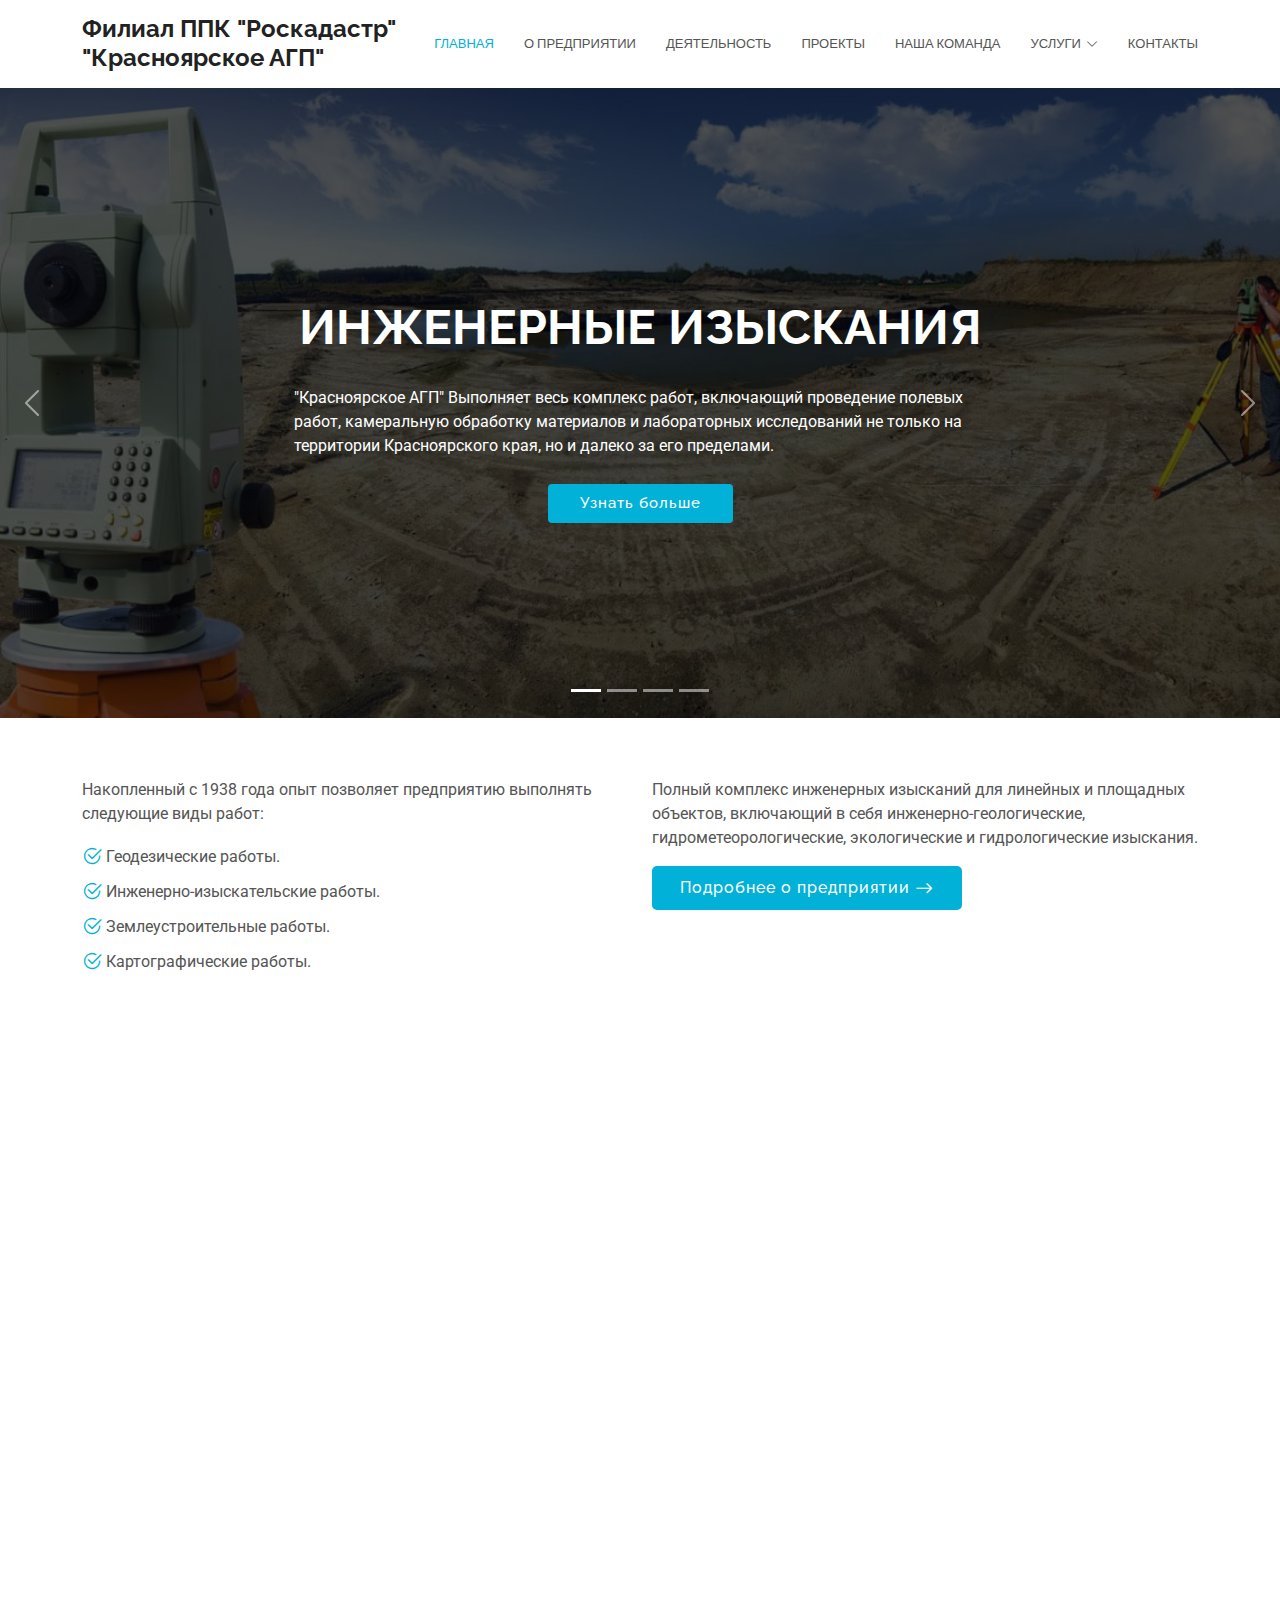
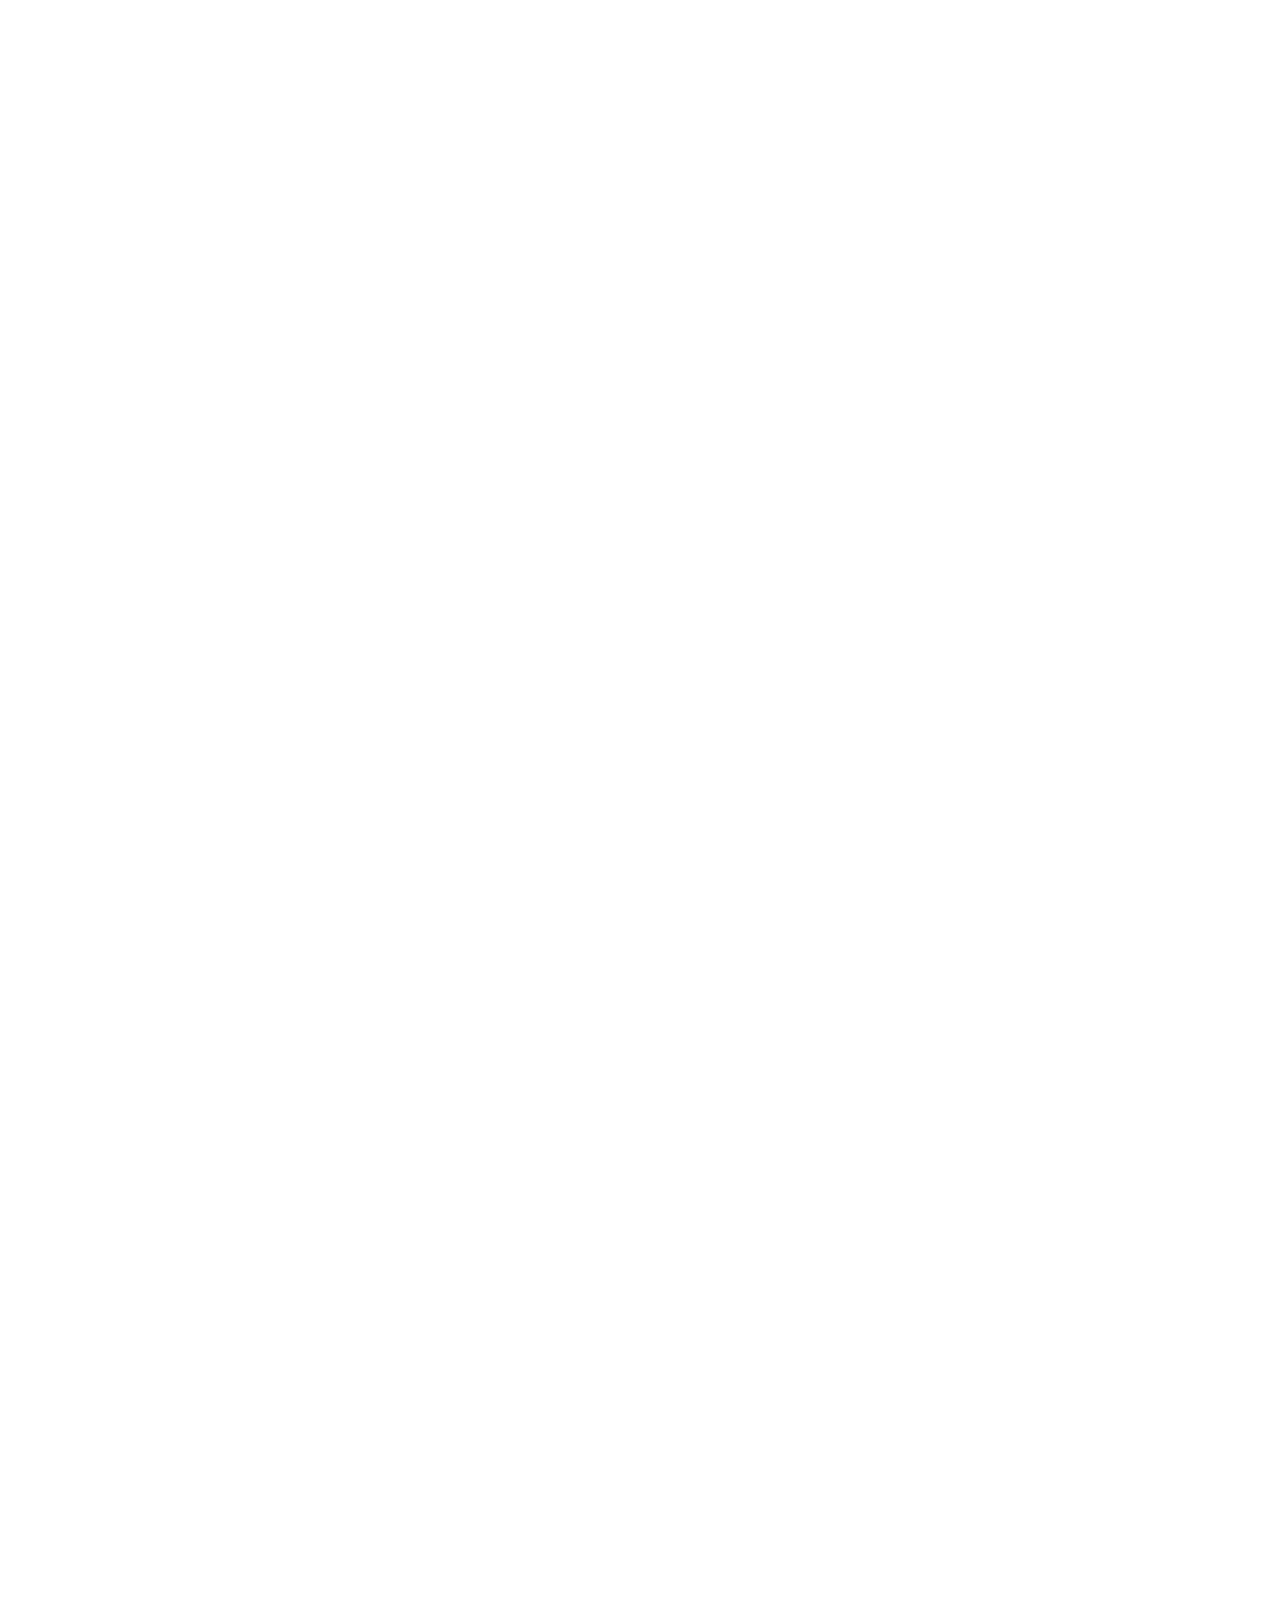
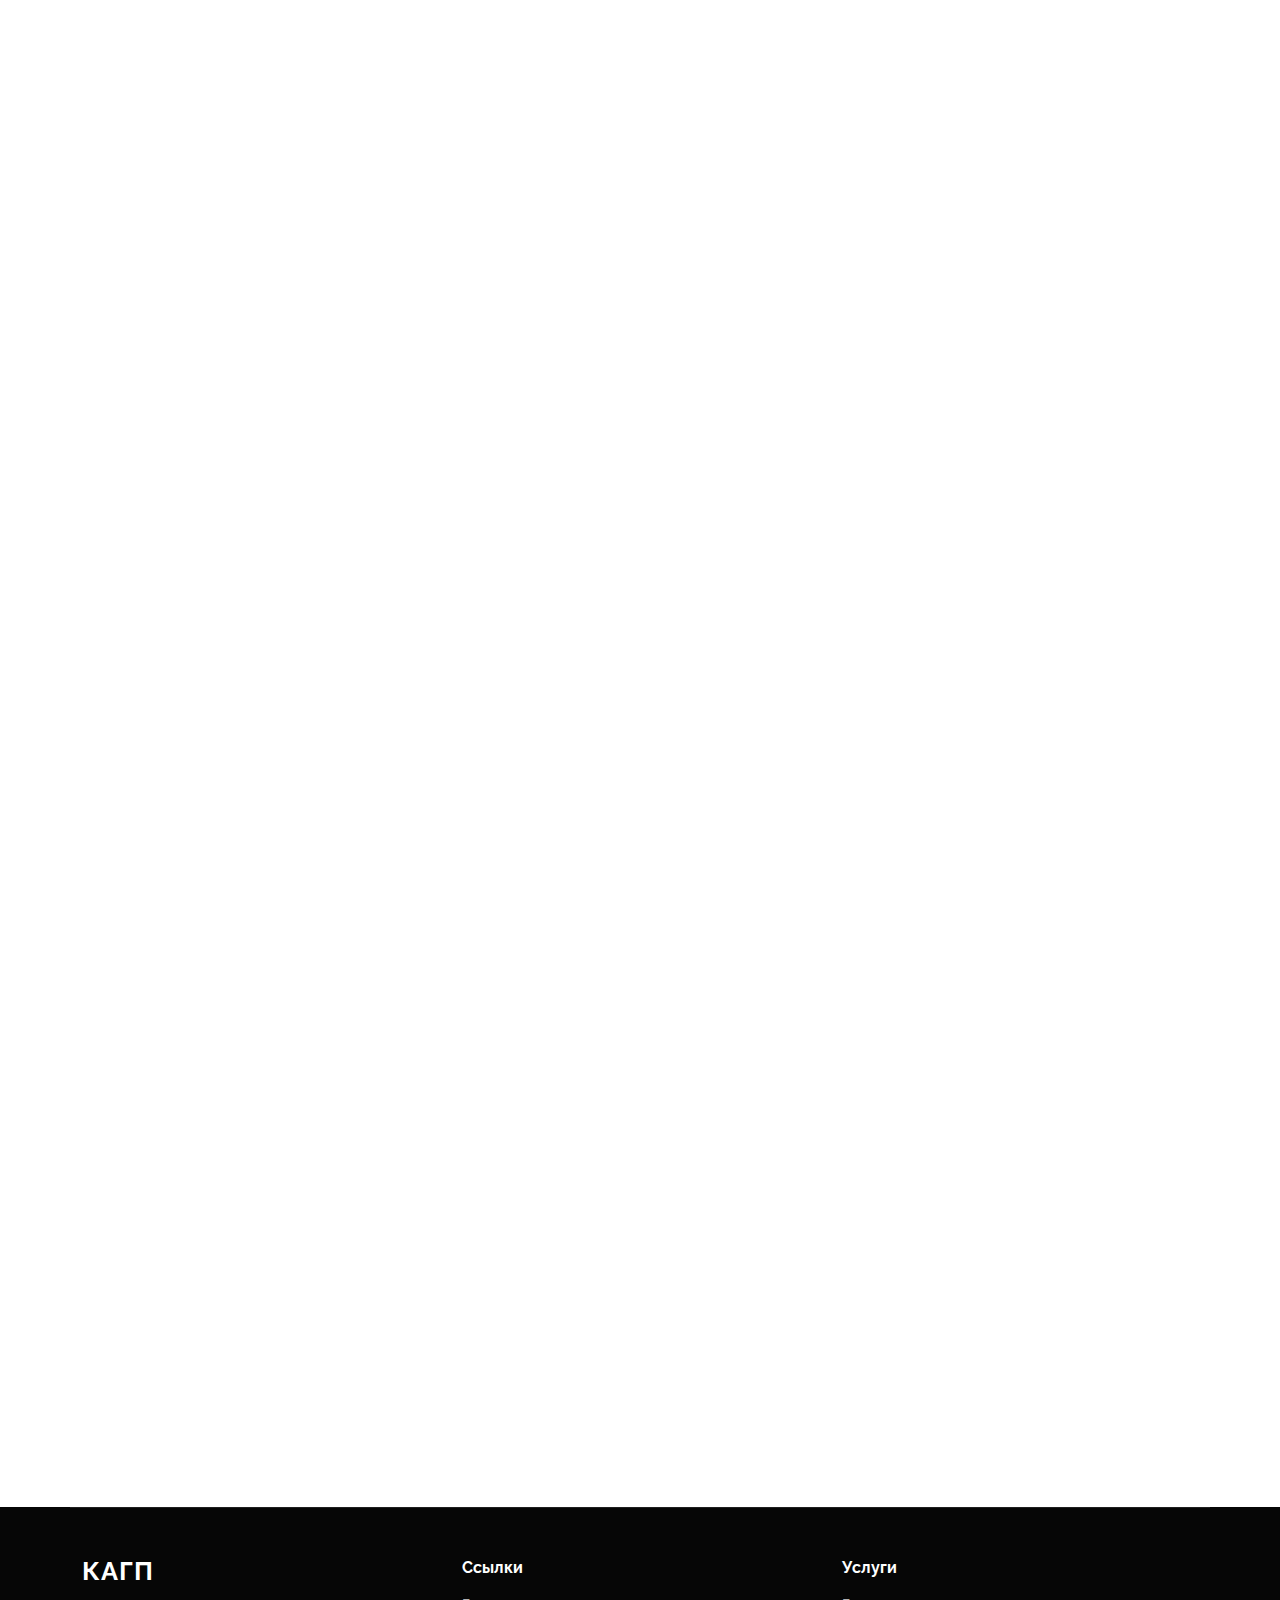
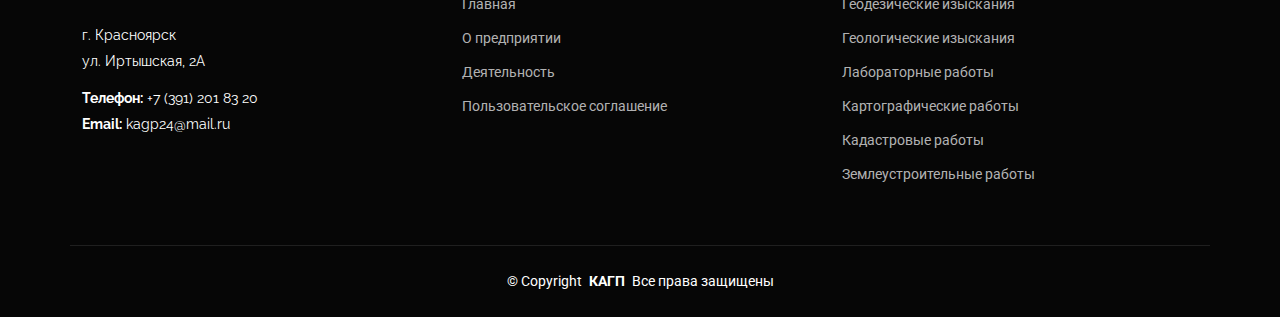
==== commit 628774fd: "Add files via upload" ====
--- a/index.html
+++ b/index.html
@@ -66,6 +66,16 @@
     <style>
     </style>
 </head>
+
+<!-- Google tag (gtag.js) -->
+<script async src="https://www.googletagmanager.com/gtag/js?id=G-4HX7SJW0RE"></script>
+<script>
+    window.dataLayer = window.dataLayer || [];
+    function gtag() { dataLayer.push(arguments); }
+    gtag('js', new Date());
+
+    gtag('config', 'G-4HX7SJW0RE');
+</script>
 
 <body class="index-page">
 
@@ -119,9 +129,9 @@
                 <div class="carousel-item active">
                     <img src="/assets/img/hero-carousel/hero-carousel-1.jpg" alt="">
                     <div class="carousel-container">
-                        <h2>ИНЖЕНЕРНЫЕ ИЗЫСКАНИЙ<br></h2>
+                        <h2>ИНЖЕНЕРНЫЕ ИЗЫСКАНИЯ<br></h2>
                         <p>"Красноярское АГП" Выполняет весь комплекс работ, включающий проведение полевых работ, камеральную обработку материалов и лабораторных исследований не только на территории Красноярского края, но и далеко за его пределами.</p>
-                        <a href="#featured-services" class="btn-get-started">Узнать больше</a>
+                        <a href="/service/geology.html" class="btn-get-started">Узнать больше</a>
                     </div>
                 </div><!-- End Carousel Item -->
 
@@ -188,43 +198,6 @@
                 </div>
             </div>
         </section><!-- /About Section -->
-        <!-- Stats Section -->
-        <section id="stats" class="stats section dark-background">
-
-            <div class="container" data-aos="fade-up" data-aos-delay="100">
-
-                <div class="row gy-4">
-
-                    <div class="col-lg-3 col-md-6">
-                        <div class="stats-item text-center w-100 h-100">
-                            <span data-purecounter-start="0" data-purecounter-end="232" data-purecounter-duration="1" class="purecounter"></span>
-                            <p>Clients</p>
-                        </div>
-                    </div><!-- End Stats Item -->
-
-                    <div class="col-lg-3 col-md-6">
-                        <div class="stats-item text-center w-100 h-100">
-                            <span data-purecounter-start="0" data-purecounter-end="521" data-purecounter-duration="1" class="purecounter"></span>
-                            <p>Projects</p>
-                        </div>
-                    </div><!-- End Stats Item -->
-
-                    <div class="col-lg-3 col-md-6">
-                        <div class="stats-item text-center w-100 h-100">
-                            <span data-purecounter-start="0" data-purecounter-end="1453" data-purecounter-duration="1" class="purecounter"></span>
-                            <p>Hours Of Support</p>
-                        </div>
-                    </div><!-- End Stats Item -->
-
-                    <div class="col-lg-3 col-md-6">
-                        <div class="stats-item text-center w-100 h-100">
-                            <span data-purecounter-start="0" data-purecounter-end="32" data-purecounter-duration="1" class="purecounter"></span>
-                            <p>Workers</p>
-                        </div>
-                    </div><!-- End Stats Item -->
-                </div>
-            </div>
-        </section><!-- /Stats Section -->
         <!-- Services Section -->
         <section id="services" class="services section">
 
@@ -265,7 +238,7 @@
                         <div class="service-item d-flex position-relative h-100">
                             <i class="bi bi-bar-chart icon flex-shrink-0"></i>
                             <div>
-                                <h4 class="title"><a href="/service/geodesy.html" class="stretched-link">Комплекс инженерных изысканий для линейных и площадных объектов</a></h4>
+                                <h4 class="title"><a href="/service/geology.html" class="stretched-link">Комплекс инженерных изысканий для линейных и площадных объектов</a></h4>
                                 <p class="description">Инженерно-геологические; Гидрометеорологические; Экологические; Гидрологические изыскания</p>
                             </div>
                         </div>
